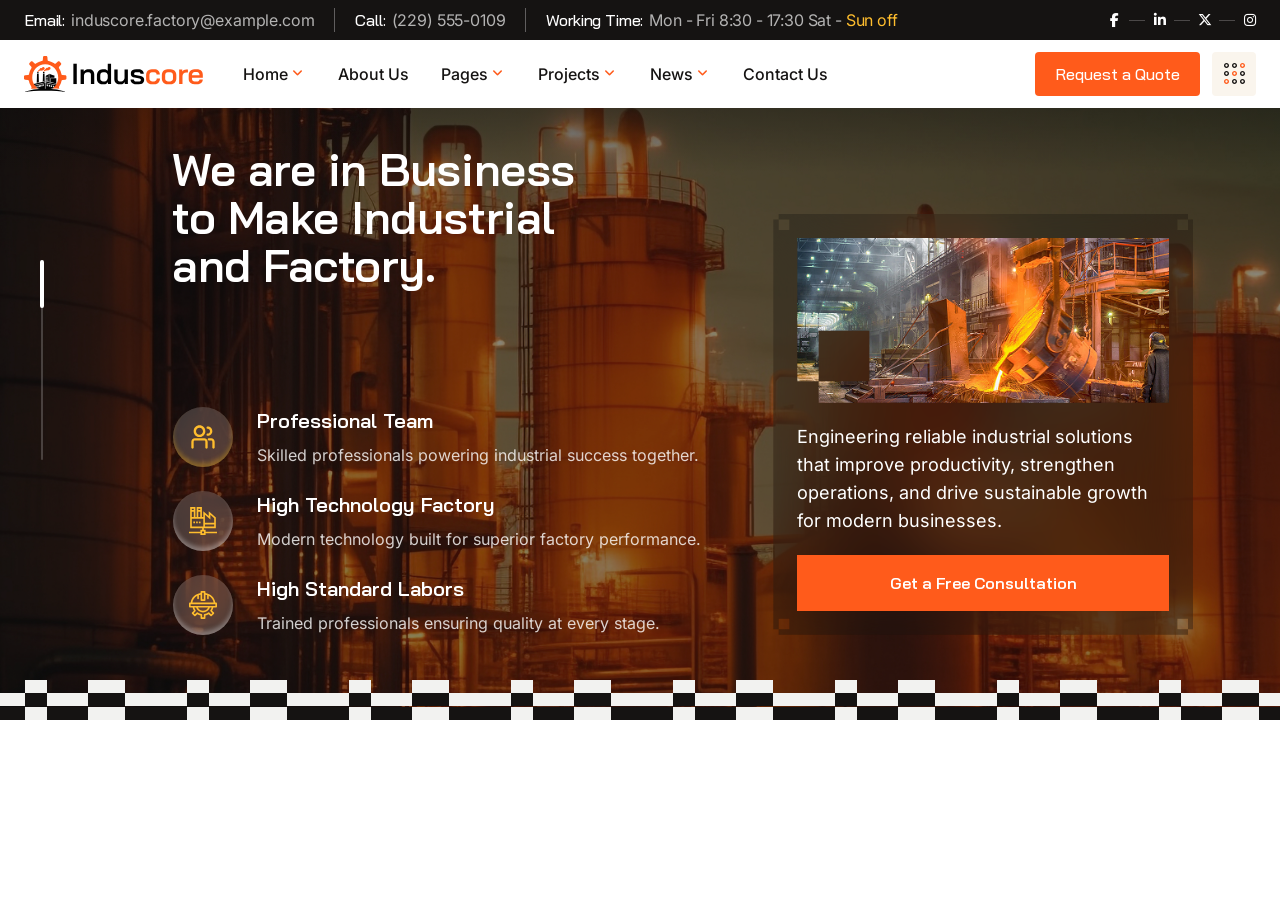
==== index-2.html @ 7d74d6f1 "h2-start" ====
<!Doctype html>
<html class="no-js" lang="zxx">
    
    <head>
        <meta charset="utf-8">
        <meta http-equiv="x-ua-compatible" content="ie=edge">
        <title>Induscore - Modern Factory & Industrial WordPress Theme</title>
        <meta name="description" content="">
        <meta name="viewport" content="width=device-width, initial-scale=1">
		<link rel="shortcut icon" type="image/x-icon" href="assets/img/favicon.png">
        <!-- Place favicon.ico in the root directory -->


		<!-- all-CSS-link-here -->
        <link rel="stylesheet" href="assets/css/bootstrap.min.css">
        <link rel="stylesheet" href="assets/css/swiper-bundle.min.css">
        <link rel="stylesheet" href="assets/css/all.min.css">
        <link rel="stylesheet" href="assets/css/odometer.min.css">
        <link rel="stylesheet" href="assets/css/nice-select.css">
        <link rel="stylesheet" href="assets/css/animate.css">
        <link rel="stylesheet" href="assets/css/magnific-popup.css">
        <link rel="stylesheet" href="assets/css/flaticon_induscore.css">
        <link rel="stylesheet" href="assets/css/main.css">
    </head>

    <body class="dc-home-2" >

            
        <div class="dc-home-2-wrapper ">

            <!-- start preloader -->
            <div class="dc-preloader-1">
                <div class="dc-preloader-1-wrap" role="status" aria-label="Loading Induscore">
                    <div class="gears">
                        <svg width="184" height="120" viewBox="-30 -30 92 60" fill="none" xmlns="http://www.w3.org/2000/svg" aria-hidden="true">
                            <defs>
                                <linearGradient id="dc-preloader-1-grad" x1="-28" y1="-28" x2="28" y2="28" gradientUnits="userSpaceOnUse">
                                    <stop stop-color="#FF5B1B"/>
                                    <stop offset="1" stop-color="#FFA922"/>
                                </linearGradient>
                            </defs>
                            <path class="gear big" fill-rule="evenodd" d="M18.77 -2.97L27.88 -2.64L27.88 2.64L18.77 2.97L18.35 4.92L17.74 6.81L25.46 11.66L22.82 16.22L14.77 11.96L13.44 13.44L11.96 14.77L16.22 22.82L11.66 25.46L6.81 17.74L4.92 18.35L2.97 18.77L2.64 27.88L-2.64 27.88L-2.97 18.77L-4.92 18.35L-6.81 17.74L-11.66 25.46L-16.22 22.82L-11.96 14.77L-13.44 13.44L-14.77 11.96L-22.82 16.22L-25.46 11.66L-17.74 6.81L-18.35 4.92L-18.77 2.97L-27.88 2.64L-27.88 -2.64L-18.77 -2.97L-18.35 -4.92L-17.74 -6.81L-25.46 -11.66L-22.82 -16.22L-14.77 -11.96L-13.44 -13.44L-11.96 -14.77L-16.22 -22.82L-11.66 -25.46L-6.81 -17.74L-4.92 -18.35L-2.97 -18.77L-2.64 -27.88L2.64 -27.88L2.97 -18.77L4.92 -18.35L6.81 -17.74L11.66 -25.46L16.22 -22.82L11.96 -14.77L13.44 -13.44L14.77 -11.96L22.82 -16.22L25.46 -11.66L17.74 -6.81L18.35 -4.92ZM-7 0a7 7 0 1 0 14 0a7 7 0 1 0 -14 0Z" fill="url(#dc-preloader-1-grad)"/>
                            <g transform="translate(40 0)">
                                <path class="gear small" fill-rule="evenodd" d="M10.86 1.72L19.37 4.97L17.21 10.18L8.9 6.47L7.78 7.78L6.47 8.9L10.18 17.21L4.97 19.37L1.72 10.86L0 11L-1.72 10.86L-4.97 19.37L-10.18 17.21L-6.47 8.9L-7.78 7.78L-8.9 6.47L-17.21 10.18L-19.37 4.97L-10.86 1.72L-11 0L-10.86 -1.72L-19.37 -4.97L-17.21 -10.18L-8.9 -6.47L-7.78 -7.78L-6.47 -8.9L-10.18 -17.21L-4.97 -19.37L-1.72 -10.86L0 -11L1.72 -10.86L4.97 -19.37L10.18 -17.21L6.47 -8.9L7.78 -7.78L8.9 -6.47L17.21 -10.18L19.37 -4.97L10.86 -1.72L11 0ZM-4.5 0a4.5 4.5 0 1 0 9 0a4.5 4.5 0 1 0 -9 0Z" fill="#FAF5ED"/>
                            </g>
                        </svg>
                    </div>
                    <div class="bar"><span></span></div>
                </div>
            </div>
            <!-- end preloader -->


            <!-- header-start -->
            <header class="dc-header-2-area">
                <!-- header-top -->
                <div class="dc-header-2-top">
                    <div class="dc-header-2-container">
                        <div class="dc-header-2-top-flex">

                            <!-- contact -->
                            <div class="dc-header-2-top-contact">
                                <p class="dc-header-2-top-item">
                                    <span class="dc-header-2-top-label">Email:</span>
                                    <a href="mailto:induscore.factory@example.com">induscore.factory@example.com</a>
                                </p>
                                <p class="dc-header-2-top-item">
                                    <span class="dc-header-2-top-label">Call:</span>
                                    <a href="tel:+12295550109">(229) 555-0109</a>
                                </p>
                                <p class="dc-header-2-top-item">
                                    <span class="dc-header-2-top-label">Working Time:</span>
                                    <span>Mon - Fri 8:30 - 17:30 Sat - <span class="dc-header-2-top-off">Sun off</span></span>
                                </p>
                            </div>

                            <!-- social -->
                            <div class="dc-header-2-top-social">
                                <a href="#" aria-label="Facebook" class="dc-header-2-top-social-link">
                                    <i class="fa-brands fa-facebook-f"></i>
                                </a>
                                <a href="#" aria-label="LinkedIn" class="dc-header-2-top-social-link">
                                    <i class="fa-brands fa-linkedin-in"></i>
                                </a>
                                <a href="#" aria-label="X" class="dc-header-2-top-social-link">
                                    <i class="fa-brands fa-x-twitter"></i>
                                </a>
                                <a href="#" aria-label="Instagram" class="dc-header-2-top-social-link">
                                    <i class="fa-brands fa-instagram"></i>
                                </a>
                            </div>
                        </div>
                    </div>
                </div>

                <!-- header-bottom -->
                <div class="dc-header-2-bottom">
                    <div class="dc-header-2-container">
                        <div class="dc-header-2-bottom-flex">

                            <div class="dc-header-2-bottom-left">
                                <!-- logo -->
                                <a href="index-2.html" aria-label="Induscore">
                                    <div class="dc-header-2-logo wa-img-cover wa-fix">
                                        <img src="assets/img/logo/logo-2.svg" alt="">
                                    </div>
                                </a>

                                <!-- menu -->
                                <div class="dc-header-2-menu d-xl-block d-none">
                                    <nav class="dc-main-navigation">
                                        <ul id="main-nav" class="nav navbar-nav">

                                            <li class="dropdown">
                                                <a href="#">
                                                    Home
                                                </a>
                                                <ul class="dropdown-menu clearfix">
                                                    <li><a href="index.html">Home 01</a></li>
                                                    <li><a href="index-2.html">Home 02</a></li>
                                                    <li><a href="index-3.html">Home 03</a></li>
                                                </ul>
                                            </li>

                                            <li>
                                                <a href="about-us.html">
                                                    About Us
                                                </a>
                                            </li>

                                            <li class="dropdown">
                                                <a href="#">
                                                    Pages
                                                </a>
                                                <ul class="dropdown-menu clearfix">

                                                    <li class="dropdown">
                                                        <a href="team.html">Team</a>
                                                        <ul class="dropdown-menu clearfix">
                                                            <li><a href="team.html">Team One</a></li>
                                                            <li><a href="team-2.html">team two</a></li>
                                                            <li><a href="team-3.html">team three</a></li>
                                                            <li><a href="team-4.html">team four</a></li>
                                                            <li><a href="team-details.html">team details</a></li>
                                                        </ul>
                                                    </li>

                                                    <li class="dropdown">
                                                        <a href="career-page.html">Career page</a>
                                                        <ul class="dropdown-menu clearfix">
                                                            <li><a href="career-page.html">Career page</a></li>
                                                            <li><a href="career-single.html">Career single</a></li>
                                                        </ul>
                                                    </li>

                                                    <li><a href="price.html">Price Page</a></li>
                                                    <li><a href="choose-us.html">Choose Us</a></li>
                                                    <li><a href="testimonial.html">Testimonial</a></li>
                                                    <li><a href="work-process.html">Work Process</a></li>
                                                    <li><a href="faqs.html">FAQs Page</a></li>
                                                    <li><a href="404.html">404</a></li>

                                                </ul>
                                            </li>

                                            <li class="dropdown">
                                                <a href="#">
                                                    Projects
                                                </a>
                                                <ul class="dropdown-menu clearfix">
                                                    <li><a href="projects.html">Projects</a></li>
                                                    <li><a href="project-details.html">Project Details</a></li>
                                                </ul>
                                            </li>

                                            <li class="dropdown">
                                                <a href="#">
                                                    News
                                                </a>
                                                <ul class="dropdown-menu clearfix">
                                                    <li><a href="blog.html">Blog Grid</a></li>
                                                    <li><a href="blog-details.html">Blog Details</a></li>
                                                </ul>
                                            </li>

                                            <li>
                                                <a href="contact-us.html">
                                                    Contact Us
                                                </a>
                                            </li>

                                        </ul>
                                    </nav>
                                </div>
                            </div>

                            <!-- action-link -->
                            <div class="dc-header-2-action-link">
                                <div class="dc-header-2-action-main">
                                    <!-- search-btn -->
                                    <button type="button" aria-label="Search" class="dc-header-2-search search_btn_toggle">
                                        <i class="fa-solid fa-magnifying-glass"></i>
                                        Search...
                                    </button>

                                    <!-- header-btn -->
                                    <a href="#" class="dc-header-2-btn">
                                        Request a Quote
                                    </a>
                                </div>

                                <!-- offcanvas-btn -->
                                <button type="button" aria-label="Open menu" class="dc-header-2-offcanvas offcanvas_toggle">
                                    <svg width="21" height="21" viewBox="0 0 21 21" fill="none" xmlns="http://www.w3.org/2000/svg" aria-hidden="true">
                                        <path d="M2.5 5C1.12323 5 0 3.8795 0 2.5C0 1.1205 1.1205 0 2.5 0C3.87677 0 5 1.1205 5 2.5C5 3.8795 3.87677 5 2.5 5ZM2.5 1.36314C1.87296 1.36314 1.36314 1.87296 1.36314 2.5C1.36314 3.12704 1.87296 3.63686 2.5 3.63686C3.12704 3.63686 3.63686 3.12704 3.63686 2.5C3.63413 1.87296 3.12432 1.36314 2.5 1.36314Z" fill="#151312"/>
                                        <path d="M10.5 5C9.12323 5 8 3.8795 8 2.5C8 1.1205 9.1205 0 10.5 0C11.8795 0 13 1.1205 13 2.5C13 3.8795 11.8768 5 10.5 5ZM10.5 1.36314C9.87296 1.36314 9.36314 1.87296 9.36314 2.5C9.36314 3.12704 9.87296 3.63686 10.5 3.63686C11.127 3.63686 11.6369 3.12704 11.6369 2.5C11.6369 1.87296 11.127 1.36314 10.5 1.36314Z" fill="#151312"/>
                                        <path d="M18.5 5C17.1232 5 16 3.8795 16 2.5C16 1.1205 17.1205 0 18.5 0C19.8795 0 21 1.12323 21 2.5C21 3.87677 19.8795 5 18.5 5ZM18.5 1.36314C17.873 1.36314 17.3631 1.87296 17.3631 2.5C17.3631 3.12704 17.873 3.63686 18.5 3.63686C19.127 3.63686 19.6369 3.12704 19.6369 2.5C19.6369 1.87296 19.127 1.36314 18.5 1.36314Z" fill="#FF5B1B"/>
                                        <path d="M2.5 13C1.12323 13 0 11.8795 0 10.5C0 9.1205 1.1205 8 2.5 8C3.87677 8 5 9.1205 5 10.5C5 11.8795 3.87677 13 2.5 13ZM2.5 9.36314C1.87296 9.36314 1.36314 9.87296 1.36314 10.5C1.36314 11.127 1.87296 11.6369 2.5 11.6369C3.12704 11.6369 3.63686 11.127 3.63686 10.5C3.63413 9.87296 3.12432 9.36314 2.5 9.36314Z" fill="#151312"/>
                                        <path d="M10.5 13C9.12323 13 8 11.8795 8 10.5C8 9.1205 9.1205 8 10.5 8C11.8795 8 13 9.1205 13 10.5C13 11.8795 11.8768 13 10.5 13ZM10.5 9.36314C9.87296 9.36314 9.36314 9.87296 9.36314 10.5C9.36314 11.127 9.87296 11.6369 10.5 11.6369C11.127 11.6369 11.6369 11.127 11.6369 10.5C11.6369 9.87296 11.127 9.36314 10.5 9.36314Z" fill="#FF5B1B"/>
                                        <path d="M18.5 13C17.1232 13 16 11.8795 16 10.5C16 9.1205 17.1205 8 18.5 8C19.8795 8 21 9.12323 21 10.5C21 11.8768 19.8795 13 18.5 13ZM18.5 9.36314C17.873 9.36314 17.3631 9.87296 17.3631 10.5C17.3631 11.127 17.873 11.6369 18.5 11.6369C19.127 11.6369 19.6369 11.127 19.6369 10.5C19.6369 9.87296 19.127 9.36314 18.5 9.36314Z" fill="#151312"/>
                                        <path d="M2.5 21C1.12323 21 0 19.8795 0 18.5C0 17.1205 1.1205 16 2.5 16C3.87677 16 5 17.1205 5 18.5C5 19.8795 3.87677 21 2.5 21ZM2.5 17.3631C1.87296 17.3631 1.36314 17.873 1.36314 18.5C1.36314 19.127 1.87296 19.6369 2.5 19.6369C3.12704 19.6369 3.63686 19.127 3.63686 18.5C3.63413 17.873 3.12432 17.3631 2.5 17.3631Z" fill="#FF5B1B"/>
                                        <path d="M10.5 21C9.12323 21 8 19.8795 8 18.5C8 17.1205 9.1205 16 10.5 16C11.8795 16 13 17.1205 13 18.5C13 19.8795 11.8768 21 10.5 21ZM10.5 17.3631C9.87296 17.3631 9.36314 17.873 9.36314 18.5C9.36314 19.127 9.87296 19.6369 10.5 19.6369C11.127 19.6369 11.6369 19.127 11.6369 18.5C11.6369 17.873 11.127 17.3631 10.5 17.3631Z" fill="#151312"/>
                                        <path d="M18.5 21C17.1232 21 16 19.8795 16 18.5C16 17.1205 17.1205 16 18.5 16C19.8795 16 21 17.1232 21 18.5C21 19.8768 19.8795 21 18.5 21ZM18.5 17.3631C17.873 17.3631 17.3631 17.873 17.3631 18.5C17.3631 19.127 17.873 19.6369 18.5 19.6369C19.127 19.6369 19.6369 19.127 19.6369 18.5C19.6369 17.873 19.127 17.3631 18.5 17.3631Z" fill="#151312"/>
                                    </svg>
                                </button>
                            </div>
                        </div>
                    </div>
                </div>

            </header>
            <!-- header-end -->

            <!-- hero-start -->
            <section class="dc-hero-2-area">

                <!-- slider -->
                <div class="dc_hero2_slider dc-hero-2-slider">
                    <div class="swiper-wrapper">

                        <!-- item-1 -->
                        <div class="swiper-slide">
                            <div class="dc-hero-2-item">
                                <div class="dc-hero-2-bg">
                                    <div class="dc-hero-2-bg-img" data-background="assets/img/hero/h2-bg-img-1.jpg"></div>
                                </div>
                                <div class="dc-hero-2-overly"></div>

                                <h1 class="dc-hero-2-title dc-h-1">
                                    <span class="line"><span class="text">We are in Business</span></span>
                                    <span class="line"><span class="text">to Make Industrial</span></span>
                                    <span class="line"><span class="text">and Factory.</span></span>
                                </h1>

                                <!-- feature -->
                                <div class="dc-hero-2-feature">
                                    <div class="dc-hero-2-feature-item">
                                        <div class="dc-hero-2-feature-icon">
                                            <svg width="28" height="28" viewBox="0 0 28 28" fill="none" xmlns="http://www.w3.org/2000/svg" aria-hidden="true">
                                                <path d="M16.3346 8.16665C16.3346 11.3883 13.7229 14 10.5013 14C7.27964 14 4.66797 11.3883 4.66797 8.16665C4.66797 4.94499 7.27964 2.33331 10.5013 2.33331C13.7229 2.33331 16.3346 4.94499 16.3346 8.16665ZM14.0013 8.16665C14.0013 10.0996 12.4344 11.6666 10.5013 11.6666C8.56831 11.6666 7.0013 10.0996 7.0013 8.16665C7.0013 6.23365 8.56831 4.66665 10.5013 4.66665C12.4344 4.66665 14.0013 6.23365 14.0013 8.16665Z" fill-rule="evenodd" clip-rule="evenodd" fill="#FFBE2E"/>
                                                <path d="M17.5 4.66667C17.5 4.02234 18.0223 3.5 18.6667 3.5C21.2439 3.5 23.3333 5.58934 23.3333 8.16667C23.3333 10.744 21.2439 12.8333 18.6667 12.8333C18.0223 12.8333 17.5 12.311 17.5 11.6667C17.5 11.0223 18.0223 10.5 18.6667 10.5C19.9554 10.5 21 9.45533 21 8.16667C21 6.878 19.9554 5.83333 18.6667 5.83333C18.0223 5.83333 17.5 5.31099 17.5 4.66667Z" fill="#FFBE2E"/>
                                                <path d="M5.83398 15.1666C3.90099 15.1666 2.33398 16.7336 2.33398 18.6666V24.5C2.33398 25.1443 2.85632 25.6666 3.50065 25.6666C4.14498 25.6666 4.66732 25.1443 4.66732 24.5V18.6666C4.66732 18.0223 5.18966 17.5 5.83398 17.5H15.1673C15.8117 17.5 16.334 18.0223 16.334 18.6666V24.5C16.334 25.1443 16.8563 25.6666 17.5006 25.6666C18.145 25.6666 18.6673 25.1443 18.6673 24.5V18.6666C18.6673 16.7336 17.1004 15.1666 15.1673 15.1666H5.83398Z" fill="#FFBE2E"/>
                                                <path d="M19.8346 15.1666C19.1903 15.1666 18.668 15.6889 18.668 16.3333C18.668 16.9776 19.1903 17.5 19.8346 17.5H22.168C22.8123 17.5 23.3346 18.0223 23.3346 18.6666V24.5C23.3346 25.1443 23.857 25.6666 24.5013 25.6666C25.1457 25.6666 25.668 25.1443 25.668 24.5V18.6666C25.668 16.7336 24.101 15.1666 22.168 15.1666H19.8346Z" fill="#FFBE2E"/>
                                            </svg>
                                        </div>
                                        <div class="dc-hero-2-feature-content">
                                            <h3 class="dc-hero-2-feature-title dc-h-1">Professional Team</h3>
                                            <p class="dc-hero-2-feature-disc dc-p-1">Skilled professionals powering industrial success together.</p>
                                        </div>
                                    </div>
                                    <div class="dc-hero-2-feature-item">
                                        <div class="dc-hero-2-feature-icon">
                                            <svg width="28" height="28" viewBox="0 0 28 28" fill="none" xmlns="http://www.w3.org/2000/svg" aria-hidden="true">
                                                <path d="M4.34961 14.6018H5.99023V16.2456H4.34961V14.6018Z" fill="#FFBE2E"/>
                                                <path d="M7.12109 14.6018H8.76172V16.2456H7.12109V14.6018Z" fill="#FFBE2E"/>
                                                <path d="M9.89062 14.6018H11.5312V16.2456H9.89062V14.6018Z" fill="#FFBE2E"/>
                                                <path d="M28 24.625H16.6209V22.7479H14.8203V21.2145H26.837V10.4278L19.7424 4.12677V8.97089L14.2882 4.12677V10.1165H12.909V0H7.65518V10.1165H6.41702V0H1.16318V21.2145H13.1797V22.7479H11.3791V24.625H0V26.269H11.3791V28H16.6209V26.269H28V24.625ZM15.9288 19.5704V17.4432H25.1964V19.5704H15.9288ZM15.9288 7.78058L21.383 12.6247V7.78058L25.1964 11.1676V15.7993H15.9288V7.78058ZM11.2684 1.64383V3.07404H9.29581V1.64383H11.2684ZM9.29581 4.71786H11.2684V10.1165H9.29581V4.71786ZM4.7764 1.64383V3.07404H2.8038V1.64383H4.7764ZM2.8038 4.71786H4.7764V10.1165H2.8038V4.71786ZM2.8038 11.7606H6.41702V11.7604H7.65518V11.7606H12.909V11.7604H14.2882V19.5704H2.8038V11.7606ZM14.9803 26.3562H13.0197V24.3917H14.9803V26.3562Z" fill="#FFBE2E"/>
                                            </svg>
                                        </div>
                                        <div class="dc-hero-2-feature-content">
                                            <h3 class="dc-hero-2-feature-title dc-h-1">High Technology Factory</h3>
                                            <p class="dc-hero-2-feature-disc dc-p-1">Modern technology built for superior factory performance.</p>
                                        </div>
                                    </div>
                                    <div class="dc-hero-2-feature-item">
                                        <div class="dc-hero-2-feature-icon">
                                            <svg width="28" height="28" viewBox="0 0 28 28" fill="none" xmlns="http://www.w3.org/2000/svg" aria-hidden="true">
                                                <path d="M0.820312 16.5156H3.63327C3.89473 17.6281 4.3278 18.6769 4.92773 19.6466L2.97905 21.5953C2.65869 21.9156 2.65869 22.435 2.97905 22.7554L5.29922 25.0756C5.61936 25.3958 6.13905 25.3959 6.4593 25.0756L8.40804 23.1269C9.37781 23.7269 10.4264 24.1606 11.5391 24.4221V27.1797C11.5391 27.6327 11.9063 28 12.3594 28H15.6406C16.0937 28 16.4609 27.6327 16.4609 27.1797V24.4221C17.5736 24.1606 18.6222 23.7268 19.592 23.1269L21.5407 25.0755C21.8608 25.3957 22.3805 25.3958 22.7008 25.0755L25.021 22.7553C25.3413 22.4349 25.3413 21.9156 25.021 21.5952L23.0723 19.6466C23.6722 18.6768 24.1053 17.6281 24.3667 16.5156H27.1797C27.6327 16.5156 28 16.1483 28 15.6953V12.414C28 11.961 27.6327 11.5937 27.1797 11.5937H26.2677C25.8223 6.56441 21.5159 2.8543 16.4609 1.96388V0.820312C16.4609 0.367281 16.0937 0 15.6406 0H12.3594C11.9063 0 11.5391 0.367281 11.5391 0.820312V1.96388C6.46335 2.85797 2.17618 6.58175 1.73228 11.5938H0.820312C0.367281 11.5938 0 11.961 0 12.4141V15.6953C0 16.1483 0.367281 16.5156 0.820312 16.5156ZM21.4377 20.3323L23.2808 22.1753L22.1207 23.3355L20.2776 21.4924C19.9944 21.2092 19.548 21.1718 19.2217 21.4041C18.1082 22.197 16.8575 22.7143 15.5046 22.9419C15.1095 23.0083 14.8203 23.3503 14.8203 23.7508V26.3594H13.1796V23.7508C13.1796 23.3503 12.8904 23.0083 12.4953 22.9419C11.1424 22.7143 9.89177 22.197 8.77816 21.4041C8.4519 21.1718 8.00548 21.2091 7.72231 21.4924L5.87918 23.3355L4.71909 22.1753L6.56223 20.3323C6.84545 20.049 6.8827 19.6027 6.65044 19.2765C6.048 18.4303 5.60503 17.5048 5.327 16.5156H7.03855C8.0722 19.4434 10.8489 21.4375 13.9999 21.4375C17.1509 21.4375 19.9276 19.4434 20.9612 16.5156H22.6728C22.3948 17.5048 21.9518 18.4303 21.3493 19.2765C21.1172 19.6027 21.1544 20.049 21.4377 20.3323ZM8.81213 16.5156H19.1879C18.2518 18.4903 16.249 19.7969 14 19.7969C11.751 19.7969 9.74821 18.4903 8.81213 16.5156ZM13.1797 1.64062H14.8203V8.3125H13.1797V1.64062ZM8.25781 4.8183V7.49219C8.25781 7.94522 8.62509 8.3125 9.07812 8.3125C9.53116 8.3125 9.89844 7.94522 9.89844 7.49219V4.0857C10.4246 3.89873 10.9728 3.74675 11.5391 3.63305V9.13281C11.5391 9.58584 11.9063 9.95312 12.3594 9.95312H15.6406C16.0937 9.95312 16.4609 9.58584 16.4609 9.13281V3.633C17.0272 3.7467 17.5754 3.89867 18.1016 4.08565V7.49219C18.1016 7.94522 18.4688 8.3125 18.9219 8.3125C19.3749 8.3125 19.7422 7.94522 19.7422 7.49219V4.8183C22.4533 6.29809 24.3133 8.78571 24.6194 11.5938H3.38062C3.6867 8.78571 5.54668 6.29809 8.25781 4.8183ZM1.64062 13.2344H26.3594V14.875H1.64062V13.2344Z" fill="#FFBE2E"/>
                                            </svg>
                                        </div>
                                        <div class="dc-hero-2-feature-content">
                                            <h3 class="dc-hero-2-feature-title dc-h-1">High Standard Labors</h3>
                                            <p class="dc-hero-2-feature-disc dc-p-1">Trained professionals ensuring quality at every stage.</p>
                                        </div>
                                    </div>
                                </div>

                            </div>
                        </div>

                        <!-- item-2 -->
                        <div class="swiper-slide">
                            <div class="dc-hero-2-item">
                                <div class="dc-hero-2-bg">
                                    <div class="dc-hero-2-bg-img" data-background="assets/img/hero/h2-bg-img-2.jpg"></div>
                                </div>
                                <div class="dc-hero-2-overly"></div>

                                <h2 class="dc-hero-2-title dc-h-1">
                                    <span class="line"><span class="text">We are in Business</span></span>
                                    <span class="line"><span class="text">to Make Industrial</span></span>
                                    <span class="line"><span class="text">and Factory.</span></span>
                                </h2>

                                <!-- feature -->
                                <div class="dc-hero-2-feature">
                                    <div class="dc-hero-2-feature-item">
                                        <div class="dc-hero-2-feature-icon">
                                            <svg width="28" height="28" viewBox="0 0 28 28" fill="none" xmlns="http://www.w3.org/2000/svg" aria-hidden="true">
                                                <path d="M16.3346 8.16665C16.3346 11.3883 13.7229 14 10.5013 14C7.27964 14 4.66797 11.3883 4.66797 8.16665C4.66797 4.94499 7.27964 2.33331 10.5013 2.33331C13.7229 2.33331 16.3346 4.94499 16.3346 8.16665ZM14.0013 8.16665C14.0013 10.0996 12.4344 11.6666 10.5013 11.6666C8.56831 11.6666 7.0013 10.0996 7.0013 8.16665C7.0013 6.23365 8.56831 4.66665 10.5013 4.66665C12.4344 4.66665 14.0013 6.23365 14.0013 8.16665Z" fill-rule="evenodd" clip-rule="evenodd" fill="#FFBE2E"/>
                                                <path d="M17.5 4.66667C17.5 4.02234 18.0223 3.5 18.6667 3.5C21.2439 3.5 23.3333 5.58934 23.3333 8.16667C23.3333 10.744 21.2439 12.8333 18.6667 12.8333C18.0223 12.8333 17.5 12.311 17.5 11.6667C17.5 11.0223 18.0223 10.5 18.6667 10.5C19.9554 10.5 21 9.45533 21 8.16667C21 6.878 19.9554 5.83333 18.6667 5.83333C18.0223 5.83333 17.5 5.31099 17.5 4.66667Z" fill="#FFBE2E"/>
                                                <path d="M5.83398 15.1666C3.90099 15.1666 2.33398 16.7336 2.33398 18.6666V24.5C2.33398 25.1443 2.85632 25.6666 3.50065 25.6666C4.14498 25.6666 4.66732 25.1443 4.66732 24.5V18.6666C4.66732 18.0223 5.18966 17.5 5.83398 17.5H15.1673C15.8117 17.5 16.334 18.0223 16.334 18.6666V24.5C16.334 25.1443 16.8563 25.6666 17.5006 25.6666C18.145 25.6666 18.6673 25.1443 18.6673 24.5V18.6666C18.6673 16.7336 17.1004 15.1666 15.1673 15.1666H5.83398Z" fill="#FFBE2E"/>
                                                <path d="M19.8346 15.1666C19.1903 15.1666 18.668 15.6889 18.668 16.3333C18.668 16.9776 19.1903 17.5 19.8346 17.5H22.168C22.8123 17.5 23.3346 18.0223 23.3346 18.6666V24.5C23.3346 25.1443 23.857 25.6666 24.5013 25.6666C25.1457 25.6666 25.668 25.1443 25.668 24.5V18.6666C25.668 16.7336 24.101 15.1666 22.168 15.1666H19.8346Z" fill="#FFBE2E"/>
                                            </svg>
                                        </div>
                                        <div class="dc-hero-2-feature-content">
                                            <h3 class="dc-hero-2-feature-title dc-h-1">Professional Team</h3>
                                            <p class="dc-hero-2-feature-disc dc-p-1">Skilled professionals powering industrial success together.</p>
                                        </div>
                                    </div>
                                    <div class="dc-hero-2-feature-item">
                                        <div class="dc-hero-2-feature-icon">
                                            <svg width="28" height="28" viewBox="0 0 28 28" fill="none" xmlns="http://www.w3.org/2000/svg" aria-hidden="true">
                                                <path d="M4.34961 14.6018H5.99023V16.2456H4.34961V14.6018Z" fill="#FFBE2E"/>
                                                <path d="M7.12109 14.6018H8.76172V16.2456H7.12109V14.6018Z" fill="#FFBE2E"/>
                                                <path d="M9.89062 14.6018H11.5312V16.2456H9.89062V14.6018Z" fill="#FFBE2E"/>
                                                <path d="M28 24.625H16.6209V22.7479H14.8203V21.2145H26.837V10.4278L19.7424 4.12677V8.97089L14.2882 4.12677V10.1165H12.909V0H7.65518V10.1165H6.41702V0H1.16318V21.2145H13.1797V22.7479H11.3791V24.625H0V26.269H11.3791V28H16.6209V26.269H28V24.625ZM15.9288 19.5704V17.4432H25.1964V19.5704H15.9288ZM15.9288 7.78058L21.383 12.6247V7.78058L25.1964 11.1676V15.7993H15.9288V7.78058ZM11.2684 1.64383V3.07404H9.29581V1.64383H11.2684ZM9.29581 4.71786H11.2684V10.1165H9.29581V4.71786ZM4.7764 1.64383V3.07404H2.8038V1.64383H4.7764ZM2.8038 4.71786H4.7764V10.1165H2.8038V4.71786ZM2.8038 11.7606H6.41702V11.7604H7.65518V11.7606H12.909V11.7604H14.2882V19.5704H2.8038V11.7606ZM14.9803 26.3562H13.0197V24.3917H14.9803V26.3562Z" fill="#FFBE2E"/>
                                            </svg>
                                        </div>
                                        <div class="dc-hero-2-feature-content">
                                            <h3 class="dc-hero-2-feature-title dc-h-1">High Technology Factory</h3>
                                            <p class="dc-hero-2-feature-disc dc-p-1">Modern technology built for superior factory performance.</p>
                                        </div>
                                    </div>
                                    <div class="dc-hero-2-feature-item">
                                        <div class="dc-hero-2-feature-icon">
                                            <svg width="28" height="28" viewBox="0 0 28 28" fill="none" xmlns="http://www.w3.org/2000/svg" aria-hidden="true">
                                                <path d="M0.820312 16.5156H3.63327C3.89473 17.6281 4.3278 18.6769 4.92773 19.6466L2.97905 21.5953C2.65869 21.9156 2.65869 22.435 2.97905 22.7554L5.29922 25.0756C5.61936 25.3958 6.13905 25.3959 6.4593 25.0756L8.40804 23.1269C9.37781 23.7269 10.4264 24.1606 11.5391 24.4221V27.1797C11.5391 27.6327 11.9063 28 12.3594 28H15.6406C16.0937 28 16.4609 27.6327 16.4609 27.1797V24.4221C17.5736 24.1606 18.6222 23.7268 19.592 23.1269L21.5407 25.0755C21.8608 25.3957 22.3805 25.3958 22.7008 25.0755L25.021 22.7553C25.3413 22.4349 25.3413 21.9156 25.021 21.5952L23.0723 19.6466C23.6722 18.6768 24.1053 17.6281 24.3667 16.5156H27.1797C27.6327 16.5156 28 16.1483 28 15.6953V12.414C28 11.961 27.6327 11.5937 27.1797 11.5937H26.2677C25.8223 6.56441 21.5159 2.8543 16.4609 1.96388V0.820312C16.4609 0.367281 16.0937 0 15.6406 0H12.3594C11.9063 0 11.5391 0.367281 11.5391 0.820312V1.96388C6.46335 2.85797 2.17618 6.58175 1.73228 11.5938H0.820312C0.367281 11.5938 0 11.961 0 12.4141V15.6953C0 16.1483 0.367281 16.5156 0.820312 16.5156ZM21.4377 20.3323L23.2808 22.1753L22.1207 23.3355L20.2776 21.4924C19.9944 21.2092 19.548 21.1718 19.2217 21.4041C18.1082 22.197 16.8575 22.7143 15.5046 22.9419C15.1095 23.0083 14.8203 23.3503 14.8203 23.7508V26.3594H13.1796V23.7508C13.1796 23.3503 12.8904 23.0083 12.4953 22.9419C11.1424 22.7143 9.89177 22.197 8.77816 21.4041C8.4519 21.1718 8.00548 21.2091 7.72231 21.4924L5.87918 23.3355L4.71909 22.1753L6.56223 20.3323C6.84545 20.049 6.8827 19.6027 6.65044 19.2765C6.048 18.4303 5.60503 17.5048 5.327 16.5156H7.03855C8.0722 19.4434 10.8489 21.4375 13.9999 21.4375C17.1509 21.4375 19.9276 19.4434 20.9612 16.5156H22.6728C22.3948 17.5048 21.9518 18.4303 21.3493 19.2765C21.1172 19.6027 21.1544 20.049 21.4377 20.3323ZM8.81213 16.5156H19.1879C18.2518 18.4903 16.249 19.7969 14 19.7969C11.751 19.7969 9.74821 18.4903 8.81213 16.5156ZM13.1797 1.64062H14.8203V8.3125H13.1797V1.64062ZM8.25781 4.8183V7.49219C8.25781 7.94522 8.62509 8.3125 9.07812 8.3125C9.53116 8.3125 9.89844 7.94522 9.89844 7.49219V4.0857C10.4246 3.89873 10.9728 3.74675 11.5391 3.63305V9.13281C11.5391 9.58584 11.9063 9.95312 12.3594 9.95312H15.6406C16.0937 9.95312 16.4609 9.58584 16.4609 9.13281V3.633C17.0272 3.7467 17.5754 3.89867 18.1016 4.08565V7.49219C18.1016 7.94522 18.4688 8.3125 18.9219 8.3125C19.3749 8.3125 19.7422 7.94522 19.7422 7.49219V4.8183C22.4533 6.29809 24.3133 8.78571 24.6194 11.5938H3.38062C3.6867 8.78571 5.54668 6.29809 8.25781 4.8183ZM1.64062 13.2344H26.3594V14.875H1.64062V13.2344Z" fill="#FFBE2E"/>
                                            </svg>
                                        </div>
                                        <div class="dc-hero-2-feature-content">
                                            <h3 class="dc-hero-2-feature-title dc-h-1">High Standard Labors</h3>
                                            <p class="dc-hero-2-feature-disc dc-p-1">Trained professionals ensuring quality at every stage.</p>
                                        </div>
                                    </div>
                                </div>

                            </div>
                        </div>

                        <!-- item-3 -->
                        <div class="swiper-slide">
                            <div class="dc-hero-2-item">
                                <div class="dc-hero-2-bg">
                                    <div class="dc-hero-2-bg-img" data-background="assets/img/hero/h2-bg-img-3.jpg"></div>
                                </div>
                                <div class="dc-hero-2-overly"></div>

                                <h2 class="dc-hero-2-title dc-h-1">
                                    <span class="line"><span class="text">We are in Business</span></span>
                                    <span class="line"><span class="text">to Make Industrial</span></span>
                                    <span class="line"><span class="text">and Factory.</span></span>
                                </h2>

                                <!-- feature -->
                                <div class="dc-hero-2-feature">
                                    <div class="dc-hero-2-feature-item">
                                        <div class="dc-hero-2-feature-icon">
                                            <svg width="28" height="28" viewBox="0 0 28 28" fill="none" xmlns="http://www.w3.org/2000/svg" aria-hidden="true">
                                                <path d="M16.3346 8.16665C16.3346 11.3883 13.7229 14 10.5013 14C7.27964 14 4.66797 11.3883 4.66797 8.16665C4.66797 4.94499 7.27964 2.33331 10.5013 2.33331C13.7229 2.33331 16.3346 4.94499 16.3346 8.16665ZM14.0013 8.16665C14.0013 10.0996 12.4344 11.6666 10.5013 11.6666C8.56831 11.6666 7.0013 10.0996 7.0013 8.16665C7.0013 6.23365 8.56831 4.66665 10.5013 4.66665C12.4344 4.66665 14.0013 6.23365 14.0013 8.16665Z" fill-rule="evenodd" clip-rule="evenodd" fill="#FFBE2E"/>
                                                <path d="M17.5 4.66667C17.5 4.02234 18.0223 3.5 18.6667 3.5C21.2439 3.5 23.3333 5.58934 23.3333 8.16667C23.3333 10.744 21.2439 12.8333 18.6667 12.8333C18.0223 12.8333 17.5 12.311 17.5 11.6667C17.5 11.0223 18.0223 10.5 18.6667 10.5C19.9554 10.5 21 9.45533 21 8.16667C21 6.878 19.9554 5.83333 18.6667 5.83333C18.0223 5.83333 17.5 5.31099 17.5 4.66667Z" fill="#FFBE2E"/>
                                                <path d="M5.83398 15.1666C3.90099 15.1666 2.33398 16.7336 2.33398 18.6666V24.5C2.33398 25.1443 2.85632 25.6666 3.50065 25.6666C4.14498 25.6666 4.66732 25.1443 4.66732 24.5V18.6666C4.66732 18.0223 5.18966 17.5 5.83398 17.5H15.1673C15.8117 17.5 16.334 18.0223 16.334 18.6666V24.5C16.334 25.1443 16.8563 25.6666 17.5006 25.6666C18.145 25.6666 18.6673 25.1443 18.6673 24.5V18.6666C18.6673 16.7336 17.1004 15.1666 15.1673 15.1666H5.83398Z" fill="#FFBE2E"/>
                                                <path d="M19.8346 15.1666C19.1903 15.1666 18.668 15.6889 18.668 16.3333C18.668 16.9776 19.1903 17.5 19.8346 17.5H22.168C22.8123 17.5 23.3346 18.0223 23.3346 18.6666V24.5C23.3346 25.1443 23.857 25.6666 24.5013 25.6666C25.1457 25.6666 25.668 25.1443 25.668 24.5V18.6666C25.668 16.7336 24.101 15.1666 22.168 15.1666H19.8346Z" fill="#FFBE2E"/>
                                            </svg>
                                        </div>
                                        <div class="dc-hero-2-feature-content">
                                            <h3 class="dc-hero-2-feature-title dc-h-1">Professional Team</h3>
                                            <p class="dc-hero-2-feature-disc dc-p-1">Skilled professionals powering industrial success together.</p>
                                        </div>
                                    </div>
                                    <div class="dc-hero-2-feature-item">
                                        <div class="dc-hero-2-feature-icon">
                                            <svg width="28" height="28" viewBox="0 0 28 28" fill="none" xmlns="http://www.w3.org/2000/svg" aria-hidden="true">
                                                <path d="M4.34961 14.6018H5.99023V16.2456H4.34961V14.6018Z" fill="#FFBE2E"/>
                                                <path d="M7.12109 14.6018H8.76172V16.2456H7.12109V14.6018Z" fill="#FFBE2E"/>
                                                <path d="M9.89062 14.6018H11.5312V16.2456H9.89062V14.6018Z" fill="#FFBE2E"/>
                                                <path d="M28 24.625H16.6209V22.7479H14.8203V21.2145H26.837V10.4278L19.7424 4.12677V8.97089L14.2882 4.12677V10.1165H12.909V0H7.65518V10.1165H6.41702V0H1.16318V21.2145H13.1797V22.7479H11.3791V24.625H0V26.269H11.3791V28H16.6209V26.269H28V24.625ZM15.9288 19.5704V17.4432H25.1964V19.5704H15.9288ZM15.9288 7.78058L21.383 12.6247V7.78058L25.1964 11.1676V15.7993H15.9288V7.78058ZM11.2684 1.64383V3.07404H9.29581V1.64383H11.2684ZM9.29581 4.71786H11.2684V10.1165H9.29581V4.71786ZM4.7764 1.64383V3.07404H2.8038V1.64383H4.7764ZM2.8038 4.71786H4.7764V10.1165H2.8038V4.71786ZM2.8038 11.7606H6.41702V11.7604H7.65518V11.7606H12.909V11.7604H14.2882V19.5704H2.8038V11.7606ZM14.9803 26.3562H13.0197V24.3917H14.9803V26.3562Z" fill="#FFBE2E"/>
                                            </svg>
                                        </div>
                                        <div class="dc-hero-2-feature-content">
                                            <h3 class="dc-hero-2-feature-title dc-h-1">High Technology Factory</h3>
                                            <p class="dc-hero-2-feature-disc dc-p-1">Modern technology built for superior factory performance.</p>
                                        </div>
                                    </div>
                                    <div class="dc-hero-2-feature-item">
                                        <div class="dc-hero-2-feature-icon">
                                            <svg width="28" height="28" viewBox="0 0 28 28" fill="none" xmlns="http://www.w3.org/2000/svg" aria-hidden="true">
                                                <path d="M0.820312 16.5156H3.63327C3.89473 17.6281 4.3278 18.6769 4.92773 19.6466L2.97905 21.5953C2.65869 21.9156 2.65869 22.435 2.97905 22.7554L5.29922 25.0756C5.61936 25.3958 6.13905 25.3959 6.4593 25.0756L8.40804 23.1269C9.37781 23.7269 10.4264 24.1606 11.5391 24.4221V27.1797C11.5391 27.6327 11.9063 28 12.3594 28H15.6406C16.0937 28 16.4609 27.6327 16.4609 27.1797V24.4221C17.5736 24.1606 18.6222 23.7268 19.592 23.1269L21.5407 25.0755C21.8608 25.3957 22.3805 25.3958 22.7008 25.0755L25.021 22.7553C25.3413 22.4349 25.3413 21.9156 25.021 21.5952L23.0723 19.6466C23.6722 18.6768 24.1053 17.6281 24.3667 16.5156H27.1797C27.6327 16.5156 28 16.1483 28 15.6953V12.414C28 11.961 27.6327 11.5937 27.1797 11.5937H26.2677C25.8223 6.56441 21.5159 2.8543 16.4609 1.96388V0.820312C16.4609 0.367281 16.0937 0 15.6406 0H12.3594C11.9063 0 11.5391 0.367281 11.5391 0.820312V1.96388C6.46335 2.85797 2.17618 6.58175 1.73228 11.5938H0.820312C0.367281 11.5938 0 11.961 0 12.4141V15.6953C0 16.1483 0.367281 16.5156 0.820312 16.5156ZM21.4377 20.3323L23.2808 22.1753L22.1207 23.3355L20.2776 21.4924C19.9944 21.2092 19.548 21.1718 19.2217 21.4041C18.1082 22.197 16.8575 22.7143 15.5046 22.9419C15.1095 23.0083 14.8203 23.3503 14.8203 23.7508V26.3594H13.1796V23.7508C13.1796 23.3503 12.8904 23.0083 12.4953 22.9419C11.1424 22.7143 9.89177 22.197 8.77816 21.4041C8.4519 21.1718 8.00548 21.2091 7.72231 21.4924L5.87918 23.3355L4.71909 22.1753L6.56223 20.3323C6.84545 20.049 6.8827 19.6027 6.65044 19.2765C6.048 18.4303 5.60503 17.5048 5.327 16.5156H7.03855C8.0722 19.4434 10.8489 21.4375 13.9999 21.4375C17.1509 21.4375 19.9276 19.4434 20.9612 16.5156H22.6728C22.3948 17.5048 21.9518 18.4303 21.3493 19.2765C21.1172 19.6027 21.1544 20.049 21.4377 20.3323ZM8.81213 16.5156H19.1879C18.2518 18.4903 16.249 19.7969 14 19.7969C11.751 19.7969 9.74821 18.4903 8.81213 16.5156ZM13.1797 1.64062H14.8203V8.3125H13.1797V1.64062ZM8.25781 4.8183V7.49219C8.25781 7.94522 8.62509 8.3125 9.07812 8.3125C9.53116 8.3125 9.89844 7.94522 9.89844 7.49219V4.0857C10.4246 3.89873 10.9728 3.74675 11.5391 3.63305V9.13281C11.5391 9.58584 11.9063 9.95312 12.3594 9.95312H15.6406C16.0937 9.95312 16.4609 9.58584 16.4609 9.13281V3.633C17.0272 3.7467 17.5754 3.89867 18.1016 4.08565V7.49219C18.1016 7.94522 18.4688 8.3125 18.9219 8.3125C19.3749 8.3125 19.7422 7.94522 19.7422 7.49219V4.8183C22.4533 6.29809 24.3133 8.78571 24.6194 11.5938H3.38062C3.6867 8.78571 5.54668 6.29809 8.25781 4.8183ZM1.64062 13.2344H26.3594V14.875H1.64062V13.2344Z" fill="#FFBE2E"/>
                                            </svg>
                                        </div>
                                        <div class="dc-hero-2-feature-content">
                                            <h3 class="dc-hero-2-feature-title dc-h-1">High Standard Labors</h3>
                                            <p class="dc-hero-2-feature-disc dc-p-1">Trained professionals ensuring quality at every stage.</p>
                                        </div>
                                    </div>
                                </div>

                            </div>
                        </div>

                    </div>
                </div>

                <!-- video-card -->
                <div class="dc-hero-2-card">
                    <div class="dc-hero-2-card-img wa-img-cover wa-fix">
                        <img src="assets/img/hero/h2-card-video.jpg" alt="">
                    </div>
                    <p class="dc-hero-2-card-disc dc-p-1">Engineering reliable industrial solutions that improve productivity, strengthen operations, and drive sustainable growth for modern businesses.</p>
                    <a href="#" class="dc-hero-2-card-btn dc-pr-btn-2">Get a Free Consultation</a>
                </div>

                <!-- checker-shape -->
                <div class="dc-hero-2-checker" aria-hidden="true"></div>

                <!-- pagination -->
                <div class="dc-hero-2-pagination dc_hero2_slider_pagination swiper-pagination"></div>

            </section>
            <!-- hero-end -->

            <!-- offcanvas-start -->
            <div class="wa-offcanvas-area   offcanvas_box_active lenis lenis-smooth ">
                <div class="wa-offcanvas-wrap ">
            
                    <!-- top -->
                    <div class="wa-offcanvas-top">
            
                        <!-- logo -->
                        <a href="#" aria-label="Email" class="wa-offcanvas-top-logo">
                            <img src="assets/img/logo/logo-1-black.svg" alt="">
                        </a>
            
                        <!-- close-btn -->
                        <button class="wa-offcanvas-close offcanvas_box_close" aria-label="name">
                            <span></span>
                            <span></span>
                        </button>
            
                    </div>
            
                    <!-- mobile-menu-list -->
                    <nav class="mobile-main-navigation mb-50 d-block d-xl-none">
                        <ul class="navbar-nav">
                            <li class="dropdown">
                                <a href="#">
                                    Home
                                </a>
                                <ul class="dropdown-menu clearfix">
                                    <li><a href="index.html">Home One</a></li>
                                    <li><a href="index-2.html">Home Two</a></li>
                                    <li><a href="index-3.html">Home Three</a></li>
                                    <li><a href="index-4.html">Home Four</a></li>
                                    <li><a href="index-5.html">Home Five</a></li>
                                    <li><a href="index-6.html">Home Six</a></li>
                                    <li><a href="index-7.html">Home Seven</a></li>
                                </ul>
                            </li>
            
                            <li>
                                <a href="about-us.html">
                                    About
                                </a>
                            </li>

                            <li class="dropdown">
                                <a href="#">
                                    Page
                                </a>
                                <ul class="dropdown-menu clearfix">
                                    <li><a href="pricing.html">Pricing Page</a></li>
                                    <li><a href="faqs.html">FAQs</a></li>
                                    <li class="dropdown">
                                        <a href="#">Team</a>
                                        <ul class="dropdown-menu clearfix">
                                            <li><a href="team.html">Team</a></li>
                                            <li><a href="team-details.html">Team Details</a></li>
                                        </ul>
                                    </li>
                                    <li class="dropdown">
                                        <a href="#">Career Page</a>
                                        <ul class="dropdown-menu clearfix">
                                            <li><a href="career.html">Career Page</a></li>
                                            <li><a href="career-details.html">Career Single</a></li>
                                        </ul>
                                    </li>
                                    <li class="dropdown">
                                        <a href="#">Shop</a>
                                        <ul class="dropdown-menu clearfix">
                                            <li><a href="shop.html">Shop</a></li>
                                            <li><a href="shop-sidebar.html">Shop Right Sidebar</a></li>
                                            <li><a href="shop-sidebar-2.html">Shop Left Sidebar</a></li>
                                        </ul>
                                    </li>
                                    <li><a href="404.html">404</a></li>
                                </ul>
                            </li>

                            <li >
                                <a href="features.html">
                                    Features
                                </a>
                            </li>
                    
                            <li class="dropdown">
                                <a href="#">
                                    Blog
                                </a>
                                <ul class="dropdown-menu clearfix">
                                    <li><a href="blog.html">Blog Grid</a></li>
                                    <li><a href="blog-2.html">Blog Right Sidebar</a></li>
                                    <li><a href="blog-3.html">Blog Left Sidebar</a></li>
                                    <li><a href="blog-4.html">Blog Standard</a></li>
                                    <li><a href="blog-details.html">Blog Details 01</a></li>
                                    <li><a href="blog-details-2.html">Blog Details 02</a></li>
                                    <li><a href="blog-details-3.html">Blog Details 03</a></li>
                                </ul>
                            </li>
                            <li >
                                <a href="contact-us.html">
                                    Contact
                                </a>
                            </li>
                        </ul>
                    </nav>
            
                    <div class="wa-offcanvas-gallery">
                        <h6 class="wa-offcanvas-gallery-title dc-p-1 ">Stay Inspired with Instagram</h6>
            
                        <div class="wa-offcanvas-gallery-grid">
                            <a href="assets/img/offcanvas/img-1.jpg" aria-label="name"
                                class="popup-img wa-offcanvas-gallery-item wa-img-cover wa-fix">
                                <img src="assets/img/offcanvas/img-1.jpg" alt="">
                            </a>
                            <a href="assets/img/offcanvas/img-2.jpg" aria-label="name"
                                class="popup-img wa-offcanvas-gallery-item wa-img-cover wa-fix">
                                <img src="assets/img/offcanvas/img-2.jpg" alt="">
                            </a>
                            <a href="assets/img/offcanvas/img-3.jpg" aria-label="name"
                                class="popup-img wa-offcanvas-gallery-item wa-img-cover wa-fix">
                                <img src="assets/img/offcanvas/img-3.jpg" alt="">
                            </a>
                            <a href="assets/img/offcanvas/img-4.jpg" aria-label="name"
                                class="popup-img wa-offcanvas-gallery-item wa-img-cover wa-fix">
                                <img src="assets/img/offcanvas/img-4.jpg" alt="">
                            </a>
                        </div>
                    </div>
            
                    <!-- social -->
                    <div class="wa-offcanvas-social">
                        <h6 class="wa-offcanvas-social-title dc-p-1 ">We're on social media:</h6>
            
                        <div class="wa-offcanvas-social-flex d-flex flex-wrap">
                            <a href="#" class="wa-offcanvas-social-link " aria-label="name">
                                <i class="fa-brands fa-linkedin-in"></i>
                            </a>
                            <a href="#" class="wa-offcanvas-social-link " aria-label="name">
                                <i class="fa-brands fa-facebook-f"></i>
                            </a>
                            <a href="#" class="wa-offcanvas-social-link " aria-label="name">
                                <i class="fa-brands fa-x-twitter"></i>
                            </a>
                            <a href="#" class="wa-offcanvas-social-link" aria-label="name">
                                <i class="fa-brands fa-instagram"></i>
                            </a>
                        </div>
            
                    </div>
            
                </div>
            
            </div>
            <div class="wa-overly"></div>
            <!-- offcanvas-end -->

            <!-- search-popup-start -->
            <div class="wa-search-box search_box_active ">
            
                <div class="wa-search-container">
                    <div class="wa-search-wrap text-center mb-55">
                        <h5 class="wa-search-title dc-h-1">Search</h5>
                        <form action="#" class="wa-search-form">
                            <input class="wa-search-form-input dc-h-1" type="text" placeholder="What are you looking for?...">
                        </form>
                    </div>
            
                    <div class="wa-search-tag-wrap text-center">
                        <h6 class="wa-search-tag-title dc-h-1">People also search for:</h6>
                        <div class="wa-search-tag d-inline-flex flex-wrap  ">
                            <a href="#" aria-label="name" class="wa-search-tag-item dc-h-1">Modern</a>
                            <a href="#" aria-label="name" class="wa-search-tag-item dc-h-1">Classical</a>
                            <a href="#" aria-label="name" class="wa-search-tag-item dc-h-1">Sustainable</a>
                            <a href="#" aria-label="name" class="wa-search-tag-item dc-h-1">Urban</a>
                            <a href="#" aria-label="name" class="wa-search-tag-item dc-h-1">Landscape</a>
                        </div>
                    </div>
                </div>
            
                <button aria-label="search-close" type="button" class="wa-search-box-close search_box_close">
                    <i class="fa-solid fa-x"></i>
                </button>
            
            </div>
            <!-- search-popup-end -->

            <!-- back-to-top-button-start -->            
            <div class="wa-back-to-top wa_backToTop">
                <svg xmlns="http://www.w3.org/2000/svg" viewBox="0 0 24 24" class="injected-svg" data-src="https://static.elfsight.com/icons/app-back-to-top-arrow-4.svg" xmlns:xlink="http://www.w3.org/1999/xlink"><path d="M8 6.74 11.748 2l3.75 4.74h-3l.001 14.998H11V6.74z"></path></svg>
            </div>
            <!-- back-to-top-button-end -->
        </div>


		<!-- all-JS-link-here -->
        <script src="assets/js/jquery-3.7.1.min.js"></script>
        <script src="assets/js/bootstrap.bundle.min.js"></script>
        <script src="assets/js/swiper-bundle.min.js"></script>
        <script src="assets/js/wow.js"></script>
        <script src="assets/js/odometer.min.js"></script>
        <script src="assets/js/nice-select.min.js"></script>
        <script src="assets/js/marquee.min.js"></script>
        <script src="assets/js/magnific-popup.min.js"></script>
        <script src="assets/js/SplitText.min.js"></script>
        <script src="assets/js/gsap.min.js"></script>
        <script src="assets/js/CustomEase.min.js"></script>
        <script src="assets/js/appear.js"></script>
        <script src="assets/js/ScrollTrigger.min.js"></script>
        <script src="assets/js/main-common.js"></script>
        <script src="assets/js/main.js"></script>
        
    </body>
</html>
---- assets/css/main.css ----
@charset "UTF-8";
/*
************
*************************

   Template Name: Business Consulting and Services HTML Template
   Description: A modern, professional HTML template designed specifically for business consulting firms, corporate services, and professional advisory companies. This comprehensive template features multiple homepage variations, extensive service showcases, team member profiles, project portfolios, client testimonials, and interactive elements. Built with Bootstrap, SCSS, and modern JavaScript libraries including GSAP animations, Swiper sliders, and WOW.js effects. Includes responsive design, SEO optimization, contact forms, blog/news sections, pricing tables, FAQ pages, and a complete admin dashboard. Perfect for consulting agencies, business advisors, corporate services, and professional service providers looking to establish a strong online presence with a sophisticated, trustworthy design that builds client confidence and drives business growth.
   Author: https://themexriver.com/
   Version: 1.0

-----------------------------------------------------------------------------------

CSS INDEX
=================== 
    01. common
    02. utility
    03. typography
    04. mouse-cursor
    05. button
    06. offcanvas
    07. form
    08. search
    09. preloader
    10. animation
    11. wow-plus
    12. element
    13. back-to-top
    14. typing-text
    15. header
    16. hero
    17. core-features
    18. about
    19. projects
    20. work
    21. property
    22. showcase
    23. award
    24. brand
    25. marquee-text
    26. video
    27. experience
    28. choose
    29. services
    30. core-services
    31. testimonial
    32. contact
    33. team
    34. price
    35. gallery
    36. counter
    37. sponsor
    38. faqs
    39. blog
    40. office
    41. breadcrumb
    42. service-details
    43. team-details
    44. project-details
    45. career
    46. career-single
    47. blog-details
    48. contact-page
    49. error-page
    50. footer
******************************************************* 
*************************************************************** */
/*
    01. common
*/
@import url("https://fonts.googleapis.com/css2?family=Inter:ital,opsz,wght@0,14..32,100..900;1,14..32,100..900&display=swap");
@import url("https://fonts.googleapis.com/css2?family=Bai+Jamjuree:ital,wght@0,200;0,300;0,400;0,500;0,600;0,700;1,200;1,300;1,400;1,500;1,600;1,700&display=swap");
@import url("https://fonts.googleapis.com/css2?family=Roboto:wght@400&display=swap");
@import url("https://fonts.googleapis.com/css2?family=Mona+Sans:wght@500&display=swap");
:root {
  scroll-behavior: smooth;
  --dc-font-1: "Inter", sans-serif;
  --dc-font-2: "Bai Jamjuree", sans-serif;
  --dc-font-3: "Roboto", sans-serif;
  --dc-font-4: "Mona Sans", "Inter", sans-serif;
  --dc-clr-pr-1: #FFBE2E;
  --dc-clr-h-1: #151312;
  --dc-clr-p-1: #4B4848;
  --dc-clr-gd-1: linear-gradient(90deg, #FF5B1B 0%, #FFA922 100%);
  --dc-cube-1: cubic-bezier(0.16, 1, 0.3, 1);
  --dc-quart-1: cubic-bezier(0.77, 0, 0.175, 1);
}

body {
  font-family: var(--sk-font-1);
  font-size: 18px;
  font-weight: 400;
  -moz-osx-font-smoothing: grayscale;
  -webkit-font-smoothing: antialiased;
  line-height: 28px;
  color: #000;
  overflow-x: hidden;
  font-optical-sizing: auto;
  font-feature-settings: "liga" off, "clig" off;
}

.img, img {
  max-width: 100%;
}

a:focus,
.button:focus {
  text-decoration: none;
  outline: none;
}

a, span {
  display: inline-block;
  color: inherit;
  font-size: inherit;
  font-family: inherit;
  font-weight: inherit;
  text-transform: inherit;
  text-decoration: none;
  line-height: inherit;
  transition: inherit;
}

button {
  border: none;
  outline: none;
}

a:focus,
a:hover {
  color: inherit;
  text-decoration: none;
}

h1 {
  font-size: 55px;
}

h2 {
  font-size: 55px;
}

h3 {
  font-size: 42px;
}

h4 {
  font-size: 27px;
}

h5 {
  font-size: 20px;
}

h6 {
  font-size: 16px;
}

::-moz-selection {
  background-color: #3065D0;
  color: white;
  text-shadow: none;
}

::-moz-selection {
  background-color: #3065D0;
  color: white;
  text-shadow: none;
}

::selection {
  background-color: #3065D0;
  color: white;
  text-shadow: none;
}

input, textarea {
  outline: none;
}
input::placeholder, textarea::placeholder {
  font-size: inherit;
  font-weight: inherit;
  color: inherit;
  font-family: inherit;
}

input:focus::placeholder, textarea:focus::placeholder {
  opacity: 0;
}

@media (min-width: 1800px), only screen and (min-width: 1600px) and (max-width: 1799px), only screen and (min-width: 1400px) and (max-width: 1599px) {
  ::-webkit-scrollbar {
    width: 7px;
    background: #fff;
    box-shadow: none;
    border: none;
  }
  ::-webkit-scrollbar-track {
    background: transparent;
    box-shadow: none;
    border: none;
  }
  ::-webkit-scrollbar-thumb {
    background: var(--dc-clr-pr-1);
    border-radius: 6px;
  }
}
.swiper-notification {
  display: none;
}

/* 
    global-css-end
*/
/*
    02. utility
*/
/* 
    margin-&-padding_variable-start
*/
.mt-5 {
  margin-top: 5px;
}

.mt-10 {
  margin-top: 10px;
}

.mt-15 {
  margin-top: 15px;
}

.mt-20 {
  margin-top: 20px;
}

.mt-25 {
  margin-top: 25px;
}

.mt-30 {
  margin-top: 30px;
}

.mt-35 {
  margin-top: 35px;
}

.mt-40 {
  margin-top: 40px;
}

.mt-45 {
  margin-top: 45px;
}

.mt-50 {
  margin-top: 50px;
}

.mt-55 {
  margin-top: 55px;
}

.mt-60 {
  margin-top: 60px;
}

.mt-65 {
  margin-top: 65px;
}

.mt-70 {
  margin-top: 70px;
}

.mt-75 {
  margin-top: 75px;
}

.mt-80 {
  margin-top: 80px;
}

.mt-85 {
  margin-top: 85px;
}

.mt-90 {
  margin-top: 90px;
}

.mt-95 {
  margin-top: 95px;
}

.mt-100 {
  margin-top: 100px;
}

.mt-105 {
  margin-top: 105px;
}

.mt-110 {
  margin-top: 110px;
}

.mt-115 {
  margin-top: 115px;
}

.mt-120 {
  margin-top: 120px;
}

.mt-125 {
  margin-top: 125px;
}

.mt-130 {
  margin-top: 130px;
}

.mt-135 {
  margin-top: 135px;
}

.mt-140 {
  margin-top: 140px;
}

.mt-145 {
  margin-top: 145px;
}

.mt-150 {
  margin-top: 150px;
}

.mt-155 {
  margin-top: 155px;
}

.mt-160 {
  margin-top: 160px;
}

.mt-165 {
  margin-top: 165px;
}

.mt-170 {
  margin-top: 170px;
}

.mt-175 {
  margin-top: 175px;
}

.mt-180 {
  margin-top: 180px;
}

.mt-185 {
  margin-top: 185px;
}

.mt-190 {
  margin-top: 190px;
}

.mt-195 {
  margin-top: 195px;
}

.mt-200 {
  margin-top: 200px;
}

.mb-5 {
  margin-bottom: 5px;
}

.mb-10 {
  margin-bottom: 10px;
}

.mb-15 {
  margin-bottom: 15px;
}

.mb-20 {
  margin-bottom: 20px;
}

.mb-25 {
  margin-bottom: 25px;
}

.mb-30 {
  margin-bottom: 30px;
}

.mb-35 {
  margin-bottom: 35px;
}

.mb-40 {
  margin-bottom: 40px;
}

.mb-45 {
  margin-bottom: 45px;
}

.mb-50 {
  margin-bottom: 50px;
}

.mb-55 {
  margin-bottom: 55px;
}

.mb-60 {
  margin-bottom: 60px;
}

.mb-65 {
  margin-bottom: 65px;
}

.mb-70 {
  margin-bottom: 70px;
}

.mb-75 {
  margin-bottom: 75px;
}

.mb-80 {
  margin-bottom: 80px;
}

.mb-85 {
  margin-bottom: 85px;
}

.mb-90 {
  margin-bottom: 90px;
}

.mb-95 {
  margin-bottom: 95px;
}

.mb-100 {
  margin-bottom: 100px;
}

.mb-105 {
  margin-bottom: 105px;
}

.mb-110 {
  margin-bottom: 110px;
}

.mb-115 {
  margin-bottom: 115px;
}

.mb-120 {
  margin-bottom: 120px;
}

.mb-125 {
  margin-bottom: 125px;
}

.mb-130 {
  margin-bottom: 130px;
}

.mb-135 {
  margin-bottom: 135px;
}

.mb-140 {
  margin-bottom: 140px;
}

.mb-145 {
  margin-bottom: 145px;
}

.mb-150 {
  margin-bottom: 150px;
}

.mb-155 {
  margin-bottom: 155px;
}

.mb-160 {
  margin-bottom: 160px;
}

.mb-165 {
  margin-bottom: 165px;
}

.mb-170 {
  margin-bottom: 170px;
}

.mb-175 {
  margin-bottom: 175px;
}

.mb-180 {
  margin-bottom: 180px;
}

.mb-185 {
  margin-bottom: 185px;
}

.mb-190 {
  margin-bottom: 190px;
}

.mb-195 {
  margin-bottom: 195px;
}

.mb-200 {
  margin-bottom: 200px;
}

.pt-5 {
  padding-top: 5px;
}

.pt-10 {
  padding-top: 10px;
}

.pt-15 {
  padding-top: 15px;
}

.pt-20 {
  padding-top: 20px;
}

.pt-25 {
  padding-top: 25px;
}

.pt-30 {
  padding-top: 30px;
}

.pt-35 {
  padding-top: 35px;
}

.pt-40 {
  padding-top: 40px;
}

.pt-45 {
  padding-top: 45px;
}

.pt-50 {
  padding-top: 50px;
}

.pt-55 {
  padding-top: 55px;
}

.pt-60 {
  padding-top: 60px;
}

.pt-65 {
  padding-top: 65px;
}

.pt-70 {
  padding-top: 70px;
}

.pt-75 {
  padding-top: 75px;
}

.pt-80 {
  padding-top: 80px;
}

.pt-85 {
  padding-top: 85px;
}

.pt-90 {
  padding-top: 90px;
}

.pt-95 {
  padding-top: 95px;
}

.pt-100 {
  padding-top: 100px;
}

.pt-105 {
  padding-top: 105px;
}

.pt-110 {
  padding-top: 110px;
}

.pt-115 {
  padding-top: 115px;
}

.pt-120 {
  padding-top: 120px;
}

.pt-125 {
  padding-top: 125px;
}

.pt-130 {
  padding-top: 130px;
}

.pt-135 {
  padding-top: 135px;
}

.pt-140 {
  padding-top: 140px;
}

.pt-145 {
  padding-top: 145px;
}

.pt-150 {
  padding-top: 150px;
}

.pt-155 {
  padding-top: 155px;
}

.pt-160 {
  padding-top: 160px;
}

.pt-165 {
  padding-top: 165px;
}

.pt-170 {
  padding-top: 170px;
}

.pt-175 {
  padding-top: 175px;
}

.pt-180 {
  padding-top: 180px;
}

.pt-185 {
  padding-top: 185px;
}

.pt-190 {
  padding-top: 190px;
}

.pt-195 {
  padding-top: 195px;
}

.pt-200 {
  padding-top: 200px;
}

.pb-5 {
  padding-bottom: 5px;
}

.pb-10 {
  padding-bottom: 10px;
}

.pb-15 {
  padding-bottom: 15px;
}

.pb-20 {
  padding-bottom: 20px;
}

.pb-25 {
  padding-bottom: 25px;
}

.pb-30 {
  padding-bottom: 30px;
}

.pb-35 {
  padding-bottom: 35px;
}

.pb-40 {
  padding-bottom: 40px;
}

.pb-45 {
  padding-bottom: 45px;
}

.pb-50 {
  padding-bottom: 50px;
}

.pb-55 {
  padding-bottom: 55px;
}

.pb-60 {
  padding-bottom: 60px;
}

.pb-65 {
  padding-bottom: 65px;
}

.pb-70 {
  padding-bottom: 70px;
}

.pb-75 {
  padding-bottom: 75px;
}

.pb-80 {
  padding-bottom: 80px;
}

.pb-85 {
  padding-bottom: 85px;
}

.pb-90 {
  padding-bottom: 90px;
}

.pb-95 {
  padding-bottom: 95px;
}

.pb-100 {
  padding-bottom: 100px;
}

.pb-105 {
  padding-bottom: 105px;
}

.pb-110 {
  padding-bottom: 110px;
}

.pb-115 {
  padding-bottom: 115px;
}

.pb-120 {
  padding-bottom: 120px;
}

.pb-125 {
  padding-bottom: 125px;
}

.pb-130 {
  padding-bottom: 130px;
}

.pb-135 {
  padding-bottom: 135px;
}

.pb-140 {
  padding-bottom: 140px;
}

.pb-145 {
  padding-bottom: 145px;
}

.pb-150 {
  padding-bottom: 150px;
}

.pb-155 {
  padding-bottom: 155px;
}

.pb-160 {
  padding-bottom: 160px;
}

.pb-165 {
  padding-bottom: 165px;
}

.pb-170 {
  padding-bottom: 170px;
}

.pb-175 {
  padding-bottom: 175px;
}

.pb-180 {
  padding-bottom: 180px;
}

.pb-185 {
  padding-bottom: 185px;
}

.pb-190 {
  padding-bottom: 190px;
}

.pb-195 {
  padding-bottom: 195px;
}

.pb-200 {
  padding-bottom: 200px;
}

.pb-205 {
  padding-bottom: 205px;
}

.pb-210 {
  padding-bottom: 210px;
}

.pb-215 {
  padding-bottom: 215px;
}

.pb-220 {
  padding-bottom: 220px;
}

.pb-225 {
  padding-bottom: 225px;
}

.pb-230 {
  padding-bottom: 230px;
}

.pb-235 {
  padding-bottom: 235px;
}

.pb-240 {
  padding-bottom: 240px;
}

.pb-245 {
  padding-bottom: 245px;
}

.pb-250 {
  padding-bottom: 250px;
}

.pb-255 {
  padding-bottom: 255px;
}

.pb-260 {
  padding-bottom: 260px;
}

.pb-265 {
  padding-bottom: 265px;
}

.pb-270 {
  padding-bottom: 270px;
}

.pb-275 {
  padding-bottom: 275px;
}

.pb-280 {
  padding-bottom: 280px;
}

.pb-285 {
  padding-bottom: 285px;
}

.pb-290 {
  padding-bottom: 290px;
}

.pb-295 {
  padding-bottom: 295px;
}

.pb-300 {
  padding-bottom: 300px;
}

/* 
    margin-&-padding_variable-end
*/
.mb-24 {
  margin-bottom: 24px;
}

.wa-fix {
  overflow: hidden;
}

.wa-ul {
  margin: 0px;
  padding: 0px;
  list-style: none;
}

.wa-img-cover img {
  width: 100%;
  height: 100% !important;
  object-fit: cover;
}

.wa-video-cover video {
  width: 100%;
  height: 100%;
  object-fit: cover;
}

.wa-bg-default {
  background-size: cover;
  background-position: center center;
  background-repeat: no-repeat;
}

.flaticon {
  display: inline-block;
  line-height: 0.65;
}

.wa-z-index-3 {
  position: relative;
  z-index: 3;
}

.wa-p-absolute {
  position: absolute;
}

.wa-p-relative {
  position: relative;
  z-index: 1;
}

.z-index-3 {
  position: relative;
  z-index: 3;
}

.wa-origin-left {
  transform-origin: left;
}

.wa-origin-right {
  transform-origin: right;
}

.wa-fw-400 {
  font-weight: 400;
}

.wa-fw-500 {
  font-weight: 500;
}

.wa-fw-600 {
  font-weight: 600;
}

.wa-fw-700 {
  font-weight: 700;
}

.wa-fw-800 {
  font-weight: 800;
}

.wa-fw-900 {
  font-weight: 900;
}

.wa-ml-auto {
  margin-left: auto;
}

.wa-mr-auto {
  margin-right: auto;
}

.mr-0 {
  margin-right: 0 !important;
}

.wa-line-limit {
  overflow: hidden;
  display: -webkit-box;
  -webkit-box-orient: vertical;
}
.wa-line-limit:is(.has-line-1) {
  -webkit-line-clamp: 1;
  line-clamp: 1;
}
.wa-line-limit:is(.has-line-2) {
  -webkit-line-clamp: 2;
  line-clamp: 2;
}
.wa-line-limit:is(.has-line-3) {
  -webkit-line-clamp: 3;
  line-clamp: 3;
}
.wa-line-limit:is(.has-line-4) {
  -webkit-line-clamp: 4;
  line-clamp: 4;
}
.wa-line-limit:is(.has-line-5) {
  -webkit-line-clamp: 5;
  line-clamp: 5;
}
.wa-line-limit:is(.has-line-6) {
  -webkit-line-clamp: 6;
  line-clamp: 6;
}
.wa-line-limit:is(.has-line-7) {
  -webkit-line-clamp: 7;
  line-clamp: 7;
}
.wa-line-limit:is(.has-line-8) {
  -webkit-line-clamp: 8;
  line-clamp: 8;
}
.wa-line-limit:is(.has-line-9) {
  -webkit-line-clamp: 9;
  line-clamp: 9;
}
.wa-line-limit:is(.has-line-10) {
  -webkit-line-clamp: 10;
  line-clamp: 10;
}

.wa-will-change {
  will-change: transform, opacity;
}

.wa-no-ani-tf {
  transform: none !important;
}

.text-right {
  text-align: right;
}

.wa-parallax-img {
  will-change: object-position;
}

.wa-parallax-bg {
  will-change: background-position;
}

.wa-origin-center {
  transform-origin: center;
}

/* 
    components
*/
/* 
    custom-container-start
*/
@media (min-width: 1600px) {
  .container.dc-container-1 {
    max-width: 1424px;
  }
}
/* 
    custom-container-end
*/
/* 
    typography-start
*/
.dc-p-1 {
  font-family: var(--dc-font-1);
  font-weight: 400;
  font-size: 18px;
  color: var(--dc-clr-p-1);
  line-height: 1.555;
  margin-bottom: 0;
}

.dc-h-1 {
  font-family: var(--dc-font-1);
  font-weight: 700;
  color: var(--dc-clr-h-1);
  line-height: 1.1666;
  margin-bottom: 0;
}

/* the pale pill above a section title — its text keeps running, both ends fade out */
@keyframes dc-subtitle-1-marquee {
  /* the track is six identical pairs (dot + text), half of it is exactly three pairs — whatever the text width, the loop is seamless */
  to {
    transform: translateX(-50%);
  }
}
.dc-subtitle-1 {
  position: relative;
  flex: 0 0 auto;
  width: 148px;
  height: 32px;
  margin-bottom: 16px;
  display: inline-flex;
}
.dc-subtitle-1::before {
  content: "";
  position: absolute;
  inset: 0;
  background: linear-gradient(90deg, rgba(255, 91, 27, 0) 0%, rgba(255, 91, 27, 0.32) 26%, rgba(255, 91, 27, 0.32) 78%, rgba(255, 91, 27, 0) 100%);
}
.dc-subtitle-1 .marquee {
  position: absolute;
  inset: 0;
  overflow: hidden;
  -webkit-mask-image: linear-gradient(90deg, transparent 0%, #000 26%, #000 78%, transparent 100%);
  mask-image: linear-gradient(90deg, transparent 0%, #000 26%, #000 78%, transparent 100%);
}
.dc-subtitle-1 .track {
  display: flex;
  align-items: center;
  gap: 7px;
  width: max-content;
  height: 100%;
  /* the last gap, so every pair is the same width and -50% lands exactly on a pair edge */
  padding-right: 7px;
  /* the window shows the middle of the strip, it starts at the dot before the first text */
  margin-left: -81px;
  animation: dc-subtitle-1-marquee 15s linear infinite;
}
.dc-subtitle-1 .dot {
  flex: 0 0 auto;
  width: 4px;
  height: 4px;
  border-radius: 50%;
  background-color: var(--dc-clr-h-1);
}
.dc-subtitle-1 .text {
  flex: 0 0 auto;
  font-family: var(--dc-font-1);
  font-size: 14px;
  line-height: 1.5;
  white-space: nowrap;
  background: var(--dc-clr-gd-1);
  -webkit-background-clip: text;
  background-clip: text;
  -webkit-text-fill-color: transparent;
  color: transparent;
}

.dc-sec-title-1 {
  font-family: var(--dc-font-2);
  font-weight: 600;
  line-height: 1.071;
  font-size: 56px;
  color: var(--dc-clr-h-1);
  letter-spacing: -1%;
  margin-bottom: 0;
}
@media only screen and (min-width: 1200px) and (max-width: 1399px) {
  .dc-sec-title-1 {
    font-size: 50px;
  }
}
@media only screen and (min-width: 992px) and (max-width: 1199px) {
  .dc-sec-title-1 {
    font-size: 45px;
  }
}
@media only screen and (min-width: 768px) and (max-width: 991px) {
  .dc-sec-title-1 {
    font-size: 40px;
  }
}
@media (max-width: 767px) {
  .dc-sec-title-1 {
    font-size: 30px;
  }
}
@media only screen and (min-width: 576px) and (max-width: 767px) {
  .dc-sec-title-1 {
    font-size: 35px;
  }
}

/*
    split-line-animation
*/
.wa_title_ani_1 {
  /* outer line masks the inner one while it slides in */
}
.wa_title_ani_1 .wa-split-mask {
  overflow: hidden;
  padding-bottom: 0.12em;
  margin-bottom: -0.12em;
}
.wa_title_ani_1 .wa-split-line {
  will-change: transform, opacity;
}

/*
    typography-end
*/
/* 
    button-start
*/
.dc-offcanvas-btn-1 {
  padding: 0;
  display: inline-flex;
  font-size: 28px;
  background: transparent;
  color: #fff;
  transition: 0.5s var(--dc-cube-1);
}
.dc-offcanvas-btn-1:hover {
  color: var(--dc-clr-pr-1);
  transform: scale(1.1);
}

.dc-search-btn-1 {
  background: transparent;
  padding: 0;
  font-family: var(--dc-font-1);
  color: rgba(255, 255, 255, 0.4);
  font-size: 16px;
  line-height: 1.5;
  display: flex;
  align-items: center;
  gap: 6px;
  transition: var(--dc-cube-1);
}
.dc-search-btn-1 i {
  color: #fff;
}
.dc-search-btn-1:hover {
  color: #fff;
}

.dc-pr-btn-1 {
  position: relative;
  z-index: 1;
  overflow: hidden;
  font-family: var(--dc-font-2);
  font-weight: 500;
  font-size: 17px;
  line-height: 28px;
  color: #fff;
  /* the colour under the four panels — the gradient turned the other way */
  background: var(--dc-clr-h-1);
  border-radius: 8px;
  display: inline-flex;
  align-items: center;
  gap: 17px;
  padding: 4px 4px 4px 22px;
  /* four panels hold the gradient over it; on hover each slides off to its own side and fades, and back again on leave */
}
.dc-pr-btn-1 .bg {
  position: absolute;
  inset: 0;
  z-index: -1;
  pointer-events: none;
}
.dc-pr-btn-1 .bg span {
  position: absolute;
  width: calc(50% + 1px);
  height: calc(50% + 1px);
  background: var(--dc-clr-gd-1);
  background-size: 200% 200%;
  transition: transform 0.75s var(--dc-quart-1), opacity 0.75s var(--dc-quart-1);
}
.dc-pr-btn-1 .bg span:nth-child(1) {
  left: 0;
  top: 0;
  background-position: 0 0;
}
.dc-pr-btn-1 .bg span:nth-child(2) {
  right: 0;
  top: 0;
  background-position: 100% 0;
}
.dc-pr-btn-1 .bg span:nth-child(3) {
  left: 0;
  bottom: 0;
  background-position: 0 100%;
}
.dc-pr-btn-1 .bg span:nth-child(4) {
  right: 0;
  bottom: 0;
  background-position: 100% 100%;
}
.dc-pr-btn-1 .icon {
  position: relative;
  width: 44px;
  height: 44px;
  display: flex;
  align-items: center;
  justify-content: center;
  overflow: hidden;
  background-color: var(--dc-clr-h-1);
  border-radius: 6px;
  /* a gradient can not be transitioned from a colour, so it fades in over it */
}
.dc-pr-btn-1 .icon::before {
  content: "";
  position: absolute;
  inset: 0;
  background: var(--dc-clr-gd-1);
  opacity: 0;
  transition: opacity 0.75s var(--dc-quart-1);
}
.dc-pr-btn-1 .icon svg {
  position: relative;
  display: block;
}
.dc-pr-btn-1:hover {
  color: #fff;
}
.dc-pr-btn-1:hover .icon::before {
  opacity: 1;
}
.dc-pr-btn-1:hover .bg span {
  opacity: 0;
}
.dc-pr-btn-1:hover .bg span:nth-child(1) {
  transform: translateX(-100%);
}
.dc-pr-btn-1:hover .bg span:nth-child(2) {
  transform: translateY(-100%);
}
.dc-pr-btn-1:hover .bg span:nth-child(3) {
  transform: translateY(100%);
}
.dc-pr-btn-1:hover .bg span:nth-child(4) {
  transform: translateX(100%);
}
.dc-pr-btn-1:hover .icon svg {
  animation: dc-pr-btn-1-icon 0.7s var(--dc-cube-1);
}

/* the outlined twin of dc-pr-btn-1 — a gradient line around a light body */
.dc-sc-btn-1 {
  --dc-sc-body: #FAF5ED;
  position: relative;
  isolation: isolate;
  overflow: hidden;
  font-family: var(--dc-font-2);
  font-weight: 600;
  font-size: 17px;
  line-height: 28px;
  color: var(--dc-clr-h-1);
  /* the gradient lies under the body panels — it is the line around them and what shows when they slice away */
  background: var(--dc-clr-gd-1);
  border: 2px solid transparent;
  border-radius: 8px;
  display: inline-flex;
  align-items: center;
  gap: 17px;
  padding: 4px 4px 4px 22px;
  transition: color 0.5s var(--dc-cube-1);
  /* four panels hold the body over the gradient; on hover the body is sliced through the middle and each panel slides off to its own side and fades, and back again on leave */
}
.dc-sc-btn-1 .bg {
  position: absolute;
  inset: 0;
  z-index: -1;
  pointer-events: none;
}
.dc-sc-btn-1 .bg span {
  position: absolute;
  width: calc(50% + 1px);
  height: calc(50% + 1px);
  background: #fff;
  transition: transform 0.75s var(--dc-quart-1), opacity 0.75s var(--dc-quart-1);
}
.dc-sc-btn-1 .bg span:nth-child(1) {
  left: 0;
  top: 0;
}
.dc-sc-btn-1 .bg span:nth-child(2) {
  right: 0;
  top: 0;
}
.dc-sc-btn-1 .bg span:nth-child(3) {
  left: 0;
  bottom: 0;
}
.dc-sc-btn-1 .bg span:nth-child(4) {
  right: 0;
  bottom: 0;
}
.dc-sc-btn-1 .icon {
  position: relative;
  width: 44px;
  height: 44px;
  display: flex;
  align-items: center;
  justify-content: center;
  overflow: hidden;
  background: var(--dc-clr-gd-1);
  border-radius: 6px;
  color: #fff;
  /* the box turns dark, so it stays seen on the gradient */
}
.dc-sc-btn-1 .icon::before {
  content: "";
  position: absolute;
  inset: 0;
  background-color: var(--dc-clr-h-1);
  opacity: 0;
  transition: opacity 0.75s var(--dc-quart-1);
}
.dc-sc-btn-1 .icon svg {
  position: relative;
  display: block;
}
.dc-sc-btn-1:hover {
  color: #fff;
}
.dc-sc-btn-1:hover .icon::before {
  opacity: 1;
}
.dc-sc-btn-1:hover .bg span {
  opacity: 0;
}
.dc-sc-btn-1:hover .bg span:nth-child(1) {
  transform: translateX(-100%);
}
.dc-sc-btn-1:hover .bg span:nth-child(2) {
  transform: translateY(-100%);
}
.dc-sc-btn-1:hover .bg span:nth-child(3) {
  transform: translateY(100%);
}
.dc-sc-btn-1:hover .bg span:nth-child(4) {
  transform: translateX(100%);
}
.dc-sc-btn-1:hover .icon svg {
  animation: dc-pr-btn-1-icon 0.7s var(--dc-cube-1);
}
.dc-sc-btn-1 {
  /* on the dark sections: a dark body and a pale line */
}
.dc-sc-btn-1:is(.has-dark) {
  --dc-sc-body: #0B0B0B;
  color: #fff;
  background-clip: padding-box;
  border-color: rgba(255, 255, 255, 0.4);
}

/* the flat, full-width call to action on dark glass */
.dc-pr-btn-2 {
  display: inline-flex;
  align-items: center;
  justify-content: center;
  padding: 16px 24px;
  font-family: var(--dc-font-2);
  font-weight: 600;
  font-size: 16px;
  line-height: 24px;
  color: #fff;
  background-color: #FF5B1B;
  transition: 0.4s var(--dc-cube-1);
}
.dc-pr-btn-2:hover {
  color: var(--dc-clr-h-1);
  background-color: var(--dc-clr-pr-1);
}

.lt-pr-btn-1 {
  font-family: var(--lt-font-1);
  color: #fff;
  line-height: 1.5;
  font-size: 16px;
  font-weight: 700;
  display: inline-flex;
}
.lt-pr-btn-1 .text,
.lt-pr-btn-1 .icon {
  position: relative;
  z-index: 1;
  overflow: hidden;
  background-color: var(--lt-clr-pr-1);
  border-radius: 10px;
  border-top: 2px solid rgba(255, 255, 255, 0.4);
  border-bottom: 2px solid rgba(255, 255, 255, 0.4);
  /* hover-fill sliding in from the left */
}
.lt-pr-btn-1 .text::before,
.lt-pr-btn-1 .icon::before {
  content: "";
  position: absolute;
  inset: 0;
  z-index: -1;
  background-color: var(--lt-clr-sd-1);
  transform: translateX(-101%);
  transition: transform 0.5s var(--lt-cube-1);
}
.lt-pr-btn-1 .text {
  padding: 14px 23px;
  flex: 0 0 auto;
}
.lt-pr-btn-1 .icon {
  font-size: 29px;
  display: inline-flex;
  align-items: center;
  justify-content: center;
  width: 56px;
}
.lt-pr-btn-1 .icon i {
  display: inline-flex;
}
.lt-pr-btn-1:hover {
  color: #fff;
}
.lt-pr-btn-1:hover .text::before,
.lt-pr-btn-1:hover .icon::before {
  transform: translateX(0);
}
.lt-pr-btn-1:hover .icon i {
  animation: lt-pr-btn-1-icon 0.6s var(--lt-cube-1);
}
.lt-pr-btn-1:is(.has-v2) .text,
.lt-pr-btn-1:is(.has-v2) .icon {
  background-color: var(--lt-clr-sd-1);
}
.lt-pr-btn-1:is(.has-v2) .text::before,
.lt-pr-btn-1:is(.has-v2) .icon::before {
  background-color: var(--lt-clr-pr-1);
}

/* the road marking that starts running under the label */
@keyframes lt-pr-btn-2-road {
  to {
    background-position-x: -18px;
  }
}
/* the icon is dispatched out of the top-right and a new one arrives */
@keyframes lt-pr-btn-2-icon {
  0% {
    transform: translate(0, 0);
    opacity: 1;
  }
  45% {
    transform: translate(140%, -140%);
    opacity: 0;
  }
  55% {
    transform: translate(-140%, 140%);
    opacity: 0;
  }
  100% {
    transform: translate(0, 0);
    opacity: 1;
  }
}
.lt-pr-btn-2 {
  position: relative;
  z-index: 1;
  overflow: hidden;
  font-family: var(--lt-font-1);
  font-weight: 700;
  font-size: 16px;
  background: var(--lt-clr-gd-1);
  border-radius: 8px;
  color: #fff;
  display: inline-flex;
  align-items: center;
  gap: 8px;
  line-height: 1.5;
  padding: 16px 22px;
  transition: 0.5s var(--lt-cube-1);
  /* the gradient flips over on hover — a background can only be faded, not tweened */
}
.lt-pr-btn-2::before {
  content: "";
  position: absolute;
  inset: 0;
  z-index: -1;
  background: linear-gradient(90deg, #FFBD12 0%, #FF5900 34.62%, #F94627 100%);
  opacity: 0;
  transition: opacity 0.5s var(--lt-cube-1);
}
.lt-pr-btn-2 {
  /* dashed road line along the bottom of the button */
}
.lt-pr-btn-2::after {
  content: "";
  position: absolute;
  left: 14px;
  right: 14px;
  bottom: 8px;
  height: 2px;
  border-radius: 2px;
  background-image: linear-gradient(90deg, rgba(255, 255, 255, 0.65) 0 10px, rgba(255, 255, 255, 0) 10px 18px);
  background-size: 18px 2px;
  background-repeat: repeat-x;
  opacity: 0;
  transition: opacity 0.4s var(--lt-cube-1);
}
.lt-pr-btn-2 i {
  font-size: 20px;
  display: inline-flex;
}
.lt-pr-btn-2:hover {
  transform: translateY(-2px);
  box-shadow: 0 10px 24px rgba(249, 70, 39, 0.28);
  color: #fff;
}
.lt-pr-btn-2:hover::before {
  opacity: 1;
}
.lt-pr-btn-2:hover::after {
  opacity: 1;
  animation: lt-pr-btn-2-road 0.6s linear infinite;
}
.lt-pr-btn-2:hover i {
  animation: lt-pr-btn-2-icon 0.7s var(--lt-cube-1);
}
.lt-pr-btn-2:is(.has-v2) {
  background: var(--lt-clr-pr-1);
}
.lt-pr-btn-2:is(.has-v2)::before {
  background: var(--lt-clr-gd-1);
}
.lt-pr-btn-2:is(.has-v3) {
  background: var(--lt-clr-sd-1);
}
.lt-pr-btn-2:is(.has-v3)::before {
  background: var(--lt-clr-pr-1);
}
.lt-pr-btn-2:is(.has-v3):hover {
  box-shadow: 0 10px 24px rgba(0, 56, 101, 0.32);
}

.lt-pr-btn-3 {
  position: relative;
  z-index: 1;
  overflow: hidden;
  background-color: var(--lt-clr-sd-1);
  font-family: var(--lt-font-1);
  color: #fff;
  line-height: 1.5;
  font-size: 16px;
  font-weight: 700;
  border-radius: 6px;
  display: inline-flex;
  align-items: center;
  padding: 8px;
  padding-left: 20px;
  gap: 12px;
  transition: 0.5s var(--lt-cube-1);
  /* the body colour swaps in — fading it avoids a stepped colour change */
}
.lt-pr-btn-3::before {
  content: "";
  position: absolute;
  inset: 0;
  z-index: -1;
  background-color: var(--lt-clr-pr-1);
  opacity: 0;
  transition: opacity 0.5s var(--lt-cube-1);
}
.lt-pr-btn-3 .icon {
  position: relative;
  z-index: 1;
  overflow: hidden;
  width: 40px;
  height: 40px;
  display: flex;
  align-items: center;
  justify-content: center;
  background-color: var(--lt-clr-pr-1);
  border-radius: 6px;
  font-size: 22px;
  /* the icon box takes the body colour, so the two trade places */
}
.lt-pr-btn-3 .icon::before {
  content: "";
  position: absolute;
  inset: 0;
  z-index: -1;
  background-color: var(--lt-clr-sd-1);
  opacity: 0;
  transition: opacity 0.5s var(--lt-cube-1);
}
.lt-pr-btn-3 .icon i {
  display: inline-flex;
}
.lt-pr-btn-3:hover {
  transform: translateY(-2px);
  box-shadow: 0 10px 24px rgba(249, 70, 39, 0.24);
  color: #fff;
}
.lt-pr-btn-3:hover::before {
  opacity: 1;
}
.lt-pr-btn-3:hover .icon::before {
  opacity: 1;
}
.lt-pr-btn-3:hover .icon i {
  animation: lt-pr-btn-2-icon 0.7s var(--lt-cube-1);
}

.lt-pr-btn-4 {
  position: relative;
  z-index: 1;
  overflow: hidden;
  font-family: var(--lt-font-1);
  font-weight: 700;
  font-size: 16px;
  background-color: var(--lt-clr-pr-1);
  color: #fff;
  line-height: 1.5;
  border-radius: 100px;
  padding: 16px 28px;
  display: inline-flex;
  align-items: center;
  justify-content: center;
  transition: 0.5s var(--lt-cube-1);
  /* the fill grows out of the middle of the pill */
}
.lt-pr-btn-4::before {
  content: "";
  position: absolute;
  inset: 0;
  z-index: -1;
  border-radius: 100px;
  background-color: var(--lt-clr-sd-1);
  transform: scaleX(0);
  transform-origin: center;
  transition: transform 0.5s var(--lt-cube-1);
}
.lt-pr-btn-4 .text {
  transition: 0.5s var(--lt-cube-1);
}
.lt-pr-btn-4:hover {
  color: #fff;
}
.lt-pr-btn-4:hover::before {
  transform: scaleX(1);
}
.lt-pr-btn-4:is(.has-v2) {
  background-color: var(--lt-clr-sd-1);
}
.lt-pr-btn-4:is(.has-v2)::before {
  background-color: var(--lt-clr-pr-1);
}
.lt-pr-btn-4:is(.has-v2):hover {
  box-shadow: 0 10px 24px rgba(0, 56, 101, 0.32);
}

.lt-search-btn-1 {
  font-family: var(--lt-font-1);
  color: rgba(255, 255, 255, 0.4);
  background: transparent;
  padding: 0;
  display: inline-flex;
  align-items: center;
  font-size: 16px;
  gap: 8px;
  transition: 0.5s var(--lt-cube-1);
}
.lt-search-btn-1 i {
  color: #fff;
  font-size: 24px;
  transition: 0.5s var(--lt-cube-1);
}
.lt-search-btn-1:hover {
  color: var(--lt-clr-pr-1);
  transform: scale(1.1);
}
.lt-search-btn-1:hover i {
  color: var(--lt-clr-pr-1);
}

.lt-search-btn-2 {
  width: 48px;
  height: 48px;
  background: transparent;
  border: 1px solid rgba(255, 255, 255, 0.24);
  border-radius: 8px;
  color: #fff;
  font-size: 22px;
  display: flex;
  align-items: center;
  justify-content: center;
  transition: 0.5s var(--lt-cube-1);
}
.lt-search-btn-2:hover {
  color: #FFBD12;
  border-color: #FFBD12;
}

/* 
    button-end
*/
/* 
    offcanvas-start
*/
.wa-offcanvas-area {
  position: fixed;
  right: 0;
  top: 0;
  background: #fff;
  z-index: 9;
  max-width: 450px;
  width: 100%;
  height: 100%;
  overflow: scroll;
  opacity: 1;
  padding: 50px 50px;
  transition: 0.5s ease-in-out;
  transform: translateX(105%);
  visibility: hidden;
  opacity: 0;
}
.wa-offcanvas-area:is(.active) {
  transform: translateX(0%);
  visibility: visible;
  opacity: 1;
  transition: transform 0.5s ease-in-out, opacity 0.2s ease-in-out;
}
.wa-offcanvas-area::-webkit-scrollbar {
  display: none;
}
.wa-offcanvas-close {
  display: flex;
  flex: 0 0 auto;
  width: 25px;
  background: transparent;
  height: 25px;
  justify-content: center;
  align-items: center;
  transition: 300ms;
  gap: 10px;
  flex-direction: column;
  position: relative;
}
.wa-offcanvas-close span {
  transition: 300ms;
  width: 100%;
  height: 3px;
  background: #000;
  position: absolute;
}
.wa-offcanvas-close span:nth-child(1) {
  transform: rotate(45deg);
}
.wa-offcanvas-close span:nth-child(2) {
  transform: rotate(-45deg);
}
.wa-offcanvas-close:hover span {
  transform: rotate(0);
}
.wa-offcanvas-top {
  display: flex;
  align-items: center;
  gap: 20px;
  justify-content: space-between;
  margin-bottom: 50px;
}
.wa-offcanvas-top-logo {
  flex: 0 0 auto;
  max-width: 150px;
  width: 100%;
}
.wa-offcanvas-social-title {
  color: #000;
  font-size: 20px;
  font-weight: 500;
  margin-bottom: 20px;
}
.wa-offcanvas-social-flex {
  gap: 10px;
}
.wa-offcanvas-social-link {
  display: flex;
  width: 40px;
  border: 1px solid rgba(0, 0, 0, 0.3);
  height: 40px;
  color: #000;
  font-size: 18px;
  transition: 400ms;
  justify-content: center;
  align-items: center;
}
.wa-offcanvas-social-link:hover {
  background: #000;
  color: #fff;
  opacity: 1;
}
.wa-offcanvas-gallery {
  margin-bottom: 50px;
}
.wa-offcanvas-gallery-title {
  color: #000;
  font-size: 20px;
  font-weight: 500;
  margin-bottom: 20px;
}
.wa-offcanvas-gallery-grid {
  display: grid;
  grid-template-columns: 1fr 1fr;
  gap: 20px;
}
@media (max-width: 767px) {
  .wa-offcanvas-gallery-grid {
    grid-template-columns: 1fr;
  }
}
@media only screen and (min-width: 576px) and (max-width: 767px) {
  .wa-offcanvas-gallery-grid {
    grid-template-columns: 1fr 1fr;
  }
}
.wa-offcanvas-gallery-item {
  height: 200px;
}
.wa-offcanvas-gallery-item img {
  transition: 0.3s;
}
.wa-offcanvas-gallery-item:hover img {
  transform: scale(102%);
}

.wa-overly {
  position: fixed;
  top: 0;
  left: 0;
  width: 100%;
  height: 100%;
  background-color: rgba(0, 0, 0, 0.8);
  z-index: 4;
  transform: scaleX(0);
  transform-origin: right;
  transition: opacity 0.5s;
  opacity: 0;
}
.wa-overly:is(.active) {
  transform: scaleX(1);
  transition: opacity 0.5s;
  opacity: 1;
}

/* 
    header-menu-customization-start
*/
.mobile-main-navigation ul li {
  position: relative;
  padding: 0px 0;
}
.mobile-main-navigation ul li:not(:last-child) {
  border-bottom: 1px solid rgba(0, 0, 0, 0.1);
}
.mobile-main-navigation ul li a {
  font-family: var(--dc-font-2);
  text-transform: capitalize;
  font-size: 20px;
  font-weight: 500;
  width: 100%;
  line-height: 1;
  transition: 300ms;
  padding: 20px 0;
}
.mobile-main-navigation ul li .dropdown-btn {
  position: absolute;
  top: 0;
  right: 0;
  cursor: pointer;
  width: 100%;
  height: 69px;
  display: flex;
  align-items: center;
  justify-content: end;
  background: transparent;
  font-size: 18px;
  color: #000;
  transition: 300ms;
}
.mobile-main-navigation ul li .dropdown-btn i {
  transition: 300ms;
}
.mobile-main-navigation ul li .dropdown-btn:is(.active) i {
  transform: rotate(90deg);
}
.mobile-main-navigation ul li:hover > a {
  color: var(--dc-clr-pr-1);
}
.mobile-main-navigation ul li:hover > .dropdown-btn {
  color: var(--dc-clr-pr-1);
}
.mobile-main-navigation ul li .dropdown-menu {
  border-radius: 0;
  background-color: transparent;
  border: none;
  margin-left: 30px;
  padding: 0;
}
.mobile-main-navigation ul li .dropdown-menu li {
  padding: 0px 0;
}
.mobile-main-navigation ul li .dropdown-menu li a {
  font-size: 18px;
}
.mobile-main-navigation ul li .dropdown-menu li .dropdown-btn {
  height: 55px;
  font-size: 16px;
}

/* 
    header-menu-customization-start
*/
/* 
    offcanvas-end
*/
/* 
    search-box-css-start
*/
.wa-search-box {
  padding-top: 56px;
  padding-bottom: 56px;
  background-color: rgb(255, 255, 255);
  position: fixed;
  display: flex;
  left: 0;
  top: 0;
  width: 100%;
  z-index: 9;
  align-items: center;
  transition: 500ms;
  transform-origin: top;
  transform: scaleY(0);
  visibility: hidden;
  box-shadow: 0 5px 10px 1px rgba(0, 0, 0, 0.05);
}
.wa-search-box-close {
  height: 40px;
  width: 40px;
  font-size: 18px;
  border: none;
  outline: none;
  border-radius: 2px;
  background: rgba(0, 0, 0, 0.1);
  color: #000;
  flex: 0 0 auto;
  transition: all 0.3s ease-in-out;
  position: absolute;
  right: 40px;
  top: 35px;
  line-height: 1;
}
@media (max-width: 767px) {
  .wa-search-box-close {
    right: 20px;
    top: 15px;
  }
}
.wa-search-box-close i {
  font-weight: 400;
  line-height: 1;
}
.wa-search-box-close:hover {
  background: #000;
  color: #fff;
}
.wa-search-box.active {
  top: 0;
  opacity: 1;
  visibility: visible;
  transform: scaleY(1);
}
.wa-search-box.active .wa-search-form::after {
  transform: scaleX(1);
  transition-delay: 0.3s;
}
.wa-search-container {
  width: 100%;
  max-width: 840px;
  margin-left: auto;
  margin-right: auto;
  padding-left: 20px;
  padding-right: 20px;
}
.wa-search-title {
  font-size: 23px;
  line-height: 1;
  margin-bottom: 18px;
}
.wa-search-form {
  position: relative;
  z-index: 1;
}
.wa-search-form-input {
  width: 100%;
  margin: 0;
  border: none;
  outline: none;
  text-align: center;
  font-size: 16px;
  color: #888888;
  font-weight: 300;
  padding: 3px 10px;
  background: transparent;
}
.wa-search-form::after {
  content: "";
  width: 100%;
  bottom: 0;
  left: 0;
  right: 0;
  height: 1px;
  position: absolute;
  background-color: #6D6D6D;
  transition: all 0.5s ease-in-out;
  transform: scaleX(0);
  transition-delay: 0s;
}
.wa-search-tag {
  gap: 8px;
  justify-content: center;
}
.wa-search-tag-title {
  font-size: 16px;
  font-weight: 400;
  color: #5D5D5D;
  margin-bottom: 12px;
}
.wa-search-tag-item {
  flex: 0 0 auto;
  display: inline-block;
  font-size: 15px;
  font-weight: 500;
  color: #454545;
  border: 1px solid #DFE1E5;
  line-height: 1;
  padding: 9px 17px;
  transition: all 0.2s ease-in-out;
}
.wa-search-tag-item:hover {
  background: #000;
  color: #fff;
}

/* 
    search-box-css-end
*/
/*
    preloader-1-start
*/
/* two gears in mesh: the small one turns one and a half times for each turn of the big one, the other way round */
@keyframes dc-preloader-1-cw {
  to {
    transform: rotate(360deg);
  }
}
@keyframes dc-preloader-1-ccw {
  to {
    transform: rotate(-540deg);
  }
}
@keyframes dc-preloader-1-bar {
  0% {
    transform: translateX(-100%);
  }
  100% {
    transform: translateX(250%);
  }
}
.dc-preloader-1 {
  position: fixed;
  inset: 0;
  z-index: 99999;
  display: flex;
  align-items: center;
  justify-content: center;
  background-color: #0B0B0B;
  opacity: 1;
  visibility: visible;
  transition: opacity 0.55s var(--dc-cube-1), visibility 0.55s var(--dc-cube-1);
}
.dc-preloader-1.loaded {
  opacity: 0;
  visibility: hidden;
  pointer-events: none;
}
.dc-preloader-1-wrap {
  display: flex;
  flex-direction: column;
  align-items: center;
  gap: 28px;
}
.dc-preloader-1 .gears {
  width: 184px;
  max-width: 60vw;
}
.dc-preloader-1 .gears svg {
  display: block;
  width: 100%;
  height: auto;
}
.dc-preloader-1 .gear {
  transform-box: fill-box;
  transform-origin: center;
}
.dc-preloader-1 .big {
  animation: dc-preloader-1-cw 5s linear infinite;
}
.dc-preloader-1 .small {
  animation: dc-preloader-1-ccw 5s linear infinite;
}
.dc-preloader-1 {
  /* a short stripe of the gradient runs along the line */
}
.dc-preloader-1 .bar {
  position: relative;
  width: 132px;
  height: 3px;
  border-radius: 3px;
  overflow: hidden;
  background-color: rgba(255, 255, 255, 0.12);
}
.dc-preloader-1 .bar span {
  position: absolute;
  left: 0;
  top: 0;
  bottom: 0;
  width: 40%;
  border-radius: 3px;
  background: var(--dc-clr-gd-1);
  animation: dc-preloader-1-bar 1.3s var(--dc-quart-1) infinite;
}

/*
    preloader-1-end
*/
/*
    wow-plus-start
*/
/*
    loop-animations
*/
@keyframes wa-rotated {
  to {
    transform: rotate(360deg);
  }
}
@keyframes wa-rotated-minus {
  to {
    transform: rotate(-360deg);
  }
}
@keyframes wa-fade-in-out {
  0% {
    opacity: 0;
  }
  50% {
    opacity: 1;
  }
  100% {
    opacity: 0;
  }
}
/*
    wow-entrance-animations
*/
@keyframes fadeInUp2 {
  0% {
    opacity: 0;
    transform: translateY(40px);
  }
  100% {
    opacity: 1;
    transform: translateY(0);
  }
}
@keyframes fadeInDown2 {
  0% {
    opacity: 0;
    transform: translateY(-40px);
  }
  100% {
    opacity: 1;
    transform: translateY(0);
  }
}
@keyframes fadeInLeft2 {
  0% {
    opacity: 0;
    transform: translateX(-40px);
  }
  100% {
    opacity: 1;
    transform: translateX(0);
  }
}
@keyframes fadeInRight2 {
  0% {
    opacity: 0;
    transform: translateX(40px);
  }
  100% {
    opacity: 1;
    transform: translateX(0);
  }
}
@keyframes slideInUp2 {
  0% {
    opacity: 0;
    transform: translateY(100%);
  }
  100% {
    opacity: 1;
    transform: translateY(0);
  }
}
@keyframes slideInDown2 {
  0% {
    opacity: 0;
    transform: translateY(-100%);
  }
  100% {
    opacity: 1;
    transform: translateY(0);
  }
}
@keyframes slideInUp3 {
  0% {
    visibility: visible;
    transform: translate3d(0, 100%, 0);
  }
  100% {
    transform: translate3d(0, 0, 0);
  }
}
.fadeInUp2,
.fadeInDown2,
.fadeInLeft2,
.fadeInRight2 {
  animation-duration: 700ms;
  animation-timing-function: var(--dc-cube-1);
  animation-fill-mode: both;
}

.slideInUp2,
.slideInDown2,
.animate__slideInUp3 {
  animation-duration: 1000ms;
  animation-timing-function: var(--dc-cube-1);
  animation-fill-mode: both;
}

.fadeInUp2 {
  animation-name: fadeInUp2;
}

.fadeInDown2 {
  animation-name: fadeInDown2;
}

.fadeInLeft2 {
  animation-name: fadeInLeft2;
}

.fadeInRight2 {
  animation-name: fadeInRight2;
}

.slideInUp2 {
  animation-name: slideInUp2;
}

.slideInDown2 {
  animation-name: slideInDown2;
}

.animate__slideInUp3 {
  animation-name: slideInUp3;
}

/*
    wow-plus-end
*/
/*
    clip-anim-start
*/
/* columns overlap a hair so no seam shows between them */
.wa_clip_anim {
  /* the real image only feeds the masks its src */
}
.wa_clip_anim .wa_clip_anim_img {
  opacity: 0;
}
.wa_clip_anim .mask {
  position: absolute;
  inset: 0;
  background-size: cover;
  background-position: center;
  transition: clip-path 1s var(--lt-cube-1);
}
.wa_clip_anim {
  /* every mask keeps its own column, closed on its left edge */
}
.wa_clip_anim .mask-1 {
  clip-path: inset(0 100% 0 0%);
  transition-delay: 0.07s;
}
.wa_clip_anim .mask-2 {
  clip-path: inset(0 88.889% 0 11.111%);
  transition-delay: 0.14s;
}
.wa_clip_anim .mask-3 {
  clip-path: inset(0 77.778% 0 22.222%);
  transition-delay: 0.21s;
}
.wa_clip_anim .mask-4 {
  clip-path: inset(0 66.667% 0 33.333%);
  transition-delay: 0.28s;
}
.wa_clip_anim .mask-5 {
  clip-path: inset(0 55.556% 0 44.444%);
  transition-delay: 0.35s;
}
.wa_clip_anim .mask-6 {
  clip-path: inset(0 44.445% 0 55.555%);
  transition-delay: 0.42s;
}
.wa_clip_anim .mask-7 {
  clip-path: inset(0 33.334% 0 66.666%);
  transition-delay: 0.49s;
}
.wa_clip_anim .mask-8 {
  clip-path: inset(0 22.223% 0 77.777%);
  transition-delay: 0.56s;
}
.wa_clip_anim .mask-9 {
  clip-path: inset(0 11.112% 0 88.888%);
  transition-delay: 0.63s;
}
.wa_clip_anim {
  /* open left-to-right, one column after another */
}
.wa_clip_anim:is(.animated) {
  /* the last column has nothing left to overlap */
}
.wa_clip_anim:is(.animated) .mask-1 {
  clip-path: inset(0 88.288% 0 0%);
}
.wa_clip_anim:is(.animated) {
  /* the last column has nothing left to overlap */
}
.wa_clip_anim:is(.animated) .mask-2 {
  clip-path: inset(0 77.177% 0 11.111%);
}
.wa_clip_anim:is(.animated) {
  /* the last column has nothing left to overlap */
}
.wa_clip_anim:is(.animated) .mask-3 {
  clip-path: inset(0 66.066% 0 22.222%);
}
.wa_clip_anim:is(.animated) {
  /* the last column has nothing left to overlap */
}
.wa_clip_anim:is(.animated) .mask-4 {
  clip-path: inset(0 54.955% 0 33.333%);
}
.wa_clip_anim:is(.animated) {
  /* the last column has nothing left to overlap */
}
.wa_clip_anim:is(.animated) .mask-5 {
  clip-path: inset(0 43.844% 0 44.444%);
}
.wa_clip_anim:is(.animated) {
  /* the last column has nothing left to overlap */
}
.wa_clip_anim:is(.animated) .mask-6 {
  clip-path: inset(0 32.733% 0 55.555%);
}
.wa_clip_anim:is(.animated) {
  /* the last column has nothing left to overlap */
}
.wa_clip_anim:is(.animated) .mask-7 {
  clip-path: inset(0 21.622% 0 66.666%);
}
.wa_clip_anim:is(.animated) {
  /* the last column has nothing left to overlap */
}
.wa_clip_anim:is(.animated) .mask-8 {
  clip-path: inset(0 10.511% 0 77.777%);
}
.wa_clip_anim:is(.animated) {
  /* the last column has nothing left to overlap */
}
.wa_clip_anim:is(.animated) .mask-9 {
  clip-path: inset(0 0% 0 88.888%);
}

/*
    clip-anim-end
*/
/* 
    elements-start
*/
.hover-border a {
  width: 100%;
  display: inline !important;
  background-position-y: -2px;
  background-repeat: no-repeat;
  background-size: 0 100%;
  backface-visibility: hidden;
  padding-bottom: 1px;
  -webkit-backface-visibility: hidden;
  background-image: linear-gradient(transparent calc(100% - 1px), currentColor 2px);
  -webkit-transition: 0.6s cubic-bezier(0.215, 0.61, 0.355, 1);
  transition: 0.6s cubic-bezier(0.215, 0.61, 0.355, 1);
}
.hover-border a:hover {
  color: inherit;
  background-size: 100% 100%;
}

.wa_title_ani_1 {
  overflow: hidden;
  padding-bottom: 5px;
  margin-bottom: -5px;
}

.vy-cover-trigger {
  position: relative;
}

.vy-cover-ani {
  display: flex;
  flex-direction: row;
  position: absolute;
  top: 0;
  left: 0;
  height: 100%;
  width: 100%;
  align-items: end;
}

.vy-cover-slice {
  height: 100%;
  flex-grow: 1;
  background: rgba(0, 166, 80, 0.5);
  mix-blend-mode: luminosity;
}

.lt-gray-bg {
  background-color: #F3F3F6;
}

/* 
    elements-end
*/
/* 
    start-back-to-top
*/
.wa-back-to-top {
  position: fixed;
  right: 1.5%;
  bottom: -12.5%;
  z-index: 4;
  width: 40px;
  height: 50px;
  background-color: var(--dc-clr-pr-1);
  transition: 0.3s;
  display: flex;
  align-items: center;
  justify-content: center;
  border-radius: 3px;
  cursor: pointer;
}
@media (max-width: 767px) {
  .wa-back-to-top {
    right: 3%;
  }
}
.wa-back-to-top svg {
  transition: 0.3s;
}
.wa-back-to-top svg * {
  fill: #fff;
  transition: 0.3s;
}
.wa-back-to-top:hover {
  height: 35px;
}
.wa-back-to-top:hover svg {
  transform: translateY(-20px);
  mix-blend-mode: difference;
}
.wa-back-to-top:hover svg * {
  fill: var(--dc-clr-pr-1);
}
.wa-back-to-top:is(.active) {
  bottom: 2.5%;
}

/* 
    start-back-to-end
*/
/* 
    layout
*/
/* 
    header-1-start
*/
.dc-header-1-area {
  position: absolute;
  top: 0;
  left: 0;
  right: 0;
  z-index: 3;
}
.dc-header-1-container {
  max-width: 1900px;
  margin-left: auto;
  margin-right: auto;
  padding-left: 15px;
  padding-right: 15px;
}
.dc-header-1-top {
  background-color: #FAF5ED;
}
@media only screen and (min-width: 1200px) and (max-width: 1399px), only screen and (min-width: 992px) and (max-width: 1199px), only screen and (min-width: 768px) and (max-width: 991px), (max-width: 767px) {
  .dc-header-1-top {
    display: none;
  }
}
.dc-header-1-top-flex {
  display: flex;
  align-items: center;
  justify-content: space-between;
  padding-left: 30px;
  padding-right: 150px;
}
.dc-header-1-top-contact {
  display: flex;
  align-items: center;
  width: 100%;
}
.dc-header-1-top-contact .link-elm {
  font-size: 14px;
  color: var(--dc-clr-h-1);
  display: flex;
  align-items: center;
  gap: 6px;
  border-right: 1px solid rgba(21, 19, 18, 0.15);
  width: 100%;
  max-width: 480px;
  justify-content: center;
  padding: 6px 0;
}
.dc-header-1-top-contact .link-elm:first-child {
  justify-content: left;
}
.dc-header-1-top-social {
  display: flex;
  gap: 10px;
}
.dc-header-1-top-social-link {
  width: 24px;
  height: 24px;
  border: 1px solid var(--dc-clr-h-1);
  border-radius: 50%;
  display: flex;
  align-items: center;
  justify-content: center;
  font-size: 12px;
  transition: 0.3s var(--dc-cube-1);
}
.dc-header-1-top-social-link:hover {
  background-color: var(--dc-clr-pr-1);
  border-color: transparent;
}
.dc-header-1-bottom {
  position: relative;
  z-index: 1;
}
@media only screen and (min-width: 992px) and (max-width: 1199px), only screen and (min-width: 768px) and (max-width: 991px), (max-width: 767px) {
  .dc-header-1-bottom {
    padding: 10px 0px;
  }
}
.dc-header-1-bottom::after {
  content: "";
  position: absolute;
  inset: 0;
  z-index: -1;
  background: rgba(255, 255, 255, 0.08);
  border-bottom: 1px solid rgba(255, 255, 255, 0.28);
  backdrop-filter: blur(8px);
}
.dc-header-1-bottom-flex {
  display: flex;
  align-items: center;
  justify-content: space-between;
}
.dc-header-1-btn {
  font-family: var(--dc-font-2);
  color: var(--dc-clr-h-1);
  background-color: var(--dc-clr-pr-1);
  font-weight: 600;
  font-size: 16px;
  border-radius: 8px;
  line-height: 1.5;
  padding: 10px 21px;
  transition: 0.3s var(--dc-cube-1);
}
.dc-header-1-btn:hover {
  background-color: #FF5B1B;
  color: #fff;
}
.dc-header-1-action-link {
  display: flex;
  align-items: center;
  gap: 32px;
}
@media only screen and (min-width: 1200px) and (max-width: 1399px), only screen and (min-width: 992px) and (max-width: 1199px), only screen and (min-width: 768px) and (max-width: 991px), only screen and (min-width: 576px) and (max-width: 767px), (max-width: 767px) {
  .dc-header-1-action-link .dc-search-btn-1 {
    display: none;
  }
}
@media (max-width: 767px) {
  .dc-header-1-action-link .dc-header-1-btn {
    display: none;
  }
}
@media only screen and (min-width: 576px) and (max-width: 767px) {
  .dc-header-1-action-link .dc-header-1-btn {
    display: inline-block;
  }
}

.dc-main-navigation .navbar-nav {
  display: flex;
  flex-direction: row;
  gap: 56px;
  justify-content: center;
}
.dc-main-navigation .navbar-nav li a {
  position: relative;
  z-index: 1;
  font-family: var(--dc-font-1);
  font-size: 16px;
  font-weight: 400;
  line-height: 1.5;
  text-decoration: none;
  color: #fff;
  padding: 22px 0px;
  display: inline-flex;
  align-items: center;
  transition: 0.4s var(--dc-cube-1);
}
.dc-main-navigation .navbar-nav li:is(.dropdown) > a {
  padding-right: 15px;
}
.dc-main-navigation .navbar-nav li:is(.dropdown) > a::before {
  display: block;
  content: "\f107";
  font-family: "Font Awesome 6 free";
  font-weight: 700;
  position: absolute;
  font-size: 12px;
  right: 0px;
  top: 49%;
  transform: translateY(-50%);
  transition: 0.4s var(--dc-cube-1);
  color: var(--dc-clr-pr-1);
}
.dc-main-navigation .navbar-nav li:hover > a {
  opacity: 1;
  color: var(--dc-clr-pr-1);
}
.dc-main-navigation .navbar-nav li:hover > .dropdown-menu {
  opacity: 1;
  visibility: visible;
  transform: scaleY(1);
}
.dc-main-navigation .navbar-nav li .dropdown-menu {
  left: 0;
  top: 100%;
  z-index: 100;
  padding: 0px 0px;
  height: auto;
  min-width: 200px;
  display: block;
  position: absolute;
  text-align: left;
  opacity: 0;
  visibility: hidden;
  transform: scaleY(0);
  transform-origin: top;
  transition: 0.4s var(--dc-cube-1);
  border-radius: 0;
  box-shadow: 0px 0px 5px rgba(0, 0, 0, 0.05);
  background: rgba(255, 255, 255, 0.04);
  border: 1px solid rgba(255, 255, 255, 0.1);
  background-color: var(--dc-clr-h-1);
}
.dc-main-navigation .navbar-nav li .dropdown-menu li {
  display: block;
  margin: 0;
  transition: 0.4s var(--dc-cube-1);
}
.dc-main-navigation .navbar-nav li .dropdown-menu li a {
  width: 100%;
  display: block;
  padding: 9px 20px;
  padding-left: 30px;
  font-size: 16px;
  opacity: 1;
}
.dc-main-navigation .navbar-nav li .dropdown-menu li a::after {
  top: 0;
  height: 100%;
}
.dc-main-navigation .navbar-nav li .dropdown-menu li:is(.dropdown) > a {
  padding-right: 13px;
}
.dc-main-navigation .navbar-nav li .dropdown-menu li:is(.dropdown) > a::before {
  right: 20px;
}
.dc-main-navigation .navbar-nav li .dropdown-menu li:hover {
  background: var(--dc-clr-pr-1);
}
.dc-main-navigation .navbar-nav li .dropdown-menu li:hover > a {
  color: #fff;
}
.dc-main-navigation .navbar-nav li .dropdown-menu li .dropdown-menu {
  top: 0;
  left: 100%;
}

/*
    header-1-end
*/
/*
    header-2-start
*/
.dc-header-2-area {
  /* the header starts after the left gutter of the page (260px of the 1920 design, the same gutter as the hero copy); the white notch fills that gutter above the top bar */
  --dc-header-2-offset: calc(260 * min(100vw, 2560px) / 1920);
  position: absolute;
  top: 0;
  left: var(--dc-header-2-offset);
  right: 0;
  z-index: 3;
}
@media only screen and (min-width: 1200px) and (max-width: 1399px), only screen and (min-width: 992px) and (max-width: 1199px), only screen and (min-width: 768px) and (max-width: 991px), (max-width: 767px) {
  .dc-header-2-area {
    --dc-header-2-offset: 0px;
  }
}
.dc-header-2-area::before {
  content: "";
  position: absolute;
  top: 0;
  right: 100%;
  width: var(--dc-header-2-offset);
  height: 40px;
  background-color: #fff;
}
.dc-header-2-container {
  padding-left: 24px;
  padding-right: 24px;
}
@media (max-width: 767px) {
  .dc-header-2-container {
    padding-left: 15px;
    padding-right: 15px;
  }
}
.dc-header-2-top {
  background-color: var(--dc-clr-h-1);
}
@media only screen and (min-width: 992px) and (max-width: 1199px), only screen and (min-width: 768px) and (max-width: 991px), (max-width: 767px) {
  .dc-header-2-top {
    display: none;
  }
}
.dc-header-2-top-flex {
  display: flex;
  align-items: center;
  justify-content: space-between;
  gap: 20px;
  padding: 8px 0;
}
.dc-header-2-top-contact {
  display: flex;
  align-items: center;
  gap: 32px;
}
@media only screen and (min-width: 1200px) and (max-width: 1399px) {
  .dc-header-2-top-contact {
    gap: 20px;
  }
}
.dc-header-2-top-item {
  display: flex;
  align-items: center;
  gap: 6px;
  margin: 0;
  padding-right: 32px;
  font-family: var(--dc-font-1);
  font-size: 16px;
  line-height: 24px;
  letter-spacing: -0.01em;
  color: rgba(255, 255, 255, 0.68);
  white-space: nowrap;
  border-right: 1px solid rgba(255, 255, 255, 0.32);
}
.dc-header-2-top-item:last-child {
  padding-right: 0;
  border-right: 0;
}
@media only screen and (min-width: 1200px) and (max-width: 1399px) {
  .dc-header-2-top-item {
    padding-right: 20px;
  }
}
.dc-header-2-top-item a {
  color: inherit;
  transition: 0.3s var(--dc-cube-1);
}
.dc-header-2-top-item a:hover {
  color: #fff;
}
.dc-header-2-top-label {
  font-family: var(--dc-font-2);
  font-weight: 500;
  color: #fff;
}
.dc-header-2-top-off {
  color: var(--dc-clr-pr-1);
}
.dc-header-2-top-social {
  display: flex;
  align-items: center;
  gap: 32px;
}
.dc-header-2-top-social-link {
  position: relative;
  display: flex;
  align-items: center;
  justify-content: center;
  width: 13px;
  font-size: 14px;
  line-height: 16px;
  color: #fff;
  transition: 0.3s var(--dc-cube-1);
  /* the short line between two icons */
}
.dc-header-2-top-social-link:not(:last-child)::after {
  content: "";
  position: absolute;
  top: 50%;
  left: calc(100% + 8px);
  width: 16px;
  height: 1px;
  background-color: var(--dc-clr-p-1);
}
.dc-header-2-top-social-link:hover {
  color: var(--dc-clr-pr-1);
}
.dc-header-2-bottom {
  position: relative;
  z-index: 1;
  background-color: #fff;
}
.dc-header-2-bottom-flex {
  display: flex;
  align-items: center;
  justify-content: space-between;
  gap: 20px;
}
@media only screen and (min-width: 992px) and (max-width: 1199px), only screen and (min-width: 768px) and (max-width: 991px), (max-width: 767px) {
  .dc-header-2-bottom-flex {
    padding: 12px 0;
  }
}
.dc-header-2-bottom-left {
  display: flex;
  align-items: center;
  gap: 142px;
}
@media only screen and (min-width: 1600px) and (max-width: 1799px) {
  .dc-header-2-bottom-left {
    gap: 80px;
  }
}
@media only screen and (min-width: 1400px) and (max-width: 1599px) {
  .dc-header-2-bottom-left {
    gap: 60px;
  }
}
@media only screen and (min-width: 1200px) and (max-width: 1399px) {
  .dc-header-2-bottom-left {
    gap: 40px;
  }
}
.dc-header-2-logo {
  width: 179px;
  height: 36px;
}
@media (max-width: 767px) {
  .dc-header-2-logo {
    width: 150px;
    height: 30px;
  }
}
.dc-header-2-menu .dc-main-navigation .navbar-nav {
  gap: 56px;
}
@media only screen and (min-width: 1600px) and (max-width: 1799px) {
  .dc-header-2-menu .dc-main-navigation .navbar-nav {
    gap: 40px;
  }
}
@media only screen and (min-width: 1400px) and (max-width: 1599px), only screen and (min-width: 1200px) and (max-width: 1399px) {
  .dc-header-2-menu .dc-main-navigation .navbar-nav {
    gap: 32px;
  }
}
.dc-header-2-menu .dc-main-navigation .navbar-nav {
  /* the top level sits on the white card, the dropdowns keep their own dark panel */
}
.dc-header-2-menu .dc-main-navigation .navbar-nav > li > a {
  font-weight: 500;
  color: var(--dc-clr-h-1);
}
.dc-header-2-menu .dc-main-navigation .navbar-nav > li:is(.dropdown) > a {
  padding-right: 18px;
}
.dc-header-2-menu .dc-main-navigation .navbar-nav > li:is(.dropdown) > a::before {
  right: 3px;
  color: #FF5B1B;
}
.dc-header-2-menu .dc-main-navigation .navbar-nav > li:hover > a {
  color: #FF5B1B;
}
.dc-header-2-action-link {
  display: flex;
  align-items: center;
  gap: 12px;
}
.dc-header-2-action-main {
  display: flex;
  align-items: center;
  gap: 40px;
}
.dc-header-2-search {
  display: flex;
  align-items: center;
  gap: 6px;
  padding: 0;
  background: transparent;
  font-family: var(--dc-font-3);
  font-size: 16px;
  line-height: 1.5;
  color: rgba(21, 19, 18, 0.4);
  transition: 0.3s var(--dc-cube-1);
}
@media only screen and (min-width: 1400px) and (max-width: 1599px), only screen and (min-width: 1200px) and (max-width: 1399px), only screen and (min-width: 992px) and (max-width: 1199px), only screen and (min-width: 768px) and (max-width: 991px), (max-width: 767px) {
  .dc-header-2-search {
    display: none;
  }
}
.dc-header-2-search i {
  width: 20px;
  font-size: 18px;
  text-align: center;
  color: var(--dc-clr-h-1);
}
.dc-header-2-search:hover {
  color: var(--dc-clr-h-1);
}
.dc-header-2-btn {
  font-family: var(--dc-font-2);
  font-weight: 500;
  font-size: 16px;
  line-height: 24px;
  color: #fff;
  background-color: #FF5B1B;
  border-radius: 4px;
  padding: 10px 20px;
  white-space: nowrap;
  transition: 0.3s var(--dc-cube-1);
}
@media (max-width: 767px) {
  .dc-header-2-btn {
    display: none;
  }
}
@media only screen and (min-width: 576px) and (max-width: 767px) {
  .dc-header-2-btn {
    display: inline-block;
  }
}
.dc-header-2-btn:hover {
  color: #fff;
  background-color: var(--dc-clr-h-1);
}
.dc-header-2-offcanvas {
  display: flex;
  align-items: center;
  justify-content: center;
  flex: 0 0 auto;
  width: 44px;
  height: 44px;
  padding: 11px 11px 12px 12px;
  background-color: #FAF5ED;
  border-radius: 4px;
  transition: 0.3s var(--dc-cube-1);
}
.dc-header-2-offcanvas svg {
  display: block;
  flex: none;
}
.dc-header-2-offcanvas:hover {
  background-color: var(--dc-clr-pr-1);
}

/*
    header-2-end
*/
/* 
    sticky-header-css-start
*/
.wa_sticky_header {
  position: fixed;
  width: 100%;
  top: 0;
  left: 0;
  right: 0;
  transition: 400ms ease-in-out;
  z-index: 8;
}
.wa_sticky_header:is(.wa_sticky) {
  transform: translateY(-190%);
}
.wa_sticky_header:is(.wa_sticky):is(.wa_sticky_show) {
  transform: translateY(0%);
}
.wa_sticky_header:is(.ag-header-1-area) {
  top: 12px;
}
/* 
    sticky-header-css-end
*/
/*
    hero-1-start
*/
/* 1px of the 1920 design — it follows the viewport and stops growing at 2560 */
/* easings of the slide change: gentle in, softer out */
.dc-hero-1-area {
  --dc-hero-u: calc(min(100vw, 2560px) / 1920);
  position: relative;
  z-index: 1;
  overflow: hidden;
  max-width: 2560px;
  height: calc(1000 * var(--dc-hero-u));
  margin-left: auto;
  margin-right: auto;
  background-color: #0B0B0B;
  /* wider than 2560 the same dark carries on to both edges of the screen */
  box-shadow: 0 0 0 100vmax #0B0B0B;
  clip-path: inset(0 -100vmax);
}
@media (min-width: 2561px) {
  .dc-hero-1-area::before, .dc-hero-1-area::after {
    content: "";
    position: absolute;
    top: 0;
    bottom: 0;
    z-index: 3;
    width: 240px;
    pointer-events: none;
  }
  .dc-hero-1-area::before {
    left: 0;
    background: linear-gradient(90deg, #0B0B0B 0%, rgba(11, 11, 11, 0) 100%);
  }
  .dc-hero-1-area::after {
    right: 0;
    background: linear-gradient(270deg, #0B0B0B 0%, rgba(11, 11, 11, 0) 100%);
  }
}
@media only screen and (min-width: 992px) and (max-width: 1199px), only screen and (min-width: 768px) and (max-width: 991px), only screen and (min-width: 576px) and (max-width: 767px), (max-width: 767px) {
  .dc-hero-1-area {
    --dc-hero-u: calc(100vw / 1000);
    height: auto;
    padding-bottom: 100px;
  }
}
@media (max-width: 767px) {
  .dc-hero-1-area {
    padding-bottom: 90px;
  }
}
.dc-hero-1 {
  /*
      background layers of every slide — under the photo (bg-elm) and over it (fg-elm)
  */
}
.dc-hero-1-bg-elm, .dc-hero-1-fg-elm {
  position: absolute;
  inset: 0;
  pointer-events: none;
}
.dc-hero-1-bg-elm img, .dc-hero-1-fg-elm img {
  position: absolute;
  display: block;
  max-width: none;
  height: auto;
  user-select: none;
}
.dc-hero-1-bg-elm {
  z-index: 0;
}
.dc-hero-1-bg-elm .bg-img-1 {
  left: calc(829 * var(--dc-hero-u));
  top: 0;
  width: calc(1089 * var(--dc-hero-u));
}
.dc-hero-1-bg-elm .bg-img-2 {
  left: calc(-118 * var(--dc-hero-u));
  top: calc(-141 * var(--dc-hero-u));
  width: calc(1345 * var(--dc-hero-u));
}
.dc-hero-1-bg-elm .angle-1 {
  left: calc(515 * var(--dc-hero-u));
  top: calc(-205 * var(--dc-hero-u));
  width: calc(864 * var(--dc-hero-u));
}
.dc-hero-1-bg-elm {
  /* the glass behind the two translucent arrows blurs whatever lies under them */
}
.dc-hero-1-bg-elm .blur-1 {
  position: absolute;
  left: calc(515 * var(--dc-hero-u));
  top: calc(-205 * var(--dc-hero-u));
  width: calc(864 * var(--dc-hero-u));
  height: calc(1418 * var(--dc-hero-u));
  /* inset a few px from the arrows' edges, so the blur never ends in a visible hairline */
  clip-path: polygon(0 0, 17.01% 0, 99.07% 50%, 17.01% 100%, 0 100%, 0 89.7%, 65.16% 50%, 0 10.3%);
  -webkit-backdrop-filter: blur(calc(32 * var(--dc-hero-u)));
  backdrop-filter: blur(calc(32 * var(--dc-hero-u)));
}
.dc-hero-1-bg-elm .overly-left {
  position: absolute;
  left: 0;
  top: 0;
  bottom: 0;
  width: calc(796 * var(--dc-hero-u));
  background: linear-gradient(270deg, rgba(11, 11, 11, 0) 0%, rgba(11, 11, 11, 0.72) 60%, #0B0B0B 100%);
}
.dc-hero-1-bg-elm .overly-down {
  position: absolute;
  left: 0;
  right: 0;
  bottom: 0;
  height: calc(230 * var(--dc-hero-u));
  background: linear-gradient(0deg, #0B0B0B 0%, rgba(11, 11, 11, 0) 100%);
}
@media only screen and (min-width: 992px) and (max-width: 1199px), only screen and (min-width: 768px) and (max-width: 991px), only screen and (min-width: 576px) and (max-width: 767px), (max-width: 767px) {
  .dc-hero-1-bg-elm .bg-img-1,
  .dc-hero-1-bg-elm .blur-1,
  .dc-hero-1-bg-elm .angle-1 {
    display: none;
  }
  .dc-hero-1-bg-elm .bg-img-2 {
    left: -20%;
    top: 0;
    width: 140%;
    opacity: 0.5;
  }
  .dc-hero-1-bg-elm .overly-left {
    width: 100%;
    background: rgba(11, 11, 11, 0.6);
  }
}
.dc-hero-1-fg-elm {
  z-index: 3;
}
.dc-hero-1-fg-elm .angle-2 {
  left: calc(1158 * var(--dc-hero-u));
  top: calc(-503 * var(--dc-hero-u));
  width: calc(1227 * var(--dc-hero-u));
}
.dc-hero-1-fg-elm .blur-2 {
  position: absolute;
  left: calc(1158 * var(--dc-hero-u));
  top: calc(-503 * var(--dc-hero-u));
  width: calc(1227 * var(--dc-hero-u));
  height: calc(1964 * var(--dc-hero-u));
  clip-path: polygon(0 0, 19.23% 0, 99.27% 50%, 19.23% 100%, 0 100%, 0 89.51%, 63.24% 50%, 0 10.49%);
  -webkit-backdrop-filter: blur(calc(32 * var(--dc-hero-u)));
  backdrop-filter: blur(calc(32 * var(--dc-hero-u)));
}
.dc-hero-1-fg-elm .overly-top {
  position: absolute;
  left: 0;
  right: 0;
  top: 0;
  height: calc(275 * var(--dc-hero-u));
  background: linear-gradient(0deg, rgba(11, 11, 11, 0) 0%, rgba(11, 11, 11, 0.53) 43%, #0B0B0B 100%);
}
.dc-hero-1-fg-elm {
  /* dims the top right of the arrow */
}
.dc-hero-1-fg-elm .overly-corner {
  position: absolute;
  right: 0;
  top: 0;
  width: calc(453 * var(--dc-hero-u));
  height: calc(300 * var(--dc-hero-u));
  background: linear-gradient(270deg, rgba(11, 11, 11, 0.45) 0%, rgba(11, 11, 11, 0.45) 40%, rgba(11, 11, 11, 0) 100%);
  -webkit-mask-image: linear-gradient(180deg, #000 40%, transparent 85%);
  mask-image: linear-gradient(180deg, #000 40%, transparent 85%);
}
.dc-hero-1-fg-elm {
  /* four stacked blurred ellipses sharing one centre, turned along the corner */
}
.dc-hero-1-fg-elm .bg-glow,
.dc-hero-1-fg-elm .bg-glow-2 {
  position: absolute;
}
.dc-hero-1-fg-elm .bg-glow span,
.dc-hero-1-fg-elm .bg-glow-2 span {
  position: absolute;
  left: 0;
  top: 0;
  border-radius: 50%;
  transform: translate(-50%, -50%);
}
.dc-hero-1-fg-elm .bg-glow .elm-1,
.dc-hero-1-fg-elm .bg-glow-2 .elm-1 {
  background-color: #FF5B1B;
}
.dc-hero-1-fg-elm .bg-glow .elm-2,
.dc-hero-1-fg-elm .bg-glow-2 .elm-2 {
  background-color: #FFBC0C;
}
.dc-hero-1-fg-elm .bg-glow .elm-3,
.dc-hero-1-fg-elm .bg-glow-2 .elm-3 {
  background-color: #FFF788;
}
.dc-hero-1-fg-elm .bg-glow .elm-4,
.dc-hero-1-fg-elm .bg-glow-2 .elm-4 {
  background-color: #FFFFD7;
}
.dc-hero-1-fg-elm .bg-glow {
  left: calc(-46 * var(--dc-hero-u));
  top: calc(979 * var(--dc-hero-u));
  transform: rotate(47.64deg);
}
.dc-hero-1-fg-elm .bg-glow .elm-1 {
  width: calc(823 * var(--dc-hero-u));
  height: calc(242 * var(--dc-hero-u));
  filter: blur(calc(60 * var(--dc-hero-u)));
}
.dc-hero-1-fg-elm .bg-glow .elm-2 {
  width: calc(673 * var(--dc-hero-u));
  height: calc(163 * var(--dc-hero-u));
  filter: blur(calc(30 * var(--dc-hero-u)));
}
.dc-hero-1-fg-elm .bg-glow .elm-3 {
  width: calc(539 * var(--dc-hero-u));
  height: calc(111 * var(--dc-hero-u));
  filter: blur(calc(16 * var(--dc-hero-u)));
}
.dc-hero-1-fg-elm .bg-glow .elm-4 {
  width: calc(376 * var(--dc-hero-u));
  height: calc(77 * var(--dc-hero-u));
  filter: blur(calc(8 * var(--dc-hero-u)));
}
@media only screen and (min-width: 992px) and (max-width: 1199px), only screen and (min-width: 768px) and (max-width: 991px), only screen and (min-width: 576px) and (max-width: 767px), (max-width: 767px) {
  .dc-hero-1-fg-elm .bg-glow {
    left: 0;
    top: auto;
    bottom: 0;
  }
}
.dc-hero-1-fg-elm {
  /* the glow spilling over the arrow on the right, it lies over the photo */
}
.dc-hero-1-fg-elm .bg-glow-2 {
  left: calc(1592 * var(--dc-hero-u));
  top: calc(821 * var(--dc-hero-u));
  transform: rotate(-45deg);
}
.dc-hero-1-fg-elm .bg-glow-2 .elm-1 {
  width: calc(493 * var(--dc-hero-u));
  height: calc(145 * var(--dc-hero-u));
  filter: blur(calc(60 * var(--dc-hero-u)));
}
.dc-hero-1-fg-elm .bg-glow-2 .elm-2 {
  width: calc(403 * var(--dc-hero-u));
  height: calc(97 * var(--dc-hero-u));
  filter: blur(calc(30 * var(--dc-hero-u)));
}
.dc-hero-1-fg-elm .bg-glow-2 .elm-3 {
  width: calc(323 * var(--dc-hero-u));
  height: calc(67 * var(--dc-hero-u));
  filter: blur(calc(16 * var(--dc-hero-u)));
}
.dc-hero-1-fg-elm .bg-glow-2 .elm-4 {
  width: calc(225 * var(--dc-hero-u));
  height: calc(46 * var(--dc-hero-u));
  filter: blur(calc(8 * var(--dc-hero-u)));
}
@media only screen and (min-width: 992px) and (max-width: 1199px), only screen and (min-width: 768px) and (max-width: 991px), only screen and (min-width: 576px) and (max-width: 767px), (max-width: 767px) {
  .dc-hero-1-fg-elm {
    /* sits behind the photo once the layout is stacked */
    z-index: 1;
  }
  .dc-hero-1-fg-elm .angle-2,
  .dc-hero-1-fg-elm .blur-2,
  .dc-hero-1-fg-elm .overly-corner,
  .dc-hero-1-fg-elm .bg-glow-2 {
    display: none;
  }
}
.dc-hero-1 {
  /*
      slider
  */
}
.dc-hero-1-slider {
  position: absolute;
  inset: 0;
  z-index: 2;
}
.dc-hero-1-slider .swiper-wrapper,
.dc-hero-1-slider .swiper-slide {
  height: 100%;
}
@media only screen and (min-width: 992px) and (max-width: 1199px), only screen and (min-width: 768px) and (max-width: 991px), only screen and (min-width: 576px) and (max-width: 767px), (max-width: 767px) {
  .dc-hero-1-slider {
    position: relative;
    inset: auto;
  }
}
.dc-hero-1-item {
  position: relative;
  height: 100%;
}
@media only screen and (min-width: 992px) and (max-width: 1199px), only screen and (min-width: 768px) and (max-width: 991px), only screen and (min-width: 576px) and (max-width: 767px), (max-width: 767px) {
  .dc-hero-1-item {
    display: flex;
    flex-direction: column;
    padding-top: 140px;
  }
}
@media (max-width: 767px) {
  .dc-hero-1-item {
    padding-top: 118px;
  }
}
.dc-hero-1-container {
  position: relative;
  z-index: 4;
  height: 100%;
  display: flex;
  align-items: center;
  padding-left: calc(260 * var(--dc-hero-u));
  padding-right: 15px;
}
@media only screen and (min-width: 992px) and (max-width: 1199px), only screen and (min-width: 768px) and (max-width: 991px), only screen and (min-width: 576px) and (max-width: 767px), (max-width: 767px) {
  .dc-hero-1-container {
    order: 1;
    height: auto;
    padding-left: 15px;
  }
}
.dc-hero-1-content {
  width: 100%;
  max-width: 576px;
}
@media only screen and (min-width: 1600px) and (max-width: 1799px) {
  .dc-hero-1-content {
    max-width: 540px;
  }
}
@media only screen and (min-width: 1400px) and (max-width: 1599px) {
  .dc-hero-1-content {
    max-width: 480px;
  }
}
@media only screen and (min-width: 1200px) and (max-width: 1399px) {
  .dc-hero-1-content {
    max-width: 410px;
  }
}
@media only screen and (min-width: 992px) and (max-width: 1199px) {
  .dc-hero-1-content {
    max-width: 640px;
  }
}
@media only screen and (min-width: 768px) and (max-width: 991px) {
  .dc-hero-1-content {
    max-width: 600px;
  }
}
@media only screen and (min-width: 576px) and (max-width: 767px), (max-width: 767px) {
  .dc-hero-1-content {
    max-width: none;
  }
}
.dc-hero-1-title {
  font-family: var(--dc-font-2);
  font-size: 76px;
  line-height: 72px;
  letter-spacing: -0.01em;
  color: #fff;
  margin-bottom: 23px;
  /* the lines are broken by hand in the markup */
  white-space: nowrap;
}
@media only screen and (min-width: 1600px) and (max-width: 1799px) {
  .dc-hero-1-title {
    font-size: 68px;
    line-height: 66px;
  }
}
@media only screen and (min-width: 1400px) and (max-width: 1599px) {
  .dc-hero-1-title {
    font-size: 60px;
    line-height: 60px;
  }
}
@media only screen and (min-width: 1200px) and (max-width: 1399px) {
  .dc-hero-1-title {
    font-size: 50px;
    line-height: 52px;
  }
}
@media only screen and (min-width: 992px) and (max-width: 1199px) {
  .dc-hero-1-title {
    font-size: 60px;
    line-height: 62px;
    margin-bottom: 20px;
  }
}
@media only screen and (min-width: 768px) and (max-width: 991px) {
  .dc-hero-1-title {
    font-size: 52px;
    line-height: 54px;
    margin-bottom: 20px;
  }
}
@media (max-width: 767px) {
  .dc-hero-1-title {
    font-size: 36px;
    line-height: 40px;
    margin-bottom: 16px;
    white-space: normal;
  }
}
@media only screen and (min-width: 576px) and (max-width: 767px) {
  .dc-hero-1-title {
    font-size: 44px;
    line-height: 48px;
    margin-bottom: 18px;
  }
}
.dc-hero-1-disc {
  color: rgba(255, 255, 255, 0.8);
  margin-bottom: 32px;
  font-optical-sizing: none;
}
@media only screen and (min-width: 1400px) and (max-width: 1599px) {
  .dc-hero-1-disc {
    font-size: 17px;
    line-height: 26px;
  }
}
@media only screen and (min-width: 1200px) and (max-width: 1399px) {
  .dc-hero-1-disc {
    font-size: 16px;
    line-height: 24px;
  }
}
@media only screen and (min-width: 992px) and (max-width: 1199px), only screen and (min-width: 768px) and (max-width: 991px), only screen and (min-width: 576px) and (max-width: 767px), (max-width: 767px) {
  .dc-hero-1-disc {
    font-size: 17px;
    line-height: 26px;
    margin-bottom: 22px;
  }
}
@media (max-width: 767px) {
  .dc-hero-1-disc {
    font-size: 16px;
    line-height: 24px;
  }
}
.dc-hero-1 {
  /*
      photo
  */
}
.dc-hero-1-img-box {
  position: absolute;
  z-index: 1;
  left: calc(926 * var(--dc-hero-u));
  top: calc(78 * var(--dc-hero-u));
  width: calc(922 * var(--dc-hero-u));
}
.dc-hero-1-img-box > img {
  display: block;
  width: 100%;
}
.dc-hero-1-img-box {
  /* the big "Indus Core" watermark lying across the chest */
}
.dc-hero-1-img-box .big-title {
  position: absolute;
  left: 14.1%;
  top: 69%;
  margin: 0;
  font-family: var(--dc-font-2);
  font-weight: 600;
  font-size: calc(216 * var(--dc-hero-u));
  line-height: calc(140 * var(--dc-hero-u));
  letter-spacing: calc(-3 * var(--dc-hero-u));
  white-space: nowrap;
  opacity: 0.52;
  pointer-events: none;
  user-select: none;
}
.dc-hero-1-img-box .big-title span {
  display: block;
  /* the letters hang below the line box — the extra box keeps their bottoms from being cut */
  padding-bottom: 0.15em;
  margin-bottom: -0.15em;
  background: linear-gradient(180deg, #fff 16%, rgba(255, 255, 255, 0.15) 69%);
  -webkit-background-clip: text;
  background-clip: text;
  -webkit-text-fill-color: transparent;
  color: transparent;
}
@media only screen and (min-width: 992px) and (max-width: 1199px), only screen and (min-width: 768px) and (max-width: 991px), only screen and (min-width: 576px) and (max-width: 767px), (max-width: 767px) {
  .dc-hero-1-img-box {
    --dc-hero-img-w: min(100vw, 520px);
    order: 2;
    position: relative;
    z-index: 2;
    left: auto;
    top: auto;
    width: var(--dc-hero-img-w);
    margin: 30px auto 0;
    -webkit-mask-image: linear-gradient(180deg, #000 70%, transparent 100%);
    mask-image: linear-gradient(180deg, #000 70%, transparent 100%);
  }
  .dc-hero-1-img-box .big-title {
    font-size: calc(var(--dc-hero-img-w) * 0.234);
    line-height: calc(var(--dc-hero-img-w) * 0.1518);
    letter-spacing: calc(var(--dc-hero-img-w) * -0.0033);
  }
}
.dc-hero-1 {
  /*
      author-box
  */
}
.dc-hero-1-author {
  position: absolute;
  left: calc(260 * var(--dc-hero-u));
  bottom: calc(56 * var(--dc-hero-u));
  z-index: 4;
  display: flex;
  align-items: center;
  gap: 12px;
}
.dc-hero-1-author .author-img {
  display: flex;
  align-items: center;
}
.dc-hero-1-author .author-img img {
  width: 52px;
  height: 52px;
  object-fit: cover;
  border-radius: 50%;
  border: 2px solid var(--dc-clr-h-1);
}
.dc-hero-1-author .author-img img + img {
  margin-left: -14px;
}
.dc-hero-1-author .author-content {
  display: flex;
  align-items: flex-end;
  gap: 8px;
}
.dc-hero-1-author .count {
  display: flex;
  align-items: baseline;
  gap: 2px;
  color: #fff;
}
.dc-hero-1-author .count .num {
  font-family: var(--dc-font-2);
  font-weight: 500;
  font-size: 56px;
  line-height: 1;
  letter-spacing: 2px;
}
.dc-hero-1-author .count .suffix {
  font-family: var(--dc-font-2);
  font-weight: 500;
  font-size: 24px;
  line-height: 1;
  color: var(--dc-clr-pr-1);
}
.dc-hero-1-author .disc {
  font-size: 18px;
  line-height: 24px;
  color: rgba(255, 255, 255, 0.8);
  font-optical-sizing: none;
}
@media only screen and (min-width: 1600px) and (max-width: 1799px), only screen and (min-width: 1400px) and (max-width: 1599px) {
  .dc-hero-1-author .count .num {
    font-size: 48px;
  }
  .dc-hero-1-author .count .suffix {
    font-size: 22px;
  }
}
@media only screen and (min-width: 1200px) and (max-width: 1399px) {
  .dc-hero-1-author .count .num {
    font-size: 40px;
  }
  .dc-hero-1-author .count .suffix {
    font-size: 20px;
  }
  .dc-hero-1-author .disc {
    font-size: 16px;
    line-height: 22px;
  }
}
@media only screen and (min-width: 992px) and (max-width: 1199px), only screen and (min-width: 768px) and (max-width: 991px), only screen and (min-width: 576px) and (max-width: 767px), (max-width: 767px) {
  .dc-hero-1-author {
    position: relative;
    left: auto;
    bottom: auto;
    margin: 28px 15px 0;
  }
}
@media (max-width: 767px) {
  .dc-hero-1-author .count .num {
    font-size: 44px;
  }
  .dc-hero-1-author .disc {
    font-size: 16px;
    line-height: 22px;
  }
}
.dc-hero-1 {
  /*
      pagination
  */
}
.dc-hero-1-pagination.swiper-pagination {
  position: absolute;
  left: max(15px, 43 * var(--dc-hero-u));
  top: 50%;
  right: auto;
  bottom: auto;
  width: auto;
  z-index: 4;
  display: flex;
  flex-direction: column;
  align-items: flex-start;
  gap: 16px;
  transform: translateY(-50%);
}
.dc-hero-1-pagination.swiper-pagination .swiper-pagination-bullet {
  position: relative;
  flex: 0 0 auto;
  width: 20px;
  height: 20px;
  margin: 0;
  border: 2px solid #fff;
  border-radius: 50%;
  background: transparent;
  opacity: 0.32;
  transition: opacity 0.4s var(--dc-cube-1), margin 0.4s var(--dc-cube-1);
}
.dc-hero-1-pagination.swiper-pagination .swiper-pagination-bullet:hover {
  opacity: 0.7;
}
.dc-hero-1-pagination.swiper-pagination .swiper-pagination-bullet {
  /* gradient ring + dot of the active bullet */
}
.dc-hero-1-pagination.swiper-pagination .swiper-pagination-bullet::before {
  content: "";
  position: absolute;
  inset: -2px;
  border-radius: 50%;
  background: var(--dc-clr-gd-1);
  -webkit-mask: radial-gradient(circle closest-side, #000 0 3.75px, transparent 4.25px 7.75px, #000 8.25px 9.75px, transparent 10px);
  mask: radial-gradient(circle closest-side, #000 0 3.75px, transparent 4.25px 7.75px, #000 8.25px 9.75px, transparent 10px);
  opacity: 0;
  transition: opacity 0.4s var(--dc-cube-1);
}
.dc-hero-1-pagination.swiper-pagination .swiper-pagination-bullet {
  /* the line drawing out beside it */
}
.dc-hero-1-pagination.swiper-pagination .swiper-pagination-bullet::after {
  content: "";
  position: absolute;
  top: 50%;
  left: 28px;
  width: 60px;
  height: 2px;
  margin-top: -1px;
  border-radius: 3px;
  background: var(--dc-clr-gd-1);
  transform: scaleX(0);
  transform-origin: left center;
  transition: transform 0.6s var(--dc-cube-1);
}
.dc-hero-1-pagination.swiper-pagination .swiper-pagination-bullet.swiper-pagination-bullet-active {
  opacity: 1;
  border-color: transparent;
}
.dc-hero-1-pagination.swiper-pagination .swiper-pagination-bullet.swiper-pagination-bullet-active::before {
  opacity: 1;
}
.dc-hero-1-pagination.swiper-pagination .swiper-pagination-bullet.swiper-pagination-bullet-active::after {
  transform: scaleX(1);
}
@media only screen and (min-width: 992px) and (max-width: 1199px), only screen and (min-width: 768px) and (max-width: 991px), only screen and (min-width: 576px) and (max-width: 767px), (max-width: 767px) {
  .dc-hero-1-pagination.swiper-pagination {
    top: auto;
    bottom: 36px;
    flex-direction: row;
    align-items: center;
    transform: none;
  }
  .dc-hero-1-pagination.swiper-pagination .swiper-pagination-bullet.swiper-pagination-bullet-active {
    margin-right: 68px;
  }
}
.dc-hero-1 {
  /*
      slide change — the slide itself never cross-fades, so two slides can't overlap.
      Every layer eases out on the slide that leaves, then eases in on the one that
      arrives (the delays below wait for the leaving layers to be gone). The photos and the
      arrows are see-through, so they cross each other instead — two copies stacked would
      show lighter, and one removed at the end would pop darker
  */
}
.dc-hero-1-slider .swiper-slide {
  /* the fade effect writes an inline opacity, the layers fade by themselves instead */
  opacity: 1 !important;
  visibility: hidden;
  /* the leaving slide stays on screen for the whole change, then hides (Swiper sets the duration) */
  transition-property: visibility;
}
.dc-hero-1-slider .swiper-slide.swiper-slide-active {
  z-index: 2;
  visibility: visible;
}
.dc-hero-1-slider .swiper-slide.swiper-slide-active .overly-left,
.dc-hero-1-slider .swiper-slide.swiper-slide-active .overly-down,
.dc-hero-1-slider .swiper-slide.swiper-slide-active .overly-top,
.dc-hero-1-slider .swiper-slide.swiper-slide-active .overly-corner {
  opacity: 1;
}
.dc-hero-1-slider .swiper-slide {
  /* photos — the old ones fade out as the new ones fade in, and both zoom towards the middle */
}
.dc-hero-1-slider .swiper-slide .bg-img-1,
.dc-hero-1-slider .swiper-slide .bg-img-2 {
  opacity: 0;
  transform: scale(1.18);
  transition: opacity 0.8s cubic-bezier(0.45, 0, 0.55, 1) 0.1s, transform 0.8s cubic-bezier(0.45, 0, 0.55, 1) 0.1s;
}
.dc-hero-1-slider .swiper-slide {
  /* shades — they swap in one go just as the photos start to cross, never stacked and never faded */
}
.dc-hero-1-slider .swiper-slide .overly-left,
.dc-hero-1-slider .swiper-slide .overly-down,
.dc-hero-1-slider .swiper-slide .overly-top,
.dc-hero-1-slider .swiper-slide .overly-corner {
  opacity: 0;
  transition: opacity 0s 0.1s;
}
.dc-hero-1-slider .swiper-slide {
  /* everything else leaves quickly */
}
.dc-hero-1-slider .swiper-slide .angle-1,
.dc-hero-1-slider .swiper-slide .blur-1,
.dc-hero-1-slider .swiper-slide .angle-2,
.dc-hero-1-slider .swiper-slide .blur-2,
.dc-hero-1-slider .swiper-slide .dc-hero-1-img-box > img,
.dc-hero-1-slider .swiper-slide .big-title,
.dc-hero-1-slider .swiper-slide .bg-glow span,
.dc-hero-1-slider .swiper-slide .bg-glow-2 span,
.dc-hero-1-slider .swiper-slide .dc-hero-1-title,
.dc-hero-1-slider .swiper-slide .dc-hero-1-disc,
.dc-hero-1-slider .swiper-slide .btn-elm {
  opacity: 0;
  transition: opacity 0.35s cubic-bezier(0.4, 0, 0.6, 1), transform 0.35s cubic-bezier(0.4, 0, 0.6, 1);
}
.dc-hero-1-slider .swiper-slide {
  /* arrows and glows cross the old with the new, so the photos never show bare in between */
}
.dc-hero-1-slider .swiper-slide .angle-1,
.dc-hero-1-slider .swiper-slide .blur-1,
.dc-hero-1-slider .swiper-slide .angle-2,
.dc-hero-1-slider .swiper-slide .blur-2,
.dc-hero-1-slider .swiper-slide .bg-glow span,
.dc-hero-1-slider .swiper-slide .bg-glow-2 span {
  transition: opacity 0.8s cubic-bezier(0.45, 0, 0.55, 1), transform 0.8s cubic-bezier(0.45, 0, 0.55, 1);
}
.dc-hero-1-slider .swiper-slide .angle-1,
.dc-hero-1-slider .swiper-slide .blur-1 {
  transform: translateX(calc(-100 * var(--dc-hero-u)));
}
.dc-hero-1-slider .swiper-slide .angle-2,
.dc-hero-1-slider .swiper-slide .blur-2 {
  transform: translateX(calc(120 * var(--dc-hero-u)));
}
.dc-hero-1-slider .swiper-slide .dc-hero-1-img-box > img {
  transform: translateX(calc(120 * var(--dc-hero-u))) scale(0.94);
}
.dc-hero-1-slider .swiper-slide .big-title {
  transform: translateY(calc(60 * var(--dc-hero-u)));
}
.dc-hero-1-slider .swiper-slide .bg-glow span {
  transform: translate(-50%, -50%) scale(0.85);
}
.dc-hero-1-slider .swiper-slide .bg-glow-2 span {
  transform: translate(-50%, -50%) scale(0.5);
}
.dc-hero-1-slider .swiper-slide .dc-hero-1-title,
.dc-hero-1-slider .swiper-slide .dc-hero-1-disc,
.dc-hero-1-slider .swiper-slide .btn-elm {
  transform: translateY(30px);
}
.dc-hero-1 {
  /* the arriving slide — photos first, then the arrows, the worker, the glow and last the copy */
}
.dc-hero-1-area.is-ready .dc-hero-1-slider .swiper-slide-active .bg-img-1,
.dc-hero-1-area.is-ready .dc-hero-1-slider .swiper-slide-active .bg-img-2 {
  opacity: 1;
  transform: none;
  transition: opacity 0.8s cubic-bezier(0.45, 0, 0.55, 1) 0.1s, transform 0.8s cubic-bezier(0.45, 0, 0.55, 1) 0.1s;
}
.dc-hero-1-area.is-ready .dc-hero-1-slider .swiper-slide-active .angle-1,
.dc-hero-1-area.is-ready .dc-hero-1-slider .swiper-slide-active .blur-1,
.dc-hero-1-area.is-ready .dc-hero-1-slider .swiper-slide-active .angle-2,
.dc-hero-1-area.is-ready .dc-hero-1-slider .swiper-slide-active .blur-2 {
  opacity: 1;
  transform: none;
  transition: opacity 0.9s cubic-bezier(0.45, 0, 0.55, 1) 0.1s, transform 0.9s cubic-bezier(0.45, 0, 0.55, 1) 0.1s;
}
.dc-hero-1-area.is-ready .dc-hero-1-slider .swiper-slide-active .dc-hero-1-img-box > img {
  opacity: 1;
  transform: none;
  transition: opacity 0.8s cubic-bezier(0.22, 0.61, 0.36, 1) 0.3s, transform 1s cubic-bezier(0.22, 0.61, 0.36, 1) 0.3s;
}
.dc-hero-1-area.is-ready .dc-hero-1-slider .swiper-slide-active .bg-glow span {
  opacity: 1;
  transform: translate(-50%, -50%);
  transition: opacity 0.9s cubic-bezier(0.45, 0, 0.55, 1) 0.1s, transform 0.9s cubic-bezier(0.45, 0, 0.55, 1) 0.1s;
}
.dc-hero-1-area.is-ready .dc-hero-1-slider .swiper-slide-active {
  /* the glow on the right lights up once the arrow has landed — the hot core first, the light spreading outwards, with a small flare */
}
.dc-hero-1-area.is-ready .dc-hero-1-slider .swiper-slide-active .bg-glow-2 span {
  opacity: 1;
  transform: translate(-50%, -50%);
  transition: opacity 1s cubic-bezier(0.45, 0, 0.55, 1) 1s, transform 1.4s cubic-bezier(0.34, 1.56, 0.64, 1) 1s;
}
.dc-hero-1-area.is-ready .dc-hero-1-slider .swiper-slide-active .bg-glow-2 .elm-3 {
  transition-delay: 1.14s;
}
.dc-hero-1-area.is-ready .dc-hero-1-slider .swiper-slide-active .bg-glow-2 .elm-2 {
  transition-delay: 1.28s;
}
.dc-hero-1-area.is-ready .dc-hero-1-slider .swiper-slide-active .bg-glow-2 .elm-1 {
  transition-delay: 1.42s;
}
.dc-hero-1-area.is-ready .dc-hero-1-slider .swiper-slide-active .big-title {
  opacity: 0.52;
  transform: none;
  transition: opacity 0.8s cubic-bezier(0.22, 0.61, 0.36, 1) 0.5s, transform 0.9s cubic-bezier(0.22, 0.61, 0.36, 1) 0.5s;
}
.dc-hero-1-area.is-ready .dc-hero-1-slider .swiper-slide-active .dc-hero-1-title,
.dc-hero-1-area.is-ready .dc-hero-1-slider .swiper-slide-active .dc-hero-1-disc,
.dc-hero-1-area.is-ready .dc-hero-1-slider .swiper-slide-active .btn-elm {
  opacity: 1;
  transform: none;
  transition: opacity 0.7s cubic-bezier(0.22, 0.61, 0.36, 1) 0.55s, transform 0.7s cubic-bezier(0.22, 0.61, 0.36, 1) 0.55s;
}
.dc-hero-1-area.is-ready .dc-hero-1-slider .swiper-slide-active .dc-hero-1-disc {
  transition-delay: 0.65s;
}
.dc-hero-1-area.is-ready .dc-hero-1-slider .swiper-slide-active .btn-elm {
  transition-delay: 0.75s;
}

/*
    hero-1-end
*/
/*
    hero-2-start
*/
/* where the leading edge of the wipe stands, from 114% (still off the right side) to -2% (gone off the left) */
@property --dc-hero-2-wipe {
  syntax: "<percentage>";
  inherits: true;
  initial-value: 114%;
}
.dc-hero-2-area {
  --dc-hero-u: calc(min(100vw, 2560px) / 1920);
  position: relative;
  z-index: 1;
  overflow: hidden;
  max-width: 2560px;
  height: calc(980 * var(--dc-hero-u));
  min-height: 720px;
  margin-left: auto;
  margin-right: auto;
  background-color: #0B0B0B;
  /* wider than 2560 the same dark carries on to both edges of the screen */
  box-shadow: 0 0 0 100vmax #0B0B0B;
  clip-path: inset(0 -100vmax);
}
@media only screen and (min-width: 992px) and (max-width: 1199px), only screen and (min-width: 768px) and (max-width: 991px), only screen and (min-width: 576px) and (max-width: 767px), (max-width: 767px) {
  .dc-hero-2-area {
    --dc-hero-u: calc(100vw / 1000);
    height: auto;
    min-height: 0;
    padding-bottom: 100px;
  }
}
@media (max-width: 767px) {
  .dc-hero-2-area {
    padding-bottom: 90px;
  }
}
.dc-hero-2 {
  /*
      slider
  */
}
.dc-hero-2-slider {
  position: absolute;
  inset: 0;
  z-index: 1;
}
.dc-hero-2-slider .swiper-wrapper,
.dc-hero-2-slider .swiper-slide {
  height: 100%;
}
@media only screen and (min-width: 992px) and (max-width: 1199px), only screen and (min-width: 768px) and (max-width: 991px), only screen and (min-width: 576px) and (max-width: 767px), (max-width: 767px) {
  .dc-hero-2-slider {
    position: relative;
    inset: auto;
  }
}
.dc-hero-2-item {
  position: relative;
  height: 100%;
}
@media only screen and (min-width: 992px) and (max-width: 1199px), only screen and (min-width: 768px) and (max-width: 991px), only screen and (min-width: 576px) and (max-width: 767px), (max-width: 767px) {
  .dc-hero-2-item {
    padding: 140px 15px 0;
  }
}
@media (max-width: 767px) {
  .dc-hero-2-item {
    padding-top: 118px;
  }
}
.dc-hero-2 {
  /*
      the photo. It is solid, never see-through, so the new one covers the old one completely
      while it wipes in; the 52% of the design is a dark layer lying over it instead. The wipe is a
      slanted edge (a tenth and a bit of the width) that runs from right to left with --dc-hero-2-wipe
  */
}
.dc-hero-2-bg {
  position: absolute;
  inset: 0;
  overflow: hidden;
  clip-path: polygon(var(--dc-hero-2-wipe) 0, 100% 0, 100% 100%, calc(var(--dc-hero-2-wipe) - 14%) 100%);
}
.dc-hero-2-bg::after {
  content: "";
  position: absolute;
  inset: 0;
  background-color: rgba(11, 11, 11, 0.48);
}
@media only screen and (min-width: 992px) and (max-width: 1199px), only screen and (min-width: 768px) and (max-width: 991px), only screen and (min-width: 576px) and (max-width: 767px), (max-width: 767px) {
  .dc-hero-2-bg {
    -webkit-mask-image: linear-gradient(180deg, #000 60%, transparent 100%);
    mask-image: linear-gradient(180deg, #000 60%, transparent 100%);
  }
}
.dc-hero-2 {
  /* the photo is a little larger than the hero; it slides in behind the wipe and settles from a zoom */
}
.dc-hero-2-bg-img {
  position: absolute;
  left: calc(-5 * var(--dc-hero-u));
  top: 0;
  width: calc(1931 * var(--dc-hero-u));
  height: max(calc(1104 * var(--dc-hero-u)), 100%);
  background-repeat: no-repeat;
  background-size: cover;
  background-position: center;
}
@media only screen and (min-width: 992px) and (max-width: 1199px), only screen and (min-width: 768px) and (max-width: 991px), only screen and (min-width: 576px) and (max-width: 767px), (max-width: 767px) {
  .dc-hero-2-bg-img {
    left: 0;
    width: 100%;
    height: 100%;
  }
}
.dc-hero-2 {
  /* a thin hot line rides the edge of the wipe */
}
.dc-hero-2-item::after {
  content: "";
  position: absolute;
  inset: 0;
  z-index: 1;
  pointer-events: none;
  background: linear-gradient(180deg, #FFA922 0%, #FF5B1B 100%);
  clip-path: polygon(var(--dc-hero-2-wipe) 0, calc(var(--dc-hero-2-wipe) + 4px) 0, calc(var(--dc-hero-2-wipe) - 14% + 4px) 100%, calc(var(--dc-hero-2-wipe) - 14%) 100%);
}
.dc-hero-2-overly {
  position: absolute;
  left: 0;
  right: 0;
  top: 0;
  height: calc(259 * var(--dc-hero-u));
  pointer-events: none;
  background: linear-gradient(180deg, rgba(11, 11, 11, 0.8) 0%, rgba(11, 11, 11, 0) 100%);
}
.dc-hero-2 {
  /*
      title
  */
}
.dc-hero-2-title {
  position: absolute;
  left: calc(258 * var(--dc-hero-u));
  top: calc(217 * var(--dc-hero-u));
  margin: 0;
  font-family: var(--dc-font-2);
  font-weight: 600;
  font-size: 68px;
  line-height: 68px;
  letter-spacing: -0.01em;
  color: #fff;
  /* the lines are broken by hand in the markup, each rises out of its own mask */
  white-space: nowrap;
}
.dc-hero-2-title .line {
  display: block;
  overflow: hidden;
  /* room for the letters that hang below the line — the margin takes it back */
  padding-bottom: 0.14em;
  margin-bottom: -0.14em;
}
.dc-hero-2-title .text {
  display: block;
  transform-origin: 0 100%;
}
@media only screen and (min-width: 1600px) and (max-width: 1799px) {
  .dc-hero-2-title {
    font-size: 62px;
    line-height: 62px;
  }
}
@media only screen and (min-width: 1400px) and (max-width: 1599px) {
  .dc-hero-2-title {
    font-size: 54px;
    line-height: 54px;
  }
}
@media only screen and (min-width: 1200px) and (max-width: 1399px) {
  .dc-hero-2-title {
    font-size: 46px;
    line-height: 48px;
  }
}
@media only screen and (min-width: 992px) and (max-width: 1199px), only screen and (min-width: 768px) and (max-width: 991px), only screen and (min-width: 576px) and (max-width: 767px), (max-width: 767px) {
  .dc-hero-2-title {
    position: relative;
    left: auto;
    top: auto;
  }
}
@media only screen and (min-width: 992px) and (max-width: 1199px) {
  .dc-hero-2-title {
    font-size: 56px;
    line-height: 58px;
  }
}
@media only screen and (min-width: 768px) and (max-width: 991px) {
  .dc-hero-2-title {
    font-size: 48px;
    line-height: 50px;
  }
}
@media (max-width: 767px) {
  .dc-hero-2-title {
    font-size: 34px;
    line-height: 38px;
    white-space: normal;
  }
}
@media only screen and (min-width: 576px) and (max-width: 767px) {
  .dc-hero-2-title {
    font-size: 40px;
    line-height: 44px;
  }
}
.dc-hero-2 {
  /*
      feature list
  */
}
.dc-hero-2-feature {
  position: absolute;
  left: calc(260 * var(--dc-hero-u));
  bottom: calc(128 * var(--dc-hero-u));
  display: flex;
  flex-direction: column;
  gap: 24px;
  width: 528px;
}
@media only screen and (min-width: 992px) and (max-width: 1199px), only screen and (min-width: 768px) and (max-width: 991px), only screen and (min-width: 576px) and (max-width: 767px), (max-width: 767px) {
  .dc-hero-2-feature {
    position: relative;
    left: auto;
    bottom: auto;
    width: auto;
    max-width: 528px;
    margin-top: 36px;
  }
}
@media (max-width: 767px) {
  .dc-hero-2-feature {
    gap: 20px;
    margin-top: 28px;
  }
}
.dc-hero-2-feature-item {
  display: flex;
  align-items: center;
  gap: 24px;
}
@media (max-width: 767px) {
  .dc-hero-2-feature-item {
    gap: 16px;
  }
}
.dc-hero-2-feature {
  /* glass circle — the first one is lit from below in yellow, the others in white */
}
.dc-hero-2-feature-icon {
  flex: 0 0 auto;
  display: flex;
  align-items: center;
  justify-content: center;
  width: 60px;
  height: 60px;
  border-radius: 50%;
  background-color: rgba(255, 255, 255, 0.18);
  -webkit-backdrop-filter: blur(12px);
  backdrop-filter: blur(12px);
  box-shadow: inset 0 -4px 4px rgba(255, 255, 255, 0.3);
}
.dc-hero-2-feature-icon svg {
  display: block;
  flex: none;
}
@media (max-width: 767px) {
  .dc-hero-2-feature-icon {
    width: 52px;
    height: 52px;
  }
}
.dc-hero-2-feature-item:first-child .dc-hero-2-feature-icon {
  box-shadow: inset 0 -4px 4px rgba(255, 188, 12, 0.3);
}
.dc-hero-2-feature-title {
  margin-bottom: 8px;
  font-family: var(--dc-font-2);
  font-weight: 600;
  font-size: 20px;
  line-height: 28px;
  color: #fff;
}
@media (max-width: 767px) {
  .dc-hero-2-feature-title {
    font-size: 18px;
    line-height: 26px;
  }
}
.dc-hero-2-feature-disc {
  font-size: 16px;
  line-height: 24px;
  color: rgba(255, 255, 255, 0.8);
  font-optical-sizing: none;
}
.dc-hero-2 {
  /*
      video-card
  */
}
.dc-hero-2-card {
  /* the stepped corner: an 8px square on the corner and a 16px square set 8px in are cut away */
  --dc-hero-2-s: calc(8 * var(--dc-hero-u));
  --dc-hero-2-l: calc(24 * var(--dc-hero-u));
  position: absolute;
  left: calc(1160 * var(--dc-hero-u));
  bottom: calc(128 * var(--dc-hero-u));
  z-index: 3;
  isolation: isolate;
  width: clamp(420px, calc(500 * var(--dc-hero-u)), 500px);
  padding: 24px;
  /* the glass of the card */
}
.dc-hero-2-card::before {
  content: "";
  position: absolute;
  inset: 0;
  z-index: -1;
  background-color: rgba(21, 19, 18, 0.32);
  -webkit-backdrop-filter: blur(34px);
  backdrop-filter: blur(34px);
  clip-path: polygon(var(--dc-hero-2-s) 0, calc(100% - var(--dc-hero-2-s)) 0, calc(100% - var(--dc-hero-2-s)) var(--dc-hero-2-s), calc(100% - var(--dc-hero-2-l)) var(--dc-hero-2-s), calc(100% - var(--dc-hero-2-l)) var(--dc-hero-2-l), calc(100% - var(--dc-hero-2-s)) var(--dc-hero-2-l), calc(100% - var(--dc-hero-2-s)) var(--dc-hero-2-s), 100% var(--dc-hero-2-s), 100% calc(100% - var(--dc-hero-2-s)), calc(100% - var(--dc-hero-2-s)) calc(100% - var(--dc-hero-2-s)), calc(100% - var(--dc-hero-2-s)) calc(100% - var(--dc-hero-2-l)), calc(100% - var(--dc-hero-2-l)) calc(100% - var(--dc-hero-2-l)), calc(100% - var(--dc-hero-2-l)) calc(100% - var(--dc-hero-2-s)), calc(100% - var(--dc-hero-2-s)) calc(100% - var(--dc-hero-2-s)), calc(100% - var(--dc-hero-2-s)) 100%, var(--dc-hero-2-s) 100%, var(--dc-hero-2-s) calc(100% - var(--dc-hero-2-s)), var(--dc-hero-2-l) calc(100% - var(--dc-hero-2-s)), var(--dc-hero-2-l) calc(100% - var(--dc-hero-2-l)), var(--dc-hero-2-s) calc(100% - var(--dc-hero-2-l)), var(--dc-hero-2-s) calc(100% - var(--dc-hero-2-s)), 0 calc(100% - var(--dc-hero-2-s)), 0 var(--dc-hero-2-s), var(--dc-hero-2-s) var(--dc-hero-2-s), var(--dc-hero-2-s) var(--dc-hero-2-l), var(--dc-hero-2-l) var(--dc-hero-2-l), var(--dc-hero-2-l) var(--dc-hero-2-s), var(--dc-hero-2-s) var(--dc-hero-2-s));
}
.dc-hero-2-card {
  /* the photo has a stepped bite out of its lower left */
}
.dc-hero-2-card-img {
  --dc-hero-2-n1: calc(32 * var(--dc-hero-u));
  --dc-hero-2-n2: calc(108 * var(--dc-hero-u));
  aspect-ratio: 452/200;
  clip-path: polygon(0 0, 100% 0, 100% 100%, var(--dc-hero-2-n1) 100%, var(--dc-hero-2-n1) calc(100% - var(--dc-hero-2-n1)), var(--dc-hero-2-n2) calc(100% - var(--dc-hero-2-n1)), var(--dc-hero-2-n2) calc(100% - var(--dc-hero-2-n2)), var(--dc-hero-2-n1) calc(100% - var(--dc-hero-2-n2)), var(--dc-hero-2-n1) calc(100% - var(--dc-hero-2-n1)), 0 calc(100% - var(--dc-hero-2-n1)));
}
.dc-hero-2-card-disc {
  margin: 20px 0;
  font-size: 18px;
  line-height: 28px;
  color: #fff;
  font-optical-sizing: none;
}
.dc-hero-2-card-btn {
  display: flex;
  width: 100%;
}
@media only screen and (min-width: 992px) and (max-width: 1199px), only screen and (min-width: 768px) and (max-width: 991px), only screen and (min-width: 576px) and (max-width: 767px), (max-width: 767px) {
  .dc-hero-2-card {
    --dc-hero-2-s: 8px;
    --dc-hero-2-l: 24px;
    position: relative;
    left: auto;
    bottom: auto;
    width: auto;
    max-width: 520px;
    margin: 40px 15px 0;
  }
  .dc-hero-2-card .dc-hero-2-card-img {
    --dc-hero-2-n1: 32px;
    --dc-hero-2-n2: 108px;
  }
}
@media (max-width: 767px) {
  .dc-hero-2-card {
    padding: 20px;
  }
  .dc-hero-2-card-disc {
    font-size: 16px;
    line-height: 26px;
  }
}
.dc-hero-2 {
  /*
      checker-shape — three rows of squares, the columns repeat every 243px of the design
  */
}
.dc-hero-2-checker {
  position: absolute;
  left: 0;
  right: 0;
  bottom: 0;
  z-index: 4;
  height: calc(60 * var(--dc-hero-u));
  pointer-events: none;
  background-image: linear-gradient(90deg, transparent 0 calc(93.5 * var(--dc-hero-u)), #F2F2F0 0 calc(125.5 * var(--dc-hero-u)), transparent 0 calc(187.5 * var(--dc-hero-u)), #F2F2F0 0), linear-gradient(90deg, #F2F2F0 0 calc(93.5 * var(--dc-hero-u)), #151312 0 calc(125.5 * var(--dc-hero-u)), #F2F2F0 0 calc(187.5 * var(--dc-hero-u)), #151312 0), linear-gradient(90deg, #151312 0 calc(93.5 * var(--dc-hero-u)), #F2F2F0 0 calc(125.5 * var(--dc-hero-u)), #151312 0 calc(187.5 * var(--dc-hero-u)), #F2F2F0 0);
  background-size: calc(243 * var(--dc-hero-u)) calc(20 * var(--dc-hero-u));
  background-position: calc(-55.5 * var(--dc-hero-u)) 0, calc(-55.5 * var(--dc-hero-u)) calc(20 * var(--dc-hero-u)), calc(-55.5 * var(--dc-hero-u)) calc(40 * var(--dc-hero-u));
  background-repeat: repeat-x;
}
.dc-hero-2 {
  /*
      pagination — a line with a thumb that slides along it
  */
}
.dc-hero-2-pagination.swiper-pagination {
  --dc-hero-2-track: calc(300 * var(--dc-hero-u));
  --dc-hero-2-thumb: calc(72 * var(--dc-hero-u));
  --dc-hero-2-shift: 0px;
  position: absolute;
  left: max(15px, calc(60 * var(--dc-hero-u)));
  top: 50%;
  right: auto;
  bottom: auto;
  z-index: 4;
  display: flex;
  flex-direction: column;
  width: 4px;
  height: var(--dc-hero-2-track);
  transform: translateY(-50%);
}
.dc-hero-2-pagination.swiper-pagination::before {
  content: "";
  position: absolute;
  left: 1px;
  top: 0;
  bottom: 0;
  width: 2px;
  border-radius: 8px;
  background-color: rgba(255, 255, 255, 0.2);
}
.dc-hero-2-pagination.swiper-pagination::after {
  content: "";
  position: absolute;
  left: 0;
  top: 0;
  width: 4px;
  height: var(--dc-hero-2-thumb);
  border-radius: 8px;
  background-color: #fff;
  transform: translateY(var(--dc-hero-2-shift));
  transition: transform 0.6s var(--dc-cube-1);
}
.dc-hero-2-pagination.swiper-pagination {
  /* the bullets only catch the clicks, one third of the line each */
}
.dc-hero-2-pagination.swiper-pagination .swiper-pagination-bullet {
  position: relative;
  z-index: 1;
  flex: 1 1 0;
  width: 100%;
  height: auto;
  margin: 0;
  border-radius: 0;
  background: transparent;
  opacity: 1;
}
.dc-hero-2-pagination.swiper-pagination:has(.swiper-pagination-bullet:nth-child(2).swiper-pagination-bullet-active) {
  --dc-hero-2-shift: calc((var(--dc-hero-2-track) - var(--dc-hero-2-thumb)) / 2);
}
.dc-hero-2-pagination.swiper-pagination:has(.swiper-pagination-bullet:nth-child(3).swiper-pagination-bullet-active) {
  --dc-hero-2-shift: calc(var(--dc-hero-2-track) - var(--dc-hero-2-thumb));
}
@media only screen and (min-width: 992px) and (max-width: 1199px), only screen and (min-width: 768px) and (max-width: 991px), only screen and (min-width: 576px) and (max-width: 767px), (max-width: 767px) {
  .dc-hero-2-pagination.swiper-pagination {
    --dc-hero-2-track: 180px;
    --dc-hero-2-thumb: 48px;
    position: relative;
    left: auto;
    top: auto;
    flex-direction: row;
    width: var(--dc-hero-2-track);
    height: 4px;
    margin: 36px 15px 0;
    transform: none;
  }
  .dc-hero-2-pagination.swiper-pagination::before {
    left: 0;
    right: 0;
    top: 1px;
    bottom: auto;
    width: auto;
    height: 2px;
  }
  .dc-hero-2-pagination.swiper-pagination::after {
    width: var(--dc-hero-2-thumb);
    height: 4px;
    transform: translateX(var(--dc-hero-2-shift));
  }
}
.dc-hero-2 {
  /*
      intro — once the preloader is gone the card, the checker and the line arrive behind the first photo
  */
}
.dc-hero-2-card::before {
  opacity: 0;
}
.dc-hero-2-card-img, .dc-hero-2-card-disc, .dc-hero-2-card-btn {
  opacity: 0;
  transform: translateY(32px);
}
.dc-hero-2-checker {
  clip-path: inset(0 100% 0 0);
}
.dc-hero-2-pagination.swiper-pagination {
  opacity: 0;
}
.dc-hero-2-area.is-ready .dc-hero-2-card::before {
  opacity: 1;
  transition: opacity 1s cubic-bezier(0.22, 0.61, 0.36, 1) 2s;
}
.dc-hero-2-area.is-ready .dc-hero-2-card-img,
.dc-hero-2-area.is-ready .dc-hero-2-card-disc,
.dc-hero-2-area.is-ready .dc-hero-2-card-btn {
  opacity: 1;
  transform: none;
  transition: opacity 0.9s cubic-bezier(0.22, 0.61, 0.36, 1) 2.1s, transform 1s cubic-bezier(0.22, 0.61, 0.36, 1) 2.1s;
}
.dc-hero-2-area.is-ready .dc-hero-2-card-disc {
  transition-delay: 2.25s;
}
.dc-hero-2-area.is-ready .dc-hero-2-card-btn {
  transition-delay: 2.4s;
}
.dc-hero-2-area.is-ready .dc-hero-2-checker {
  clip-path: inset(0);
  transition: clip-path 2s cubic-bezier(0.65, 0, 0.35, 1) 0.8s;
}
.dc-hero-2-area.is-ready .dc-hero-2-pagination.swiper-pagination {
  opacity: 1;
  transition: opacity 0.8s ease 2.2s;
}
.dc-hero-2 {
  /*
      slide change — the new slide lies over the old one and never fades. Its photo is wiped in
      by a slanted edge while the old photo stays whole, darkens and drifts away beneath it, the
      title rises out of its masks line by line, then the list builds item by item. The leaving
      slide (.is-leaving, set in main.js) lifts its copy away the other way
  */
}
.dc-hero-2-slider .swiper-slide {
  /* the fade effect writes an inline opacity, the layers move by themselves instead */
  opacity: 1 !important;
  visibility: hidden;
  /* the leaving slide hides at the end of the change (Swiper sets the duration) */
  transition-property: visibility;
}
.dc-hero-2-slider .swiper-slide.swiper-slide-active {
  z-index: 2;
  visibility: visible;
}
.dc-hero-2-slider .swiper-slide {
  /* waiting state — every layer sits where it arrives from */
}
.dc-hero-2-slider .swiper-slide .dc-hero-2-item {
  --dc-hero-2-wipe: 114%;
}
.dc-hero-2-slider .swiper-slide .dc-hero-2-bg-img {
  translate: 8% 0;
  scale: 1.25;
}
.dc-hero-2-slider .swiper-slide .dc-hero-2-title .text {
  transform: translateY(118%) rotate(5deg);
}
.dc-hero-2-slider .swiper-slide .dc-hero-2-feature-item {
  opacity: 0;
  transform: translateY(36px);
}
.dc-hero-2-slider .swiper-slide .dc-hero-2-feature-icon {
  transform: scale(0.4) rotate(-90deg);
}
.dc-hero-2 {
  /* arriving — the photo opens first and settles for the whole stay, then the copy follows */
}
.dc-hero-2-area.is-ready .dc-hero-2-slider .swiper-slide-active .dc-hero-2-item {
  --dc-hero-2-wipe: -2%;
  transition: --dc-hero-2-wipe 2.2s cubic-bezier(0.76, 0, 0.24, 1) 0.05s;
}
.dc-hero-2-area.is-ready .dc-hero-2-slider .swiper-slide-active .dc-hero-2-bg-img {
  translate: 0 0;
  scale: 1;
  transition: translate 2.6s cubic-bezier(0.22, 0.61, 0.36, 1), scale 9s cubic-bezier(0.16, 0.84, 0.44, 1);
}
.dc-hero-2-area.is-ready .dc-hero-2-slider .swiper-slide-active .dc-hero-2-title .text {
  transform: none;
  transition: transform 1.2s cubic-bezier(0.16, 1, 0.3, 1) 1.7s;
}
.dc-hero-2-area.is-ready .dc-hero-2-slider .swiper-slide-active .dc-hero-2-title .line:nth-child(2) .text {
  transition-delay: 1.85s;
}
.dc-hero-2-area.is-ready .dc-hero-2-slider .swiper-slide-active .dc-hero-2-title .line:nth-child(3) .text {
  transition-delay: 2s;
}
.dc-hero-2-area.is-ready .dc-hero-2-slider .swiper-slide-active .dc-hero-2-feature-item {
  opacity: 1;
  transform: none;
}
.dc-hero-2-area.is-ready .dc-hero-2-slider .swiper-slide-active .dc-hero-2-feature-icon {
  transform: none;
}
.dc-hero-2-area.is-ready .dc-hero-2-slider .swiper-slide-active .dc-hero-2-feature-item:nth-child(1) {
  transition: opacity 0.8s ease 2.1s, transform 0.9s cubic-bezier(0.22, 0.61, 0.36, 1) 2.1s;
}
.dc-hero-2-area.is-ready .dc-hero-2-slider .swiper-slide-active .dc-hero-2-feature-item:nth-child(1) .dc-hero-2-feature-icon {
  transition: transform 1s cubic-bezier(0.34, 1.56, 0.64, 1) 2.2s;
}
.dc-hero-2-area.is-ready .dc-hero-2-slider .swiper-slide-active .dc-hero-2-feature-item:nth-child(2) {
  transition: opacity 0.8s ease 2.26s, transform 0.9s cubic-bezier(0.22, 0.61, 0.36, 1) 2.26s;
}
.dc-hero-2-area.is-ready .dc-hero-2-slider .swiper-slide-active .dc-hero-2-feature-item:nth-child(2) .dc-hero-2-feature-icon {
  transition: transform 1s cubic-bezier(0.34, 1.56, 0.64, 1) 2.36s;
}
.dc-hero-2-area.is-ready .dc-hero-2-slider .swiper-slide-active .dc-hero-2-feature-item:nth-child(3) {
  transition: opacity 0.8s ease 2.42s, transform 0.9s cubic-bezier(0.22, 0.61, 0.36, 1) 2.42s;
}
.dc-hero-2-area.is-ready .dc-hero-2-slider .swiper-slide-active .dc-hero-2-feature-item:nth-child(3) .dc-hero-2-feature-icon {
  transition: transform 1s cubic-bezier(0.34, 1.56, 0.64, 1) 2.52s;
}
.dc-hero-2 {
  /* leaving — the photo stays whole under the wipe of the next one, darkening and drifting off, the copy goes up and out */
}
.dc-hero-2-slider .swiper-slide.is-leaving .dc-hero-2-item {
  --dc-hero-2-wipe: -2%;
  transition: none;
}
.dc-hero-2-slider .swiper-slide.is-leaving .dc-hero-2-bg::after {
  background-color: rgba(11, 11, 11, 0.8);
  transition: background-color 2.4s ease;
}
.dc-hero-2-slider .swiper-slide.is-leaving .dc-hero-2-bg-img {
  translate: -4% 0;
  scale: 1.12;
  transition: translate 2.6s cubic-bezier(0.4, 0, 0.2, 1), scale 2.6s cubic-bezier(0.4, 0, 0.2, 1);
}
.dc-hero-2-slider .swiper-slide.is-leaving .dc-hero-2-title .text {
  transform: translateY(-118%) rotate(-3deg);
  transition: transform 0.7s cubic-bezier(0.7, 0, 0.84, 0);
}
.dc-hero-2-slider .swiper-slide.is-leaving .dc-hero-2-title .line:nth-child(2) .text {
  transition-delay: 0.06s;
}
.dc-hero-2-slider .swiper-slide.is-leaving .dc-hero-2-title .line:nth-child(3) .text {
  transition-delay: 0.12s;
}
.dc-hero-2-slider .swiper-slide.is-leaving .dc-hero-2-feature-item {
  opacity: 0;
  transform: translateY(-24px);
}
.dc-hero-2-slider .swiper-slide.is-leaving .dc-hero-2-feature-icon {
  transform: scale(0.6);
}
.dc-hero-2-slider .swiper-slide.is-leaving .dc-hero-2-feature-item:nth-child(1) {
  transition: opacity 0.45s ease 0s, transform 0.5s cubic-bezier(0.7, 0, 0.84, 0) 0s;
}
.dc-hero-2-slider .swiper-slide.is-leaving .dc-hero-2-feature-item:nth-child(1) .dc-hero-2-feature-icon {
  transition: transform 0.5s ease 0s;
}
.dc-hero-2-slider .swiper-slide.is-leaving .dc-hero-2-feature-item:nth-child(2) {
  transition: opacity 0.45s ease 0.06s, transform 0.5s cubic-bezier(0.7, 0, 0.84, 0) 0.06s;
}
.dc-hero-2-slider .swiper-slide.is-leaving .dc-hero-2-feature-item:nth-child(2) .dc-hero-2-feature-icon {
  transition: transform 0.5s ease 0.06s;
}
.dc-hero-2-slider .swiper-slide.is-leaving .dc-hero-2-feature-item:nth-child(3) {
  transition: opacity 0.45s ease 0.12s, transform 0.5s cubic-bezier(0.7, 0, 0.84, 0) 0.12s;
}
.dc-hero-2-slider .swiper-slide.is-leaving .dc-hero-2-feature-item:nth-child(3) .dc-hero-2-feature-icon {
  transition: transform 0.5s ease 0.12s;
}

@media (prefers-reduced-motion: reduce) {
  .dc-hero-2-area,
  .dc-hero-2-area *,
  .dc-hero-2-area *::before,
  .dc-hero-2-area *::after {
    transition-duration: 0.01ms !important;
    transition-delay: 0s !important;
  }
}
/*
    hero-2-end
*/
/*
    features-1-start
*/
/* 1px of the 1920 design — it follows the viewport above 1800 and stops growing at 2560 */
.dc-features-1-area {
  --dc-feat-u: calc(min(100vw, 2560px) / 1920);
  /* sizes of the 1920 design, every breakpoint below sets its own */
  --dc-feat-cols: 36.25% repeat(3, minmax(0, 1fr));
  --dc-feat-min-h: calc(370 * var(--dc-feat-u));
  --dc-feat-pad-y: calc(48 * var(--dc-feat-u));
  --dc-feat-pad-x: calc(44 * var(--dc-feat-u));
  --dc-feat-gap: calc(78 * var(--dc-feat-u));
  --dc-feat-icon: calc(68 * var(--dc-feat-u));
  --dc-feat-title-fs: calc(26 * var(--dc-feat-u));
  --dc-feat-title-lh: calc(28 * var(--dc-feat-u));
  --dc-feat-title-mb: calc(16 * var(--dc-feat-u));
  --dc-feat-disc-fs: calc(18 * var(--dc-feat-u));
  --dc-feat-disc-lh: calc(28 * var(--dc-feat-u));
  position: relative;
  z-index: 1;
  max-width: 2560px;
  margin-left: auto;
  margin-right: auto;
  background-color: #fff;
}
@media only screen and (min-width: 1600px) and (max-width: 1799px) {
  .dc-features-1-area {
    --dc-feat-cols: 32% repeat(3, minmax(0, 1fr));
    --dc-feat-min-h: 340px;
    --dc-feat-pad-y: 40px;
    --dc-feat-pad-x: 34px;
    --dc-feat-gap: 48px;
    --dc-feat-icon: 60px;
    --dc-feat-title-fs: 24px;
    --dc-feat-title-lh: 28px;
    --dc-feat-title-mb: 14px;
    --dc-feat-disc-fs: 16px;
    --dc-feat-disc-lh: 26px;
  }
}
@media only screen and (min-width: 1400px) and (max-width: 1599px) {
  .dc-features-1-area {
    --dc-feat-cols: 28% repeat(3, minmax(0, 1fr));
    --dc-feat-min-h: 330px;
    --dc-feat-pad-y: 36px;
    --dc-feat-pad-x: 30px;
    --dc-feat-gap: 44px;
    --dc-feat-icon: 56px;
    --dc-feat-title-fs: 22px;
    --dc-feat-title-lh: 26px;
    --dc-feat-title-mb: 12px;
    --dc-feat-disc-fs: 16px;
    --dc-feat-disc-lh: 24px;
  }
}
@media only screen and (min-width: 1200px) and (max-width: 1399px) {
  .dc-features-1-area {
    --dc-feat-cols: 25% repeat(3, minmax(0, 1fr));
    --dc-feat-min-h: 320px;
    --dc-feat-pad-y: 32px;
    --dc-feat-pad-x: 28px;
    --dc-feat-gap: 40px;
    --dc-feat-icon: 52px;
    --dc-feat-title-fs: 22px;
    --dc-feat-title-lh: 26px;
    --dc-feat-title-mb: 12px;
    --dc-feat-disc-fs: 15px;
    --dc-feat-disc-lh: 24px;
  }
}
.dc-features-1-area {
  /* the photo moves above the three cards */
}
@media only screen and (min-width: 992px) and (max-width: 1199px) {
  .dc-features-1-area {
    --dc-feat-cols: repeat(3, minmax(0, 1fr));
    --dc-feat-min-h: 300px;
    --dc-feat-pad-y: 32px;
    --dc-feat-pad-x: 28px;
    --dc-feat-gap: 56px;
    --dc-feat-icon: 56px;
    --dc-feat-title-fs: 24px;
    --dc-feat-title-lh: 28px;
    --dc-feat-title-mb: 14px;
    --dc-feat-disc-fs: 16px;
    --dc-feat-disc-lh: 26px;
  }
}
.dc-features-1-area {
  /* the cards stack, icon on the left of the copy */
}
@media only screen and (min-width: 768px) and (max-width: 991px) {
  .dc-features-1-area {
    --dc-feat-cols: minmax(0, 1fr);
    --dc-feat-min-h: 0px;
    --dc-feat-pad-y: 36px;
    --dc-feat-pad-x: 32px;
    --dc-feat-gap: 32px;
    --dc-feat-icon: 56px;
    --dc-feat-title-fs: 24px;
    --dc-feat-title-lh: 28px;
    --dc-feat-title-mb: 12px;
    --dc-feat-disc-fs: 16px;
    --dc-feat-disc-lh: 26px;
  }
}
.dc-features-1-area {
  /* the cards stack, icon above the copy */
}
@media (max-width: 767px) {
  .dc-features-1-area {
    --dc-feat-cols: minmax(0, 1fr);
    --dc-feat-min-h: 0px;
    --dc-feat-pad-y: 32px;
    --dc-feat-pad-x: 20px;
    --dc-feat-gap: 36px;
    --dc-feat-icon: 52px;
    --dc-feat-title-fs: 22px;
    --dc-feat-title-lh: 26px;
    --dc-feat-title-mb: 12px;
    --dc-feat-disc-fs: 16px;
    --dc-feat-disc-lh: 24px;
  }
}
@media only screen and (min-width: 576px) and (max-width: 767px) {
  .dc-features-1-area {
    --dc-feat-pad-y: 36px;
    --dc-feat-pad-x: 32px;
  }
}
.dc-features-1-wrap {
  display: grid;
  grid-template-columns: var(--dc-feat-cols);
}
.dc-features-1 {
  /*
      photo — the colour photo is shown in grey
  */
}
.dc-features-1-video {
  background-color: #151312;
  filter: grayscale(1);
}
@media only screen and (min-width: 992px) and (max-width: 1199px) {
  .dc-features-1-video {
    grid-column: 1/-1;
    height: 380px;
  }
}
@media only screen and (min-width: 768px) and (max-width: 991px) {
  .dc-features-1-video {
    height: 340px;
  }
}
@media (max-width: 767px) {
  .dc-features-1-video {
    height: 240px;
  }
}
@media only screen and (min-width: 576px) and (max-width: 767px) {
  .dc-features-1-video {
    height: 300px;
  }
}
.dc-features-1 {
  /*
      cards — the hovered one (or the one marked is-active while none is hovered) turns peach
  */
}
.dc-features-1-item {
  display: flex;
  flex-direction: column;
  justify-content: space-between;
  gap: var(--dc-feat-gap);
  min-height: var(--dc-feat-min-h);
  padding: var(--dc-feat-pad-y) var(--dc-feat-pad-x);
  border-right: 1px solid rgba(21, 19, 18, 0.2);
  border-bottom: 1px solid rgba(21, 19, 18, 0.2);
  /* the lower half of the double-height gradient is the peach one, it slides up on hover */
  background-color: #fff;
  background-image: linear-gradient(180deg, #fff 0%, #fff 50%, #FFD8C9 100%);
  background-size: 100% 200%;
  background-position: 0 0;
  transition: background-position 0.5s var(--dc-cube-1);
}
.dc-features-1-item:last-child {
  border-right: 0;
}
.dc-features-1-item:hover, .dc-features-1-item.is-active {
  background-position: 0 100%;
  /* the icon turns a quarter and grows a little */
}
.dc-features-1-item:hover .icon, .dc-features-1-item.is-active .icon {
  transform: rotate(90deg) scale(1.12);
}
.dc-features-1-item .icon {
  flex: 0 0 auto;
  display: flex;
  width: var(--dc-feat-icon);
  height: var(--dc-feat-icon);
  font-size: var(--dc-feat-icon);
  line-height: 1;
  color: #FF5B1B;
  transition: transform 0.8s var(--dc-cube-1);
}
.dc-features-1-item .title {
  font-family: var(--dc-font-2);
  font-weight: 600;
  font-size: var(--dc-feat-title-fs);
  line-height: var(--dc-feat-title-lh);
  margin-bottom: var(--dc-feat-title-mb);
}
.dc-features-1-item .disc {
  font-size: var(--dc-feat-disc-fs);
  line-height: var(--dc-feat-disc-lh);
  font-optical-sizing: none;
}
.dc-features-1-item {
  /* the cut-off dots of the copy */
}
.dc-features-1-item .dots {
  color: #FF5B1B;
}
@media only screen and (min-width: 768px) and (max-width: 991px) {
  .dc-features-1-item {
    flex-direction: row;
    align-items: flex-start;
    justify-content: flex-start;
  }
  .dc-features-1-item .content {
    flex: 1 1 auto;
    min-width: 0;
  }
}
@media only screen and (min-width: 768px) and (max-width: 991px), (max-width: 767px) {
  .dc-features-1-item {
    border-right: 0;
  }
}
.dc-features-1 {
  /* while the pointer is on one card, the marked one steps back */
}
.dc-features-1-wrap:hover .dc-features-1-item.is-active:not(:hover) {
  background-position: 0 0;
}
.dc-features-1-wrap:hover .dc-features-1-item.is-active:not(:hover) .icon {
  transform: none;
}

/*
    features-1-end
*/
/*
    about-1-start
*/
.dc-about-1-area {
  position: relative;
  z-index: 1;
  overflow: hidden;
}
.dc-about-1 {
  /* the fine grid behind the title */
}
.dc-about-1-bg {
  position: absolute;
  left: 0;
  top: 0;
  width: 100%;
  height: 516px;
  pointer-events: none;
  background-repeat: no-repeat;
  background-position: center top;
  background-size: cover;
}
.dc-about-1 {
  /*
      section-title
  */
}
.dc-about-1-title-box {
  display: flex;
  flex-direction: column;
  align-items: center;
  text-align: center;
  margin-bottom: 68px;
}
@media only screen and (min-width: 1400px) and (max-width: 1599px) {
  .dc-about-1-title-box {
    margin-bottom: 60px;
  }
}
@media only screen and (min-width: 1200px) and (max-width: 1399px) {
  .dc-about-1-title-box {
    margin-bottom: 56px;
  }
}
@media only screen and (min-width: 992px) and (max-width: 1199px) {
  .dc-about-1-title-box {
    margin-bottom: 50px;
  }
}
@media only screen and (min-width: 768px) and (max-width: 991px) {
  .dc-about-1-title-box {
    margin-bottom: 44px;
  }
}
@media (max-width: 767px) {
  .dc-about-1-title-box {
    margin-bottom: 36px;
  }
}
@media only screen and (min-width: 576px) and (max-width: 767px) {
  .dc-about-1-title-box {
    margin-bottom: 40px;
  }
}
.dc-about-1 {
  /* the lines are spaced by the width of the design, so they break at the same words at every size */
}
.dc-about-1-sec-title {
  max-width: 20.64em;
  margin-left: auto;
  margin-right: auto;
  font-family: var(--dc-font-2);
  font-weight: 600;
  font-size: 56px;
  line-height: 1.0714;
  letter-spacing: -0.0179em;
  /* the avatars sit in inline slots, the scroll animation flies them in from the middle of the title */
}
.dc-about-1-sec-title .slot {
  display: inline-block;
  width: 1em;
  height: 1em;
  margin: 0.036em -0.018em 0;
  vertical-align: top;
}
.dc-about-1-sec-title .avatar {
  position: relative;
  z-index: 2;
  display: flex;
  width: 100%;
  height: 100%;
  border-radius: 50%;
  box-shadow: 0 0 0 0.054em rgba(255, 91, 27, 0.5);
}
@media only screen and (min-width: 1400px) and (max-width: 1599px) {
  .dc-about-1-sec-title {
    font-size: 52px;
  }
}
@media only screen and (min-width: 1200px) and (max-width: 1399px) {
  .dc-about-1-sec-title {
    font-size: 46px;
  }
}
@media only screen and (min-width: 992px) and (max-width: 1199px) {
  .dc-about-1-sec-title {
    font-size: 42px;
  }
}
@media only screen and (min-width: 768px) and (max-width: 991px) {
  .dc-about-1-sec-title {
    font-size: 36px;
  }
}
@media (max-width: 767px) {
  .dc-about-1-sec-title {
    font-size: 28px;
  }
}
@media only screen and (min-width: 576px) and (max-width: 767px) {
  .dc-about-1-sec-title {
    font-size: 32px;
  }
}
.dc-about-1 {
  /*
      wrap — text on the left, photo and cards on the right
  */
}
.dc-about-1-wrap {
  display: grid;
  grid-template-columns: minmax(0, 1fr) minmax(0, 2fr);
  align-items: start;
  gap: 44px;
}
@media only screen and (min-width: 1400px) and (max-width: 1599px), only screen and (min-width: 1200px) and (max-width: 1399px) {
  .dc-about-1-wrap {
    gap: 40px;
  }
}
@media only screen and (min-width: 992px) and (max-width: 1199px), only screen and (min-width: 768px) and (max-width: 991px), only screen and (min-width: 576px) and (max-width: 767px), (max-width: 767px) {
  .dc-about-1-wrap {
    grid-template-columns: minmax(0, 1fr);
    gap: 48px;
  }
}
@media (max-width: 767px) {
  .dc-about-1-wrap {
    gap: 36px;
  }
}
.dc-about-1 {
  /*
      left
  */
}
.dc-about-1-left {
  padding-top: 5px;
}
@media only screen and (min-width: 992px) and (max-width: 1199px), only screen and (min-width: 768px) and (max-width: 991px), only screen and (min-width: 576px) and (max-width: 767px), (max-width: 767px) {
  .dc-about-1-left {
    max-width: 720px;
    padding-top: 0;
  }
}
.dc-about-1-disc {
  margin-bottom: 32px;
  font-optical-sizing: none;
}
@media (max-width: 767px) {
  .dc-about-1-disc {
    font-size: 16px;
    line-height: 26px;
    margin-bottom: 24px;
  }
}
.dc-about-1-list {
  display: flex;
  flex-direction: column;
  gap: 12px;
  margin: 0 0 40px;
  padding: 0;
  list-style: none;
}
.dc-about-1-list li {
  display: flex;
  align-items: center;
  gap: 12px;
  font-family: var(--dc-font-1);
  font-size: 18px;
  line-height: 28px;
  color: var(--dc-clr-h-1);
  font-optical-sizing: none;
}
.dc-about-1-list i {
  flex: 0 0 auto;
  display: flex;
  font-size: 18px;
  color: #FF5B1B;
}
@media (max-width: 767px) {
  .dc-about-1-list {
    margin-bottom: 32px;
  }
  .dc-about-1-list li {
    font-size: 16px;
    line-height: 26px;
  }
}
.dc-about-1 {
  /*
      right
  */
}
.dc-about-1-right {
  position: relative;
}
.dc-about-1 {
  /* one photo, cut into the two rounded tiles by the mask */
}
.dc-about-1-img {
  aspect-ratio: 904/490;
  background-repeat: no-repeat;
  background-position: center;
  background-size: cover;
  -webkit-mask-size: 100% 100%;
  mask-size: 100% 100%;
  -webkit-mask-repeat: no-repeat;
  mask-repeat: no-repeat;
}
.dc-about-1 {
  /* the two cards lie over the foot of the photo — below it once the width is small */
}
.dc-about-1-cards {
  position: absolute;
  left: 24px;
  right: 24px;
  bottom: 24px;
  display: flex;
  align-items: stretch;
  gap: 17px;
}
@media only screen and (min-width: 1400px) and (max-width: 1599px) {
  .dc-about-1-cards {
    left: 20px;
    right: 20px;
    bottom: 20px;
    gap: 14px;
  }
}
@media only screen and (min-width: 1200px) and (max-width: 1399px) {
  .dc-about-1-cards {
    left: 16px;
    right: 16px;
    bottom: 16px;
    gap: 12px;
  }
}
@media only screen and (min-width: 768px) and (max-width: 991px), only screen and (min-width: 576px) and (max-width: 767px), (max-width: 767px) {
  .dc-about-1-cards {
    position: static;
    margin-top: 16px;
  }
}
@media (max-width: 767px) {
  .dc-about-1-cards {
    flex-direction: column;
  }
}
.dc-about-1 {
  /*
      satisfied card
  */
}
.dc-about-1-count {
  position: relative;
  flex: 0 0 229px;
  display: flex;
  flex-direction: column;
  min-height: 220px;
  padding: 16px 22px 20px;
  border-radius: 15px;
  overflow: hidden;
  /* two soft white glows, top left and bottom right, over the yellow */
  background-color: var(--dc-clr-pr-1);
  background-image: radial-gradient(circle at 38px 10px, rgba(255, 255, 255, 0.7) 0, rgba(255, 255, 255, 0.54) 40px, rgba(255, 255, 255, 0.39) 60px, rgba(255, 255, 255, 0.26) 77px, rgba(255, 255, 255, 0.13) 100px, rgba(255, 255, 255, 0.06) 120px, rgba(255, 255, 255, 0) 150px), radial-gradient(circle at calc(100% - 29.5px) calc(100% - 10.5px), rgba(255, 255, 255, 0.8) 0, rgba(255, 255, 255, 0.62) 45px, rgba(255, 255, 255, 0.45) 68px, rgba(255, 255, 255, 0.3) 88px, rgba(255, 255, 255, 0.15) 114px, rgba(255, 255, 255, 0.07) 136px, rgba(255, 255, 255, 0) 170px);
}
.dc-about-1-count .count {
  display: flex;
  align-items: baseline;
  gap: 2px;
}
.dc-about-1-count .count .num {
  font-family: var(--dc-font-2);
  font-weight: 600;
  font-size: 56px;
  line-height: 1;
  letter-spacing: 2px;
  color: var(--dc-clr-h-1);
}
.dc-about-1-count .count .suffix {
  font-family: var(--dc-font-2);
  font-weight: 500;
  font-size: 24px;
  line-height: 1;
  color: #FF5B1B;
}
.dc-about-1-count .disc {
  font-size: 16px;
  line-height: 24px;
  color: rgba(75, 72, 72, 0.8);
  font-optical-sizing: none;
}
.dc-about-1-count .author-img {
  display: flex;
  margin-top: auto;
}
.dc-about-1-count .author-img .item {
  flex: 0 0 auto;
  width: 56px;
  height: 56px;
  border-radius: 50%;
  box-shadow: 0 0 0 3px rgba(255, 91, 27, 0.5);
}
.dc-about-1-count .author-img .item + .item {
  margin-left: -14px;
}
@media only screen and (min-width: 1400px) and (max-width: 1599px) {
  .dc-about-1-count {
    flex-basis: 220px;
    min-height: 212px;
    padding: 16px 20px 18px;
  }
  .dc-about-1-count .count .num {
    font-size: 52px;
  }
  .dc-about-1-count .author-img .item {
    width: 52px;
    height: 52px;
  }
  .dc-about-1-count .author-img .item + .item {
    margin-left: -13px;
  }
}
@media only screen and (min-width: 1200px) and (max-width: 1399px) {
  .dc-about-1-count {
    flex-basis: 200px;
    min-height: 200px;
    padding: 14px 18px 16px;
  }
  .dc-about-1-count .count .num {
    font-size: 48px;
  }
  .dc-about-1-count .count .suffix {
    font-size: 22px;
  }
  .dc-about-1-count .disc {
    font-size: 15px;
    line-height: 22px;
  }
  .dc-about-1-count .author-img .item {
    width: 46px;
    height: 46px;
  }
  .dc-about-1-count .author-img .item + .item {
    margin-left: -11px;
  }
}
@media only screen and (min-width: 768px) and (max-width: 991px) {
  .dc-about-1-count {
    flex-basis: 220px;
  }
}
@media (max-width: 767px) {
  .dc-about-1-count {
    flex-basis: auto;
    min-height: 0;
    padding: 20px 20px 24px;
  }
  .dc-about-1-count .count .num {
    font-size: 48px;
  }
  .dc-about-1-count .author-img {
    margin-top: 28px;
  }
}
.dc-about-1 {
  /*
      mission slider
  */
}
.dc-about-1-slider-wrap {
  position: relative;
  flex: 1 1 0;
  min-width: 0;
}
@media (max-width: 767px) {
  .dc-about-1-slider-wrap {
    flex: 0 0 auto;
    order: -1;
  }
}
.dc-about-1-slider-btn {
  position: absolute;
  right: 0;
  bottom: 100%;
  z-index: 2;
  display: flex;
  gap: 8px;
  margin-bottom: 5px;
}
.dc-about-1-slider-btn button {
  display: flex;
  align-items: center;
  justify-content: center;
  width: 48px;
  height: 48px;
  padding: 0;
  border: 1px solid rgba(255, 255, 255, 0.32);
  border-radius: 50%;
  font-size: 24px;
  line-height: 1;
  transition: 0.5s var(--dc-cube-1);
}
.dc-about-1-slider-btn .prev {
  background-color: transparent;
  color: #fff;
}
.dc-about-1-slider-btn .prev:hover {
  background-color: #FAF5ED;
  border-color: #FAF5ED;
  color: #FF5B1B;
}
.dc-about-1-slider-btn .next {
  background-color: #FAF5ED;
  color: #FF5B1B;
}
.dc-about-1-slider-btn .next:hover {
  background-color: #FF5B1B;
  border-color: #FF5B1B;
  color: #fff;
}
.dc-about-1-slider-btn {
  /* once the cards sit below the photo the buttons stay on the photo's corner */
}
@media only screen and (min-width: 768px) and (max-width: 991px), only screen and (min-width: 576px) and (max-width: 767px), (max-width: 767px) {
  .dc-about-1-slider-btn {
    right: 16px;
    bottom: calc(100% + 32px);
    margin-bottom: 0;
  }
}
.dc-about-1-slider {
  height: 100%;
  border-radius: 16px;
}
.dc-about-1-slider .swiper-slide {
  display: flex;
  height: auto;
}
.dc-about-1-card {
  flex: 1 1 auto;
  display: flex;
  gap: 24px;
  min-width: 0;
  min-height: 220px;
  padding: 10px 24px 10px 10px;
  background-color: #FAF5ED;
  border-radius: 16px;
}
.dc-about-1-card .img {
  flex: 0 0 228px;
  border-radius: 8px;
}
.dc-about-1-card .content {
  flex: 1 1 auto;
  min-width: 0;
  padding: 14px 0;
}
.dc-about-1-card .icon {
  display: flex;
  margin-bottom: 24px;
  font-size: 40px;
  line-height: 1;
  color: #FF5B1B;
}
.dc-about-1-card .title {
  font-family: var(--dc-font-2);
  font-weight: 600;
  font-size: 24px;
  line-height: 24px;
  margin-bottom: 12px;
}
.dc-about-1-card .disc {
  font-size: 16px;
  line-height: 24px;
  font-optical-sizing: none;
}
@media only screen and (min-width: 1400px) and (max-width: 1599px) {
  .dc-about-1-card {
    gap: 20px;
    min-height: 212px;
    padding-right: 18px;
  }
  .dc-about-1-card .img {
    flex-basis: 200px;
  }
  .dc-about-1-card .icon {
    font-size: 36px;
    margin-bottom: 20px;
  }
  .dc-about-1-card .title {
    font-size: 22px;
    margin-bottom: 10px;
  }
  .dc-about-1-card .disc {
    font-size: 15px;
    line-height: 22px;
  }
}
@media only screen and (min-width: 1200px) and (max-width: 1399px) {
  .dc-about-1-card {
    gap: 18px;
    min-height: 200px;
    padding-right: 16px;
  }
  .dc-about-1-card .img {
    flex-basis: 150px;
  }
  .dc-about-1-card .content {
    padding: 10px 0;
  }
  .dc-about-1-card .icon {
    font-size: 34px;
    margin-bottom: 14px;
  }
  .dc-about-1-card .title {
    font-size: 20px;
    margin-bottom: 8px;
  }
  .dc-about-1-card .disc {
    font-size: 14px;
    line-height: 21px;
  }
}
@media only screen and (min-width: 768px) and (max-width: 991px) {
  .dc-about-1-card {
    gap: 20px;
    padding-right: 18px;
  }
  .dc-about-1-card .img {
    flex-basis: 150px;
  }
  .dc-about-1-card .icon {
    font-size: 36px;
    margin-bottom: 16px;
  }
  .dc-about-1-card .title {
    font-size: 22px;
    margin-bottom: 10px;
  }
  .dc-about-1-card .disc {
    font-size: 15px;
    line-height: 22px;
  }
}
@media (max-width: 767px) {
  .dc-about-1-card {
    flex-direction: column;
    gap: 0;
    min-height: 0;
    padding: 10px;
  }
  .dc-about-1-card .img {
    flex: 0 0 auto;
    height: 200px;
  }
  .dc-about-1-card .content {
    padding: 24px 14px 14px;
  }
  .dc-about-1-card .icon {
    font-size: 36px;
    margin-bottom: 18px;
  }
  .dc-about-1-card .title {
    font-size: 22px;
    margin-bottom: 10px;
  }
  .dc-about-1-card .disc {
    font-size: 15px;
    line-height: 22px;
  }
}

/*
    about-1-end
*/
/*
    services-1-start
*/
/* the arrow leaves the box on the right and comes back in from the left */
@keyframes dc-services-1-arrow {
  0% {
    transform: translateX(0);
    opacity: 1;
  }
  45% {
    transform: translateX(26px);
    opacity: 0;
  }
  46% {
    transform: translateX(-26px);
    opacity: 0;
  }
  100% {
    transform: translateX(0);
    opacity: 1;
  }
}
.dc-services-1-area {
  position: relative;
  background-color: #111111;
  z-index: 1;
  /* the background stays on the screen while the tall box of the cards scrolls */
}
.dc-services-1-area .bg-elm {
  position: absolute;
  inset: 0;
  z-index: -1;
  pointer-events: none;
}
.dc-services-1-area .bg-sticky {
  position: sticky;
  top: 0;
  height: 100vh;
  overflow: hidden;
}
.dc-services-1-area .bg-img {
  position: absolute;
  inset: 0;
  z-index: -2;
  width: 100%;
  height: 100%;
}
.dc-services-1-area .bg-shape-1 {
  position: absolute;
  right: 0;
  top: 0;
  z-index: -1;
}
.dc-services-1-area .bg-shape-2 {
  position: absolute;
  left: 0;
  bottom: 0;
  z-index: -1;
}
.dc-services-1-container {
  max-width: 1200px;
  margin-left: auto;
  margin-right: auto;
}
.dc-services-1 {
  /*
      section-title
  */
}
.dc-services-1-title-box {
  display: flex;
  align-items: center;
  justify-content: space-between;
  gap: 40px;
  margin-bottom: 52px;
}
.dc-services-1-title-box .left {
  min-width: 0;
}
.dc-services-1-title-box .right {
  flex: 0 0 529px;
  max-width: 100%;
}
@media only screen and (min-width: 1400px) and (max-width: 1599px) {
  .dc-services-1-title-box {
    margin-bottom: 48px;
  }
  .dc-services-1-title-box .right {
    flex-basis: 480px;
  }
}
@media only screen and (min-width: 1200px) and (max-width: 1399px) {
  .dc-services-1-title-box {
    margin-bottom: 44px;
  }
  .dc-services-1-title-box .right {
    flex-basis: 440px;
  }
}
@media only screen and (min-width: 992px) and (max-width: 1199px) {
  .dc-services-1-title-box {
    margin-bottom: 40px;
  }
  .dc-services-1-title-box .right {
    flex-basis: 400px;
  }
}
@media only screen and (min-width: 768px) and (max-width: 991px), only screen and (min-width: 576px) and (max-width: 767px), (max-width: 767px) {
  .dc-services-1-title-box {
    flex-direction: column;
    align-items: flex-start;
    gap: 24px;
    margin-bottom: 36px;
  }
  .dc-services-1-title-box .right {
    flex: 0 0 auto;
  }
}
.dc-services-1 {
  /* the lines are spaced by the width of the design, so they break at the same words at every size */
}
.dc-services-1-sec-title {
  color: #fff;
}
.dc-services-1-disc {
  color: rgba(255, 255, 255, 0.8);
  margin-bottom: 32px;
  font-optical-sizing: none;
}
@media only screen and (min-width: 992px) and (max-width: 1199px), only screen and (min-width: 768px) and (max-width: 991px), only screen and (min-width: 576px) and (max-width: 767px), (max-width: 767px) {
  .dc-services-1-disc {
    font-size: 17px;
    line-height: 26px;
    margin-bottom: 24px;
  }
}
@media (max-width: 767px) {
  .dc-services-1-disc {
    font-size: 16px;
    line-height: 24px;
  }
}
.dc-services-1 {
  /*
      cards — the tall box scrolls, the pin holds the cards still, and the cards lie on top of each other:
      card 01 stays, the others wait below the pin and ride up one by one (script)
  */
}
.dc-services-1-cards-height {
  /* sizes of the 1920 design, every breakpoint below sets its own */
  --dc-sv-body-h: 580px;
  --dc-sv-body-pad: 40px 36px 40px 56px;
  --dc-sv-body-gap: 65px;
  --dc-sv-card-title-fs: 52px;
  --dc-sv-card-title-lh: 56px;
  --dc-sv-disc-fs: 18px;
  --dc-sv-disc-lh: 28px;
  --dc-sv-tag-fs: 16px;
  --dc-sv-tab-px: 32px;
  height: 400vh;
}
@media only screen and (min-width: 1200px) and (max-width: 1399px) {
  .dc-services-1-cards-height {
    --dc-sv-body-h: 560px;
    --dc-sv-body-pad: 36px 32px 36px 44px;
    --dc-sv-body-gap: 48px;
    --dc-sv-card-title-fs: 46px;
    --dc-sv-card-title-lh: 50px;
    --dc-sv-disc-fs: 17px;
    --dc-sv-disc-lh: 26px;
    --dc-sv-tab-px: 28px;
  }
}
@media only screen and (min-width: 992px) and (max-width: 1199px) {
  .dc-services-1-cards-height {
    --dc-sv-body-h: 540px;
    --dc-sv-body-pad: 32px 28px 32px 36px;
    --dc-sv-body-gap: 36px;
    --dc-sv-card-title-fs: 40px;
    --dc-sv-card-title-lh: 44px;
    --dc-sv-disc-fs: 16px;
    --dc-sv-disc-lh: 26px;
    --dc-sv-tag-fs: 15px;
    --dc-sv-tab-px: 24px;
  }
}
.dc-services-1-cards-height {
  /* no stack below the desktop widths: the box is as tall as its cards and every card shows in full */
}
@media only screen and (min-width: 768px) and (max-width: 991px), only screen and (min-width: 576px) and (max-width: 767px), (max-width: 767px) {
  .dc-services-1-cards-height {
    --dc-sv-body-pad: 28px;
    --dc-sv-body-gap: 28px;
    --dc-sv-card-title-fs: 40px;
    --dc-sv-card-title-lh: 44px;
    --dc-sv-disc-fs: 16px;
    --dc-sv-disc-lh: 26px;
    --dc-sv-tag-fs: 15px;
    --dc-sv-tab-px: 24px;
    height: auto;
  }
}
@media (max-width: 767px) {
  .dc-services-1-cards-height {
    --dc-sv-body-pad: 18px;
    --dc-sv-body-gap: 22px;
    --dc-sv-card-title-fs: 30px;
    --dc-sv-card-title-lh: 34px;
    --dc-sv-disc-fs: 16px;
    --dc-sv-disc-lh: 24px;
    --dc-sv-tag-fs: 14px;
    --dc-sv-tab-px: 20px;
  }
}
@media only screen and (min-width: 576px) and (max-width: 767px) {
  .dc-services-1-cards-height {
    --dc-sv-body-pad: 24px;
    --dc-sv-card-title-fs: 34px;
    --dc-sv-card-title-lh: 38px;
  }
}
.dc-services-1 {
  /* the pin sticks with the cards centred on the screen (tab 56px + body) */
}
.dc-services-1-cards-pin {
  position: sticky;
  top: max(24px, (100vh - var(--dc-sv-body-h) - 56px) / 2);
}
@media only screen and (min-width: 768px) and (max-width: 991px), only screen and (min-width: 576px) and (max-width: 767px), (max-width: 767px) {
  .dc-services-1-cards-pin {
    position: static;
  }
}
.dc-services-1-cards {
  position: relative;
  height: calc(var(--dc-sv-body-h) + 56px);
}
@media only screen and (min-width: 768px) and (max-width: 991px), only screen and (min-width: 576px) and (max-width: 767px), (max-width: 767px) {
  .dc-services-1-cards {
    height: auto;
  }
}
.dc-services-1-card {
  --dc-sv-i: 0;
  --dc-sv-clr: #FFE2A1;
  --dc-sv-clr-tx: #825B05;
  position: absolute;
  inset: 0;
}
.dc-services-1-card:is(.has-v2) {
  --dc-sv-i: 1;
  --dc-sv-clr: #B5DCFF;
  --dc-sv-clr-tx: #074D8C;
}
.dc-services-1-card:is(.has-v3) {
  --dc-sv-i: 2;
  --dc-sv-clr: #B6FF9F;
  --dc-sv-clr-tx: #248605;
}
.dc-services-1-card:is(.has-v4) {
  --dc-sv-i: 3;
  --dc-sv-clr: #FFC2AA;
  --dc-sv-clr-tx: #CE3E06;
}
.dc-services-1-card {
  /* the four tabs sit side by side along the top, card 01 on the left */
}
.dc-services-1-card .tab {
  position: absolute;
  top: 0;
  left: calc(25% * var(--dc-sv-i));
  display: flex;
  align-items: center;
  justify-content: space-between;
  width: 25%;
  height: 56px;
  padding: 0 var(--dc-sv-tab-px);
  border-radius: 24px 24px 0 0;
  background-color: var(--dc-sv-clr);
  font-family: var(--dc-font-2);
  font-weight: 600;
  font-size: 18px;
  line-height: 28px;
  letter-spacing: 0.09em;
  text-transform: uppercase;
  color: var(--dc-sv-clr-tx);
}
.dc-services-1-card {
  /* the body starts below the tabs — the corner next to the first / last tab stays square */
}
.dc-services-1-card .body {
  position: absolute;
  top: 56px;
  left: 0;
  right: 0;
  height: var(--dc-sv-body-h);
  display: grid;
  grid-template-columns: minmax(0, 478fr) minmax(0, 565fr);
  column-gap: var(--dc-sv-body-gap);
  padding: var(--dc-sv-body-pad);
  border-radius: 28px;
  background-color: var(--dc-sv-clr);
}
.dc-services-1-card:is(.has-v1) .body {
  border-top-left-radius: 0;
}
.dc-services-1-card:is(.has-v4) .body {
  border-top-right-radius: 0;
}
.dc-services-1-card {
  /* left — title, copy and tags on top, the button at the foot */
}
.dc-services-1-card .left {
  display: flex;
  flex-direction: column;
  justify-content: space-between;
  gap: 40px;
  min-width: 0;
  padding: 24px 0 12px;
}
.dc-services-1-card .title {
  font-family: var(--dc-font-2);
  font-weight: 700;
  font-size: var(--dc-sv-card-title-fs);
  line-height: var(--dc-sv-card-title-lh);
  letter-spacing: -0.01em;
  text-transform: uppercase;
  margin-bottom: 16px;
}
.dc-services-1-card .disc {
  font-size: var(--dc-sv-disc-fs);
  line-height: var(--dc-sv-disc-lh);
  font-optical-sizing: none;
  margin-bottom: 40px;
}
.dc-services-1-card .tags {
  display: flex;
  flex-wrap: wrap;
  gap: 8px 16px;
  margin: 0;
  padding: 0;
  list-style: none;
}
.dc-services-1-card .tags li {
  font-family: var(--dc-font-1);
  font-weight: 500;
  font-size: var(--dc-sv-tag-fs);
  line-height: 24px;
  letter-spacing: 0.01em;
  text-transform: uppercase;
  color: var(--dc-clr-h-1);
  font-optical-sizing: none;
}
.dc-services-1-card .view-btn {
  position: relative;
  isolation: isolate;
  overflow: hidden;
  display: flex;
  align-items: center;
  justify-content: space-between;
  padding: 6px 6px 6px 24px;
  border-radius: 5px;
  background-color: rgba(21, 19, 18, 0.12);
  font-family: var(--dc-font-2);
  font-weight: 500;
  font-size: 17px;
  line-height: 28px;
  color: var(--dc-clr-h-1);
  transition: color 0.5s var(--dc-cube-1);
  /* the dark wipes in from the left and leaves to the right */
}
.dc-services-1-card .view-btn::before {
  content: "";
  position: absolute;
  inset: 0;
  z-index: -1;
  background-color: var(--dc-clr-h-1);
  transform: scaleX(0);
  transform-origin: 100% 50%;
  transition: transform 0.6s var(--dc-quart-1);
}
.dc-services-1-card .view-btn .icon {
  position: relative;
  flex: 0 0 auto;
  display: flex;
  align-items: center;
  justify-content: center;
  width: 40px;
  height: 40px;
  border-radius: 6px;
  background-color: var(--dc-clr-h-1);
  color: #fff;
  overflow: hidden;
  /* the box takes the gradient, so it stays seen on the dark */
}
.dc-services-1-card .view-btn .icon::before {
  content: "";
  position: absolute;
  inset: 0;
  background: var(--dc-clr-gd-1);
  opacity: 0;
  transition: opacity 0.6s var(--dc-quart-1);
}
.dc-services-1-card .view-btn .icon svg {
  position: relative;
  display: block;
}
.dc-services-1-card .view-btn:hover {
  color: #fff;
}
.dc-services-1-card .view-btn:hover::before {
  transform: scaleX(1);
  transform-origin: 0 50%;
}
.dc-services-1-card .view-btn:hover .icon::before {
  opacity: 1;
}
.dc-services-1-card .view-btn:hover .icon svg {
  animation: dc-services-1-arrow 0.6s var(--dc-cube-1);
}
.dc-services-1-card {
  /* right — the photo cut by the notch mask, the notch carries the vertical name */
}
.dc-services-1-card .right {
  position: relative;
  min-width: 0;
}
.dc-services-1-card .img {
  width: 100%;
  height: 100%;
  background-repeat: no-repeat;
  background-position: center;
  background-size: cover;
  -webkit-mask-size: 100% 100%;
  mask-size: 100% 100%;
  -webkit-mask-repeat: no-repeat;
  mask-repeat: no-repeat;
}
.dc-services-1-card .label {
  position: absolute;
  right: 0;
  bottom: 0;
  width: 9.2%;
  height: 62.6%;
  display: flex;
  align-items: flex-end;
  justify-content: center;
}
.dc-services-1-card .label .text {
  display: flex;
  gap: 16px;
  writing-mode: vertical-rl;
  transform: rotate(180deg);
  font-family: var(--dc-font-1);
  font-weight: 500;
  font-size: 18px;
  line-height: 26px;
  white-space: nowrap;
  color: var(--dc-clr-h-1);
  font-optical-sizing: none;
}
.dc-services-1-card .label .num {
  opacity: 0.32;
}
.dc-services-1-card {
  /* below the desktop widths the cards leave the stack and follow each other, each with its own tab */
}
@media only screen and (min-width: 768px) and (max-width: 991px), only screen and (min-width: 576px) and (max-width: 767px), (max-width: 767px) {
  .dc-services-1-card {
    position: relative;
    inset: auto;
    margin-bottom: 24px;
  }
  .dc-services-1-card:last-child {
    margin-bottom: 0;
  }
  .dc-services-1-card .tab {
    position: static;
    width: min(100%, 300px);
  }
  .dc-services-1-card .body {
    position: static;
    height: auto;
    grid-template-columns: minmax(0, 1fr);
    border-radius: 0 28px 28px 28px;
  }
  .dc-services-1-card:is(.has-v4) .body {
    border-top-right-radius: 28px;
  }
  .dc-services-1-card .right {
    order: -1;
  }
  .dc-services-1-card .img {
    aspect-ratio: 565/500;
    height: auto;
  }
  .dc-services-1-card .left {
    padding: 0;
  }
  .dc-services-1-card .label .text {
    font-size: 14px;
    line-height: 20px;
    gap: 10px;
  }
}
@media (max-width: 767px) {
  .dc-services-1-card .tab {
    font-size: 16px;
    letter-spacing: 0.06em;
  }
  .dc-services-1-card .left {
    gap: 28px;
  }
  .dc-services-1-card .disc {
    margin-bottom: 28px;
  }
  .dc-services-1-card .label .text {
    font-size: 12px;
    line-height: 16px;
    gap: 6px;
  }
}
.dc-services-1 {
  /*
      trust pill
  */
}
.dc-services-1-trust {
  display: flex;
  align-items: center;
  gap: 16px;
  width: fit-content;
  max-width: 100%;
  margin: 40px auto 0;
  padding: 6px 24px 6px 6px;
  border-radius: 50px;
  background-color: rgba(255, 255, 255, 0.06);
  -webkit-backdrop-filter: blur(10px);
  backdrop-filter: blur(10px);
}
.dc-services-1-trust .pill {
  flex: 0 0 auto;
  padding: 0 12px;
  border-radius: 50px;
  background-color: #FF5B1B;
  font-family: var(--dc-font-1);
  font-weight: 500;
  font-size: 16px;
  line-height: 28px;
  color: #fff;
}
.dc-services-1-trust .text {
  font-family: var(--dc-font-1);
  font-size: 16px;
  line-height: 28px;
  color: #fff;
  font-optical-sizing: none;
}
.dc-services-1-trust .text b {
  font-weight: 400;
  color: var(--dc-clr-pr-1);
}
@media (max-width: 767px) {
  .dc-services-1-trust {
    align-items: flex-start;
    border-radius: 24px;
    padding-right: 18px;
  }
  .dc-services-1-trust .pill {
    margin-top: 6px;
    margin-bottom: 6px;
  }
  .dc-services-1-trust .text {
    padding: 6px 0;
    line-height: 24px;
  }
}

/*
    services-1-end
*/
/*
    team-1-start
*/
.dc-team-1-area {
  position: relative;
  z-index: 1;
  overflow: hidden;
  background-color: #FAF5ED;
}
.dc-team-1 {
  /* the fine grid fading in from the top and the bottom edge */
}
.dc-team-1-bg-line-1, .dc-team-1-bg-line-2 {
  position: absolute;
  left: 0;
  width: 100%;
  pointer-events: none;
  background-repeat: no-repeat;
  background-position: center;
  background-size: 100% 100%;
  z-index: -2;
}
.dc-team-1-bg-line-1 {
  top: 0;
  height: 384px;
}
.dc-team-1-bg-line-2 {
  bottom: 0;
  height: 278px;
}
.dc-team-1 {
  /*
      section-title
  */
}
.dc-team-1-title-box {
  display: flex;
  flex-direction: column;
  align-items: center;
  text-align: center;
  margin-bottom: 48px;
}
@media only screen and (min-width: 1400px) and (max-width: 1599px) {
  .dc-team-1-title-box {
    margin-bottom: 44px;
  }
}
@media only screen and (min-width: 1200px) and (max-width: 1399px) {
  .dc-team-1-title-box {
    margin-bottom: 40px;
  }
}
@media only screen and (min-width: 992px) and (max-width: 1199px) {
  .dc-team-1-title-box {
    margin-bottom: 36px;
  }
}
@media only screen and (min-width: 768px) and (max-width: 991px) {
  .dc-team-1-title-box {
    margin-bottom: 32px;
  }
}
@media (max-width: 767px) {
  .dc-team-1-title-box {
    margin-bottom: 28px;
  }
}
.dc-team-1 {
  /* the lines are spaced by the width of the design, so they break at the same words at every size */
}
.dc-team-1-sec-title {
  max-width: 14.48em;
}
.dc-team-1 {
  /*
      cards — the hovered one (or the marked one while none is hovered) turns orange and shows its social links
  */
}
.dc-team-1-cards {
  display: grid;
  grid-template-columns: repeat(4, minmax(0, 1fr));
  gap: 20px;
}
@media only screen and (min-width: 1200px) and (max-width: 1399px) {
  .dc-team-1-cards {
    gap: 16px;
  }
}
@media only screen and (min-width: 992px) and (max-width: 1199px), only screen and (min-width: 768px) and (max-width: 991px) {
  .dc-team-1-cards {
    grid-template-columns: repeat(2, minmax(0, 1fr));
    gap: 40px 20px;
  }
}
@media (max-width: 767px) {
  .dc-team-1-cards {
    grid-template-columns: minmax(0, 1fr);
    gap: 32px;
    max-width: 400px;
    margin-left: auto;
    margin-right: auto;
  }
}
.dc-team-1-card {
  position: relative;
  height: 443px;
  /* the frame, it starts 21px down so the head of the worker stands out above it */
}
.dc-team-1-card .box {
  position: absolute;
  left: 0;
  right: 0;
  top: 21px;
  bottom: 0;
  border: 1px solid rgba(75, 72, 72, 0.32);
  border-radius: 17px;
  background-color: #FAF5ED;
  transition: border-color 0.5s var(--dc-cube-1);
}
.dc-team-1-card {
  /* the gear with the factory behind the worker — dark and faint, orange when the card is on */
}
.dc-team-1-card .gear {
  position: absolute;
  left: 50%;
  top: 36px;
  width: min(313px, 100% - 22px);
  height: 266px;
  transform: translateX(-50%);
  opacity: 0.75;
  filter: brightness(0);
  pointer-events: none;
  transition: opacity 0.5s var(--dc-cube-1), filter 0.5s var(--dc-cube-1);
}
.dc-team-1-card .img {
  position: absolute;
  left: 50%;
  top: 0;
  width: min(360px, 107.46%);
  /* the shape of the photo itself, so the cover never cuts the helmet at the top */
  aspect-ratio: 335/360;
  transform: translateX(-50%);
  pointer-events: none;
}
.dc-team-1-card {
  /*
      panel — the dark foot with the half circle cut out for the arrow
  */
}
.dc-team-1-card .panel {
  position: absolute;
  left: 1px;
  right: 1px;
  bottom: 1px;
  height: 166px;
  overflow: hidden;
  border-radius: 16px;
  background-color: #151312;
  /* the warm glows: along the top around the arrow, in the bottom right corner, down the right edge */
  background-image: radial-gradient(ellipse 190px 70px at 50% 0, rgba(255, 150, 30, 0.9) 0, rgba(255, 120, 25, 0.7) 25%, rgba(255, 91, 27, 0.4) 55%, rgba(255, 91, 27, 0) 100%), radial-gradient(ellipse 160px 95px at 100% 100%, #D9B26A 0%, #B5651A 18%, rgba(255, 91, 27, 0.5) 40%, rgba(255, 91, 27, 0.2) 70%, rgba(255, 91, 27, 0) 100%), radial-gradient(ellipse 70px 160px at 100% 40%, rgba(255, 91, 27, 0.22) 0, rgba(255, 91, 27, 0) 100%);
  /* the half circle for the arrow (r 39) with its two corners rounded (r 12): the middle 130px is a small svg shape, plain bars fill the rest */
  -webkit-mask-image: url("data:image/svg+xml,%3Csvg xmlns='http://www.w3.org/2000/svg' viewBox='0 0 130 166' preserveAspectRatio='none'%3E%3Cpath d='M0 0H15.43A12 12 0 0 1 27.09 9.18A39 39 0 0 0 102.91 9.18A12 12 0 0 1 114.57 0H130V166H0Z'/%3E%3C/svg%3E"), linear-gradient(#000 0 0), linear-gradient(#000 0 0);
  mask-image: url("data:image/svg+xml,%3Csvg xmlns='http://www.w3.org/2000/svg' viewBox='0 0 130 166' preserveAspectRatio='none'%3E%3Cpath d='M0 0H15.43A12 12 0 0 1 27.09 9.18A39 39 0 0 0 102.91 9.18A12 12 0 0 1 114.57 0H130V166H0Z'/%3E%3C/svg%3E"), linear-gradient(#000 0 0), linear-gradient(#000 0 0);
  -webkit-mask-position: 50% 0, 0 0, 100% 0;
  mask-position: 50% 0, 0 0, 100% 0;
  -webkit-mask-size: 130px 100%, calc(50% - 64px) 100%, calc(50% - 64px) 100%;
  mask-size: 130px 100%, calc(50% - 64px) 100%, calc(50% - 64px) 100%;
  -webkit-mask-repeat: no-repeat;
  mask-repeat: no-repeat;
  transition: background-color 0.5s var(--dc-cube-1);
}
.dc-team-1-card .content {
  position: relative;
  z-index: 1;
  padding: 28px 27px;
}
.dc-team-1-card .name {
  font-family: var(--dc-font-2);
  font-weight: 600;
  font-size: 26px;
  line-height: 30px;
  color: #fff;
  margin-bottom: 8px;
}
.dc-team-1-card .role {
  font-size: 16px;
  line-height: 28px;
  color: rgba(255, 255, 255, 0.8);
  font-optical-sizing: none;
}
.dc-team-1-card {
  /* the glass ball in the corner, it is cut by the corner of the card */
}
.dc-team-1-card .contact {
  position: absolute;
  right: -9px;
  bottom: -8px;
  z-index: 2;
  display: block;
  width: 71px;
  height: 71px;
  border-radius: 50%;
  background-color: rgba(21, 19, 18, 0.35);
  box-shadow: inset 0 0 23px rgba(255, 255, 255, 0.4);
  -webkit-backdrop-filter: blur(7px);
  backdrop-filter: blur(7px);
  font-family: var(--dc-font-1);
  font-weight: 500;
  font-size: 12px;
  line-height: 15px;
  color: #fff;
}
.dc-team-1-card .contact .text {
  position: absolute;
  left: 13px;
  top: 21px;
}
.dc-team-1-card .contact i {
  position: absolute;
  left: 35px;
  top: 38px;
  font-size: 14px;
  color: var(--dc-clr-pr-1);
}
.dc-team-1-card {
  /* the social links wait out of sight and pop up around the ball */
}
.dc-team-1-card .social a {
  position: absolute;
  z-index: 2;
  display: flex;
  align-items: center;
  justify-content: center;
  width: 34px;
  height: 34px;
  border-radius: 50%;
  background-color: rgba(21, 19, 18, 0.25);
  box-shadow: inset 0 0 9px rgba(255, 255, 255, 0.45);
  -webkit-backdrop-filter: blur(8px);
  backdrop-filter: blur(8px);
  font-size: 12px;
  color: #fff;
  opacity: 0;
  transform: scale(0.4);
  pointer-events: none;
  transition: opacity 0.4s var(--dc-cube-1), transform 0.4s var(--dc-cube-1);
}
.dc-team-1-card .social a.fb {
  right: 0;
  top: 65px;
}
.dc-team-1-card .social a.in {
  right: 36px;
  top: 70px;
}
.dc-team-1-card .social a.x {
  right: 61px;
  top: 96px;
}
.dc-team-1-card .social a.ig {
  right: 66px;
  bottom: 0;
}
.dc-team-1-card .social a:hover {
  background-image: var(--dc-clr-gd-1);
}
.dc-team-1-card {
  /* the arrow sits in the half circle of the panel */
}
.dc-team-1-card .arrow {
  position: absolute;
  left: 50%;
  top: 246px;
  z-index: 3;
  display: flex;
  align-items: center;
  justify-content: center;
  width: 60px;
  height: 60px;
  margin-left: -30px;
  border-radius: 50%;
  background-color: #FAF5ED;
  box-shadow: inset 0 0 11px rgba(255, 91, 27, 0.55);
  font-size: 24px;
  color: #FF5B1B;
  transition: transform 0.5s var(--dc-cube-1);
}
.dc-team-1-card .arrow:hover {
  transform: scale(1.08);
}
@media only screen and (min-width: 1200px) and (max-width: 1399px) {
  .dc-team-1-card .name {
    font-size: 24px;
    line-height: 28px;
  }
  .dc-team-1-card .role {
    font-size: 15px;
  }
}
@media (max-width: 767px) {
  .dc-team-1-card .name {
    font-size: 24px;
    line-height: 28px;
  }
}
.dc-team-1 {
  /* on: the hovered card, and the marked one while the pointer is not on the cards */
}
.dc-team-1-card:hover .box, .dc-team-1-cards:not(:hover) .dc-team-1-card.is-active .box {
  border-color: #FF5B1B;
}
.dc-team-1-card:hover .gear, .dc-team-1-cards:not(:hover) .dc-team-1-card.is-active .gear {
  opacity: 1;
  filter: none;
}
.dc-team-1-card:hover .panel, .dc-team-1-cards:not(:hover) .dc-team-1-card.is-active .panel {
  background-color: #FF5B1B;
}
.dc-team-1-card:hover .social a, .dc-team-1-cards:not(:hover) .dc-team-1-card.is-active .social a {
  opacity: 1;
  transform: none;
  pointer-events: auto;
}
.dc-team-1-card:hover .social a.fb, .dc-team-1-cards:not(:hover) .dc-team-1-card.is-active .social a.fb {
  transition-delay: 0s;
}
.dc-team-1-card:hover .social a.in, .dc-team-1-cards:not(:hover) .dc-team-1-card.is-active .social a.in {
  transition-delay: 0.06s;
}
.dc-team-1-card:hover .social a.x, .dc-team-1-cards:not(:hover) .dc-team-1-card.is-active .social a.x {
  transition-delay: 0.12s;
}
.dc-team-1-card:hover .social a.ig, .dc-team-1-cards:not(:hover) .dc-team-1-card.is-active .social a.ig {
  transition-delay: 0.18s;
}
.dc-team-1 {
  /*
      bottom — the copy and the button
  */
}
.dc-team-1-bottom {
  max-width: 820px;
  margin: 48px auto 0;
  text-align: center;
}
.dc-team-1-bottom .btn-elm {
  display: flex;
  justify-content: center;
}
@media only screen and (min-width: 1200px) and (max-width: 1399px), only screen and (min-width: 992px) and (max-width: 1199px) {
  .dc-team-1-bottom {
    margin-top: 44px;
  }
}
@media only screen and (min-width: 768px) and (max-width: 991px), only screen and (min-width: 576px) and (max-width: 767px), (max-width: 767px) {
  .dc-team-1-bottom {
    margin-top: 40px;
  }
}
.dc-team-1-disc {
  margin-bottom: 32px;
  font-optical-sizing: none;
}
@media (max-width: 767px) {
  .dc-team-1-disc {
    font-size: 16px;
    line-height: 26px;
    margin-bottom: 24px;
  }
}

/*
    team-1-end
*/
/*
    choose-1-start
*/
/* 1px of the 1920 design — it follows the viewport and stops growing at 2560 */
/* the achievements climb the line from below — they move straight up, so the hexagons stay on it */
@keyframes dc-choose-1-rise {
  0% {
    opacity: 0;
    transform: translateY(90px);
  }
  100% {
    opacity: 1;
    transform: translateY(0);
  }
}
.dc-choose-1-area {
  --dc-choose-u: calc(min(100vw, 2560px) / 1920);
  /* the achievements never shrink below a readable size, the card and the worker follow the screen */
  --dc-choose-hex: max(56px, calc(68 * var(--dc-choose-u)));
  --dc-choose-num: max(48px, calc(68 * var(--dc-choose-u)));
  position: relative;
  z-index: 1;
  overflow: hidden;
  background-color: #FF5B1B;
}
.dc-choose-1 {
  /* the refinery photo is turned into orange light by the blend */
}
.dc-choose-1-bg {
  position: absolute;
  inset: 0;
  opacity: 0.36;
  mix-blend-mode: luminosity;
  pointer-events: none;
  background-repeat: no-repeat;
  background-position: center;
  background-size: cover;
}
.dc-choose-1-rise {
  animation-name: dc-choose-1-rise;
  animation-duration: 1s;
  animation-timing-function: var(--dc-cube-1);
  animation-fill-mode: both;
}
.dc-choose-1-wrap {
  position: relative;
  min-height: calc(926 * var(--dc-choose-u));
}
.dc-choose-1 {
  /*
      left — the three achievements on a thin line
  */
}
.dc-choose-1-left {
  position: relative;
  padding: calc(132 * var(--dc-choose-u)) 0 calc(132 * var(--dc-choose-u)) calc(227 * var(--dc-choose-u));
  /* the line runs through the middle of the hexagons */
}
.dc-choose-1-left::before {
  content: "";
  position: absolute;
  top: 0;
  bottom: 0;
  left: calc(calc(227 * var(--dc-choose-u)) + var(--dc-choose-hex) / 2 - 1px);
  width: 2px;
  background-color: rgba(255, 255, 255, 0.4);
}
.dc-choose-1-list {
  position: relative;
  /* the achievements lie over the worker, who reaches in from the card */
  z-index: 2;
}
.dc-choose-1-list .item {
  display: flex;
  align-items: flex-start;
  gap: max(28px, calc(48 * var(--dc-choose-u)));
}
.dc-choose-1-list .item + .item {
  margin-top: max(60px, calc(98 * var(--dc-choose-u)));
}
.dc-choose-1-list {
  /* the hexagon takes the colour of the section, so the line seems to pass behind it */
}
.dc-choose-1-list .hex {
  position: relative;
  flex: 0 0 auto;
  width: var(--dc-choose-hex);
  height: calc(var(--dc-choose-hex) * 80 / 68);
}
.dc-choose-1-list .hex svg {
  display: block;
  width: 100%;
  height: 100%;
}
.dc-choose-1-list .hex i {
  position: absolute;
  left: 50%;
  top: 50%;
  display: flex;
  font-size: calc(var(--dc-choose-hex) * 36 / 68);
  line-height: 1;
  color: #fff;
  transform: translate(-50%, -50%);
}
.dc-choose-1-list .content {
  flex: 0 0 auto;
  width: max(250px, calc(313 * var(--dc-choose-u)));
}
.dc-choose-1-list {
  /* the figures sit on a line box as tall as they are, so the top is lifted to the digits */
}
.dc-choose-1-list .count {
  display: flex;
  align-items: baseline;
  gap: 2px;
  margin: -0.15em 0 calc(max(14px, calc(24 * var(--dc-choose-u))) - 0.15em);
  font-size: var(--dc-choose-num);
  line-height: 1;
  color: #fff;
}
.dc-choose-1-list .count .num {
  font-family: var(--dc-font-2);
  font-weight: 600;
  font-size: 1em;
  letter-spacing: 0.02em;
}
.dc-choose-1-list .count .suffix {
  font-family: var(--dc-font-2);
  font-weight: 500;
  font-size: 0.4706em;
  color: var(--dc-clr-pr-1);
}
.dc-choose-1-list .title {
  font-family: var(--dc-font-2);
  font-size: max(17px, calc(20 * var(--dc-choose-u)));
  line-height: 1.2;
  color: #fff;
  margin-bottom: 10px;
}
.dc-choose-1-list .disc {
  font-size: max(14px, calc(16 * var(--dc-choose-u)));
  line-height: 1.5;
  color: #fff;
  font-optical-sizing: none;
}
.dc-choose-1 {
  /*
      card — the quote, the worker stands in front of it
  */
}
.dc-choose-1-card {
  position: absolute;
  top: calc(20 * var(--dc-choose-u));
  right: calc(20 * var(--dc-choose-u));
  bottom: calc(20 * var(--dc-choose-u));
  width: calc(915 * var(--dc-choose-u));
  display: flex;
  justify-content: flex-end;
  padding: calc(116 * var(--dc-choose-u)) calc(100 * var(--dc-choose-u)) 0 0;
  border-radius: 20px;
  background-color: #FAF5ED;
}
.dc-choose-1 {
  /* the 3D factory in the foot of the card — it is cut by the card's right and bottom edge */
}
.dc-choose-1-card-bg {
  position: absolute;
  inset: 0;
  border-radius: 20px;
  pointer-events: none;
}
.dc-choose-1-card-bg .img {
  position: absolute;
  left: calc(407 * var(--dc-choose-u));
  top: calc(482 * var(--dc-choose-u));
  width: calc(592 * var(--dc-choose-u));
  aspect-ratio: 592/593;
}
.dc-choose-1-quote {
  position: relative;
  z-index: 2;
  width: calc(509 * var(--dc-choose-u));
  text-align: right;
}
.dc-choose-1-quote .text {
  font-family: var(--dc-font-3);
  font-size: max(17px, calc(26 * var(--dc-choose-u)));
  line-height: 1.385;
  color: var(--dc-clr-h-1);
}
.dc-choose-1-quote .arrow {
  display: flex;
  justify-content: flex-end;
  margin: calc(18 * var(--dc-choose-u)) calc(66 * var(--dc-choose-u)) calc(13 * var(--dc-choose-u)) 0;
}
.dc-choose-1-quote .arrow svg {
  display: block;
  width: calc(15 * var(--dc-choose-u));
  height: calc(68 * var(--dc-choose-u));
  min-width: 10px;
  min-height: 45px;
}
.dc-choose-1-quote .name {
  font-family: var(--dc-font-2);
  font-weight: 500;
  font-size: max(20px, calc(28 * var(--dc-choose-u)));
  line-height: 1.286;
  color: var(--dc-clr-h-1);
  margin-bottom: 5px;
}
.dc-choose-1-quote .role {
  font-family: var(--dc-font-3);
  font-size: max(14px, calc(18 * var(--dc-choose-u)));
  line-height: 1.556;
  color: #FF5B1B;
}
.dc-choose-1 {
  /* the worker stands left of the card's edge and reaches down to the foot of the section */
}
.dc-choose-1-man {
  position: absolute;
  left: calc(-425 * var(--dc-choose-u));
  bottom: calc(-20 * var(--dc-choose-u));
  z-index: 1;
  width: calc(887 * var(--dc-choose-u));
  aspect-ratio: 887/869;
  pointer-events: none;
}
.dc-choose-1 {
  /*
      below the desktop widths the card goes under the achievements and the worker stands inside it
  */
}
@media only screen and (min-width: 992px) and (max-width: 1199px), only screen and (min-width: 768px) and (max-width: 991px), only screen and (min-width: 576px) and (max-width: 767px), (max-width: 767px) {
  .dc-choose-1-area {
    --dc-choose-hex: 56px;
    --dc-choose-num: 52px;
  }
  .dc-choose-1-wrap {
    min-height: 0;
    padding-bottom: 24px;
  }
  .dc-choose-1-left {
    padding: 80px 24px 64px;
  }
  .dc-choose-1-left::before {
    display: none;
  }
  .dc-choose-1-list {
    display: grid;
    grid-template-columns: repeat(3, minmax(0, 1fr));
    gap: 32px 24px;
  }
  .dc-choose-1-list .item {
    gap: 20px;
  }
  .dc-choose-1-list .item + .item {
    margin-top: 0;
  }
  .dc-choose-1-list .content {
    flex: 1 1 0;
    width: auto;
    min-width: 0;
  }
  .dc-choose-1-card {
    position: relative;
    inset: auto;
    flex-direction: column;
    align-items: stretch;
    width: auto;
    margin: 0 24px;
    padding: 48px 32px 0;
    overflow: hidden;
  }
  .dc-choose-1 {
    /* behind the worker, peeking out at the right foot of the card */
  }
  .dc-choose-1-card-bg .img {
    left: auto;
    right: -60px;
    top: auto;
    bottom: -80px;
    width: 320px;
  }
  .dc-choose-1-quote {
    width: auto;
    text-align: center;
  }
  .dc-choose-1-quote .text {
    font-size: 22px;
    line-height: 1.4;
  }
  .dc-choose-1-quote .arrow {
    justify-content: center;
    margin: 20px 0 14px;
  }
  .dc-choose-1-quote .arrow svg {
    width: 15px;
    height: 68px;
  }
  .dc-choose-1-quote .name {
    font-size: 26px;
  }
  .dc-choose-1-quote .role {
    font-size: 17px;
  }
  .dc-choose-1-man {
    position: relative;
    left: auto;
    bottom: auto;
    width: min(100%, 520px);
    margin: 32px auto 0;
  }
}
.dc-choose-1 {
  /* below the tablet widths the achievements follow each other again, on the line */
}
@media only screen and (min-width: 768px) and (max-width: 991px), only screen and (min-width: 576px) and (max-width: 767px), (max-width: 767px) {
  .dc-choose-1-left::before {
    display: block;
    left: calc(24px + var(--dc-choose-hex) / 2 - 1px);
  }
  .dc-choose-1-list {
    grid-template-columns: minmax(0, 1fr);
    gap: 56px;
  }
}
@media (max-width: 767px) {
  .dc-choose-1-area {
    --dc-choose-hex: 48px;
    --dc-choose-num: 44px;
  }
  .dc-choose-1-left {
    padding: 64px 20px 48px;
  }
  .dc-choose-1-left::before {
    left: calc(20px + var(--dc-choose-hex) / 2 - 1px);
  }
  .dc-choose-1-list {
    gap: 44px;
  }
  .dc-choose-1-list .item {
    gap: 20px;
  }
  .dc-choose-1-card {
    margin: 0 15px;
    padding: 36px 20px 0;
  }
  .dc-choose-1-card-bg {
    display: none;
  }
  .dc-choose-1-quote .text {
    font-size: 18px;
  }
  .dc-choose-1-quote .name {
    font-size: 22px;
  }
}

/*
    choose-1-end
*/
/*
    projects-1-start
*/
/* the ring text of the badge turns once around */
@keyframes dc-projects-1-spin {
  to {
    transform: rotate(360deg);
  }
}
.dc-projects-1-area {
  /* 1 = the 1920 design: every card shrinks by this factor on the smaller screens */
  --dc-pj-k: 1;
  --dc-pj-title-fs: 28px;
  --dc-pj-title-lh: 32px;
  --dc-pj-disc-fs: 16px;
  --dc-pj-disc-lh: 24px;
  --dc-pj-tag-fs: 15px;
  position: relative;
  z-index: 1;
  overflow: hidden;
}
@media only screen and (min-width: 1200px) and (max-width: 1399px) {
  .dc-projects-1-area {
    --dc-pj-k: .85;
  }
}
@media only screen and (min-width: 992px) and (max-width: 1199px) {
  .dc-projects-1-area {
    --dc-pj-k: .72;
    --dc-pj-title-fs: 24px;
    --dc-pj-title-lh: 28px;
    padding: 100px 0;
  }
}
@media only screen and (min-width: 768px) and (max-width: 991px) {
  .dc-projects-1-area {
    --dc-pj-k: .62;
    --dc-pj-title-fs: 22px;
    --dc-pj-title-lh: 26px;
    --dc-pj-tag-fs: 14px;
  }
}
@media (max-width: 767px) {
  .dc-projects-1-area {
    --dc-pj-k: .5;
    --dc-pj-title-fs: 20px;
    --dc-pj-title-lh: 24px;
    --dc-pj-disc-fs: 15px;
    --dc-pj-disc-lh: 22px;
    --dc-pj-tag-fs: 13px;
  }
}
@media only screen and (min-width: 576px) and (max-width: 767px) {
  .dc-projects-1-area {
    --dc-pj-k: .52;
  }
}
.dc-projects-1 {
  /*
      section-title
  */
}
.dc-projects-1-title-box {
  display: flex;
  align-items: flex-start;
  justify-content: space-between;
  gap: 16px;
  margin-bottom: 52px;
}
@media only screen and (min-width: 1400px) and (max-width: 1599px) {
  .dc-projects-1-title-box {
    margin-bottom: 48px;
  }
}
@media only screen and (min-width: 1200px) and (max-width: 1399px) {
  .dc-projects-1-title-box {
    margin-bottom: 44px;
  }
}
@media only screen and (min-width: 992px) and (max-width: 1199px) {
  .dc-projects-1-title-box {
    margin-bottom: 40px;
  }
}
@media only screen and (min-width: 768px) and (max-width: 991px), only screen and (min-width: 576px) and (max-width: 767px), (max-width: 767px) {
  .dc-projects-1-title-box {
    flex-direction: column;
    margin-bottom: 36px;
  }
}
.dc-projects-1 {
  /* the lines are spaced by the width of the design, so they break at the same words at every size */
}
.dc-projects-1-sec-title {
  max-width: 15.5em;
  flex: 0 1 auto;
}
.dc-projects-1 {
  /*
      slider — the slides keep their own width, the row runs on past the right edge of the screen
  */
}
.dc-projects-1-slider {
  overflow: visible;
  cursor: grab;
  /* cut at the left edge of the container, open to the right — a slide leaving to the left disappears there */
  clip-path: inset(0 -100vw 0 0);
}
.dc-projects-1-slide {
  --dc-pj-w: 600px;
  --dc-pj-ratio: 600 / 576;
  --dc-pj-txt: 412px;
  width: calc(var(--dc-pj-w) * var(--dc-pj-k));
  height: auto;
}
.dc-projects-1-slide:is(.has-v2) {
  --dc-pj-w: 448px;
  --dc-pj-ratio: 448 / 316;
  --dc-pj-txt: 342px;
}
.dc-projects-1-slide:is(.has-v3) {
  --dc-pj-w: 448px;
  --dc-pj-ratio: 448 / 576;
  --dc-pj-txt: 342px;
}
.dc-projects-1-slide:is(.has-v4) {
  --dc-pj-w: 580px;
  --dc-pj-ratio: 580 / 428;
  --dc-pj-txt: 400px;
}
.dc-projects-1-item .img {
  position: relative;
  aspect-ratio: var(--dc-pj-ratio);
  margin-bottom: 16px;
  overflow: hidden;
  background-color: #151312;
}
.dc-projects-1-item {
  /* the photo turns grey when the card is on */
}
.dc-projects-1-item .photo {
  position: absolute;
  inset: 0;
  transition: filter 0.6s var(--dc-cube-1);
}
.dc-projects-1-item {
  /* the two flares — bottom left and top right — fade in with the grey */
}
.dc-projects-1-item .glow {
  position: absolute;
  inset: 0;
  opacity: 0;
  pointer-events: none;
  background-image: radial-gradient(ellipse 330px 280px at 0 100%, #FFFFD7 0, #FFFFD7 8%, #FFEC75 30%, #F9A02A 46%, #F78E3A 60%, rgba(247, 142, 58, 0.6) 72%, rgba(255, 91, 27, 0) 100%), radial-gradient(ellipse 160px 190px at 100% 0, #FFFFD7 0, #FECF43 25%, #EE8D17 45%, rgba(255, 91, 27, 0.6) 65%, rgba(255, 91, 27, 0) 100%);
  transition: opacity 0.6s var(--dc-cube-1);
}
.dc-projects-1-item .tags {
  position: absolute;
  left: 28px;
  top: 28px;
  z-index: 2;
  display: flex;
  flex-wrap: wrap;
  gap: 4px;
  margin: 0;
  padding: 0;
  list-style: none;
}
.dc-projects-1-item .tags li {
  padding: 0 15px;
  border-radius: 5px;
  background-color: #FAF5ED;
  font-family: var(--dc-font-1);
  font-size: var(--dc-pj-tag-fs);
  line-height: 32px;
  color: #FF5B1B;
  font-optical-sizing: none;
}
.dc-projects-1-item {
  /* the glass badge in the middle of the photo: turning text around a lit eye */
}
.dc-projects-1-item .view {
  position: absolute;
  left: 50%;
  top: 50%;
  z-index: 2;
  display: flex;
  align-items: center;
  justify-content: center;
  width: 128px;
  height: 128px;
  margin: -64px 0 0 -64px;
  border-radius: 50%;
  background-color: rgba(255, 255, 255, 0.1);
  box-shadow: inset 0 4px 8px #FF5B1B, inset 0 -4px 8px #FFBC0C;
  -webkit-backdrop-filter: blur(16px);
  backdrop-filter: blur(16px);
  opacity: 0;
  transform: scale(0.6);
  transition: opacity 0.5s var(--dc-cube-1), transform 0.5s var(--dc-cube-1);
}
.dc-projects-1-item .view .ring {
  position: absolute;
  left: 12px;
  top: 12px;
  width: 104px;
  height: 104px;
  animation: dc-projects-1-spin 14s linear infinite;
}
.dc-projects-1-item .view .ring text {
  font-family: var(--dc-font-2);
  font-weight: 500;
  font-size: 11px;
  letter-spacing: 0.08em;
  fill: #fff;
}
.dc-projects-1-item .view .eye {
  position: relative;
  display: flex;
  align-items: center;
  justify-content: center;
  width: 56px;
  height: 56px;
  border-radius: 50%;
  background: var(--dc-clr-gd-1);
  box-shadow: inset 0 0 15px #fff;
  font-size: 22px;
  line-height: 1;
  color: var(--dc-clr-h-1);
}
.dc-projects-1-item .content {
  display: flex;
  align-items: flex-start;
  justify-content: space-between;
  gap: 16px;
}
.dc-projects-1-item .text {
  flex: 0 1 auto;
  width: calc(var(--dc-pj-txt) * var(--dc-pj-k));
  min-width: 0;
}
.dc-projects-1-item .title {
  font-family: var(--dc-font-2);
  font-weight: 600;
  font-size: var(--dc-pj-title-fs);
  line-height: var(--dc-pj-title-lh);
  margin-bottom: 12px;
}
.dc-projects-1-item .disc {
  font-size: var(--dc-pj-disc-fs);
  line-height: var(--dc-pj-disc-lh);
  font-optical-sizing: none;
}
.dc-projects-1-item .year {
  flex: 0 0 auto;
  font-family: var(--dc-font-2);
  font-weight: 600;
  font-size: 22px;
  line-height: 32px;
  color: #FF5B1B;
  text-align: right;
}
@media only screen and (min-width: 768px) and (max-width: 991px), only screen and (min-width: 576px) and (max-width: 767px), (max-width: 767px) {
  .dc-projects-1-item .tags {
    left: 16px;
    top: 16px;
  }
  .dc-projects-1-item .year {
    font-size: 18px;
    line-height: 24px;
  }
}
@media (max-width: 767px) {
  .dc-projects-1-item .view {
    transform: scale(0.45);
  }
}
.dc-projects-1 {
  /* on: the hovered card, and the first card of the row while the pointer is not on the slider */
}
.dc-projects-1-item:hover .photo, .dc-projects-1-slider:not(:hover) .swiper-slide-active .dc-projects-1-item .photo {
  filter: grayscale(1);
}
.dc-projects-1-item:hover .glow, .dc-projects-1-slider:not(:hover) .swiper-slide-active .dc-projects-1-item .glow {
  opacity: 1;
}
.dc-projects-1-item:hover .view, .dc-projects-1-slider:not(:hover) .swiper-slide-active .dc-projects-1-item .view {
  opacity: 1;
  transform: none;
}
@media (max-width: 767px) {
  .dc-projects-1-item:hover .view, .dc-projects-1-slider:not(:hover) .swiper-slide-active .dc-projects-1-item .view {
    transform: scale(0.7);
  }
}

/*
    projects-1-end
*/
/*
    work-1-start
*/
/* 1px of the 1920 design — it follows the viewport and stops growing at 2560 */
.dc-work-1-area {
  --dc-work-u: calc(min(100vw, 2560px) / 1920);
  /* the four steps: where the first one starts, the distance from one to the next, the height of the section */
  --dc-work-top: calc(132 * var(--dc-work-u));
  --dc-work-pitch: calc(174 * var(--dc-work-u));
  --dc-work-h: calc(901 * var(--dc-work-u));
  /* one step: the number, the gap, the text */
  --dc-work-ci: max(52px, calc(64 * var(--dc-work-u)));
  --dc-work-gap: max(20px, calc(40 * var(--dc-work-u)));
  --dc-work-txt: max(300px, calc(440 * var(--dc-work-u)));
  --dc-work-title-fs: max(20px, calc(24 * var(--dc-work-u)));
  --dc-work-disc-fs: max(15px, calc(18 * var(--dc-work-u)));
  position: relative;
  z-index: 1;
  overflow: hidden;
  min-height: var(--dc-work-h);
  background-color: #0B0B0B;
}
@media only screen and (min-width: 1400px) and (max-width: 1599px) {
  .dc-work-1-area {
    --dc-work-top: 110px;
    --dc-work-pitch: 140px;
    --dc-work-h: 760px;
    --dc-work-ci: 56px;
    --dc-work-gap: 24px;
    --dc-work-txt: 360px;
    --dc-work-title-fs: 20px;
    --dc-work-disc-fs: 15px;
  }
}
@media only screen and (min-width: 1200px) and (max-width: 1399px) {
  .dc-work-1-area {
    --dc-work-top: 100px;
    --dc-work-pitch: 140px;
    --dc-work-h: 760px;
    --dc-work-ci: 52px;
    --dc-work-gap: 20px;
    --dc-work-txt: 300px;
    --dc-work-title-fs: 20px;
    --dc-work-disc-fs: 15px;
  }
}
@media only screen and (min-width: 992px) and (max-width: 1199px), only screen and (min-width: 768px) and (max-width: 991px), only screen and (min-width: 576px) and (max-width: 767px), (max-width: 767px) {
  .dc-work-1-area {
    --dc-work-ci: 56px;
    --dc-work-gap: 20px;
    --dc-work-title-fs: 22px;
    --dc-work-disc-fs: 16px;
    min-height: 0;
    padding: 100px 0;
  }
}
@media only screen and (min-width: 768px) and (max-width: 991px), only screen and (min-width: 576px) and (max-width: 767px), (max-width: 767px) {
  .dc-work-1-area {
    padding: 80px 0;
  }
}
@media (max-width: 767px) {
  .dc-work-1-area {
    --dc-work-ci: 48px;
    --dc-work-title-fs: 20px;
    --dc-work-disc-fs: 15px;
    padding: 64px 0;
  }
}
.dc-work-1 {
  /*
      bg — the refinery on the left, the angle in the middle, the light on the right edge
  */
}
.dc-work-1-bg-img, .dc-work-1-bg-angle, .dc-work-1-bg-glow {
  position: absolute;
  pointer-events: none;
  background-repeat: no-repeat;
}
.dc-work-1 {
  /* the picture carries its own 23% — no opacity here */
}
.dc-work-1-bg-img {
  left: 0;
  top: 0;
  bottom: 0;
  width: calc(1125 * var(--dc-work-u));
  background-position: left top;
  background-size: cover;
}
.dc-work-1 {
  /* the light behind the angle: four blurred ellipses laid along it, each turned 54.62° from its top left corner */
}
.dc-work-1-bg-color {
  position: absolute;
  inset: 0;
  pointer-events: none;
  /* the angle and its pale twin hold the light back — it comes through them only faintly */
}
.dc-work-1-bg-color::after {
  content: "";
  position: absolute;
  left: calc(597 * var(--dc-work-u));
  top: calc(-353 * var(--dc-work-u));
  width: calc(655 * var(--dc-work-u));
  height: calc(1513 * var(--dc-work-u));
  background-color: rgba(11, 11, 11, 0.6);
  clip-path: polygon(0 0, 17.7% 0, 100% 50%, 17.7% 100%, 0 100%, 0.6% 82.5%, 54% 50%, 0.6% 17.5%);
}
.dc-work-1-bg-color span {
  position: absolute;
  left: calc(var(--dc-work-ex) * var(--dc-work-u));
  top: calc(var(--dc-work-ey) * var(--dc-work-u));
  width: calc(var(--dc-work-ew) * var(--dc-work-u));
  height: calc(var(--dc-work-eh) * var(--dc-work-u));
  border-radius: 50%;
  background-color: var(--dc-work-ec);
  filter: blur(calc(var(--dc-work-eb) * var(--dc-work-u)));
  transform: rotate(-54.62deg);
  transform-origin: 0 0;
}
.dc-work-1-bg-color span:nth-child(1) {
  --dc-work-ex: 482;
  --dc-work-ey: 948;
  --dc-work-ew: 881;
  --dc-work-eh: 259;
  --dc-work-eb: 60;
  --dc-work-ec: #FF5B1B;
}
.dc-work-1-bg-color span:nth-child(2) {
  --dc-work-ex: 553;
  --dc-work-ey: 917;
  --dc-work-ew: 721;
  --dc-work-eh: 174;
  --dc-work-eb: 30;
  --dc-work-ec: #FFBC0C;
}
.dc-work-1-bg-color span:nth-child(3) {
  --dc-work-ex: 611;
  --dc-work-ey: 881;
  --dc-work-ew: 577;
  --dc-work-eh: 119;
  --dc-work-eb: 16;
  --dc-work-ec: #FFF788;
}
.dc-work-1-bg-color span:nth-child(4) {
  --dc-work-ex: 671;
  --dc-work-ey: 825;
  --dc-work-ew: 403;
  --dc-work-eh: 83;
  --dc-work-eb: 8;
  --dc-work-ec: #FFFFD7;
}
.dc-work-1 {
  /* the angle is taller than the section, the section cuts it at the top and at the foot */
}
.dc-work-1-bg-angle {
  left: calc(597 * var(--dc-work-u));
  top: calc(-353 * var(--dc-work-u));
  width: calc(655 * var(--dc-work-u));
  height: calc(1513 * var(--dc-work-u));
  background-size: 100% 100%;
}
.dc-work-1-bg-glow {
  right: 0;
  top: 0;
  bottom: 0;
  width: calc(159 * var(--dc-work-u));
  background-size: 100% 100%;
}
.dc-work-1 {
  /*
      left
  */
}
.dc-work-1-left {
  position: relative;
  z-index: 2;
  max-width: 498px;
  padding: var(--dc-work-top) 0 60px;
}
.dc-work-1-left .dc-subtitle-1 {
  margin-bottom: 32px;
}
.dc-work-1-left .btn-elm {
  display: flex;
}
.dc-work-1 {
  /* the lines are spaced by the width of the design, so they break at the same words at every size */
}
.dc-work-1-sec-title {
  max-width: 8.66em;
  margin-bottom: 32px;
  color: #fff;
}
.dc-work-1-disc {
  margin-bottom: 32px;
  color: rgba(255, 255, 255, 0.8);
  font-optical-sizing: none;
}
.dc-work-1 {
  /*
      steps — they step down along the angle
  */
}
.dc-work-1-steps {
  position: absolute;
  left: 0;
  top: var(--dc-work-top);
  z-index: 2;
  /* the box spans the section from its left edge, so it must not catch the pointer meant for the button */
  pointer-events: none;
}
.dc-work-1-item {
  pointer-events: auto;
  display: flex;
  align-items: flex-start;
  gap: var(--dc-work-gap);
  width: calc(var(--dc-work-ci) + var(--dc-work-gap) + var(--dc-work-txt));
  height: var(--dc-work-pitch);
  margin-left: calc(var(--dc-work-x, 0) * var(--dc-work-u));
}
.dc-work-1-item:nth-child(1) {
  --dc-work-x: 1048;
}
.dc-work-1-item:nth-child(2) {
  --dc-work-x: 1179;
}
.dc-work-1-item:nth-child(3) {
  --dc-work-x: 1125;
}
.dc-work-1-item:nth-child(4) {
  --dc-work-x: 1014;
}
.dc-work-1-item {
  /* the glass circle: the orange light comes up from its foot, a line of the same light runs round it */
}
.dc-work-1-item .num {
  position: relative;
  isolation: isolate;
  flex: 0 0 auto;
  display: flex;
  align-items: center;
  justify-content: center;
  width: var(--dc-work-ci);
  height: var(--dc-work-ci);
  border-radius: 50%;
  overflow: hidden;
  background-color: rgba(255, 255, 255, 0.1);
  -webkit-backdrop-filter: blur(44px);
  backdrop-filter: blur(44px);
  font-family: var(--dc-font-2);
  font-weight: 500;
  font-size: calc(var(--dc-work-ci) * 24 / 64);
  line-height: 1;
  color: #fff;
}
.dc-work-1-item .num::before {
  content: "";
  position: absolute;
  left: 1.5%;
  top: 58%;
  z-index: -1;
  width: 98.5%;
  height: 69%;
  border-radius: 50%;
  background: var(--dc-clr-gd-1);
  filter: blur(calc(var(--dc-work-ci) * 14.5 / 64));
}
.dc-work-1-item .num::after {
  content: "";
  position: absolute;
  inset: 0;
  padding: 1px;
  border-radius: 50%;
  background: var(--dc-clr-gd-1);
  -webkit-mask: linear-gradient(#fff 0 0) content-box, linear-gradient(#fff 0 0);
  -webkit-mask-composite: xor;
  mask: linear-gradient(#fff 0 0) content-box, linear-gradient(#fff 0 0);
  mask-composite: exclude;
  pointer-events: none;
}
.dc-work-1-item .content {
  flex: 0 0 auto;
  width: var(--dc-work-txt);
  min-width: 0;
}
.dc-work-1-item .title {
  margin-bottom: 15px;
  padding-bottom: 16px;
  border-bottom: 1px dashed rgba(255, 255, 255, 0.32);
  font-family: var(--dc-font-2);
  font-weight: 600;
  font-size: var(--dc-work-title-fs);
  line-height: 1.1667;
  color: #fff;
}
.dc-work-1-item .disc {
  font-size: var(--dc-work-disc-fs);
  line-height: 1.555;
  color: rgba(255, 255, 255, 0.8);
  font-optical-sizing: none;
}
.dc-work-1 {
  /*
      below the desktop widths the steps go under the text, in two columns and then in one
  */
}
@media only screen and (min-width: 992px) and (max-width: 1199px), only screen and (min-width: 768px) and (max-width: 991px), only screen and (min-width: 576px) and (max-width: 767px), (max-width: 767px) {
  .dc-work-1-bg-img {
    width: 100%;
  }
  .dc-work-1-bg-angle, .dc-work-1-bg-color {
    display: none;
  }
  .dc-work-1-bg-glow {
    width: 80px;
  }
  .dc-work-1-left {
    padding: 0;
  }
  .dc-work-1-steps {
    position: static;
    display: grid;
    grid-template-columns: repeat(2, minmax(0, 1fr));
    gap: 40px 32px;
    margin-top: 56px;
  }
  .dc-work-1-item {
    width: auto;
    height: auto;
    margin-left: 0;
  }
  .dc-work-1-item .content {
    flex: 1 1 0;
    width: auto;
  }
}
@media only screen and (min-width: 768px) and (max-width: 991px), only screen and (min-width: 576px) and (max-width: 767px), (max-width: 767px) {
  .dc-work-1-steps {
    margin-top: 48px;
  }
}
@media only screen and (min-width: 576px) and (max-width: 767px), (max-width: 767px) {
  .dc-work-1-steps {
    grid-template-columns: minmax(0, 1fr);
    gap: 36px;
  }
}
@media (max-width: 767px) {
  .dc-work-1-steps {
    margin-top: 40px;
  }
  .dc-work-1-disc {
    font-size: 16px;
  }
}

/*
    work-1-end
*/
/*
    price-1-start
*/
.dc-price-1-area {
  /* 1px of the 1920 design — it follows the viewport and stops growing at 2560 */
  --dc-pr-u: calc(min(100vw, 2560px) / 1920);
  /* the type inside the cards */
  --dc-pr-price-fs: 52px;
  --dc-pr-per-fs: 18px;
  --dc-pr-fs: 18px;
  --dc-pr-lh: 28px;
  --dc-pr-pad: 24px;
  position: relative;
  z-index: 1;
  overflow: hidden;
  background-color: #FAF5ED;
}
@media only screen and (min-width: 1200px) and (max-width: 1399px) {
  .dc-price-1-area {
    --dc-pr-price-fs: 46px;
    --dc-pr-per-fs: 16px;
    --dc-pr-fs: 16px;
    --dc-pr-lh: 26px;
    --dc-pr-pad: 20px;
  }
}
@media only screen and (min-width: 768px) and (max-width: 991px) {
  .dc-price-1-area {
    --dc-pr-price-fs: 46px;
    --dc-pr-per-fs: 16px;
    --dc-pr-fs: 16px;
    --dc-pr-lh: 26px;
    --dc-pr-pad: 20px;
  }
}
@media (max-width: 767px) {
  .dc-price-1-area {
    --dc-pr-price-fs: 42px;
    --dc-pr-per-fs: 15px;
    --dc-pr-fs: 16px;
    --dc-pr-lh: 26px;
    --dc-pr-pad: 20px;
  }
}
.dc-price-1 {
  /*
      bg — the faint plan lines at the top, the refinery at the foot (both pictures carry their own opacity)
  */
}
.dc-price-1-bg-line, .dc-price-1-bg-img {
  position: absolute;
  left: 0;
  right: 0;
  pointer-events: none;
  background-repeat: no-repeat;
  background-size: cover;
}
.dc-price-1-bg-line {
  top: 0;
  height: max(260px, 437 * var(--dc-pr-u));
  background-position: center top;
}
.dc-price-1-bg-img {
  bottom: 0;
  height: max(200px, 425 * var(--dc-pr-u));
  background-position: center bottom;
}
.dc-price-1 {
  /*
      section-title — the pill keeps to the left edge of the title box, as in the design
  */
}
.dc-price-1-title-box {
  position: relative;
  z-index: 1;
  max-width: 712px;
  margin: 0 auto;
  text-align: center;
}
.dc-price-1-title-box .dc-subtitle-1 {
  margin-bottom: 20px;
}
.dc-price-1 {
  /* the lines are spaced by the width of the design, so they break at the same words at every size */
}
.dc-price-1-sec-title {
  max-width: 12.71em;
  margin: 0 auto 20px;
}
.dc-price-1-disc {
  max-width: 712px;
  margin: 0 auto;
}
.dc-price-1 {
  /*
      toggle — monthly / annually, the save tag and the arrow hang off its right corner
  */
}
.dc-price-1-toggle {
  position: relative;
  z-index: 2;
  display: flex;
  align-items: center;
  gap: 11px;
  width: 285px;
  margin: 27px auto 48px;
  padding: 10px 18px;
  border: 2px solid rgba(21, 19, 18, 0.12);
  border-radius: 10px;
}
.dc-price-1-toggle .label {
  flex: 0 0 auto;
  padding: 0;
  border: 0;
  background: transparent;
  font-family: var(--dc-font-1);
  font-weight: 400;
  font-size: 20px;
  line-height: 28px;
  color: var(--dc-clr-p-1);
  text-align: left;
  font-optical-sizing: none;
  transition: color 0.4s var(--dc-cube-1);
}
.dc-price-1-toggle .label:first-child {
  width: 78px;
}
.dc-price-1-toggle .label:nth-child(3) {
  width: 81px;
}
.dc-price-1-toggle .label.is-active {
  font-weight: 500;
  color: var(--dc-clr-h-1);
}
.dc-price-1-toggle .switch {
  position: relative;
  flex: 0 0 auto;
  width: 64px;
  height: 36px;
  padding: 0;
  border: 0;
  border-radius: 100px;
  background-color: #F4F4F4;
  box-shadow: -0.5px -0.5px 0 rgba(0, 0, 0, 0.12), 5.9px 5.9px 8.3px -3px rgba(0, 0, 0, 0.28), 2.66px 2.66px 3.76px -2.25px rgba(0, 0, 0, 0.28), inset -1px -1px 1px rgba(0, 0, 0, 0.1), inset 1px 1px 1px #fff;
}
.dc-price-1-toggle .knob {
  position: absolute;
  left: 5px;
  top: 5px;
  width: 26px;
  height: 26px;
  border-radius: 50%;
  background-color: #FF5B1B;
  box-shadow: 4px 4px 12px rgba(255, 91, 27, 0.5);
  transition: transform 0.4s var(--dc-cube-1);
}
.dc-price-1-toggle.is-annually .knob {
  transform: translateX(28px);
}
.dc-price-1-toggle .save {
  position: absolute;
  left: 246px;
  top: -17px;
  padding: 0 16px;
  border-radius: 8px;
  background-color: var(--dc-clr-pr-1);
  box-shadow: inset 0 0 9px rgba(255, 255, 255, 0.45), 4px 4px 14px rgba(0, 0, 0, 0.25);
  font-family: var(--dc-font-2);
  font-weight: 500;
  font-size: 15px;
  line-height: 32px;
  color: var(--dc-clr-h-1);
  white-space: nowrap;
  pointer-events: none;
}
.dc-price-1-toggle .arrow {
  position: absolute;
  left: 349px;
  top: -61px;
  width: 59px;
  height: 105px;
  pointer-events: none;
}
@media (max-width: 767px) {
  .dc-price-1-toggle {
    margin: 56px auto 40px;
  }
  .dc-price-1-toggle .save {
    left: auto;
    right: 0;
    top: -42px;
  }
  .dc-price-1-toggle .arrow {
    display: none;
  }
}
.dc-price-1 {
  /*
      cards — the light one is a single column, the dark one carries the photo
  */
}
.dc-price-1-cards {
  position: relative;
  z-index: 1;
  display: grid;
  grid-template-columns: 460fr 920fr;
  gap: 20px;
}
@media only screen and (min-width: 992px) and (max-width: 1199px), only screen and (min-width: 768px) and (max-width: 991px), only screen and (min-width: 576px) and (max-width: 767px), (max-width: 767px) {
  .dc-price-1-cards {
    grid-template-columns: minmax(0, 1fr);
  }
}
.dc-price-1-card {
  display: grid;
  gap: 10px;
  padding: 10px;
  border-radius: 16px;
}
.dc-price-1-card:is(.has-light) {
  --dc-pr-head: #FFF2ED;
  --dc-pr-icon: #FFDBCD;
  --dc-pr-name: var(--dc-clr-h-1);
  --dc-pr-text: var(--dc-clr-h-1);
  --dc-pr-disc: var(--dc-clr-p-1);
  --dc-pr-per: rgb(75 72 72 / 70%);
  background-color: #fff;
}
.dc-price-1-card:is(.has-dark) {
  --dc-pr-head: #2F2D2C;
  --dc-pr-icon: #2F2D2C;
  --dc-pr-name: #fff;
  --dc-pr-text: #fff;
  --dc-pr-disc: rgb(255 255 255 / 80%);
  --dc-pr-per: rgb(255 255 255 / 70%);
  grid-template-columns: 440fr 450fr;
  background-color: var(--dc-clr-h-1);
}
.dc-price-1-card .main {
  min-width: 0;
}
.dc-price-1-card .head {
  padding: var(--dc-pr-pad);
  border-radius: 12px;
  background-color: var(--dc-pr-head);
}
.dc-price-1-card .name {
  margin-bottom: 18px;
  font-family: var(--dc-font-2);
  font-weight: 600;
  font-size: 20px;
  line-height: 28px;
  color: var(--dc-pr-name);
}
.dc-price-1-card .price {
  display: flex;
  align-items: baseline;
  margin-bottom: 10px;
  height: calc(var(--dc-pr-price-fs) + 4px);
  white-space: nowrap;
}
.dc-price-1-card .price .cur,
.dc-price-1-card .price .amount {
  font-family: var(--dc-font-2);
  font-size: var(--dc-pr-price-fs);
  line-height: calc(var(--dc-pr-price-fs) + 4px);
}
.dc-price-1-card .price .cur {
  font-weight: 300;
  color: #FF5B1B;
}
.dc-price-1-card .price .amount {
  font-weight: 500;
  color: var(--dc-pr-name);
}
.dc-price-1-card .price .per {
  margin-left: 2px;
  font-family: var(--dc-font-2);
  font-weight: 400;
  font-size: var(--dc-pr-per-fs);
  line-height: 1.4;
  color: var(--dc-pr-per);
}
.dc-price-1-card .disc {
  font-size: var(--dc-pr-fs);
  line-height: var(--dc-pr-lh);
  color: var(--dc-pr-disc);
  font-optical-sizing: none;
}
.dc-price-1-card {
  /* the glow rises from the foot of the button, the pale line round it lies under the glow */
}
.dc-price-1-card .action {
  position: relative;
  isolation: isolate;
  display: flex;
  align-items: center;
  justify-content: center;
  height: 52px;
  margin-top: 4px;
  border-radius: 10px;
  overflow: hidden;
  background: var(--dc-clr-gd-1);
  box-shadow: inset 0 0 0 1.5px rgba(255, 255, 255, 0.2);
  font-family: var(--dc-font-2);
  font-weight: 600;
  font-size: 17px;
  line-height: 28px;
  color: #fff;
  transition: transform 0.5s var(--dc-cube-1), color 0.5s var(--dc-cube-1);
}
.dc-price-1-card .action::before {
  content: "";
  position: absolute;
  left: 13.2%;
  top: 34px;
  width: 73.6%;
  height: 66px;
  border-radius: 50%;
  background-color: rgba(255, 255, 255, 0.8);
  filter: blur(12px);
  transition: transform 0.8s var(--dc-quart-1), opacity 0.8s var(--dc-quart-1);
}
.dc-price-1-card .action .text {
  position: relative;
}
.dc-price-1-card .action {
  /* the glow grows over the whole button; the light button turns pale, so its text goes dark */
}
.dc-price-1-card .action:hover {
  color: var(--dc-clr-h-1);
  transform: translateY(-2px);
}
.dc-price-1-card .action:hover::before {
  transform: translateY(-41px) scale(2.6);
}
.dc-price-1-card:is(.has-dark) .action {
  background: #2F2D2C;
}
.dc-price-1-card:is(.has-dark) .action::before {
  background: var(--dc-clr-gd-1);
  opacity: 0.9;
}
.dc-price-1-card:is(.has-dark) .action {
  /* the orange fills the whole button, the text stays white */
}
.dc-price-1-card:is(.has-dark) .action:hover {
  color: #fff;
}
.dc-price-1-card:is(.has-dark) .action:hover::before {
  opacity: 1;
}
.dc-price-1-card .list {
  padding: 24px var(--dc-pr-pad) var(--dc-pr-pad);
}
.dc-price-1-card .list .title {
  margin-bottom: 20px;
  font-family: var(--dc-font-4);
  font-weight: 500;
  font-size: 20px;
  line-height: 28px;
  color: var(--dc-pr-text);
  opacity: 0.4;
}
.dc-price-1-card .list ul {
  display: flex;
  flex-direction: column;
  gap: 16px;
  margin: 0;
  padding: 0;
  list-style: none;
}
.dc-price-1-card .list li {
  display: flex;
  align-items: center;
  gap: 12px;
  color: var(--dc-pr-text);
}
.dc-price-1-card .list li svg {
  flex: 0 0 auto;
  display: block;
  color: var(--dc-pr-icon);
}
.dc-price-1-card .list li .text {
  min-width: 0;
  font-family: var(--dc-font-1);
  font-size: var(--dc-pr-fs);
  line-height: var(--dc-pr-lh);
  font-optical-sizing: none;
}
.dc-price-1-card {
  /*
      photo — the contact box lies on the foot of it as a glass with two lights
  */
}
.dc-price-1-card .photo {
  position: relative;
  min-height: 616px;
  border-radius: 12px;
}
.dc-price-1-card .photo .img {
  position: absolute;
  inset: 0;
  border-radius: 12px;
}
.dc-price-1-card .contact {
  position: absolute;
  left: 16px;
  right: 16px;
  bottom: 16px;
  z-index: 2;
  isolation: isolate;
  display: flex;
  flex-direction: column;
  align-items: center;
  gap: 20px;
  padding: 24px;
  border-radius: 8px;
  overflow: hidden;
  background-color: rgba(21, 19, 18, 0.55);
  -webkit-backdrop-filter: blur(8px);
  backdrop-filter: blur(8px);
}
.dc-price-1-card .contact::before, .dc-price-1-card .contact::after {
  content: "";
  position: absolute;
  z-index: -1;
  border-radius: 50%;
  filter: blur(43px);
}
.dc-price-1-card .contact::before {
  left: -42px;
  top: -42px;
  width: 154px;
  height: 154px;
  background-color: #FF5B1B;
}
.dc-price-1-card .contact::after {
  right: -61px;
  bottom: -70px;
  width: 181px;
  height: 181px;
  background-color: var(--dc-clr-pr-1);
}
.dc-price-1-card .contact .text {
  max-width: 370px;
  margin: 0;
  font-family: var(--dc-font-2);
  font-weight: 500;
  font-size: 18px;
  line-height: 28px;
  color: #fff;
  text-align: center;
}
.dc-price-1-card .contact .link {
  display: inline-flex;
  align-items: center;
  height: 40px;
  padding: 0 18px;
  border-radius: 8px;
  background-color: var(--dc-clr-pr-1);
  font-family: var(--dc-font-2);
  font-weight: 500;
  font-size: 16px;
  line-height: 28px;
  color: var(--dc-clr-h-1);
  transition: transform 0.5s var(--dc-cube-1);
}
.dc-price-1-card .contact .link:hover {
  transform: translateY(-2px);
}
.dc-price-1-card {
  /* the contact box keeps to the photo, so on the narrow photo the text steps down a size */
}
@media only screen and (min-width: 1200px) and (max-width: 1399px) {
  .dc-price-1-card .contact {
    gap: 16px;
    padding: 20px;
  }
  .dc-price-1-card .contact .text {
    font-size: 16px;
    line-height: 24px;
  }
}
.dc-price-1-card {
  /* the light card is wide now: the plan and the button on the left, the list on the right */
}
@media only screen and (min-width: 992px) and (max-width: 1199px), only screen and (min-width: 768px) and (max-width: 991px) {
  .dc-price-1-card:is(.has-light) .main {
    display: grid;
    grid-template-columns: 1fr 1fr;
    gap: 0 10px;
    align-content: start;
  }
  .dc-price-1-card:is(.has-light) .main .head,
  .dc-price-1-card:is(.has-light) .main .action {
    grid-column: 1;
  }
  .dc-price-1-card:is(.has-light) .main .list {
    grid-column: 2;
    grid-row: 1/span 2;
    padding-top: var(--dc-pr-pad);
  }
}
.dc-price-1-card {
  /* one column: the photo goes under the plan */
}
@media (max-width: 767px) {
  .dc-price-1-card:is(.has-dark) {
    grid-template-columns: minmax(0, 1fr);
  }
  .dc-price-1-card .photo {
    min-height: 460px;
  }
  .dc-price-1-card .contact {
    left: 12px;
    right: 12px;
    bottom: 12px;
    padding: 20px 16px;
  }
}

/*
    price-1-end
*/
/*
    testimonial-1-start
*/
.dc-testimonial-1-area {
  /* the side thumbs, the gaps round the slide, the portrait and the quote type */
  --dc-ts-thumb: 248px;
  --dc-ts-gap-l: 20px;
  --dc-ts-gap-r: 48px;
  --dc-ts-img: 248px;
  --dc-ts-gap: 48px;
  --dc-ts-fs: 23px;
  --dc-ts-lh: 33px;
  position: relative;
  z-index: 1;
  overflow: hidden;
  padding: 132px 0 0;
  background-color: #fff;
}
@media only screen and (min-width: 1400px) and (max-width: 1599px) {
  .dc-testimonial-1-area {
    --dc-ts-thumb: 200px;
    --dc-ts-gap-r: 32px;
  }
}
@media only screen and (min-width: 1200px) and (max-width: 1399px) {
  .dc-testimonial-1-area {
    --dc-ts-thumb: 150px;
    --dc-ts-gap-l: 16px;
    --dc-ts-gap-r: 24px;
    --dc-ts-gap: 40px;
    --dc-ts-fs: 21px;
    --dc-ts-lh: 30px;
    padding-top: 120px;
  }
}
@media only screen and (min-width: 992px) and (max-width: 1199px) {
  .dc-testimonial-1-area {
    --dc-ts-thumb: 110px;
    --dc-ts-gap-l: 16px;
    --dc-ts-gap-r: 16px;
    --dc-ts-img: 220px;
    --dc-ts-gap: 32px;
    --dc-ts-fs: 20px;
    --dc-ts-lh: 29px;
    padding-top: 100px;
  }
}
@media only screen and (min-width: 768px) and (max-width: 991px) {
  .dc-testimonial-1-area {
    --dc-ts-fs: 20px;
    --dc-ts-lh: 29px;
    padding: 90px 0 80px;
  }
}
@media (max-width: 767px) {
  .dc-testimonial-1-area {
    --dc-ts-fs: 18px;
    --dc-ts-lh: 27px;
    padding: 70px 0 60px;
  }
}
.dc-testimonial-1 {
  /*
      section-title
  */
}
.dc-testimonial-1-title-box {
  display: flex;
  align-items: flex-end;
  justify-content: space-between;
  gap: 24px;
  margin-bottom: 48px;
}
.dc-testimonial-1-title-box .left {
  display: flex;
  flex-direction: column;
  align-items: flex-start;
}
@media only screen and (min-width: 768px) and (max-width: 991px), only screen and (min-width: 576px) and (max-width: 767px) {
  .dc-testimonial-1-title-box {
    flex-wrap: wrap;
  }
}
@media (max-width: 767px) {
  .dc-testimonial-1-title-box {
    flex-direction: column;
    align-items: flex-start;
    margin-bottom: 36px;
  }
}
.dc-testimonial-1 {
  /* the lines are spaced by the width of the design, so they break at the same words at every size */
}
.dc-testimonial-1-sec-title {
  max-width: 13.25em;
}
.dc-testimonial-1 {
  /*
      wrap — the previous thumb, the slide, the next thumb
  */
}
.dc-testimonial-1-wrap {
  display: flex;
  align-items: stretch;
}
@media only screen and (min-width: 768px) and (max-width: 991px), only screen and (min-width: 576px) and (max-width: 767px), (max-width: 767px) {
  .dc-testimonial-1-wrap {
    flex-wrap: wrap;
    gap: 20px;
  }
}
.dc-testimonial-1-slider {
  flex: 1 1 0;
  min-width: 0;
  margin: 0 var(--dc-ts-gap-r) 0 var(--dc-ts-gap-l);
}
@media only screen and (min-width: 768px) and (max-width: 991px), only screen and (min-width: 576px) and (max-width: 767px), (max-width: 767px) {
  .dc-testimonial-1-slider {
    flex: 0 0 100%;
    order: 1;
    margin: 0;
  }
}
.dc-testimonial-1 {
  /*
      thumbs — the neighbour's photo, grey and out of focus, with its arrow on it
  */
}
.dc-testimonial-1-thumb {
  position: relative;
  flex: 0 0 var(--dc-ts-thumb);
  height: 320px;
  border-radius: 8px;
  overflow: hidden;
  cursor: pointer;
}
.dc-testimonial-1-thumb .img {
  position: absolute;
  inset: 0;
  filter: grayscale(1);
}
.dc-testimonial-1-thumb .glass {
  position: absolute;
  inset: 0;
  background-color: rgba(255, 255, 255, 0.24);
  -webkit-backdrop-filter: blur(12px);
  backdrop-filter: blur(12px);
}
.dc-testimonial-1-thumb .arrow {
  position: absolute;
  left: 50%;
  top: 50%;
  display: flex;
  width: 68px;
  height: 68px;
  margin: -34px 0 0 -34px;
  color: #fff;
  transition: transform 0.5s var(--dc-cube-1), color 0.5s var(--dc-cube-1);
}
.dc-testimonial-1-thumb .arrow svg {
  display: block;
}
.dc-testimonial-1-thumb:hover .arrow {
  color: var(--dc-clr-pr-1);
  transform: scale(1.12);
}
.dc-testimonial-1-thumb.swiper-button-disabled {
  opacity: 0.5;
  pointer-events: none;
}
@media only screen and (min-width: 992px) and (max-width: 1199px) {
  .dc-testimonial-1-thumb .arrow {
    transform: scale(0.75);
  }
  .dc-testimonial-1-thumb:hover .arrow {
    transform: scale(0.85);
  }
}
@media only screen and (min-width: 768px) and (max-width: 991px), only screen and (min-width: 576px) and (max-width: 767px), (max-width: 767px) {
  .dc-testimonial-1-thumb {
    flex: 0 0 calc(50% - 10px);
    height: 220px;
  }
  .dc-testimonial-1-thumb.has-prev {
    order: 2;
  }
  .dc-testimonial-1-thumb.has-next {
    order: 3;
  }
}
@media (max-width: 767px) {
  .dc-testimonial-1-thumb {
    height: 150px;
  }
  .dc-testimonial-1-thumb .arrow {
    transform: scale(0.7);
  }
  .dc-testimonial-1-thumb:hover .arrow {
    transform: scale(0.8);
  }
}
.dc-testimonial-1 {
  /*
      card — the portrait and the words
  */
}
.dc-testimonial-1-card {
  display: flex;
  align-items: center;
  gap: var(--dc-ts-gap);
  min-height: 320px;
}
.dc-testimonial-1-card .item-img {
  flex: 0 0 var(--dc-ts-img);
  height: 320px;
  border-radius: 8px;
}
.dc-testimonial-1-card .content {
  flex: 1 1 0;
  min-width: 0;
  max-width: 540px;
  display: flex;
  flex-direction: column;
  gap: 24px;
}
.dc-testimonial-1-card .text {
  margin: 0;
  font-size: var(--dc-ts-fs);
  line-height: var(--dc-ts-lh);
  color: var(--dc-clr-h-1);
  font-optical-sizing: none;
}
.dc-testimonial-1-card .dots {
  display: flex;
  gap: 10px;
}
.dc-testimonial-1-card .dots span {
  width: 6px;
  height: 6px;
  border-radius: 50%;
  background-color: #FF5B1B;
}
.dc-testimonial-1-card .author {
  display: flex;
  align-items: flex-end;
  justify-content: space-between;
  gap: 24px;
}
.dc-testimonial-1-card .name {
  margin-bottom: 4px;
  font-family: var(--dc-font-2);
  font-weight: 600;
  font-size: 20px;
  line-height: 28px;
}
.dc-testimonial-1-card .role {
  margin: 0;
  font-size: 15px;
  line-height: 22px;
  color: var(--dc-clr-h-1);
  opacity: 0.64;
  font-optical-sizing: none;
}
.dc-testimonial-1-card .quote {
  flex: 0 0 auto;
}
.dc-testimonial-1-card .quote svg {
  display: block;
}
@media only screen and (min-width: 576px) and (max-width: 767px), (max-width: 767px) {
  .dc-testimonial-1-card {
    flex-direction: column;
    align-items: stretch;
    gap: 28px;
  }
  .dc-testimonial-1-card .item-img {
    flex: none;
    width: 100%;
    max-width: 248px;
    height: auto;
    aspect-ratio: 248/320;
  }
  .dc-testimonial-1-card .content {
    max-width: none;
  }
}
@media (max-width: 767px) {
  .dc-testimonial-1-card .quote svg {
    width: 52px;
    height: 52px;
  }
}

/*
    testimonial-1-end
*/
/*
    contact-1-start
*/
.dc-contact-1-area {
  /* 1px of the 1920 design — it follows the viewport and stops growing at 2560 */
  --dc-ct-u: calc(min(100vw, 2560px) / 1920);
  --dc-ct-pt: 132px;
  /* the form: its inner space, the field type and the head */
  --dc-ct-pad: 40px;
  --dc-ct-fpad: 24px;
  --dc-ct-fs: 16px;
  --dc-ct-head-fs: 36px;
  --dc-ct-head-lh: 40px;
  position: relative;
  z-index: 1;
  overflow: hidden;
  padding: var(--dc-ct-pt) 0;
  background-color: #fff;
}
@media only screen and (min-width: 1200px) and (max-width: 1399px) {
  .dc-contact-1-area {
    --dc-ct-pad: 28px;
    --dc-ct-fpad: 16px;
    --dc-ct-fs: 15px;
    --dc-ct-head-fs: 30px;
    --dc-ct-head-lh: 36px;
  }
}
.dc-contact-1-area {
  /* the glows keep one size below the desktop widths */
}
@media only screen and (min-width: 992px) and (max-width: 1199px), only screen and (min-width: 768px) and (max-width: 991px), only screen and (min-width: 576px) and (max-width: 767px), (max-width: 767px) {
  .dc-contact-1-area {
    --dc-ct-u: .5;
    --dc-ct-pt: 90px;
  }
}
@media (max-width: 767px) {
  .dc-contact-1-area {
    --dc-ct-pt: 70px;
    --dc-ct-pad: 20px;
    --dc-ct-fpad: 16px;
    --dc-ct-head-fs: 26px;
    --dc-ct-head-lh: 32px;
  }
}
.dc-contact-1 {
  /*
      bg — the photo starts where the head of the form ends; the white above it holds the title
  */
}
.dc-contact-1-bg {
  position: absolute;
  left: 0;
  right: 0;
  top: 332px;
  bottom: 0;
  overflow: hidden;
  pointer-events: none;
}
.dc-contact-1-bg .photo {
  position: absolute;
  inset: 0;
  background-repeat: no-repeat;
  background-position: 70% center;
  background-size: cover;
}
.dc-contact-1-bg {
  /* an amber light in the top left corner, an orange one in the bottom right */
}
.dc-contact-1-bg::before, .dc-contact-1-bg::after {
  content: "";
  position: absolute;
  z-index: 1;
  width: calc(452 * var(--dc-ct-u));
  height: calc(452 * var(--dc-ct-u));
  border-radius: 50%;
  filter: blur(calc(115 * var(--dc-ct-u)));
}
.dc-contact-1-bg::before {
  left: calc(-236 * var(--dc-ct-u));
  top: calc(-233 * var(--dc-ct-u));
  background-color: var(--dc-clr-pr-1);
}
.dc-contact-1-bg::after {
  right: calc(-192 * var(--dc-ct-u));
  bottom: calc(-204 * var(--dc-ct-u));
  background: var(--dc-clr-gd-1);
}
@media only screen and (min-width: 992px) and (max-width: 1199px), only screen and (min-width: 768px) and (max-width: 991px), only screen and (min-width: 576px) and (max-width: 767px), (max-width: 767px) {
  .dc-contact-1-bg {
    top: 0;
  }
}
.dc-contact-1 {
  /*
      wrap — the form on the left, the words and the contact on the right
  */
}
.dc-contact-1-wrap {
  position: relative;
  z-index: 1;
  display: grid;
  grid-template-columns: 648fr 641fr;
  column-gap: 7.93%;
  align-items: start;
}
@media only screen and (min-width: 992px) and (max-width: 1199px), only screen and (min-width: 768px) and (max-width: 991px), only screen and (min-width: 576px) and (max-width: 767px), (max-width: 767px) {
  .dc-contact-1-wrap {
    display: flex;
    flex-direction: column;
    align-items: stretch;
  }
}
.dc-contact-1 {
  /*
      form
  */
}
.dc-contact-1-form {
  margin-top: 86px;
  background-color: #fff;
}
.dc-contact-1-form .head {
  padding: 40px var(--dc-ct-pad) 28px;
  border-top: 6px solid #FF5B1B;
  background-color: var(--dc-clr-h-1);
}
.dc-contact-1-form .title {
  margin: 0;
  font-family: var(--dc-font-2);
  font-weight: 600;
  font-size: var(--dc-ct-head-fs);
  line-height: var(--dc-ct-head-lh);
  color: #fff;
}
.dc-contact-1-form .body {
  padding: 32px var(--dc-ct-pad) 40px;
}
.dc-contact-1-form .note {
  margin-bottom: 39px;
  opacity: 0.8;
}
.dc-contact-1-form .grid {
  display: grid;
  grid-template-columns: repeat(2, minmax(0, 1fr));
  gap: 26px 12px;
}
.dc-contact-1-form {
  /* the label sits on the line of the field, as if it cut it */
}
.dc-contact-1-form .field {
  position: relative;
}
.dc-contact-1-form .field label {
  position: absolute;
  left: 16px;
  top: -5px;
  z-index: 1;
  padding: 0 4px;
  background-color: #fff;
  font-family: var(--dc-font-2);
  font-weight: 600;
  font-size: 14px;
  line-height: 10px;
  color: var(--dc-clr-h-1);
  text-transform: uppercase;
}
.dc-contact-1-form .field input,
.dc-contact-1-form .field select,
.dc-contact-1-form .field textarea {
  display: block;
  width: 100%;
  height: 56px;
  padding: 0 var(--dc-ct-fpad);
  border: 1px solid rgba(21, 19, 18, 0.12);
  border-radius: 8px;
  outline: 0;
  background-color: #fff;
  font-family: var(--dc-font-1);
  font-size: var(--dc-ct-fs);
  line-height: 28px;
  color: var(--dc-clr-h-1);
  font-optical-sizing: none;
  transition: border-color 0.4s var(--dc-cube-1);
}
.dc-contact-1-form .field input:focus,
.dc-contact-1-form .field select:focus,
.dc-contact-1-form .field textarea:focus {
  border-color: #FF5B1B;
}
.dc-contact-1-form .field ::placeholder {
  color: var(--dc-clr-p-1);
  opacity: 0.52;
}
.dc-contact-1-form .field select {
  appearance: none;
  padding-right: 52px;
  cursor: pointer;
  /* nothing chosen yet: it reads like a placeholder */
}
.dc-contact-1-form .field select:required:invalid {
  color: rgba(75, 72, 72, 0.52);
}
.dc-contact-1-form .field select option {
  color: var(--dc-clr-h-1);
}
.dc-contact-1-form .field textarea {
  height: 146px;
  padding-top: 14px;
  padding-bottom: 14px;
  resize: none;
}
.dc-contact-1-form .has-select .chevron {
  position: absolute;
  right: 16px;
  top: 18px;
  display: flex;
  color: #000;
  pointer-events: none;
}
.dc-contact-1-form .has-message {
  grid-column: 1/-1;
}
.dc-contact-1-form .submit {
  display: flex;
  align-items: center;
  justify-content: center;
  width: 100%;
  height: 56px;
  margin-top: 20px;
  padding: 0;
  border: 0;
  border-radius: 8px;
  background: var(--dc-clr-gd-1);
  font-family: var(--dc-font-2);
  font-weight: 600;
  font-size: 17px;
  line-height: 28px;
  color: #fff;
  transition: transform 0.5s var(--dc-cube-1), box-shadow 0.5s var(--dc-cube-1);
}
.dc-contact-1-form .submit:hover {
  transform: translateY(-2px);
  box-shadow: 0 10px 24px rgba(255, 91, 27, 0.32);
}
@media only screen and (min-width: 992px) and (max-width: 1199px), only screen and (min-width: 768px) and (max-width: 991px), only screen and (min-width: 576px) and (max-width: 767px), (max-width: 767px) {
  .dc-contact-1-form {
    width: 100%;
    max-width: 648px;
    margin-top: 48px;
    order: 2;
  }
}
@media only screen and (min-width: 1200px) and (max-width: 1399px) {
  .dc-contact-1-form .note {
    font-size: 16px;
    line-height: 26px;
  }
}
@media (max-width: 767px) {
  .dc-contact-1-form .grid {
    grid-template-columns: minmax(0, 1fr);
  }
}
.dc-contact-1 {
  /*
      info — the title is above the photo, the words and the contact lie on it
  */
}
.dc-contact-1-info {
  position: relative;
  min-height: 753px;
}
@media only screen and (min-width: 992px) and (max-width: 1199px), only screen and (min-width: 768px) and (max-width: 991px), only screen and (min-width: 576px) and (max-width: 767px), (max-width: 767px) {
  .dc-contact-1-info {
    min-height: 0;
    order: 1;
  }
}
.dc-contact-1-title-box {
  display: flex;
  flex-direction: column;
  align-items: flex-start;
  /* on the stacked widths the white ground of the title spans the whole screen */
}
@media only screen and (min-width: 992px) and (max-width: 1199px), only screen and (min-width: 768px) and (max-width: 991px), only screen and (min-width: 576px) and (max-width: 767px), (max-width: 767px) {
  .dc-contact-1-title-box {
    position: relative;
    z-index: 1;
    padding-bottom: 40px;
  }
  .dc-contact-1-title-box::before {
    content: "";
    position: absolute;
    left: 50%;
    top: calc(var(--dc-ct-pt) * -1);
    bottom: 0;
    z-index: -1;
    width: 100vw;
    margin-left: -50vw;
    background-color: #fff;
  }
}
.dc-contact-1 {
  /* two lines at the width of the design */
}
.dc-contact-1-sec-title {
  white-space: nowrap;
}
@media only screen and (min-width: 1400px) and (max-width: 1599px) {
  .dc-contact-1-sec-title {
    font-size: 50px;
  }
}
@media only screen and (min-width: 1200px) and (max-width: 1399px) {
  .dc-contact-1-sec-title {
    font-size: 44px;
  }
}
@media (max-width: 767px) {
  .dc-contact-1-sec-title {
    white-space: normal;
  }
}
.dc-contact-1-info .note {
  position: absolute;
  right: 0;
  top: 232px;
  width: 447px;
  max-width: 100%;
  margin: 0;
  color: #fff;
  font-optical-sizing: none;
}
@media only screen and (min-width: 992px) and (max-width: 1199px), only screen and (min-width: 768px) and (max-width: 991px), only screen and (min-width: 576px) and (max-width: 767px), (max-width: 767px) {
  .dc-contact-1-info .note {
    position: relative;
    right: auto;
    top: auto;
    width: auto;
    max-width: 447px;
    margin-top: 40px;
  }
}
.dc-contact-1-info .arrow {
  position: absolute;
  right: -100px;
  top: 447px;
  width: 200px;
  height: 134px;
  pointer-events: none;
}
.dc-contact-1-info .arrow svg {
  display: block;
}
@media only screen and (min-width: 992px) and (max-width: 1199px), only screen and (min-width: 768px) and (max-width: 991px), only screen and (min-width: 576px) and (max-width: 767px), (max-width: 767px) {
  .dc-contact-1-info .arrow {
    display: none;
  }
}
.dc-contact-1 {
  /*
      cards — glass pills with an orange eye
  */
}
.dc-contact-1-info .cards {
  position: absolute;
  right: 0;
  bottom: 0;
  display: flex;
  flex-direction: column;
  gap: 13px;
  width: 343px;
  margin: 0;
  padding: 0;
  list-style: none;
}
.dc-contact-1-info .cards .item {
  display: flex;
  align-items: center;
  gap: 16px;
  padding: 9px;
  border: 1px solid rgba(255, 255, 255, 0.5);
  border-radius: 170px;
  background-color: rgba(255, 255, 255, 0.16);
  -webkit-backdrop-filter: blur(7px);
  backdrop-filter: blur(7px);
}
.dc-contact-1-info .cards .item:last-child {
  background-color: rgba(255, 255, 255, 0.1);
}
.dc-contact-1-info .cards .icon {
  flex: 0 0 auto;
  display: flex;
  align-items: center;
  justify-content: center;
  width: 68px;
  height: 68px;
  border-radius: 50%;
  background-color: #FF5B1B;
}
.dc-contact-1-info .cards .icon svg {
  display: block;
}
.dc-contact-1-info .cards .text {
  flex: 1 1 0;
  min-width: 0;
  margin: 0;
  color: #fff;
  font-optical-sizing: none;
}
.dc-contact-1-info .cards .text a {
  display: block;
  color: inherit;
}
@media only screen and (min-width: 992px) and (max-width: 1199px), only screen and (min-width: 768px) and (max-width: 991px), only screen and (min-width: 576px) and (max-width: 767px), (max-width: 767px) {
  .dc-contact-1-info .cards {
    position: relative;
    right: auto;
    bottom: auto;
    max-width: 100%;
    margin-top: 32px;
  }
}

/*
    contact-1-end
*/
/*
    blog-1-start
*/
.dc-blog-1-area {
  --dc-bl-fs: 16px;
  --dc-bl-title-fs: 24px;
  --dc-bl-title-lh: 28px;
  position: relative;
  z-index: 1;
  overflow: hidden;
  background: linear-gradient(180deg, #FAF5ED 0%, #fff 100%);
}
@media only screen and (min-width: 1200px) and (max-width: 1399px) {
  .dc-blog-1-area {
    --dc-bl-fs: 15px;
    --dc-bl-title-fs: 22px;
  }
}
@media only screen and (min-width: 992px) and (max-width: 1199px) {
  .dc-blog-1-area {
    --dc-bl-fs: 14px;
    --dc-bl-title-fs: 20px;
    --dc-bl-title-lh: 26px;
  }
}
@media only screen and (min-width: 768px) and (max-width: 991px) {
  .dc-blog-1-area {
    --dc-bl-title-fs: 22px;
  }
}
@media (max-width: 767px) {
  .dc-blog-1-area {
    --dc-bl-title-fs: 22px;
  }
}
.dc-blog-1 {
  /* the slanted lines behind the button — the picture carries its own 8% */
}
.dc-blog-1-bg-line {
  position: absolute;
  left: 0;
  right: 0;
  bottom: 120px;
  height: 76px;
  pointer-events: none;
  background-repeat: repeat-x;
  background-position: center;
  background-size: auto 100%;
}
.dc-blog-1 {
  /*
      section-title
  */
}
.dc-blog-1-title-box {
  display: flex;
  align-items: flex-start;
  justify-content: space-between;
  gap: 24px;
  margin-bottom: 48px;
}
.dc-blog-1-title-box .left {
  display: flex;
  flex-direction: column;
  align-items: flex-start;
}
@media only screen and (min-width: 768px) and (max-width: 991px), only screen and (min-width: 576px) and (max-width: 767px), (max-width: 767px) {
  .dc-blog-1-title-box {
    flex-direction: column;
    gap: 0;
    margin-bottom: 40px;
  }
}
.dc-blog-1 {
  /* the lines are spaced by the width of the design, so they break at the same words at every size */
}
.dc-blog-1-sec-title {
  max-width: 13.25em;
}
.dc-blog-1 {
  /* it stands lower than the first line of the title, as in the design */
}
.dc-blog-1-disc {
  flex: 0 0 auto;
  width: 517px;
  max-width: 100%;
  margin: 66px 0 0;
  font-optical-sizing: none;
}
@media only screen and (min-width: 1200px) and (max-width: 1399px) {
  .dc-blog-1-disc {
    width: 400px;
    font-size: 16px;
    line-height: 26px;
  }
}
@media only screen and (min-width: 992px) and (max-width: 1199px) {
  .dc-blog-1-disc {
    width: 320px;
    margin-top: 40px;
    font-size: 16px;
    line-height: 26px;
  }
}
@media only screen and (min-width: 768px) and (max-width: 991px), only screen and (min-width: 576px) and (max-width: 767px), (max-width: 767px) {
  .dc-blog-1-disc {
    margin-top: 20px;
  }
}
.dc-blog-1 {
  /*
      cards — the heights of the photos differ, the cards start on one line
  */
}
.dc-blog-1-cards {
  display: grid;
  grid-template-columns: repeat(3, minmax(0, 1fr));
  gap: 25px;
  align-items: start;
}
@media only screen and (min-width: 992px) and (max-width: 1199px) {
  .dc-blog-1-cards {
    gap: 20px;
  }
}
@media only screen and (min-width: 768px) and (max-width: 991px) {
  .dc-blog-1-cards {
    grid-template-columns: repeat(2, minmax(0, 1fr));
    gap: 40px 24px;
  }
}
@media only screen and (min-width: 576px) and (max-width: 767px), (max-width: 767px) {
  .dc-blog-1-cards {
    grid-template-columns: minmax(0, 1fr);
    gap: 40px;
  }
}
.dc-blog-1 {
  /*
      card hover — the photo's box morphs into a leaf (two opposite corners round off)
      while its colours wake up
  */
}
.dc-blog-1-card {
  --dc-bl-leaf: 140px;
}
.dc-blog-1-card .img {
  aspect-ratio: 450/384;
  margin-bottom: 16px;
  clip-path: inset(0 round 0 0 0 0);
  filter: saturate(0.85) contrast(0.96);
  transition: 0.4s var(--dc-cube-1);
}
.dc-blog-1-card .img:is(.has-short) {
  aspect-ratio: 450/260;
}
.dc-blog-1-card .img img {
  transition: 0.4s var(--dc-cube-1);
}
.dc-blog-1-card:hover .img img {
  transform: scale(1.05);
}
@media only screen and (min-width: 992px) and (max-width: 1199px) {
  .dc-blog-1-card {
    --dc-bl-leaf: 90px;
  }
}
.dc-blog-1-card .meta {
  display: flex;
  align-items: center;
  justify-content: space-between;
  flex-wrap: wrap;
  gap: 4px 16px;
  padding-bottom: 16px;
  border-bottom: 1px solid rgba(21, 19, 18, 0.16);
  font-family: var(--dc-font-1);
  font-size: var(--dc-bl-fs);
  line-height: 24px;
  color: var(--dc-clr-h-1);
  font-optical-sizing: none;
}
.dc-blog-1-card .left,
.dc-blog-1-card .read {
  display: flex;
  align-items: center;
}
.dc-blog-1-card .left {
  gap: 8px;
}
.dc-blog-1-card .read {
  gap: 12px;
}
.dc-blog-1-card .date {
  color: #FF5B1B;
}
.dc-blog-1-card .dot {
  flex: 0 0 auto;
  width: 4px;
  height: 4px;
  border-radius: 50%;
  background-color: var(--dc-clr-h-1);
}
.dc-blog-1-card .read .dot {
  background-color: #FF5B1B;
}
.dc-blog-1-card .by {
  color: rgba(21, 19, 18, 0.32);
}
.dc-blog-1-card .by .name {
  color: var(--dc-clr-h-1);
}
.dc-blog-1-card .unit {
  color: rgba(21, 19, 18, 0.72);
}
.dc-blog-1-card .title {
  margin: 16px 0 0;
  font-family: var(--dc-font-2);
  font-weight: 500;
  font-size: var(--dc-bl-title-fs);
  line-height: var(--dc-bl-title-lh);
}
.dc-blog-1-card .title a {
  color: inherit;
  transition: color 0.4s var(--dc-cube-1);
}
.dc-blog-1-card .title a:hover {
  color: #FF5B1B;
}
.dc-blog-1 {
  /*
      button
  */
}
.dc-blog-1-btn {
  display: flex;
  justify-content: center;
  margin-top: 60px;
}
@media only screen and (min-width: 992px) and (max-width: 1199px), only screen and (min-width: 768px) and (max-width: 991px), only screen and (min-width: 576px) and (max-width: 767px), (max-width: 767px) {
  .dc-blog-1-btn {
    margin-top: 48px;
  }
}

/*
    blog-1-end
*/
/*
    footer-1-start
*/
.dc-footer-1-area {
  /* 1px of the 1920 design — it follows the viewport and stops growing at 2560 */
  --dc-ft-u: calc(min(100vw, 2560px) / 1920);
  --dc-ft-links: 367px;
  --dc-ft-contact: 308px;
  --dc-ft-fs: 18px;
  --dc-ft-lh: 28px;
  --dc-ft-copy: 132px;
  position: relative;
  z-index: 1;
  overflow: hidden;
  padding-top: 132px;
  background-color: #0B0B0B;
}
@media only screen and (min-width: 1200px) and (max-width: 1399px) {
  .dc-footer-1-area {
    --dc-ft-links: 320px;
    --dc-ft-contact: 290px;
    --dc-ft-fs: 16px;
    --dc-ft-lh: 26px;
    --dc-ft-copy: 110px;
    padding-top: 120px;
  }
}
.dc-footer-1-area {
  /* the glows keep one size below the desktop widths */
}
@media only screen and (min-width: 992px) and (max-width: 1199px), only screen and (min-width: 768px) and (max-width: 991px), only screen and (min-width: 576px) and (max-width: 767px), (max-width: 767px) {
  .dc-footer-1-area {
    --dc-ft-u: .5;
    --dc-ft-links: 100%;
    --dc-ft-contact: 100%;
    --dc-ft-copy: 80px;
    padding-top: 100px;
  }
}
@media only screen and (min-width: 768px) and (max-width: 991px) {
  .dc-footer-1-area {
    --dc-ft-copy: 70px;
    padding-top: 90px;
  }
}
@media (max-width: 767px) {
  .dc-footer-1-area {
    --dc-ft-copy: 50px;
    --dc-ft-fs: 16px;
    --dc-ft-lh: 26px;
    padding-top: 70px;
  }
}
.dc-footer-1 {
  /* the refinery at the foot — the picture carries its own opacity */
}
.dc-footer-1-bg-img {
  position: absolute;
  left: 0;
  right: 0;
  bottom: 0;
  height: max(260px, 522 * var(--dc-ft-u));
  pointer-events: none;
  background-repeat: no-repeat;
  background-position: center bottom;
  background-size: cover;
}
.dc-footer-1 {
  /*
      glow — four blurred ellipses, a hot band at the top edge and another at the foot
  */
}
.dc-footer-1-glow {
  position: absolute;
  left: 50%;
  width: calc(1920 * var(--dc-ft-u));
  height: calc(235 * var(--dc-ft-u));
  margin-left: calc(-960 * var(--dc-ft-u));
  pointer-events: none;
}
.dc-footer-1-glow:is(.has-up) {
  top: calc(-220 * var(--dc-ft-u));
}
.dc-footer-1-glow:is(.has-down) {
  bottom: calc(-189 * var(--dc-ft-u));
}
.dc-footer-1-glow span {
  position: absolute;
  left: calc(var(--dc-ft-ex) * var(--dc-ft-u));
  top: calc(var(--dc-ft-ey) * var(--dc-ft-u));
  width: calc(var(--dc-ft-ew) * var(--dc-ft-u));
  height: calc(var(--dc-ft-eh) * var(--dc-ft-u));
  border-radius: 50%;
  background-color: var(--dc-ft-ec);
  filter: blur(calc(var(--dc-ft-eb) * var(--dc-ft-u)));
}
.dc-footer-1-glow span:nth-child(1) {
  --dc-ft-ex: 0;
  --dc-ft-ey: 0;
  --dc-ft-ew: 1920;
  --dc-ft-eh: 235;
  --dc-ft-eb: 50;
  --dc-ft-ec: #FF5B1B;
}
.dc-footer-1-glow span:nth-child(2) {
  --dc-ft-ex: 176;
  --dc-ft-ey: 38;
  --dc-ft-ew: 1571;
  --dc-ft-eh: 158;
  --dc-ft-eb: 25;
  --dc-ft-ec: #FFBC0C;
}
.dc-footer-1-glow span:nth-child(3) {
  --dc-ft-ex: 333;
  --dc-ft-ey: 63;
  --dc-ft-ew: 1258;
  --dc-ft-eh: 108;
  --dc-ft-eb: 13;
  --dc-ft-ec: #FFF788;
}
.dc-footer-1-glow span:nth-child(4) {
  --dc-ft-ex: 521;
  --dc-ft-ey: 80;
  --dc-ft-ew: 878;
  --dc-ft-eh: 75;
  --dc-ft-eb: 7;
  --dc-ft-ec: #FFFFD7;
}
.dc-footer-1 {
  /*
      main — the words and the social, the links, the contact
  */
}
.dc-footer-1-main {
  position: relative;
  z-index: 1;
  display: flex;
  align-items: flex-start;
  justify-content: space-between;
  gap: 40px;
}
@media only screen and (min-width: 1200px) and (max-width: 1399px) {
  .dc-footer-1-main {
    gap: 32px;
  }
}
@media only screen and (min-width: 992px) and (max-width: 1199px), only screen and (min-width: 768px) and (max-width: 991px) {
  .dc-footer-1-main {
    flex-wrap: wrap;
    gap: 48px 32px;
  }
}
@media only screen and (min-width: 576px) and (max-width: 767px), (max-width: 767px) {
  .dc-footer-1-main {
    flex-direction: column;
    gap: 44px;
  }
}
.dc-footer-1-about {
  flex: 1 1 0;
  min-width: 0;
  max-width: 514px;
}
.dc-footer-1-about .disc {
  margin: 40px 0 48px;
  color: #fff;
  opacity: 0.8;
  font-size: var(--dc-ft-fs);
  line-height: var(--dc-ft-lh);
  font-optical-sizing: none;
}
@media only screen and (min-width: 992px) and (max-width: 1199px), only screen and (min-width: 768px) and (max-width: 991px) {
  .dc-footer-1-about {
    flex: 1 1 100%;
    max-width: none;
  }
  .dc-footer-1-about .disc {
    max-width: 514px;
  }
}
@media only screen and (min-width: 576px) and (max-width: 767px), (max-width: 767px) {
  .dc-footer-1-about {
    flex: none;
    width: 100%;
    max-width: none;
  }
}
.dc-footer-1-logo {
  width: 378px;
  max-width: 100%;
  aspect-ratio: 219/44;
}
.dc-footer-1-logo a {
  display: block;
  height: 100%;
}
.dc-footer-1-about .social {
  display: flex;
  gap: 4px;
}
.dc-footer-1-about .social .link {
  display: flex;
  align-items: center;
  justify-content: center;
  width: 48px;
  height: 48px;
  border-radius: 50%;
  background-color: #222120;
  font-size: 14px;
  color: #fff;
  transition: background-color 0.4s var(--dc-cube-1), color 0.4s var(--dc-cube-1), box-shadow 0.4s var(--dc-cube-1);
}
.dc-footer-1-about .social .link:hover {
  background-color: #FF5B1B;
  color: #000;
  box-shadow: 2px 4px 9px rgba(255, 91, 27, 0.6);
}
.dc-footer-1 {
  /*
      links
  */
}
.dc-footer-1-links {
  flex: 0 0 var(--dc-ft-links);
  display: flex;
  flex-direction: column;
  gap: 6px;
  width: var(--dc-ft-links);
  margin: 0;
  padding: 0;
  list-style: none;
}
.dc-footer-1-links a {
  display: flex;
  align-items: center;
  justify-content: space-between;
  gap: 16px;
  height: 52px;
  padding: 0 20px;
  background-color: rgba(255, 255, 255, 0.08);
  font-family: var(--dc-font-1);
  font-size: var(--dc-ft-fs);
  line-height: 1.2;
  color: #fff;
  font-optical-sizing: none;
  transition: background-color 0.4s var(--dc-cube-1);
}
.dc-footer-1-links a svg {
  flex: 0 0 auto;
  display: block;
  transition: transform 0.4s var(--dc-cube-1);
}
.dc-footer-1-links a:hover {
  background-color: rgba(255, 255, 255, 0.14);
  color: #fff;
}
.dc-footer-1-links a:hover svg {
  transform: translateX(4px);
}
@media only screen and (min-width: 992px) and (max-width: 1199px), only screen and (min-width: 768px) and (max-width: 991px) {
  .dc-footer-1-links {
    flex: 1 1 320px;
    width: auto;
  }
}
@media only screen and (min-width: 576px) and (max-width: 767px), (max-width: 767px) {
  .dc-footer-1-links {
    flex: none;
  }
}
.dc-footer-1 {
  /*
      contact
  */
}
.dc-footer-1-contact {
  flex: 0 0 var(--dc-ft-contact);
  width: var(--dc-ft-contact);
}
.dc-footer-1-contact .title {
  margin: -2px 0 37px;
  font-family: var(--dc-font-3);
  font-weight: 400;
  font-size: 16px;
  line-height: 16px;
  color: rgba(255, 255, 255, 0.64);
}
.dc-footer-1-contact .list {
  display: flex;
  flex-direction: column;
  gap: 24px;
  margin: 0;
  padding: 0;
  list-style: none;
}
.dc-footer-1-contact li {
  display: flex;
  align-items: flex-start;
  gap: 16px;
}
.dc-footer-1-contact li svg {
  flex: 0 0 auto;
  display: block;
}
.dc-footer-1-contact {
  /* the lines are trimmed to the capitals, so a one-line row is as tall as its icon */
}
.dc-footer-1-contact .text {
  flex: 1 1 0;
  min-width: 0;
  margin: -6px 0 -9px;
  font-size: var(--dc-ft-fs);
  line-height: var(--dc-ft-lh);
  color: #fff;
  font-optical-sizing: none;
}
.dc-footer-1-contact .text a {
  color: inherit;
  transition: color 0.4s var(--dc-cube-1);
}
.dc-footer-1-contact .text a:hover {
  color: #FF5B1B;
}
@media only screen and (min-width: 992px) and (max-width: 1199px), only screen and (min-width: 768px) and (max-width: 991px) {
  .dc-footer-1-contact {
    flex: 1 1 280px;
    width: auto;
  }
}
@media only screen and (min-width: 576px) and (max-width: 767px), (max-width: 767px) {
  .dc-footer-1-contact {
    flex: none;
  }
}
.dc-footer-1 {
  /*
      copy — the year and the name, sized by the width of the container, as one line of glass
  */
}
.dc-footer-1-copy {
  position: relative;
  z-index: 1;
  container-type: inline-size;
  margin-top: var(--dc-ft-copy);
}
.dc-footer-1-copy .year {
  display: flex;
  align-items: center;
  justify-content: center;
  gap: 0.64cqw;
  margin-bottom: 1.28cqw;
  color: rgba(255, 255, 255, 0.36);
}
.dc-footer-1-copy .year svg {
  flex: 0 0 auto;
  display: block;
  width: 4.56cqw;
  height: 4.56cqw;
}
.dc-footer-1-copy .year .text {
  font-family: var(--dc-font-2);
  font-weight: 700;
  font-size: 5.7cqw;
  line-height: 0.7;
  text-transform: uppercase;
  white-space: nowrap;
}
.dc-footer-1-copy {
  /* the line box is as tall as the capitals, so the letters stand on the foot of the section */
}
.dc-footer-1-copy .name {
  position: relative;
  top: -0.025em;
  margin: 0;
  font-family: var(--dc-font-2);
  font-weight: 700;
  font-size: 17.25cqw;
  line-height: 0.7;
  text-transform: uppercase;
  white-space: nowrap;
  color: rgba(255, 255, 255, 0.36);
}

/*
    footer-1-end
*/
/* 
    pages
*/
/* 
    home-page-css-start
*/
.lt-home-1 {
  background-color: #F3F3F6;
}

.ag-home-3 {
  background-color: #F5F5F5;
}
.ag-home-3 .wa-back-to-top {
  background-color: var(--ag-clr-h-1);
}
.ag-home-3 .wa-back-to-top:hover svg * {
  fill: var(--ag-clr-h-1);
}
@media (min-width: 1800px), only screen and (min-width: 1600px) and (max-width: 1799px), only screen and (min-width: 1400px) and (max-width: 1599px) {
  .ag-home-3::-webkit-scrollbar-thumb {
    background: var(--ag-clr-gd-3);
  }
}

/* 
    home-page-css-end
*/

/*# sourceMappingURL=main.css.map */
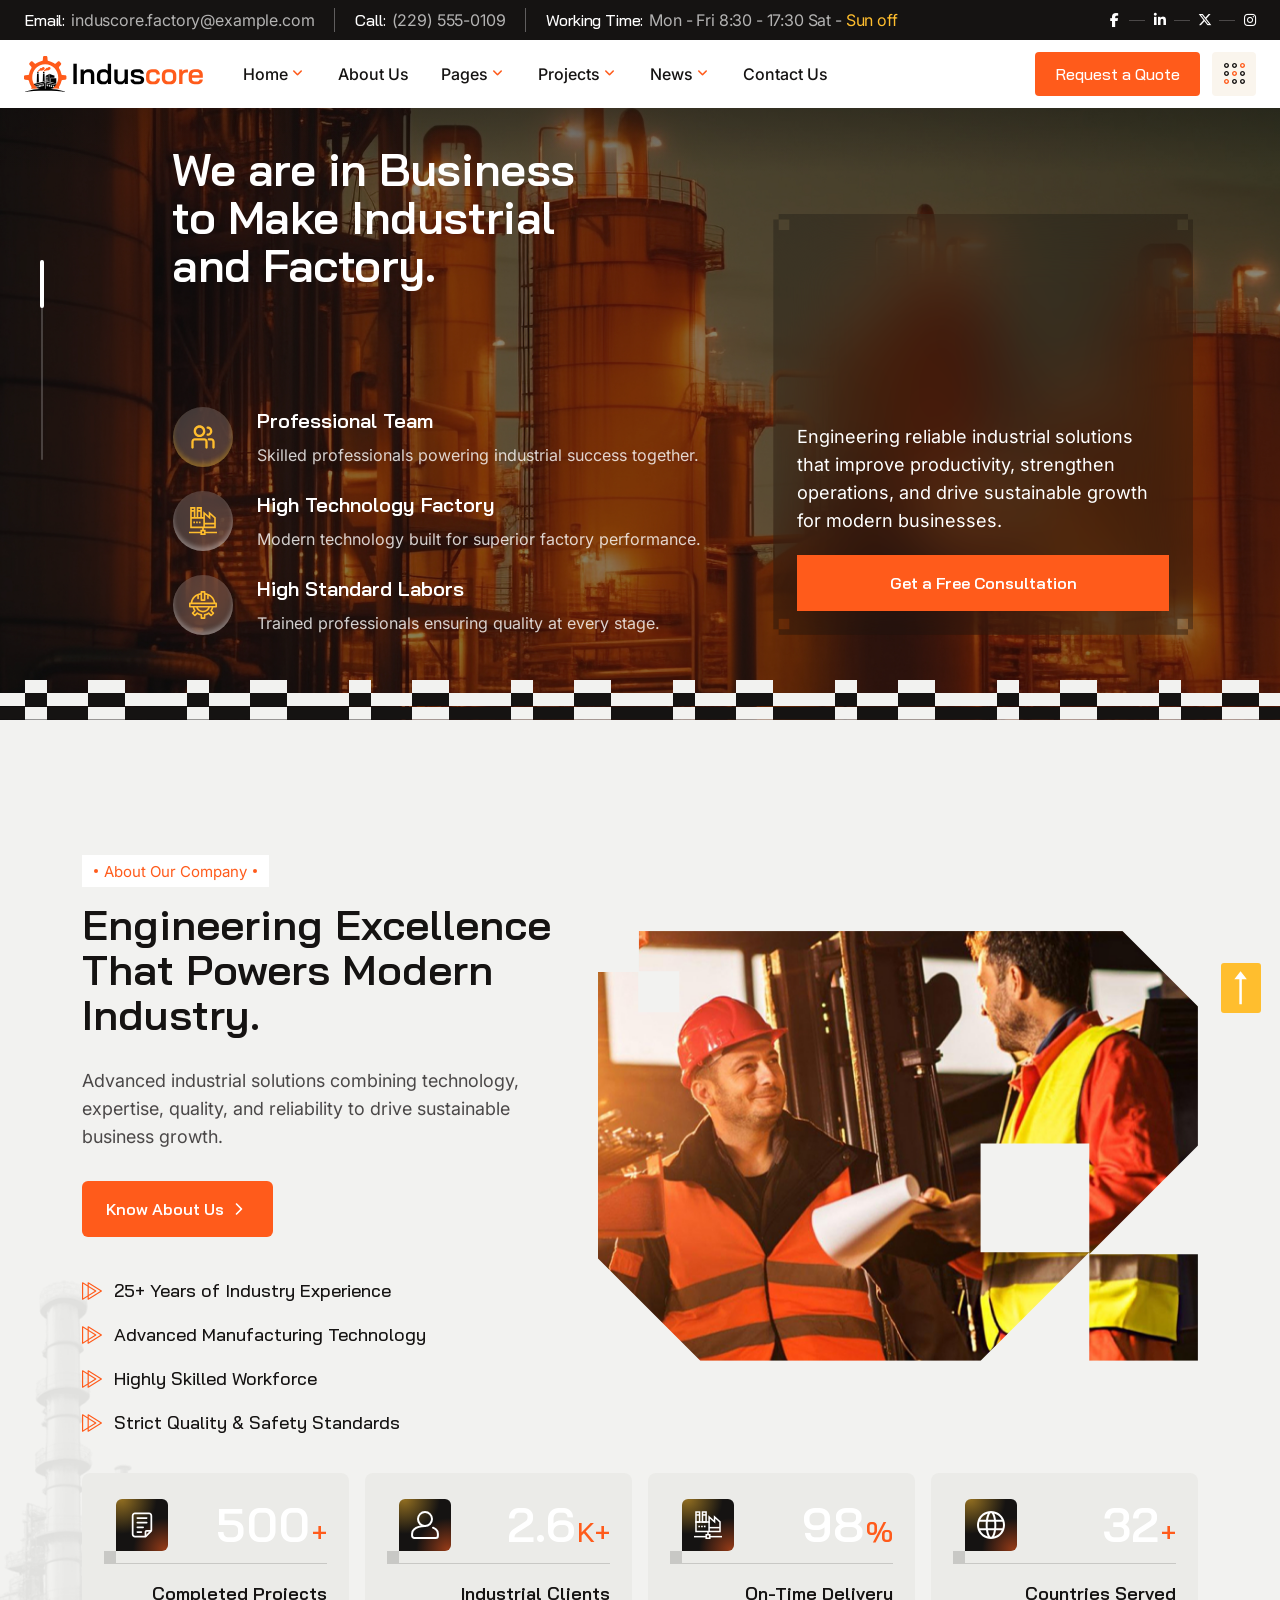
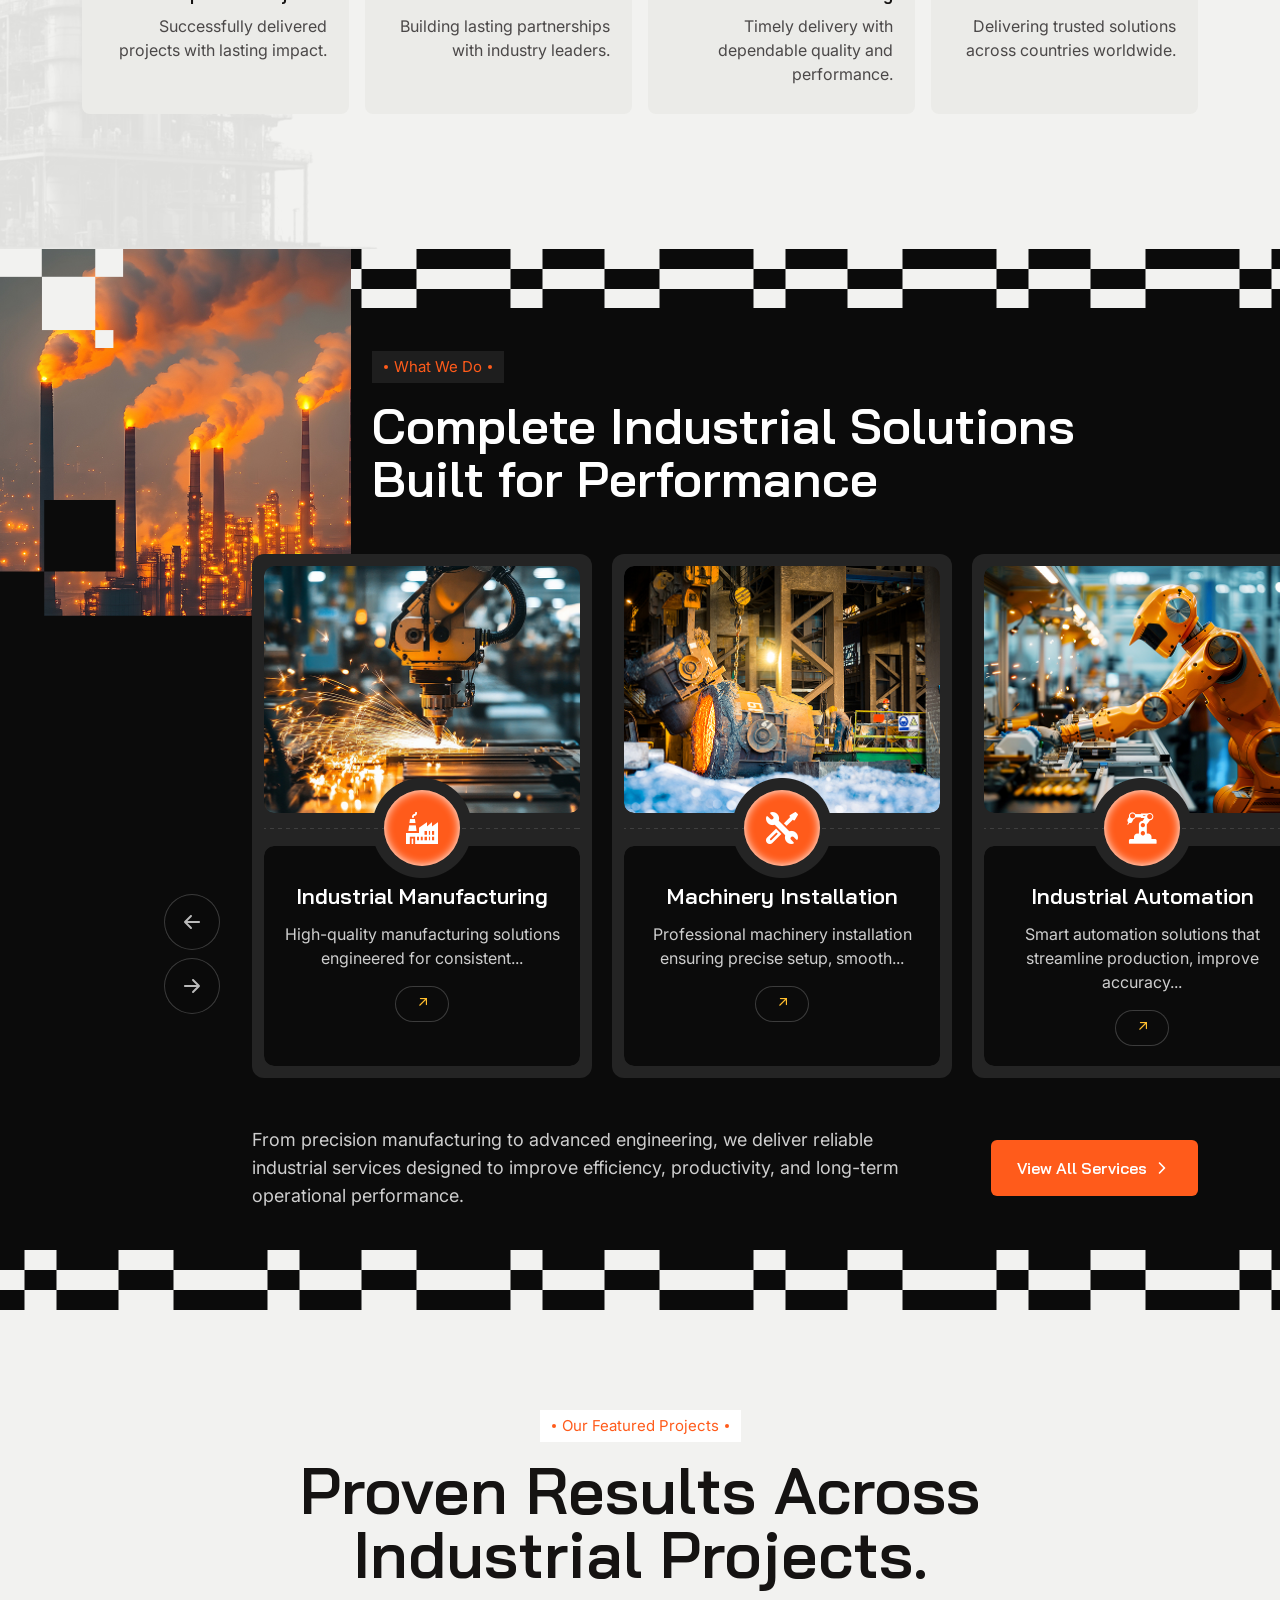
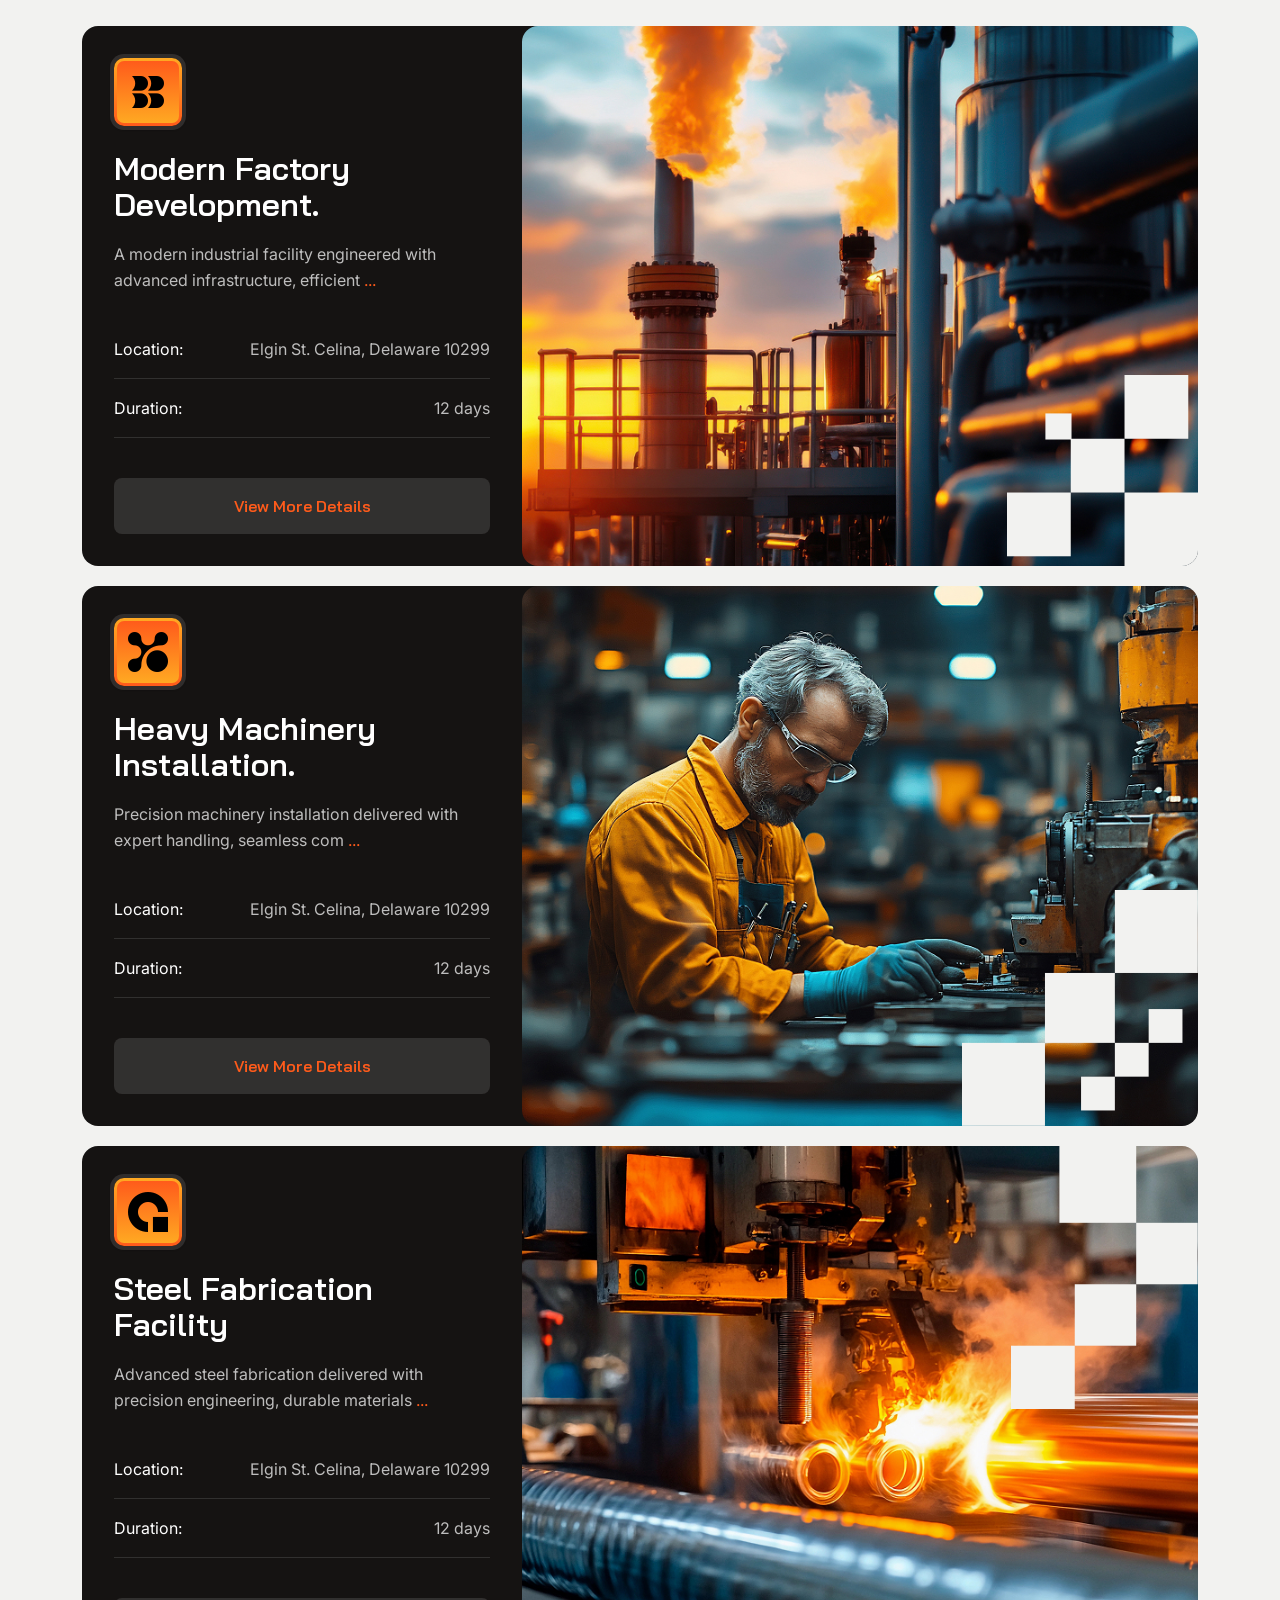
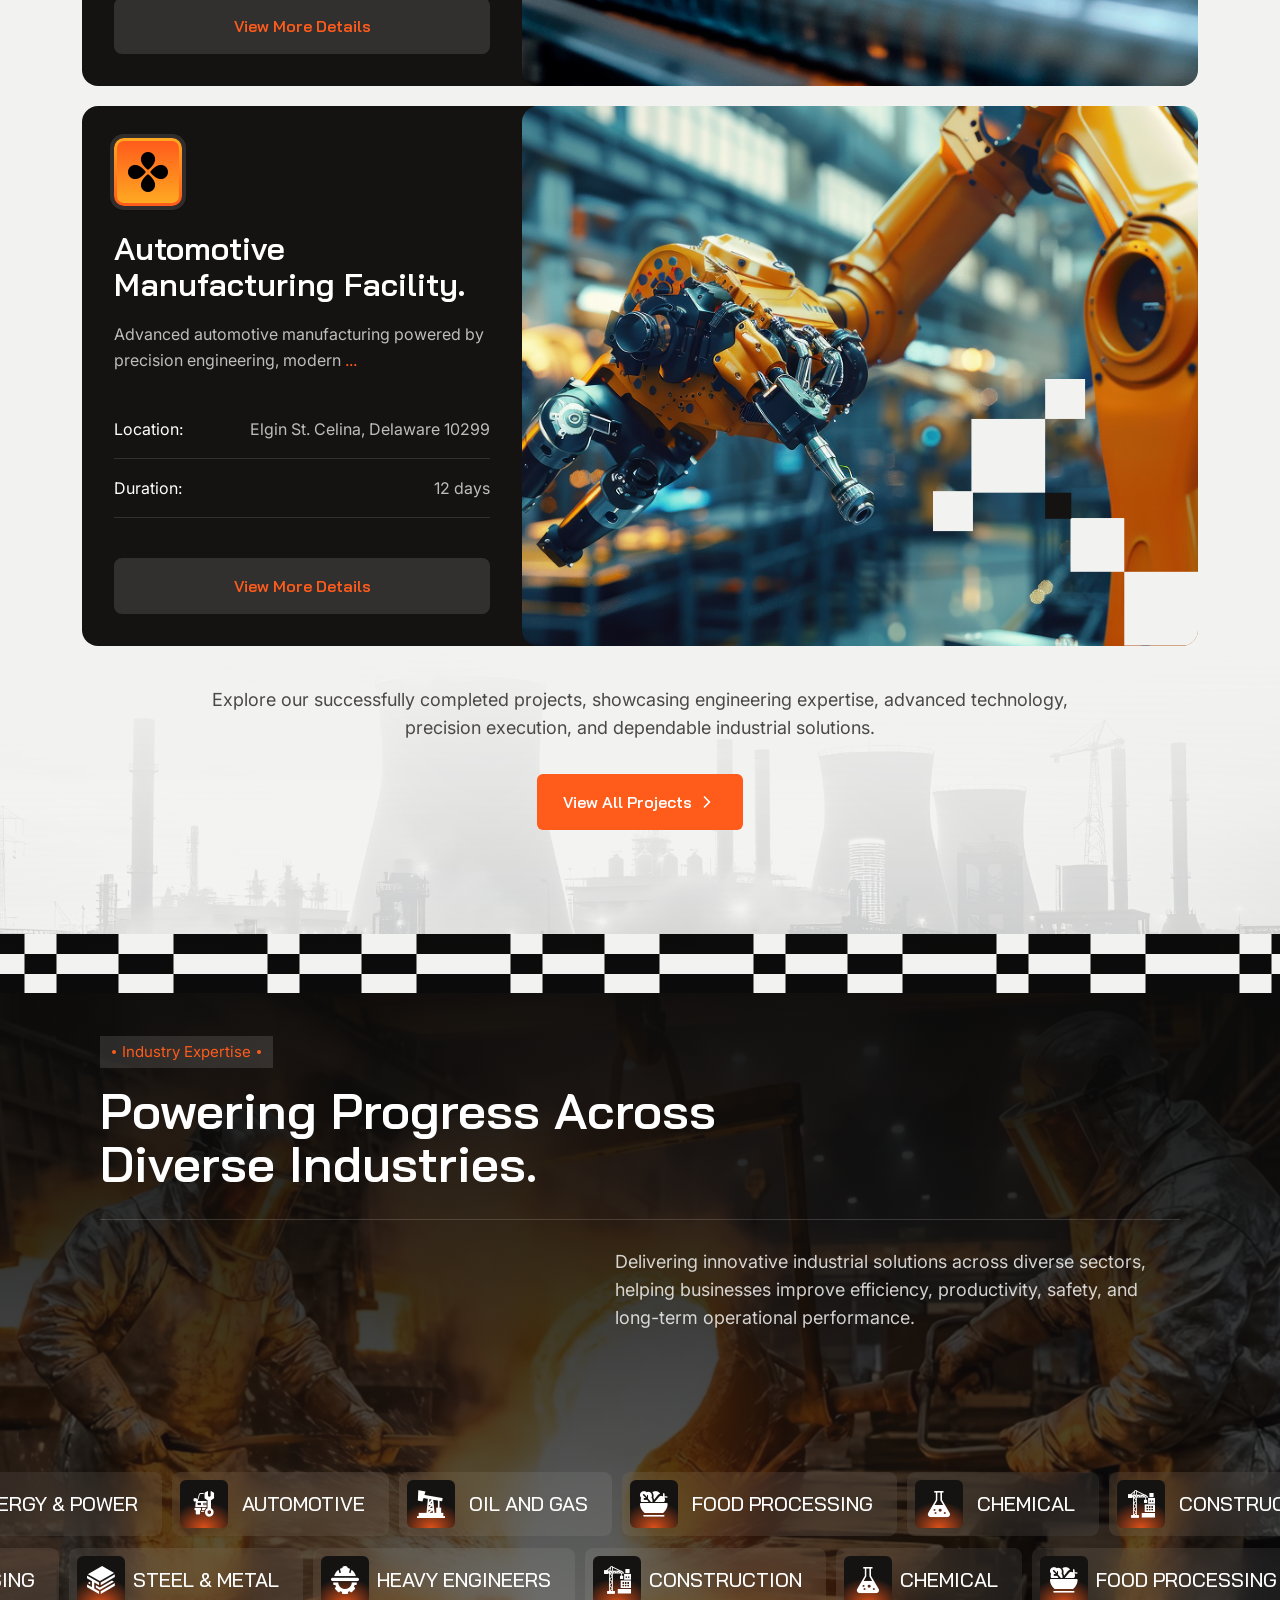
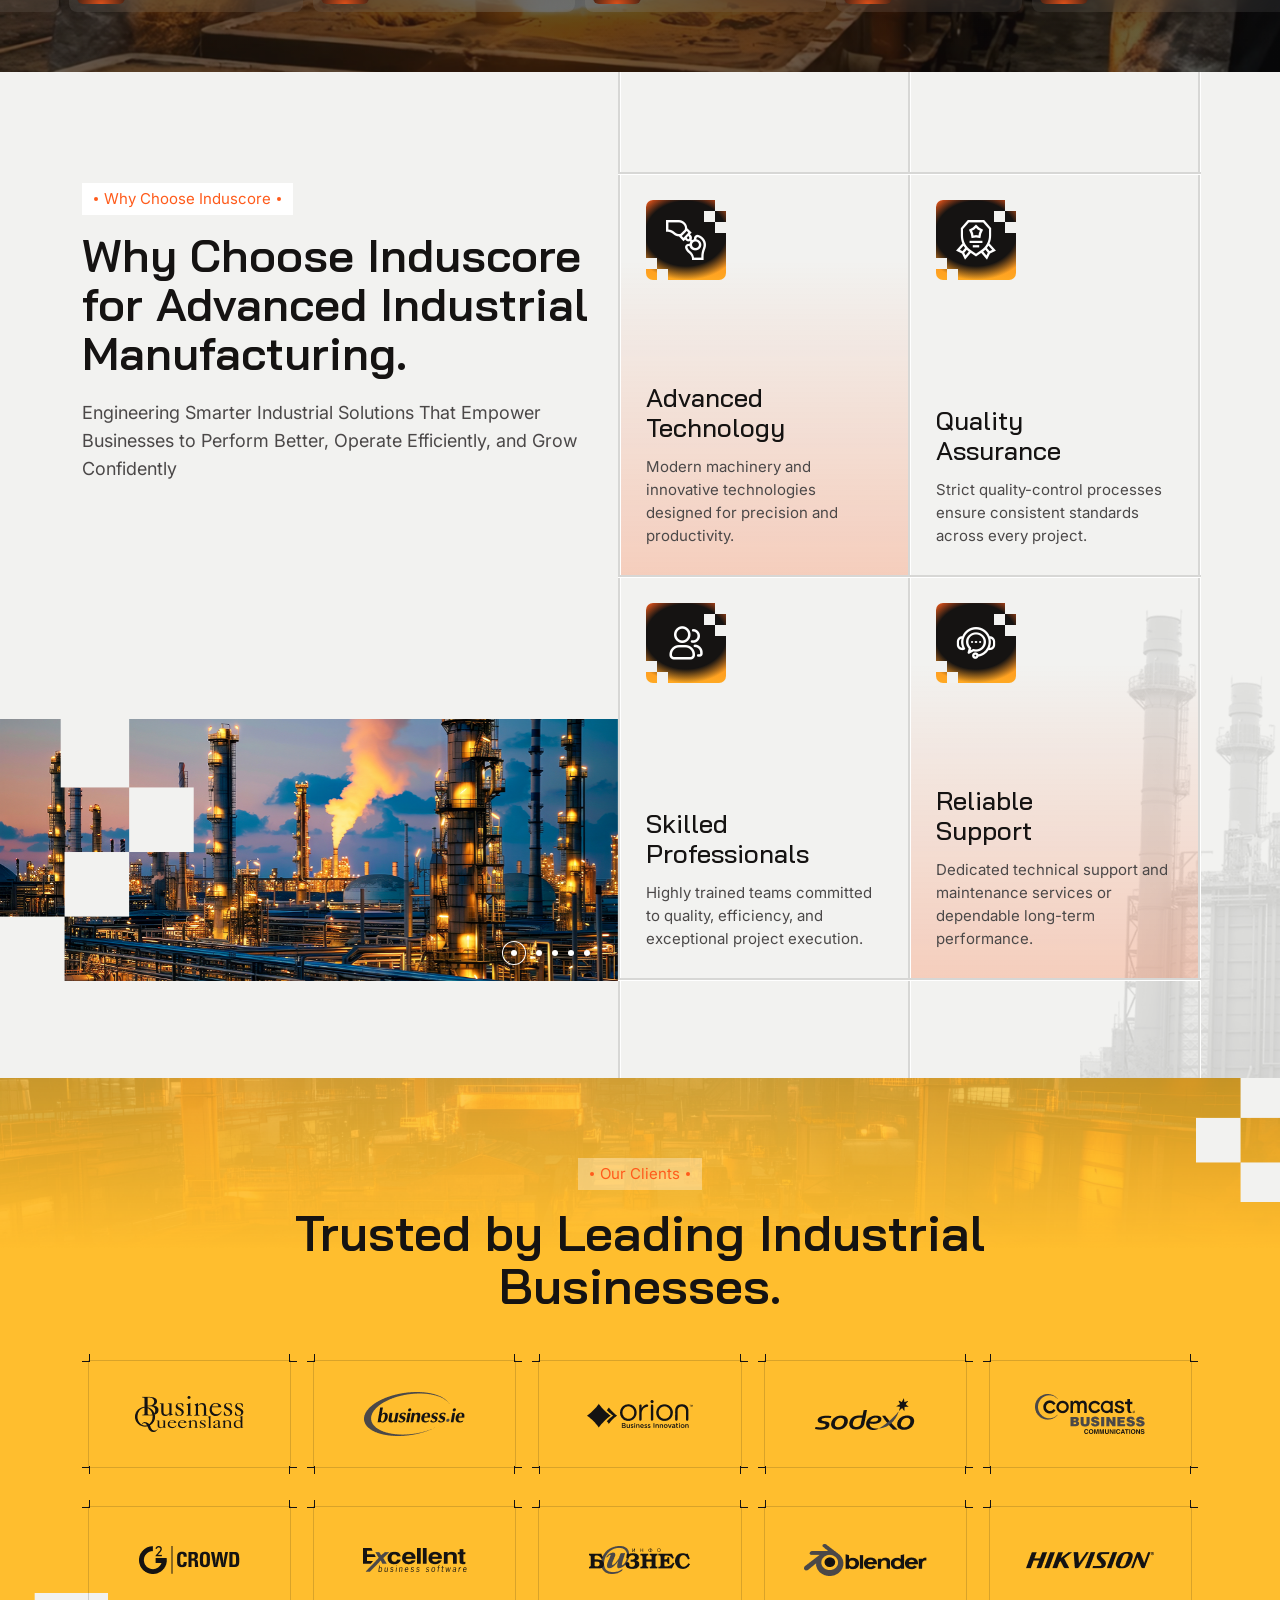
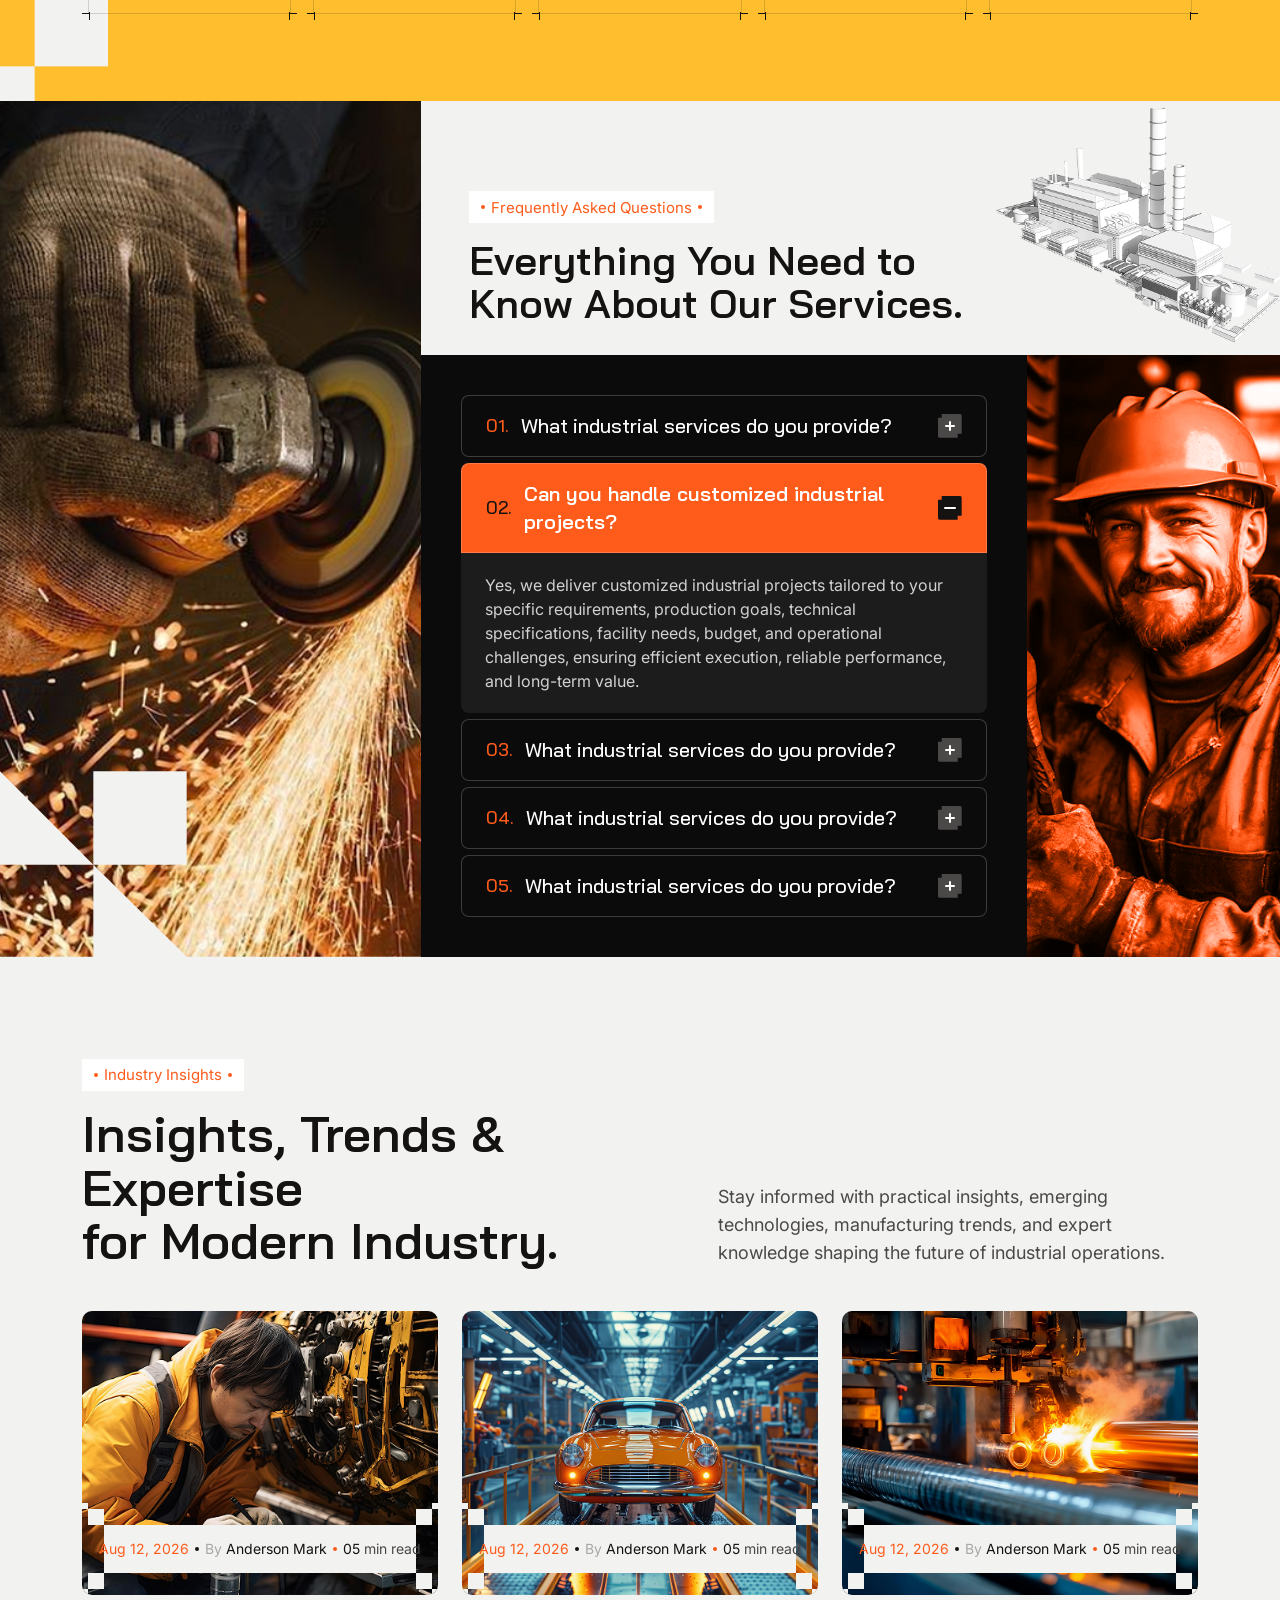
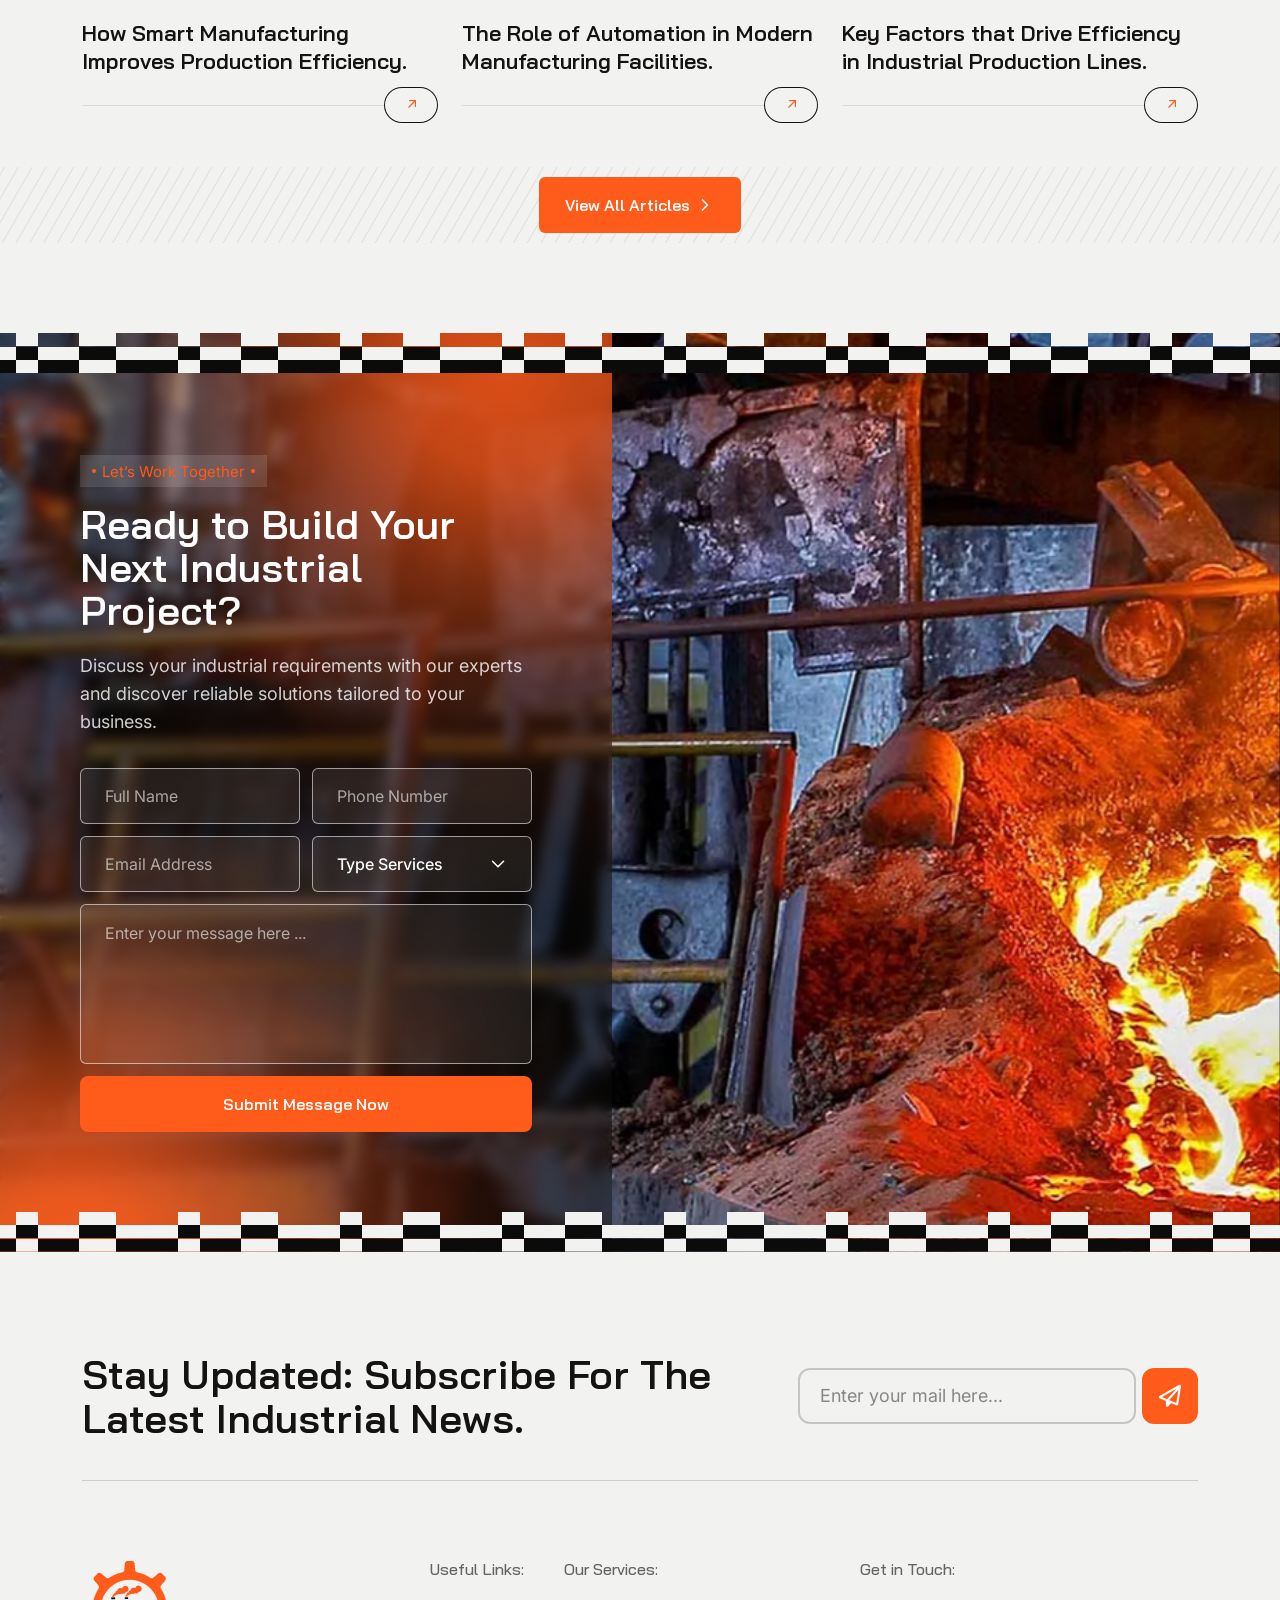
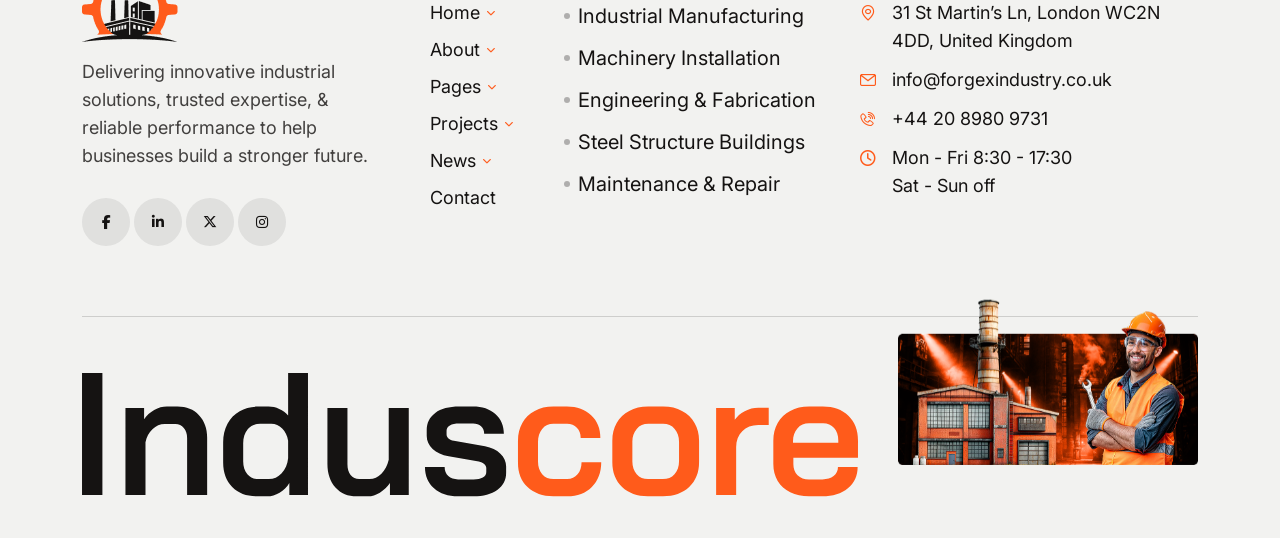
==== commit 57f8aed7: "h2-done" ====
--- a/index-2.html
+++ b/index-2.html
@@ -204,7 +204,7 @@
                                     </button>
 
                                     <!-- header-btn -->
-                                    <a href="#" class="dc-header-2-btn">
+                                    <a href="#" class="dc-header-2-btn dc-pr-btn-2">
                                         Request a Quote
                                     </a>
                                 </div>
@@ -423,21 +423,1214 @@
 
                 <!-- video-card -->
                 <div class="dc-hero-2-card">
-                    <div class="dc-hero-2-card-img wa-img-cover wa-fix">
-                        <img src="assets/img/hero/h2-card-video.jpg" alt="">
+                    <div class="dc-hero-2-card-img wa-img-cover wa-video-cover wa-fix">
+                        <video src="assets/img/hero/h2-video.mp4" muted autoplay loop></video>
                     </div>
                     <p class="dc-hero-2-card-disc dc-p-1">Engineering reliable industrial solutions that improve productivity, strengthen operations, and drive sustainable growth for modern businesses.</p>
                     <a href="#" class="dc-hero-2-card-btn dc-pr-btn-2">Get a Free Consultation</a>
                 </div>
 
                 <!-- checker-shape -->
-                <div class="dc-hero-2-checker" aria-hidden="true"></div>
+                <div class="dc-hero-2-checker dc-checker-ani" aria-hidden="true"></div>
 
                 <!-- pagination -->
                 <div class="dc-hero-2-pagination dc_hero2_slider_pagination swiper-pagination"></div>
 
             </section>
             <!-- hero-end -->
+
+            <!-- about-start -->
+            <section class="dc-about-2-area pt-135 pb-135">
+
+                <!-- bg -->
+                <div class="dc-about-2-bg wow slideInLeft" data-wow-offset="300" data-background="assets/img/about/a2-bg-img.png"></div>
+
+                <div class="container dc-container-1">
+
+                    <div class="dc-about-2-row">
+
+                        <!-- content -->
+                        <div class="dc-about-2-content">
+                            <div class="dc-about-2-title-box">
+                                <div class="dc-subtitle-2">
+                                    <span class="dot"></span>
+                                    <span class="text">About Our Company</span>
+                                    <span class="dot"></span>
+                                </div>
+                                <h2 class="dc-about-2-sec-title dc-sec-title-1 wa_title_ani_1">Engineering Excellence That Powers Modern Industry.</h2>
+                                <p class="dc-about-2-disc dc-p-1 wow fadeInUp2">Advanced industrial solutions combining technology, expertise, quality, and reliability to drive sustainable business growth.</p>
+                                <div class="btn-elm wow fadeInUp2">
+                                    <a href="#" class="dc-about-2-btn dc-pr-btn-2">
+                                        <span class="text">Know About Us</span>
+                                        <span class="icon">
+                                            <svg width="20" height="20" viewBox="0 0 20 20" fill="none" xmlns="http://www.w3.org/2000/svg" aria-hidden="true">
+                                                <path d="M6.91009 4.41082C7.23553 4.08539 7.76317 4.08539 8.08861 4.41082L13.0886 9.41083C13.414 9.73625 13.414 10.2639 13.0886 10.5893L8.08861 15.5893C7.76317 15.9147 7.23553 15.9147 6.91009 15.5893C6.58466 15.2639 6.58466 14.7362 6.91009 14.4108L11.3208 10.0001L6.91009 5.58934C6.58466 5.2639 6.58466 4.73626 6.91009 4.41082Z" fill-rule="evenodd" clip-rule="evenodd" fill="currentColor"/>
+                                            </svg>
+                                        </span>
+                                    </a>
+                                </div>
+                            </div>
+                            <ul class="dc-about-2-list">
+                                <li class="wow fadeInUp2">
+                                    <span class="icon">
+                                        <svg width="20" height="20" viewBox="0 0 20 20" fill="none" xmlns="http://www.w3.org/2000/svg" aria-hidden="true">
+                                            <path d="M5.58824 15.817L0.898984 18.7347C0.507148 18.9786 0 18.6968 0 18.2353V1.76471C0 1.30322 0.507148 1.02147 0.898984 1.26525L5.5882 4.18299V1.76471C5.5882 1.30322 6.09535 1.02147 6.48719 1.26525L19.7225 9.50057C20.0925 9.73076 20.0925 10.2693 19.7225 10.4995L6.48723 18.7347C6.09539 18.9785 5.58824 18.6968 5.58824 18.2353V15.817ZM1.17648 2.82354V17.1765L5.58824 14.4314V5.56865L1.17648 2.82354ZM6.76469 17.1765L18.2983 10L6.76469 2.82354V4.91502L14.1343 9.50053C14.5043 9.73072 14.5043 10.2692 14.1343 10.4994L6.76469 15.085V17.1765ZM6.76469 13.6994L12.7101 10L6.76469 6.30068V13.6994Z" fill="currentColor"/>
+                                        </svg>
+                                    </span>
+                                    25+ Years of Industry Experience
+                                </li>
+                                <li class="wow fadeInUp2" data-wow-delay=".1s">
+                                    <span class="icon">
+                                        <svg width="20" height="20" viewBox="0 0 20 20" fill="none" xmlns="http://www.w3.org/2000/svg" aria-hidden="true">
+                                            <path d="M5.58824 15.817L0.898984 18.7347C0.507148 18.9786 0 18.6968 0 18.2353V1.76471C0 1.30322 0.507148 1.02147 0.898984 1.26525L5.5882 4.18299V1.76471C5.5882 1.30322 6.09535 1.02147 6.48719 1.26525L19.7225 9.50057C20.0925 9.73076 20.0925 10.2693 19.7225 10.4995L6.48723 18.7347C6.09539 18.9785 5.58824 18.6968 5.58824 18.2353V15.817ZM1.17648 2.82354V17.1765L5.58824 14.4314V5.56865L1.17648 2.82354ZM6.76469 17.1765L18.2983 10L6.76469 2.82354V4.91502L14.1343 9.50053C14.5043 9.73072 14.5043 10.2692 14.1343 10.4994L6.76469 15.085V17.1765ZM6.76469 13.6994L12.7101 10L6.76469 6.30068V13.6994Z" fill="currentColor"/>
+                                        </svg>
+                                    </span>
+                                    Advanced Manufacturing Technology
+                                </li>
+                                <li class="wow fadeInUp2" data-wow-delay=".2s">
+                                    <span class="icon">
+                                        <svg width="20" height="20" viewBox="0 0 20 20" fill="none" xmlns="http://www.w3.org/2000/svg" aria-hidden="true">
+                                            <path d="M5.58824 15.817L0.898984 18.7347C0.507148 18.9786 0 18.6968 0 18.2353V1.76471C0 1.30322 0.507148 1.02147 0.898984 1.26525L5.5882 4.18299V1.76471C5.5882 1.30322 6.09535 1.02147 6.48719 1.26525L19.7225 9.50057C20.0925 9.73076 20.0925 10.2693 19.7225 10.4995L6.48723 18.7347C6.09539 18.9785 5.58824 18.6968 5.58824 18.2353V15.817ZM1.17648 2.82354V17.1765L5.58824 14.4314V5.56865L1.17648 2.82354ZM6.76469 17.1765L18.2983 10L6.76469 2.82354V4.91502L14.1343 9.50053C14.5043 9.73072 14.5043 10.2692 14.1343 10.4994L6.76469 15.085V17.1765ZM6.76469 13.6994L12.7101 10L6.76469 6.30068V13.6994Z" fill="currentColor"/>
+                                        </svg>
+                                    </span>
+                                    Highly Skilled Workforce
+                                </li>
+                                <li class="wow fadeInUp2" data-wow-delay=".3s">
+                                    <span class="icon">
+                                        <svg width="20" height="20" viewBox="0 0 20 20" fill="none" xmlns="http://www.w3.org/2000/svg" aria-hidden="true">
+                                            <path d="M5.58824 15.817L0.898984 18.7347C0.507148 18.9786 0 18.6968 0 18.2353V1.76471C0 1.30322 0.507148 1.02147 0.898984 1.26525L5.5882 4.18299V1.76471C5.5882 1.30322 6.09535 1.02147 6.48719 1.26525L19.7225 9.50057C20.0925 9.73076 20.0925 10.2693 19.7225 10.4995L6.48723 18.7347C6.09539 18.9785 5.58824 18.6968 5.58824 18.2353V15.817ZM1.17648 2.82354V17.1765L5.58824 14.4314V5.56865L1.17648 2.82354ZM6.76469 17.1765L18.2983 10L6.76469 2.82354V4.91502L14.1343 9.50053C14.5043 9.73072 14.5043 10.2692 14.1343 10.4994L6.76469 15.085V17.1765ZM6.76469 13.6994L12.7101 10L6.76469 6.30068V13.6994Z" fill="currentColor"/>
+                                        </svg>
+                                    </span>
+                                    Strict Quality &amp; Safety Standards
+                                </li>
+                            </ul>
+                        </div>
+
+                        <!-- img -->
+                        <div class="dc-about-2-img wa_parallax_bg wow fadeInRight2" data-background="assets/img/about/a2-img-1.jpg"></div>
+
+                    </div>
+
+                    <!-- cards -->
+                    <div class="dc-about-2-cards">
+
+                        <!-- card-1 -->
+                        <div class="dc-about-2-card wow fadeInUp2">
+                            <div class="dc-about-2-card-head">
+                                <div class="dc-about-2-card-icon">
+                                    <svg width="28" height="28" viewBox="0 0 28 28" fill="none" xmlns="http://www.w3.org/2000/svg" aria-hidden="true">
+                                        <path d="M24.2077 4.66659V19.3503C24.2077 19.8916 23.993 20.4108 23.6092 20.7934L18.4595 25.9431C18.0768 26.3269 17.5577 26.5416 17.0163 26.5416H6.99935C6.14885 26.5416 5.33218 26.2033 4.73018 25.6024C4.12935 25.0004 3.79102 24.1838 3.79102 23.3333V4.66659C3.79102 3.81609 4.12935 2.99942 4.73018 2.39742C5.33218 1.79659 6.14885 1.45825 6.99935 1.45825H20.9993C21.8498 1.45825 22.6665 1.79659 23.2685 2.39742C23.8693 2.99942 24.2077 3.81609 24.2077 4.66659ZM22.4577 4.66659C22.4577 4.27925 22.3037 3.90942 22.0307 3.63525C21.7565 3.36225 21.3867 3.20825 20.9993 3.20825H6.99935C6.61202 3.20825 6.24218 3.36225 5.96802 3.63525C5.69502 3.90942 5.54102 4.27925 5.54102 4.66659V23.3333C5.54102 23.7206 5.69502 24.0904 5.96802 24.3646C6.24218 24.6376 6.61202 24.7916 6.99935 24.7916H17.0163C17.0933 24.7916 17.168 24.7613 17.2228 24.7064L22.3725 19.5568C22.4273 19.5019 22.4577 19.4273 22.4577 19.3503V4.66659Z" fill-rule="evenodd" clip-rule="evenodd" fill="currentColor"/>
+                                        <path d="M18.375 25.0833C18.375 25.5663 17.983 25.9583 17.5 25.9583C17.017 25.9583 16.625 25.5663 16.625 25.0833V20.9999C16.625 19.8718 17.5385 18.9583 18.6667 18.9583H22.75C23.233 18.9583 23.625 19.3503 23.625 19.8333C23.625 20.3163 23.233 20.7083 22.75 20.7083H18.6667C18.5057 20.7083 18.375 20.8389 18.375 20.9999V25.0833Z" fill-rule="evenodd" clip-rule="evenodd" fill="currentColor"/>
+                                        <path d="M9.33203 7.875C8.84903 7.875 8.45703 7.483 8.45703 7C8.45703 6.517 8.84903 6.125 9.33203 6.125H18.6654C19.1484 6.125 19.5404 6.517 19.5404 7C19.5404 7.483 19.1484 7.875 18.6654 7.875H9.33203Z" fill-rule="evenodd" clip-rule="evenodd" fill="currentColor"/>
+                                        <path d="M9.33203 12.5415C8.84903 12.5415 8.45703 12.1495 8.45703 11.6665C8.45703 11.1835 8.84903 10.7915 9.33203 10.7915H18.6654C19.1484 10.7915 19.5404 11.1835 19.5404 11.6665C19.5404 12.1495 19.1484 12.5415 18.6654 12.5415H9.33203Z" fill-rule="evenodd" clip-rule="evenodd" fill="currentColor"/>
+                                        <path d="M9.33203 17.2083C8.84903 17.2083 8.45703 16.8163 8.45703 16.3333C8.45703 15.8503 8.84903 15.4583 9.33203 15.4583H15.1654C15.6484 15.4583 16.0404 15.8503 16.0404 16.3333C16.0404 16.8163 15.6484 17.2083 15.1654 17.2083H9.33203Z" fill-rule="evenodd" clip-rule="evenodd" fill="currentColor"/>
+                                        <path d="M9.33203 21.875C8.84903 21.875 8.45703 21.483 8.45703 21C8.45703 20.517 8.84903 20.125 9.33203 20.125H13.4154C13.8984 20.125 14.2904 20.517 14.2904 21C14.2904 21.483 13.8984 21.875 13.4154 21.875H9.33203Z" fill-rule="evenodd" clip-rule="evenodd" fill="currentColor"/>
+                                    </svg>
+                                </div>
+                                <div class="dc-about-2-card-count">
+                                    <span class="num">500</span>
+                                    <span class="suffix">+</span>
+                                </div>
+                            </div>
+                            <div class="dc-about-2-card-content">
+                                <h3 class="dc-about-2-card-title">Completed Projects</h3>
+                                <p class="dc-about-2-card-disc dc-p-1">Successfully delivered projects with lasting impact.</p>
+                            </div>
+                        </div>
+
+                        <!-- card-2 -->
+                        <div class="dc-about-2-card wow fadeInUp2" data-wow-delay=".1s">
+                            <div class="dc-about-2-card-head">
+                                <div class="dc-about-2-card-icon">
+                                    <svg width="28" height="28" viewBox="0 0 28 28" fill="none" xmlns="http://www.w3.org/2000/svg" aria-hidden="true">
+                                        <path d="M7 8.09375C7 4.22778 10.134 1.09375 14 1.09375C17.866 1.09375 21 4.22778 21 8.09375C21 11.9597 17.866 15.0938 14 15.0938C10.134 15.0938 7 11.9597 7 8.09375Z" stroke="currentColor" stroke-width="2" stroke-miterlimit="10" stroke-linecap="round" stroke-linejoin="round"/>
+                                        <path d="M21.9897 16.6797C23.2644 17.2461 24.2841 17.9164 25.0571 18.5956C26.2355 19.631 26.9062 21.1267 26.9062 22.6953V24.7188C26.9062 25.9269 25.9269 26.9062 24.7187 26.9062H3.28125C2.07315 26.9062 1.09375 25.9269 1.09375 24.7188V22.6953C1.09375 21.1267 1.76449 19.631 2.9429 18.5956C4.93812 16.8426 8.57697 15.0938 14 15.0938" stroke="currentColor" stroke-width="2" stroke-miterlimit="10" stroke-linecap="round"/>
+                                    </svg>
+                                </div>
+                                <div class="dc-about-2-card-count">
+                                    <span class="num">2.6</span>
+                                    <span class="suffix">K+</span>
+                                </div>
+                            </div>
+                            <div class="dc-about-2-card-content">
+                                <h3 class="dc-about-2-card-title">Industrial Clients</h3>
+                                <p class="dc-about-2-card-disc dc-p-1">Building lasting partnerships with industry leaders.</p>
+                            </div>
+                        </div>
+
+                        <!-- card-3 -->
+                        <div class="dc-about-2-card wow fadeInUp2" data-wow-delay=".2s">
+                            <div class="dc-about-2-card-head">
+                                <div class="dc-about-2-card-icon">
+                                    <svg width="28" height="28" viewBox="0 0 28 28" fill="none" xmlns="http://www.w3.org/2000/svg" aria-hidden="true">
+                                        <path d="M5.59763 10.9727H1.98438V0.876359H5.59763V10.9727Z" stroke="currentColor" stroke-width="1.5" stroke-miterlimit="10"/>
+                                        <path d="M12.0895 10.9727H8.47632V0.876359H12.0895V10.9727Z" stroke="currentColor" stroke-width="1.5" stroke-miterlimit="10"/>
+                                        <path d="M20.5635 5.99789V10.8322L15.1094 5.99789V10.9726H1.98438V20.4077H26.0175V10.9726V10.8322L20.5635 5.99789Z" stroke="currentColor" stroke-width="1.5" stroke-miterlimit="10"/>
+                                        <path d="M2.13477 3.94421H5.44883" stroke="currentColor" stroke-width="1.5" stroke-miterlimit="10"/>
+                                        <path d="M8.94751 3.94421H12.2616" stroke="currentColor" stroke-width="1.5" stroke-miterlimit="10"/>
+                                        <path d="M5.99023 16.2692H4.34961V14.6285H5.99023V16.2692Z" fill="currentColor"/>
+                                        <path d="M8.76172 16.2692H7.12109V14.6285H8.76172V16.2692Z" fill="currentColor"/>
+                                        <path d="M11.5312 16.2692H9.89062V14.6285H11.5312V16.2692Z" fill="currentColor"/>
+                                        <path d="M15.1074 10.7533V20.3983" stroke="currentColor" stroke-width="1.5" stroke-miterlimit="10"/>
+                                        <path d="M14.8655 16.6439H26.0162" stroke="currentColor" stroke-width="1.5" stroke-miterlimit="10"/>
+                                        <path d="M15.8006 27.2808H12.1995V23.6796H15.8006V27.2808Z" stroke="currentColor" stroke-width="1.5" stroke-miterlimit="10"/>
+                                        <path d="M14 20.3984V23.8256" stroke="currentColor" stroke-width="1.5" stroke-miterlimit="10"/>
+                                        <path d="M12.4748 25.6625H0" stroke="currentColor" stroke-width="1.5" stroke-miterlimit="10"/>
+                                        <path d="M27.9999 25.6625H15.5251" stroke="currentColor" stroke-width="1.5" stroke-miterlimit="10"/>
+                                    </svg>
+                                </div>
+                                <div class="dc-about-2-card-count">
+                                    <span class="num">98</span>
+                                    <span class="suffix">%</span>
+                                </div>
+                            </div>
+                            <div class="dc-about-2-card-content">
+                                <h3 class="dc-about-2-card-title">On-Time Delivery</h3>
+                                <p class="dc-about-2-card-disc dc-p-1">Timely delivery with dependable quality and performance.</p>
+                            </div>
+                        </div>
+
+                        <!-- card-4 -->
+                        <div class="dc-about-2-card wow fadeInUp2" data-wow-delay=".3s">
+                            <div class="dc-about-2-card-head">
+                                <div class="dc-about-2-card-icon">
+                                    <svg width="28" height="28" viewBox="0 0 28 28" fill="none" xmlns="http://www.w3.org/2000/svg" aria-hidden="true">
+                                        <path d="M27.2204 18.6057C27.7245 17.1626 27.9996 15.6129 27.9996 13.9999C27.9996 12.3869 27.7245 10.8372 27.2204 9.39416C27.2081 9.35081 27.1935 9.30854 27.1758 9.26787C25.2313 3.87005 20.0593 0 13.9998 0C7.94025 0 2.76814 3.87005 0.823754 9.26787C0.806093 9.30867 0.791376 9.35081 0.779201 9.39416C0.275075 10.8372 0 12.3869 0 13.9999C0 15.6129 0.275075 17.1626 0.779201 18.6057C0.79151 18.649 0.806093 18.6913 0.823754 18.732C2.76828 24.1299 7.94025 27.9999 13.9998 27.9999C20.0593 27.9999 25.2313 24.1298 27.1758 18.732C27.1935 18.6913 27.2081 18.6492 27.2204 18.6057ZM13.9998 25.9931C13.4666 25.9931 12.607 25.0282 11.8886 22.8726C11.5418 21.8323 11.2642 20.6365 11.0619 19.3357H16.9377C16.7354 20.6365 16.4578 21.8322 16.1112 22.8726C15.3926 25.0282 14.533 25.9931 13.9998 25.9931ZM10.8184 17.3288C10.7219 16.2587 10.6709 15.1424 10.6709 13.9999C10.6709 12.8575 10.7219 11.7411 10.8184 10.6711H17.1811C17.2776 11.7411 17.3285 12.8575 17.3285 13.9999C17.3285 15.1424 17.2776 16.2587 17.1811 17.3288H10.8184ZM2.00674 14.0001C2.00674 12.8454 2.17117 11.7286 2.47715 10.6712H8.80548C8.71169 11.7633 8.66406 12.8826 8.66406 14.0001C8.66406 15.1175 8.71156 16.2368 8.80548 17.3289H2.47715C2.17117 16.2714 2.00674 15.1547 2.00674 14.0001ZM13.9998 2.00687C14.533 2.00687 15.3927 2.97177 16.1112 5.12742C16.4578 6.16765 16.7356 7.36348 16.9377 8.6642H11.0617C11.264 7.36334 11.5416 6.16765 11.8884 5.12742C12.607 2.97177 13.4666 2.00687 13.9998 2.00687ZM19.194 10.6712H25.5223C25.8283 11.7286 25.9927 12.8454 25.9927 14.0001C25.9927 15.1547 25.8283 16.2716 25.5223 17.3289H19.194C19.2878 16.2368 19.3354 15.1175 19.3354 14.0001C19.3354 12.8826 19.2878 11.7633 19.194 10.6712ZM24.7382 8.66433H18.9637C18.6068 6.20297 17.9944 3.99474 17.1353 2.42376C20.4661 3.32672 23.2255 5.63208 24.7382 8.66433ZM10.8641 2.42363C10.0051 3.99461 9.39269 6.20284 9.03574 8.66433H3.2613C4.77408 5.63208 7.53339 3.32672 10.8641 2.42363ZM3.2613 19.3357H9.03574C9.39269 21.797 10.0051 24.0053 10.8641 25.5764C7.53339 24.6733 4.77408 22.368 3.2613 19.3357ZM17.1353 25.5764C17.9944 24.0054 18.6068 21.7972 18.9637 19.3357H24.7382C23.2255 22.368 20.4661 24.6733 17.1353 25.5764Z" fill="currentColor"/>
+                                    </svg>
+                                </div>
+                                <div class="dc-about-2-card-count">
+                                    <span class="num">32</span>
+                                    <span class="suffix">+</span>
+                                </div>
+                            </div>
+                            <div class="dc-about-2-card-content">
+                                <h3 class="dc-about-2-card-title">Countries Served</h3>
+                                <p class="dc-about-2-card-disc dc-p-1">Delivering trusted solutions across countries worldwide.</p>
+                            </div>
+                        </div>
+
+                    </div>
+
+                </div>
+
+            </section>
+            <!-- about-end -->
+
+
+            <!-- services-start -->
+            <section class="dc-services-2-area">
+
+                <!-- checker-shape -->
+                <div class="dc-services-2-checker is-top dc-checker-ani" aria-hidden="true"></div>
+                <div class="dc-services-2-checker is-bottom dc-checker-ani" aria-hidden="true"></div>
+
+                <!-- img-box -->
+                <div class="dc-services-2-img-box wow fadeInLeft2">
+                    <div class="dc-services-2-img wa_parallax_bg" data-background="assets/img/services/s2-big-img.jpg"></div>
+                    <svg class="dc-services-2-img-shape" viewBox="0 0 218 175" fill="none" xmlns="http://www.w3.org/2000/svg" aria-hidden="true">
+                        <rect x="0" y="0" width="73.6734" height="49.1156" fill="currentColor"/>
+                        <rect x="168" y="0" width="49.1156" height="49.1156" fill="currentColor"/>
+                        <rect x="74" y="49" width="94" height="94" fill="currentColor"/>
+                        <rect x="168" y="143" width="32" height="32" fill="currentColor"/>
+                    </svg>
+                </div>
+
+                <div class="container dc-container-1">
+
+                    <!-- section-title -->
+                    <div class="dc-services-2-title-box">
+                        <div class="dc-subtitle-2">
+                            <span class="dot"></span>
+                            <span class="text">What We Do</span>
+                            <span class="dot"></span>
+                        </div>
+                        <h2 class="dc-services-2-sec-title dc-sec-title-1 wa_title_ani_1">Complete Industrial Solutions Built for Performance</h2>
+                    </div>
+
+                    <!-- slider -->
+                    <div class="dc-services-2-slider-wrap">
+                        <div class="swiper dc_services2_slider dc-services-2-slider">
+                            <div class="swiper-wrapper">
+
+                                <!-- item-1 -->
+                                <div class="swiper-slide dc-services-2-slide">
+                                    <div class="dc-services-2-card">
+                                        <div class="dc-services-2-card-img" data-background="assets/img/services/s2-img-1.jpg"></div>
+                                        <div class="dc-services-2-card-line" aria-hidden="true"></div>
+                                        <div class="dc-services-2-card-icon"><i class="flaticon-factory-1 flaticon"></i></div>
+                                        <div class="dc-services-2-card-content">
+                                            <h3 class="dc-services-2-card-title">Industrial Manufacturing</h3>
+                                            <p class="dc-services-2-card-disc dc-p-1">High-quality manufacturing solutions engineered for consistent...</p>
+                                            <a href="#" class="dc-services-2-card-btn" aria-label="Read more: Industrial Manufacturing">
+                                                <span class="text">Read More</span>
+                                                <i class="flaticon-up-right-arrow flaticon"></i>
+                                            </a>
+                                        </div>
+                                    </div>
+                                </div>
+
+                                <!-- item-2 -->
+                                <div class="swiper-slide dc-services-2-slide">
+                                    <div class="dc-services-2-card">
+                                        <div class="dc-services-2-card-img" data-background="assets/img/services/s2-img-2.jpg"></div>
+                                        <div class="dc-services-2-card-line" aria-hidden="true"></div>
+                                        <div class="dc-services-2-card-icon"><i class="flaticon-support flaticon"></i></div>
+                                        <div class="dc-services-2-card-content">
+                                            <h3 class="dc-services-2-card-title">Machinery Installation</h3>
+                                            <p class="dc-services-2-card-disc dc-p-1">Professional machinery installation ensuring precise setup, smooth...</p>
+                                            <a href="#" class="dc-services-2-card-btn" aria-label="Read more: Machinery Installation">
+                                                <span class="text">Read More</span>
+                                                <i class="flaticon-up-right-arrow flaticon"></i>
+                                            </a>
+                                        </div>
+                                    </div>
+                                </div>
+
+                                <!-- item-3 -->
+                                <div class="swiper-slide dc-services-2-slide">
+                                    <div class="dc-services-2-card">
+                                        <div class="dc-services-2-card-img" data-background="assets/img/services/s2-img-3.jpg"></div>
+                                        <div class="dc-services-2-card-line" aria-hidden="true"></div>
+                                        <div class="dc-services-2-card-icon"><i class="flaticon-industrial-robot flaticon"></i></div>
+                                        <div class="dc-services-2-card-content">
+                                            <h3 class="dc-services-2-card-title">Industrial Automation</h3>
+                                            <p class="dc-services-2-card-disc dc-p-1">Smart automation solutions that streamline production, improve accuracy...</p>
+                                            <a href="#" class="dc-services-2-card-btn" aria-label="Read more: Industrial Automation">
+                                                <span class="text">Read More</span>
+                                                <i class="flaticon-up-right-arrow flaticon"></i>
+                                            </a>
+                                        </div>
+                                    </div>
+                                </div>
+
+                                <!-- item-4 -->
+                                <div class="swiper-slide dc-services-2-slide">
+                                    <div class="dc-services-2-card">
+                                        <div class="dc-services-2-card-img" data-background="assets/img/services/s2-img-4.jpg"></div>
+                                        <div class="dc-services-2-card-line" aria-hidden="true"></div>
+                                        <div class="dc-services-2-card-icon"><i class="flaticon-oil-platform flaticon"></i></div>
+                                        <div class="dc-services-2-card-content">
+                                            <h3 class="dc-services-2-card-title">Oil &amp; Gas Energy</h3>
+                                            <p class="dc-services-2-card-disc dc-p-1">Efficient plant management solutions ensuring smooth opera...</p>
+                                            <a href="#" class="dc-services-2-card-btn" aria-label="Read more: Oil &amp; Gas Energy">
+                                                <span class="text">Read More</span>
+                                                <i class="flaticon-up-right-arrow flaticon"></i>
+                                            </a>
+                                        </div>
+                                    </div>
+                                </div>
+
+                                <!-- item-5 -->
+                                <div class="swiper-slide dc-services-2-slide">
+                                    <div class="dc-services-2-card">
+                                        <div class="dc-services-2-card-img" data-background="assets/img/services/s2-img-5.jpg"></div>
+                                        <div class="dc-services-2-card-line" aria-hidden="true"></div>
+                                        <div class="dc-services-2-card-icon"><i class="flaticon-cutter-machine flaticon"></i></div>
+                                        <div class="dc-services-2-card-content">
+                                            <h3 class="dc-services-2-card-title">Engineering &amp; Fabrication</h3>
+                                            <p class="dc-services-2-card-disc dc-p-1">Custom engineering and precision fabrication solutions built for complex...</p>
+                                            <a href="#" class="dc-services-2-card-btn" aria-label="Read more: Engineering &amp; Fabrication">
+                                                <span class="text">Read More</span>
+                                                <i class="flaticon-up-right-arrow flaticon"></i>
+                                            </a>
+                                        </div>
+                                    </div>
+                                </div>
+
+                                <!-- item-6 -->
+                                <div class="swiper-slide dc-services-2-slide">
+                                    <div class="dc-services-2-card">
+                                        <div class="dc-services-2-card-img" data-background="assets/img/services/s2-img-6.jpg"></div>
+                                        <div class="dc-services-2-card-line" aria-hidden="true"></div>
+                                        <div class="dc-services-2-card-icon"><i class="flaticon-automotive flaticon"></i></div>
+                                        <div class="dc-services-2-card-content">
+                                            <h3 class="dc-services-2-card-title">Maintenance &amp; Repair</h3>
+                                            <p class="dc-services-2-card-disc dc-p-1">Reliable maintenance and repair services that minimize downtime...</p>
+                                            <a href="#" class="dc-services-2-card-btn" aria-label="Read more: Maintenance &amp; Repair">
+                                                <span class="text">Read More</span>
+                                                <i class="flaticon-up-right-arrow flaticon"></i>
+                                            </a>
+                                        </div>
+                                    </div>
+                                </div>
+
+                            </div>
+                        </div>
+
+                        <!-- arrows -->
+                        <div class="dc-services-2-arrows">
+                            <button type="button" class="prev dc_services2_slider_prev" aria-label="Previous">
+                                <svg width="24" height="24" viewBox="0 0 24 24" fill="none" xmlns="http://www.w3.org/2000/svg" aria-hidden="true">
+                                    <path d="M11.7071 5.2929C12.0976 5.68342 12.0976 6.31659 11.7071 6.70712L7.41422 11H19C19.5523 11 20 11.4477 20 12C20 12.5523 19.5523 13 19 13H7.41422L11.7071 17.2929C12.0976 17.6834 12.0976 18.3166 11.7071 18.7071C11.3166 19.0976 10.6834 19.0976 10.2929 18.7071L4.2929 12.7071C3.90237 12.3166 3.90237 11.6834 4.2929 11.2929L10.2929 5.2929C10.6834 4.90237 11.3166 4.90237 11.7071 5.2929Z" fill-rule="evenodd" clip-rule="evenodd" fill="currentColor"/>
+                                </svg>
+                            </button>
+                            <button type="button" class="next dc_services2_slider_next" aria-label="Next">
+                                <svg width="24" height="24" viewBox="0 0 24 24" fill="none" xmlns="http://www.w3.org/2000/svg" aria-hidden="true">
+                                    <path d="M12.2929 5.2929C12.6834 4.90237 13.3166 4.90237 13.7071 5.2929L19.7071 11.2929C20.0976 11.6834 20.0976 12.3166 19.7071 12.7071L13.7071 18.7071C13.3166 19.0976 12.6834 19.0976 12.2929 18.7071C11.9024 18.3166 11.9024 17.6834 12.2929 17.2929L16.5858 13H5.00001C4.44772 13 4 12.5523 4 12C4 11.4477 4.44772 11 5.00001 11H16.5858L12.2929 6.70712C11.9024 6.31659 11.9024 5.68342 12.2929 5.2929Z" fill-rule="evenodd" clip-rule="evenodd" fill="currentColor"/>
+                                </svg>
+                            </button>
+                        </div>
+                    </div>
+
+                    <!-- bottom-content -->
+                    <div class="dc-services-2-bottom">
+                        <p class="dc-services-2-disc dc-p-1 wow fadeInUp2">From precision manufacturing to advanced engineering, we deliver reliable industrial services designed to improve efficiency, productivity, and long-term operational performance.</p>
+                        <div class="btn-elm wow fadeInUp2">
+                            <a href="#" class="dc-services-2-btn dc-pr-btn-2">
+                                <span class="text">View All Services</span>
+                                <span class="icon">
+                                    <svg width="20" height="20" viewBox="0 0 20 20" fill="none" xmlns="http://www.w3.org/2000/svg" aria-hidden="true">
+                                        <path d="M6.91009 4.41082C7.23553 4.08539 7.76317 4.08539 8.08861 4.41082L13.0886 9.41083C13.414 9.73625 13.414 10.2639 13.0886 10.5893L8.08861 15.5893C7.76317 15.9147 7.23553 15.9147 6.91009 15.5893C6.58466 15.2639 6.58466 14.7362 6.91009 14.4108L11.3208 10.0001L6.91009 5.58934C6.58466 5.2639 6.58466 4.73626 6.91009 4.41082Z" fill-rule="evenodd" clip-rule="evenodd" fill="currentColor"/>
+                                    </svg>
+                                </span>
+                            </a>
+                        </div>
+                    </div>
+
+                </div>
+
+            </section>
+            <!-- services-end -->
+
+            <!-- projects-start -->
+            <section class="dc-projects-2-area">
+
+                <!-- bg -->
+                <div class="dc-projects-2-bg wow slideInUp" data-wow-offset="200" data-background="assets/img/projects/p2-bg-img.png"></div>
+
+                <div class="container dc-container-1">
+
+                    <!-- section-title -->
+                    <div class="dc-projects-2-title-box">
+                        <div class="dc-subtitle-2">
+                            <span class="dot"></span>
+                            <span class="text">Our Featured Projects</span>
+                            <span class="dot"></span>
+                        </div>
+                        <h2 class="dc-projects-2-sec-title dc-sec-title-1 wa_title_ani_1">Proven Results Across Industrial Projects.</h2>
+                    </div>
+
+                    <!-- cards — every card sticks and the next one slides over it -->
+                    <div class="dc-projects-2-cards">
+
+                        <!-- card-1 -->
+                        <div class="dc-projects-2-card">
+                            <div class="dc-projects-2-card-content">
+                                <div class="dc-projects-2-card-icon"><i class="flaticon-letter-d flaticon"></i></div>
+                                <div class="dc-projects-2-card-body">
+                                    <div class="dc-projects-2-card-text">
+                                        <h3 class="dc-projects-2-card-title"><a href="#">Modern Factory Development.</a></h3>
+                                        <p class="dc-projects-2-card-disc dc-p-1">A modern industrial facility engineered with advanced infrastructure, efficient <span class="dots">...</span></p>
+                                    </div>
+                                    <ul class="dc-projects-2-card-info">
+                                        <li><span class="label">Location:</span><span class="value">Elgin St. Celina, Delaware 10299</span></li>
+                                        <li><span class="label">Duration:</span><span class="value">12 days</span></li>
+                                    </ul>
+                                </div>
+                                <a href="#" class="dc-projects-2-card-btn dc-pr-btn-2">View More Details</a>
+                            </div>
+                            <div class="dc-projects-2-card-img" data-background="assets/img/projects/p2-img-1.jpg">
+                                <svg class="dc-projects-2-card-shape is-1" viewBox="0 0 249 249" fill="none" xmlns="http://www.w3.org/2000/svg" aria-hidden="true">
+                                    <rect x="153" y="153" width="96" height="96" fill="currentColor"/>
+                                    <rect x="83" y="83" width="70" height="70" fill="currentColor"/>
+                                    <rect x="50" y="50" width="34" height="34" fill="currentColor"/>
+                                    <rect x="0" y="153" width="83" height="83" fill="currentColor"/>
+                                    <rect x="153" y="0" width="83" height="83" fill="currentColor"/>
+                                </svg>
+                            </div>
+                        </div>
+
+                        <!-- card-2 -->
+                        <div class="dc-projects-2-card">
+                            <div class="dc-projects-2-card-content">
+                                <div class="dc-projects-2-card-icon"><i class="flaticon-abstract flaticon"></i></div>
+                                <div class="dc-projects-2-card-body">
+                                    <div class="dc-projects-2-card-text">
+                                        <h3 class="dc-projects-2-card-title"><a href="#">Heavy Machinery Installation.</a></h3>
+                                        <p class="dc-projects-2-card-disc dc-p-1">Precision machinery installation delivered with expert handling, seamless com <span class="dots">...</span></p>
+                                    </div>
+                                    <ul class="dc-projects-2-card-info">
+                                        <li><span class="label">Location:</span><span class="value">Elgin St. Celina, Delaware 10299</span></li>
+                                        <li><span class="label">Duration:</span><span class="value">12 days</span></li>
+                                    </ul>
+                                </div>
+                                <a href="#" class="dc-projects-2-card-btn dc-pr-btn-2">View More Details</a>
+                            </div>
+                            <div class="dc-projects-2-card-img" data-background="assets/img/projects/p2-img-2.jpg">
+                                <svg class="dc-projects-2-card-shape is-2" viewBox="0 0 307 307" fill="none" xmlns="http://www.w3.org/2000/svg" aria-hidden="true">
+                                    <rect x="108" y="108" width="91" height="91" fill="currentColor"/>
+                                    <rect x="199" y="199" width="44" height="44" fill="currentColor"/>
+                                    <rect x="243" y="155" width="44" height="44" fill="currentColor"/>
+                                    <rect x="155" y="243" width="44" height="44" fill="currentColor"/>
+                                    <rect x="0" y="199" width="108" height="108" fill="currentColor"/>
+                                    <rect x="199" y="0" width="108" height="108" fill="currentColor"/>
+                                </svg>
+                            </div>
+                        </div>
+
+                        <!-- card-3 -->
+                        <div class="dc-projects-2-card">
+                            <div class="dc-projects-2-card-content">
+                                <div class="dc-projects-2-card-icon"><i class="flaticon-abstract-1 flaticon"></i></div>
+                                <div class="dc-projects-2-card-body">
+                                    <div class="dc-projects-2-card-text">
+                                        <h3 class="dc-projects-2-card-title"><a href="#">Steel Fabrication Facility</a></h3>
+                                        <p class="dc-projects-2-card-disc dc-p-1">Advanced steel fabrication delivered with precision engineering, durable materials <span class="dots">...</span></p>
+                                    </div>
+                                    <ul class="dc-projects-2-card-info">
+                                        <li><span class="label">Location:</span><span class="value">Elgin St. Celina, Delaware 10299</span></li>
+                                        <li><span class="label">Duration:</span><span class="value">12 days</span></li>
+                                    </ul>
+                                </div>
+                                <a href="#" class="dc-projects-2-card-btn dc-pr-btn-2">View More Details</a>
+                            </div>
+                            <div class="dc-projects-2-card-img" data-background="assets/img/projects/p2-img-3.jpg">
+                                <svg class="dc-projects-2-card-shape is-3" viewBox="0 0 243 343" fill="none" xmlns="http://www.w3.org/2000/svg" aria-hidden="true">
+                                    <rect x="0" y="260" width="83" height="83" fill="currentColor"/>
+                                    <rect x="63" y="0" width="100" height="100" fill="currentColor"/>
+                                    <rect x="163" y="100" width="80" height="80" fill="currentColor"/>
+                                    <rect x="83" y="180" width="80" height="80" fill="currentColor"/>
+                                </svg>
+                            </div>
+                        </div>
+
+                        <!-- card-4 -->
+                        <div class="dc-projects-2-card">
+                            <div class="dc-projects-2-card-content">
+                                <div class="dc-projects-2-card-icon"><i class="flaticon-pattern flaticon"></i></div>
+                                <div class="dc-projects-2-card-body">
+                                    <div class="dc-projects-2-card-text">
+                                        <h3 class="dc-projects-2-card-title"><a href="#">Automotive Manufacturing Facility.</a></h3>
+                                        <p class="dc-projects-2-card-disc dc-p-1">Advanced automotive manufacturing powered by precision engineering, modern <span class="dots">...</span></p>
+                                    </div>
+                                    <ul class="dc-projects-2-card-info">
+                                        <li><span class="label">Location:</span><span class="value">Elgin St. Celina, Delaware 10299</span></li>
+                                        <li><span class="label">Duration:</span><span class="value">12 days</span></li>
+                                    </ul>
+                                </div>
+                                <a href="#" class="dc-projects-2-card-btn dc-pr-btn-2">View More Details</a>
+                            </div>
+                            <div class="dc-projects-2-card-img" data-background="assets/img/projects/p2-img-4.jpg">
+                                <svg class="dc-projects-2-card-shape is-4" viewBox="0 0 345 347" fill="none" xmlns="http://www.w3.org/2000/svg" aria-hidden="true">
+                                    <rect x="249" y="251" width="96" height="96" fill="currentColor"/>
+                                    <rect x="50" y="52" width="96" height="96" fill="currentColor"/>
+                                    <rect x="0" y="146" width="52" height="52" fill="currentColor"/>
+                                    <rect x="146" y="0" width="52" height="52" fill="currentColor"/>
+                                    <rect x="179" y="181" width="70" height="70" fill="currentColor"/>
+                                    <rect x="146" y="148" width="34" height="34" fill="#151312"/>
+                                </svg>
+                            </div>
+                        </div>
+
+                    </div>
+
+                    <!-- bottom-content -->
+                    <div class="dc-projects-2-bottom">
+                        <p class="dc-projects-2-disc dc-p-1 wow fadeInUp2">Explore our successfully completed projects, showcasing engineering expertise, advanced technology, precision execution, and dependable industrial solutions.</p>
+                        <div class="btn-elm wow fadeInUp2">
+                            <a href="#" class="dc-projects-2-btn dc-pr-btn-2">
+                                <span class="text">View All Projects</span>
+                                <span class="icon">
+                                    <svg width="20" height="20" viewBox="0 0 20 20" fill="none" xmlns="http://www.w3.org/2000/svg" aria-hidden="true">
+                                        <path d="M6.91009 4.41082C7.23553 4.08539 7.76317 4.08539 8.08861 4.41082L13.0886 9.41083C13.414 9.73625 13.414 10.2639 13.0886 10.5893L8.08861 15.5893C7.76317 15.9147 7.23553 15.9147 6.91009 15.5893C6.58466 15.2639 6.58466 14.7362 6.91009 14.4108L11.3208 10.0001L6.91009 5.58934C6.58466 5.2639 6.58466 4.73626 6.91009 4.41082Z" fill-rule="evenodd" clip-rule="evenodd" fill="currentColor"/>
+                                    </svg>
+                                </span>
+                            </a>
+                        </div>
+                    </div>
+
+                </div>
+
+            </section>
+            <!-- projects-end -->
+
+            <!-- expert-start -->
+            <section class="dc-expert-2-area">
+
+                <!-- bg -->
+                <div class="dc-expert-2-bg" data-background="assets/img/expert/e2-video.png">
+                    <video class="dc-expert-2-bg-video" autoplay muted loop playsinline preload="auto" aria-hidden="true" tabindex="-1">
+                        <source src="assets/img/expert/e2-video.mp4" type="video/mp4">
+                    </video>
+                </div>
+                <div class="dc-expert-2-overlay" aria-hidden="true"></div>
+
+                <!-- checker-shape -->
+                <div class="dc-expert-2-checker dc-checker-ani" aria-hidden="true"></div>
+
+                <div class="container dc-container-1">
+                    <div class="dc-expert-2-content">
+
+                        <!-- section-title -->
+                        <div class="dc-expert-2-title-box">
+                            <div class="dc-subtitle-2">
+                                <span class="dot"></span>
+                                <span class="text">Industry Expertise</span>
+                                <span class="dot"></span>
+                            </div>
+                            <h2 class="dc-expert-2-sec-title dc-sec-title-1 wa_title_ani_1">Powering Progress Across Diverse Industries.</h2>
+                        </div>
+
+                        <p class="dc-expert-2-disc dc-p-1 wow fadeInUp2">Delivering innovative industrial solutions across diverse sectors, helping businesses improve efficiency, productivity, safety, and long-term operational performance.</p>
+
+                    </div>
+                </div>
+
+                <!-- marquee — two rows running against each other -->
+                <div class="dc-expert-2-marquee">
+                <div class="dc-expert-2-row is-top">
+                    <div class="track">
+                        <div class="set">
+                            <div class="dc-expert-2-chip"><span class="icon"><i class="flaticon-factory-2 flaticon"></i></span><span class="text">Manufacturing</span></div>
+                            <div class="dc-expert-2-chip"><span class="icon"><i class="flaticon-lightening flaticon"></i></span><span class="text">Energy &amp; Power</span></div>
+                            <div class="dc-expert-2-chip"><span class="icon"><i class="flaticon-repair flaticon"></i></span><span class="text">Automotive</span></div>
+                            <div class="dc-expert-2-chip"><span class="icon"><i class="flaticon-oil-pump flaticon"></i></span><span class="text">Oil and Gas</span></div>
+                            <div class="dc-expert-2-chip"><span class="icon"><i class="flaticon-healthy-food flaticon"></i></span><span class="text">Food Processing</span></div>
+                            <div class="dc-expert-2-chip"><span class="icon"><i class="flaticon-flask flaticon"></i></span><span class="text">Chemical</span></div>
+                            <div class="dc-expert-2-chip"><span class="icon"><i class="flaticon-construction-site flaticon"></i></span><span class="text">Construction</span></div>
+                            <div class="dc-expert-2-chip"><span class="icon"><i class="flaticon-engineer-1 flaticon"></i></span><span class="text">Heavy Engineers</span></div>
+                            <div class="dc-expert-2-chip"><span class="icon"><i class="flaticon-steel flaticon"></i></span><span class="text">Steel &amp; Metal</span></div>
+                            <div class="dc-expert-2-chip"><span class="icon"><i class="flaticon-warehouse flaticon"></i></span><span class="text">Logistics &amp; Warehousing</span></div>
+                        </div>
+                        <div class="set" aria-hidden="true">
+                            <div class="dc-expert-2-chip"><span class="icon"><i class="flaticon-factory-2 flaticon"></i></span><span class="text">Manufacturing</span></div>
+                            <div class="dc-expert-2-chip"><span class="icon"><i class="flaticon-lightening flaticon"></i></span><span class="text">Energy &amp; Power</span></div>
+                            <div class="dc-expert-2-chip"><span class="icon"><i class="flaticon-repair flaticon"></i></span><span class="text">Automotive</span></div>
+                            <div class="dc-expert-2-chip"><span class="icon"><i class="flaticon-oil-pump flaticon"></i></span><span class="text">Oil and Gas</span></div>
+                            <div class="dc-expert-2-chip"><span class="icon"><i class="flaticon-healthy-food flaticon"></i></span><span class="text">Food Processing</span></div>
+                            <div class="dc-expert-2-chip"><span class="icon"><i class="flaticon-flask flaticon"></i></span><span class="text">Chemical</span></div>
+                            <div class="dc-expert-2-chip"><span class="icon"><i class="flaticon-construction-site flaticon"></i></span><span class="text">Construction</span></div>
+                            <div class="dc-expert-2-chip"><span class="icon"><i class="flaticon-engineer-1 flaticon"></i></span><span class="text">Heavy Engineers</span></div>
+                            <div class="dc-expert-2-chip"><span class="icon"><i class="flaticon-steel flaticon"></i></span><span class="text">Steel &amp; Metal</span></div>
+                            <div class="dc-expert-2-chip"><span class="icon"><i class="flaticon-warehouse flaticon"></i></span><span class="text">Logistics &amp; Warehousing</span></div>
+                        </div>
+                        <div class="set" aria-hidden="true">
+                            <div class="dc-expert-2-chip"><span class="icon"><i class="flaticon-factory-2 flaticon"></i></span><span class="text">Manufacturing</span></div>
+                            <div class="dc-expert-2-chip"><span class="icon"><i class="flaticon-lightening flaticon"></i></span><span class="text">Energy &amp; Power</span></div>
+                            <div class="dc-expert-2-chip"><span class="icon"><i class="flaticon-repair flaticon"></i></span><span class="text">Automotive</span></div>
+                            <div class="dc-expert-2-chip"><span class="icon"><i class="flaticon-oil-pump flaticon"></i></span><span class="text">Oil and Gas</span></div>
+                            <div class="dc-expert-2-chip"><span class="icon"><i class="flaticon-healthy-food flaticon"></i></span><span class="text">Food Processing</span></div>
+                            <div class="dc-expert-2-chip"><span class="icon"><i class="flaticon-flask flaticon"></i></span><span class="text">Chemical</span></div>
+                            <div class="dc-expert-2-chip"><span class="icon"><i class="flaticon-construction-site flaticon"></i></span><span class="text">Construction</span></div>
+                            <div class="dc-expert-2-chip"><span class="icon"><i class="flaticon-engineer-1 flaticon"></i></span><span class="text">Heavy Engineers</span></div>
+                            <div class="dc-expert-2-chip"><span class="icon"><i class="flaticon-steel flaticon"></i></span><span class="text">Steel &amp; Metal</span></div>
+                            <div class="dc-expert-2-chip"><span class="icon"><i class="flaticon-warehouse flaticon"></i></span><span class="text">Logistics &amp; Warehousing</span></div>
+                        </div>
+                    </div>
+                </div>
+                <div class="dc-expert-2-row is-bottom">
+                    <div class="track">
+                        <div class="set">
+                            <div class="dc-expert-2-chip"><span class="icon"><i class="flaticon-warehouse flaticon"></i></span><span class="text">Logistics &amp; Warehousing</span></div>
+                            <div class="dc-expert-2-chip"><span class="icon"><i class="flaticon-steel flaticon"></i></span><span class="text">Steel &amp; Metal</span></div>
+                            <div class="dc-expert-2-chip"><span class="icon"><i class="flaticon-engineer-1 flaticon"></i></span><span class="text">Heavy Engineers</span></div>
+                            <div class="dc-expert-2-chip"><span class="icon"><i class="flaticon-construction-site flaticon"></i></span><span class="text">Construction</span></div>
+                            <div class="dc-expert-2-chip"><span class="icon"><i class="flaticon-flask flaticon"></i></span><span class="text">Chemical</span></div>
+                            <div class="dc-expert-2-chip"><span class="icon"><i class="flaticon-healthy-food flaticon"></i></span><span class="text">Food Processing</span></div>
+                            <div class="dc-expert-2-chip"><span class="icon"><i class="flaticon-oil-pump flaticon"></i></span><span class="text">Oil and Gas</span></div>
+                            <div class="dc-expert-2-chip"><span class="icon"><i class="flaticon-repair flaticon"></i></span><span class="text">Automotive</span></div>
+                            <div class="dc-expert-2-chip"><span class="icon"><i class="flaticon-lightening flaticon"></i></span><span class="text">Energy &amp; Power</span></div>
+                            <div class="dc-expert-2-chip"><span class="icon"><i class="flaticon-factory-2 flaticon"></i></span><span class="text">Manufacturing</span></div>
+                        </div>
+                        <div class="set" aria-hidden="true">
+                            <div class="dc-expert-2-chip"><span class="icon"><i class="flaticon-warehouse flaticon"></i></span><span class="text">Logistics &amp; Warehousing</span></div>
+                            <div class="dc-expert-2-chip"><span class="icon"><i class="flaticon-steel flaticon"></i></span><span class="text">Steel &amp; Metal</span></div>
+                            <div class="dc-expert-2-chip"><span class="icon"><i class="flaticon-engineer-1 flaticon"></i></span><span class="text">Heavy Engineers</span></div>
+                            <div class="dc-expert-2-chip"><span class="icon"><i class="flaticon-construction-site flaticon"></i></span><span class="text">Construction</span></div>
+                            <div class="dc-expert-2-chip"><span class="icon"><i class="flaticon-flask flaticon"></i></span><span class="text">Chemical</span></div>
+                            <div class="dc-expert-2-chip"><span class="icon"><i class="flaticon-healthy-food flaticon"></i></span><span class="text">Food Processing</span></div>
+                            <div class="dc-expert-2-chip"><span class="icon"><i class="flaticon-oil-pump flaticon"></i></span><span class="text">Oil and Gas</span></div>
+                            <div class="dc-expert-2-chip"><span class="icon"><i class="flaticon-repair flaticon"></i></span><span class="text">Automotive</span></div>
+                            <div class="dc-expert-2-chip"><span class="icon"><i class="flaticon-lightening flaticon"></i></span><span class="text">Energy &amp; Power</span></div>
+                            <div class="dc-expert-2-chip"><span class="icon"><i class="flaticon-factory-2 flaticon"></i></span><span class="text">Manufacturing</span></div>
+                        </div>
+                        <div class="set" aria-hidden="true">
+                            <div class="dc-expert-2-chip"><span class="icon"><i class="flaticon-warehouse flaticon"></i></span><span class="text">Logistics &amp; Warehousing</span></div>
+                            <div class="dc-expert-2-chip"><span class="icon"><i class="flaticon-steel flaticon"></i></span><span class="text">Steel &amp; Metal</span></div>
+                            <div class="dc-expert-2-chip"><span class="icon"><i class="flaticon-engineer-1 flaticon"></i></span><span class="text">Heavy Engineers</span></div>
+                            <div class="dc-expert-2-chip"><span class="icon"><i class="flaticon-construction-site flaticon"></i></span><span class="text">Construction</span></div>
+                            <div class="dc-expert-2-chip"><span class="icon"><i class="flaticon-flask flaticon"></i></span><span class="text">Chemical</span></div>
+                            <div class="dc-expert-2-chip"><span class="icon"><i class="flaticon-healthy-food flaticon"></i></span><span class="text">Food Processing</span></div>
+                            <div class="dc-expert-2-chip"><span class="icon"><i class="flaticon-oil-pump flaticon"></i></span><span class="text">Oil and Gas</span></div>
+                            <div class="dc-expert-2-chip"><span class="icon"><i class="flaticon-repair flaticon"></i></span><span class="text">Automotive</span></div>
+                            <div class="dc-expert-2-chip"><span class="icon"><i class="flaticon-lightening flaticon"></i></span><span class="text">Energy &amp; Power</span></div>
+                            <div class="dc-expert-2-chip"><span class="icon"><i class="flaticon-factory-2 flaticon"></i></span><span class="text">Manufacturing</span></div>
+                        </div>
+                    </div>
+                </div>
+                </div>
+
+            </section>
+            <!-- expert-end -->
+
+            <!-- choose-start -->
+            <section class="dc-choose-2-area">
+
+                <!-- bg -->
+                <div class="dc-choose-2-bg wow slideInRight" data-wow-offset="300" data-background="assets/img/choose/c2-bg-img.png"></div>
+
+                <div class="container dc-container-1">
+                    <div class="dc-choose-2-wrap">
+
+                        <!-- left -->
+                        <div class="dc-choose-2-left">
+
+                            <!-- section-title -->
+                            <div class="dc-choose-2-content">
+                                <div class="dc-subtitle-2">
+                                    <span class="dot"></span>
+                                    <span class="text">Why Choose Induscore</span>
+                                    <span class="dot"></span>
+                                </div>
+                                <h2 class="dc-choose-2-sec-title dc-sec-title-1 wa_title_ani_1">Why Choose Induscore for Advanced Industrial Manufacturing.</h2>
+                                <p class="dc-choose-2-disc dc-p-1 wow fadeInUp2">Engineering Smarter Industrial Solutions That Empower Businesses to Perform Better, Operate Efficiently, and Grow Confidently</p>
+                            </div>
+
+                            <!-- img-slider -->
+                            <div class="dc-choose-2-img-box wow fadeInLeft2">
+                                <div class="swiper dc_choose2_slider dc-choose-2-slider">
+                                    <div class="swiper-wrapper">
+                                    <div class="swiper-slide">
+                                        <div class="dc-choose-2-slide-img" data-background="assets/img/choose/c2-img-1.jpg"></div>
+                                    </div>
+                                    <div class="swiper-slide">
+                                        <div class="dc-choose-2-slide-img" data-background="assets/img/choose/c2-img-2.jpg"></div>
+                                    </div>
+                                    <div class="swiper-slide">
+                                        <div class="dc-choose-2-slide-img" data-background="assets/img/choose/c2-img-3.jpg"></div>
+                                    </div>
+                                    <div class="swiper-slide">
+                                        <div class="dc-choose-2-slide-img" data-background="assets/img/choose/c2-img-4.jpg"></div>
+                                    </div>
+                                    <div class="swiper-slide">
+                                        <div class="dc-choose-2-slide-img" data-background="assets/img/choose/c2-img-2.jpg"></div>
+                                    </div>
+                                    </div>
+                                </div>
+                                <svg class="dc-choose-2-shape" viewBox="0 0 300 406" fill="none" xmlns="http://www.w3.org/2000/svg" aria-hidden="true">
+                                    <rect x="0" y="306" width="100" height="102" fill="currentColor"/>
+                                    <rect x="100" y="206" width="100" height="100" fill="currentColor"/>
+                                    <rect x="200" y="106" width="100" height="100" fill="currentColor"/>
+                                    <rect x="94" y="-2" width="106" height="108" fill="currentColor"/>
+                                </svg>
+                                <div class="dc-choose-2-dots dc_choose2_slider_dots swiper-pagination"></div>
+                            </div>
+
+                        </div>
+
+                        <!-- right -->
+                        <div class="dc-choose-2-cards">
+
+                            <!-- lines -->
+                            <div class="dc-choose-2-lines" aria-hidden="true">
+                                <span class="line is-v is-v1"></span>
+                                <span class="line is-v is-v2"></span>
+                                <span class="line is-v is-v3"></span>
+                                <span class="line is-h is-h1"></span>
+                                <span class="line is-h is-h2"></span>
+                                <span class="line is-h is-h3"></span>
+                            </div>
+
+                        <!-- card-1 -->
+                        <div class="dc-choose-2-card is-glow">
+                            <div class="dc-choose-2-card-icon"><i class="flaticon-implant flaticon"></i></div>
+                            <div class="dc-choose-2-card-content">
+                                <h3 class="dc-choose-2-card-title">Advanced<br>Technology</h3>
+                                <p class="dc-choose-2-card-disc dc-p-1">Modern machinery and innovative technologies designed for precision and productivity.</p>
+                            </div>
+                        </div>
+
+                        <!-- card-2 -->
+                        <div class="dc-choose-2-card">
+                            <div class="dc-choose-2-card-icon"><i class="flaticon-quality-assurance flaticon"></i></div>
+                            <div class="dc-choose-2-card-content">
+                                <h3 class="dc-choose-2-card-title">Quality<br>Assurance</h3>
+                                <p class="dc-choose-2-card-disc dc-p-1">Strict quality-control processes ensure consistent standards across every project.</p>
+                            </div>
+                        </div>
+
+                        <!-- card-3 -->
+                        <div class="dc-choose-2-card">
+                            <div class="dc-choose-2-card-icon"><i class="flaticon-user-groups flaticon"></i></div>
+                            <div class="dc-choose-2-card-content">
+                                <h3 class="dc-choose-2-card-title">Skilled<br>Professionals</h3>
+                                <p class="dc-choose-2-card-disc dc-p-1">Highly trained teams committed to quality, efficiency, and exceptional project execution.</p>
+                            </div>
+                        </div>
+
+                        <!-- card-4 -->
+                        <div class="dc-choose-2-card is-glow">
+                            <div class="dc-choose-2-card-icon"><i class="flaticon-customer-service flaticon"></i></div>
+                            <div class="dc-choose-2-card-content">
+                                <h3 class="dc-choose-2-card-title">Reliable<br>Support</h3>
+                                <p class="dc-choose-2-card-disc dc-p-1">Dedicated technical support and maintenance services or dependable long-term performance.</p>
+                            </div>
+                        </div>
+
+                        </div>
+
+                    </div>
+                </div>
+
+            </section>
+            <!-- choose-end -->
+
+            <!-- clients-start -->
+            <section class="dc-clients-2-area">
+
+                <!-- bg -->
+                <div class="dc-clients-2-bg wow slideInDown" data-wow-offset="200" data-background="assets/img/clients/c2-bg-img.png"></div>
+
+                <!-- shapes -->
+                <svg class="dc-clients-2-shape is-top" viewBox="0 0 127 187" fill="none" xmlns="http://www.w3.org/2000/svg" aria-hidden="true">
+                    <rect x="67" y="0" width="60" height="60" fill="currentColor"/>
+                    <rect x="0" y="60" width="67" height="67" fill="currentColor"/>
+                    <rect x="67" y="127" width="60" height="60" fill="currentColor"/>
+                </svg>
+                <svg class="dc-clients-2-shape is-bottom" viewBox="0 0 162 162" fill="none" xmlns="http://www.w3.org/2000/svg" aria-hidden="true">
+                    <rect x="0" y="110" width="52" height="52" fill="currentColor"/>
+                    <rect x="52" y="0" width="110" height="110" fill="currentColor"/>
+                </svg>
+
+                <div class="container dc-container-1">
+
+                    <!-- section-title -->
+                    <div class="dc-clients-2-title-box">
+                        <div class="dc-subtitle-2">
+                            <span class="dot"></span>
+                            <span class="text">Our Clients</span>
+                            <span class="dot"></span>
+                        </div>
+                        <h2 class="dc-clients-2-sec-title dc-sec-title-1 wa_title_ani_1">Trusted by Leading Industrial Businesses.</h2>
+                    </div>
+
+                    <!-- logos -->
+                    <div class="dc-clients-2-list">
+                        <div class="dc-clients-2-item wow fadeInUp2">
+                            <div class="dc-clients-2-logo"><img src="assets/img/clients/c2-logo-1.png" alt="Business Queensland"></div>
+                        </div>
+                        <div class="dc-clients-2-item wow fadeInUp2" data-wow-delay=".1s">
+                            <div class="dc-clients-2-logo"><img src="assets/img/clients/c2-logo-2.png" alt="business.ie"></div>
+                        </div>
+                        <div class="dc-clients-2-item wow fadeInUp2" data-wow-delay=".2s">
+                            <div class="dc-clients-2-logo"><img src="assets/img/clients/c2-logo-3.png" alt="Orion Business Innovation"></div>
+                        </div>
+                        <div class="dc-clients-2-item wow fadeInUp2" data-wow-delay=".3s">
+                            <div class="dc-clients-2-logo"><img src="assets/img/clients/c2-logo-4.png" alt="Sodexo"></div>
+                        </div>
+                        <div class="dc-clients-2-item wow fadeInUp2" data-wow-delay=".4s">
+                            <div class="dc-clients-2-logo"><img src="assets/img/clients/c2-logo-5.png" alt="Comcast Business Communications"></div>
+                        </div>
+                        <div class="dc-clients-2-item wow fadeInUp2">
+                            <div class="dc-clients-2-logo"><img src="assets/img/clients/c2-logo-6.png" alt="G2 Crowd"></div>
+                        </div>
+                        <div class="dc-clients-2-item wow fadeInUp2" data-wow-delay=".1s">
+                            <div class="dc-clients-2-logo"><img src="assets/img/clients/c2-logo-7.png" alt="Excellent Business Software"></div>
+                        </div>
+                        <div class="dc-clients-2-item wow fadeInUp2" data-wow-delay=".2s">
+                            <div class="dc-clients-2-logo"><img src="assets/img/clients/c2-logo-8.png" alt="Business Info"></div>
+                        </div>
+                        <div class="dc-clients-2-item wow fadeInUp2" data-wow-delay=".3s">
+                            <div class="dc-clients-2-logo"><img src="assets/img/clients/c2-logo-9.png" alt="Blender"></div>
+                        </div>
+                        <div class="dc-clients-2-item wow fadeInUp2" data-wow-delay=".4s">
+                            <div class="dc-clients-2-logo"><img src="assets/img/clients/c2-logo-10.png" alt="Hikvision"></div>
+                        </div>
+                    </div>
+
+                </div>
+
+            </section>
+            <!-- clients-end -->
+
+            <!-- faqs-start -->
+            <section class="dc-faqs-2-area">
+
+                <!-- left-img -->
+                <div class="dc-faqs-2-left-img wa_parallax_bg" data-background="assets/img/faqs/f2-img-1.jpg"></div>
+
+                <!-- 3d-img -->
+                <div class="dc-faqs-2-3d wow slideInDown"><img src="assets/img/faqs/f2-img-3.jpg" alt=""></div>
+
+                <div class="dc-faqs-2-right">
+
+                    <!-- section-title -->
+                    <div class="dc-faqs-2-title-box">
+                        <div class="dc-subtitle-2">
+                            <span class="dot"></span>
+                            <span class="text">Frequently Asked Questions</span>
+                            <span class="dot"></span>
+                        </div>
+                        <h2 class="dc-faqs-2-sec-title dc-sec-title-1 wa_title_ani_1">Everything You Need to Know About Our Services.</h2>
+                    </div>
+
+                    <div class="dc-faqs-2-body">
+
+                        <!-- accordion -->
+                        <div class="dc-faqs-2-panel">
+                            <div class="accordion dc-faqs-2-accordion" id="dcFaqs2Accordion">
+
+                            <!-- item-1 -->
+                            <div class="accordion-item dc-faqs-2-item">
+                                <h3 class="accordion-header">
+                                    <button class="accordion-button collapsed" type="button" data-bs-toggle="collapse" data-bs-target="#dcFaqs2Collapse1" aria-expanded="false" aria-controls="dcFaqs2Collapse1">
+                                        <span class="title"><span class="num">01.</span><span class="text">What industrial services do you provide?</span></span>
+                                        <span class="icon" aria-hidden="true"></span>
+                                    </button>
+                                </h3>
+                                <div id="dcFaqs2Collapse1" class="accordion-collapse collapse" data-bs-parent="#dcFaqs2Accordion">
+                                    <div class="accordion-body">We provide complete industrial services including manufacturing, machinery installation, automation, engineering and fabrication, and maintenance, all delivered with precision, safety, and dependable long-term performance.</div>
+                                </div>
+                            </div>
+
+                            <!-- item-2 -->
+                            <div class="accordion-item dc-faqs-2-item">
+                                <h3 class="accordion-header">
+                                    <button class="accordion-button" type="button" data-bs-toggle="collapse" data-bs-target="#dcFaqs2Collapse2" aria-expanded="true" aria-controls="dcFaqs2Collapse2">
+                                        <span class="title"><span class="num">02.</span><span class="text">Can you handle customized industrial projects?</span></span>
+                                        <span class="icon" aria-hidden="true"></span>
+                                    </button>
+                                </h3>
+                                <div id="dcFaqs2Collapse2" class="accordion-collapse collapse show" data-bs-parent="#dcFaqs2Accordion">
+                                    <div class="accordion-body">Yes, we deliver customized industrial projects tailored to your specific requirements, production goals, technical specifications, facility needs, budget, and operational challenges, ensuring efficient execution, reliable performance, and long-term value.</div>
+                                </div>
+                            </div>
+
+                            <!-- item-3 -->
+                            <div class="accordion-item dc-faqs-2-item">
+                                <h3 class="accordion-header">
+                                    <button class="accordion-button collapsed" type="button" data-bs-toggle="collapse" data-bs-target="#dcFaqs2Collapse3" aria-expanded="false" aria-controls="dcFaqs2Collapse3">
+                                        <span class="title"><span class="num">03.</span><span class="text">What industrial services do you provide?</span></span>
+                                        <span class="icon" aria-hidden="true"></span>
+                                    </button>
+                                </h3>
+                                <div id="dcFaqs2Collapse3" class="accordion-collapse collapse" data-bs-parent="#dcFaqs2Accordion">
+                                    <div class="accordion-body">We provide complete industrial services including manufacturing, machinery installation, automation, engineering and fabrication, and maintenance, all delivered with precision, safety, and dependable long-term performance.</div>
+                                </div>
+                            </div>
+
+                            <!-- item-4 -->
+                            <div class="accordion-item dc-faqs-2-item">
+                                <h3 class="accordion-header">
+                                    <button class="accordion-button collapsed" type="button" data-bs-toggle="collapse" data-bs-target="#dcFaqs2Collapse4" aria-expanded="false" aria-controls="dcFaqs2Collapse4">
+                                        <span class="title"><span class="num">04.</span><span class="text">What industrial services do you provide?</span></span>
+                                        <span class="icon" aria-hidden="true"></span>
+                                    </button>
+                                </h3>
+                                <div id="dcFaqs2Collapse4" class="accordion-collapse collapse" data-bs-parent="#dcFaqs2Accordion">
+                                    <div class="accordion-body">We provide complete industrial services including manufacturing, machinery installation, automation, engineering and fabrication, and maintenance, all delivered with precision, safety, and dependable long-term performance.</div>
+                                </div>
+                            </div>
+
+                            <!-- item-5 -->
+                            <div class="accordion-item dc-faqs-2-item">
+                                <h3 class="accordion-header">
+                                    <button class="accordion-button collapsed" type="button" data-bs-toggle="collapse" data-bs-target="#dcFaqs2Collapse5" aria-expanded="false" aria-controls="dcFaqs2Collapse5">
+                                        <span class="title"><span class="num">05.</span><span class="text">What industrial services do you provide?</span></span>
+                                        <span class="icon" aria-hidden="true"></span>
+                                    </button>
+                                </h3>
+                                <div id="dcFaqs2Collapse5" class="accordion-collapse collapse" data-bs-parent="#dcFaqs2Accordion">
+                                    <div class="accordion-body">We provide complete industrial services including manufacturing, machinery installation, automation, engineering and fabrication, and maintenance, all delivered with precision, safety, and dependable long-term performance.</div>
+                                </div>
+                            </div>
+                            </div>
+                        </div>
+
+                        <!-- right-img — the photo runs in the orange of the card behind it -->
+                        <div class="dc-faqs-2-photo">
+                            <div class="dc-faqs-2-photo-img" data-background="assets/img/faqs/f2-img-2.jpg"></div>
+                        </div>
+
+                    </div>
+
+                </div>
+
+            </section>
+            <!-- faqs-end -->
+
+            <!-- blog-start -->
+            <section class="dc-blog-2-area">
+                <div class="container dc-container-1">
+
+                    <!-- section-title -->
+                    <div class="dc-blog-2-title-row">
+                        <div class="dc-blog-2-title-box">
+                            <div class="dc-subtitle-2">
+                                <span class="dot"></span>
+                                <span class="text">Industry Insights</span>
+                                <span class="dot"></span>
+                            </div>
+                            <h2 class="dc-blog-2-sec-title dc-sec-title-1 wa_title_ani_1">Insights, Trends &amp; Expertise for Modern Industry.</h2>
+                        </div>
+                        <p class="dc-blog-2-disc dc-p-1 wow fadeInUp2">Stay informed with practical insights, emerging technologies, manufacturing trends, and expert knowledge shaping the future of industrial operations.</p>
+                    </div>
+
+                    <!-- cards -->
+                    <div class="dc-blog-2-cards">
+
+                        <!-- item-1 -->
+                        <article class="dc-blog-2-card wow fadeInUp2">
+                            <div class="dc-blog-2-card-img">
+                                <div class="dc-blog-2-card-photo" data-background="assets/img/blog/b2-img-1.jpg"></div>
+                                <div class="dc-blog-2-card-meta">
+                                    <div class="bar">
+                                        <span class="date">Aug 12, 2026</span>
+                                        <span class="dot dot-1"></span>
+                                        <span class="by">By <span class="name">Anderson Mark</span></span>
+                                        <span class="dot dot-2"></span>
+                                        <span class="time">05 <span class="unit">min read</span></span>
+                                    </div>
+                                </div>
+                            </div>
+                            <div class="dc-blog-2-card-content">
+                                <h3 class="dc-blog-2-card-title"><a href="#">How Smart Manufacturing Improves Production Efficiency.</a></h3>
+                                <div class="dc-blog-2-card-more">
+                                    <span class="line" aria-hidden="true"></span>
+                                    <a href="#" class="more" aria-label="Read more: How Smart Manufacturing Improves Production Efficiency">
+                                        <span class="text">Read More</span>
+                                        <i class="flaticon-up-right-arrow flaticon"></i>
+                                    </a>
+                                </div>
+                            </div>
+                        </article>
+
+                        <!-- item-2 -->
+                        <article class="dc-blog-2-card wow fadeInUp2" data-wow-delay=".1s">
+                            <div class="dc-blog-2-card-img">
+                                <div class="dc-blog-2-card-photo" data-background="assets/img/blog/b2-img-2.jpg"></div>
+                                <div class="dc-blog-2-card-meta">
+                                    <div class="bar">
+                                        <span class="date">Aug 12, 2026</span>
+                                        <span class="dot dot-1"></span>
+                                        <span class="by">By <span class="name">Anderson Mark</span></span>
+                                        <span class="dot dot-2"></span>
+                                        <span class="time">05 <span class="unit">min read</span></span>
+                                    </div>
+                                </div>
+                            </div>
+                            <div class="dc-blog-2-card-content">
+                                <h3 class="dc-blog-2-card-title"><a href="#">The Role of Automation in Modern Manufacturing Facilities.</a></h3>
+                                <div class="dc-blog-2-card-more">
+                                    <span class="line" aria-hidden="true"></span>
+                                    <a href="#" class="more" aria-label="Read more: The Role of Automation in Modern Manufacturing Facilities">
+                                        <span class="text">Read More</span>
+                                        <i class="flaticon-up-right-arrow flaticon"></i>
+                                    </a>
+                                </div>
+                            </div>
+                        </article>
+
+                        <!-- item-3 -->
+                        <article class="dc-blog-2-card wow fadeInUp2" data-wow-delay=".2s">
+                            <div class="dc-blog-2-card-img">
+                                <div class="dc-blog-2-card-photo" data-background="assets/img/blog/b2-img-3.jpg"></div>
+                                <div class="dc-blog-2-card-meta">
+                                    <div class="bar">
+                                        <span class="date">Aug 12, 2026</span>
+                                        <span class="dot dot-1"></span>
+                                        <span class="by">By <span class="name">Anderson Mark</span></span>
+                                        <span class="dot dot-2"></span>
+                                        <span class="time">05 <span class="unit">min read</span></span>
+                                    </div>
+                                </div>
+                            </div>
+                            <div class="dc-blog-2-card-content">
+                                <h3 class="dc-blog-2-card-title"><a href="#">Key Factors that Drive Efficiency in Industrial Production Lines.</a></h3>
+                                <div class="dc-blog-2-card-more">
+                                    <span class="line" aria-hidden="true"></span>
+                                    <a href="#" class="more" aria-label="Read more: Key Factors that Drive Efficiency in Industrial Production Lines">
+                                        <span class="text">Read More</span>
+                                        <i class="flaticon-up-right-arrow flaticon"></i>
+                                    </a>
+                                </div>
+                            </div>
+                        </article>
+
+                    </div>
+
+                </div>
+
+                <!-- button -->
+                <div class="dc-blog-2-btn-wrap" data-background="assets/img/blog/b2-bg-line.png">
+                    <div class="dc-blog-2-btn-elm btn-elm wow fadeInUp2">
+                        <a href="#" class="dc-blog-2-btn dc-pr-btn-2">
+                            <span class="text">View All Articles</span>
+                            <span class="icon">
+                                <svg width="20" height="20" viewBox="0 0 20 20" fill="none" xmlns="http://www.w3.org/2000/svg" aria-hidden="true">
+                                    <path d="M6.91009 4.41082C7.23553 4.08539 7.76317 4.08539 8.08861 4.41082L13.0886 9.41083C13.414 9.73625 13.414 10.2639 13.0886 10.5893L8.08861 15.5893C7.76317 15.9147 7.23553 15.9147 6.91009 15.5893C6.58466 15.2639 6.58466 14.7362 6.91009 14.4108L11.3208 10.0001L6.91009 5.58934C6.58466 5.2639 6.58466 4.73626 6.91009 4.41082Z" fill-rule="evenodd" clip-rule="evenodd" fill="currentColor"/>
+                                </svg>
+                            </span>
+                        </a>
+                    </div>
+                </div>
+
+            </section>
+            <!-- blog-end -->
+
+            <!-- contact-start -->
+            <section class="dc-contact-2-area">
+
+                <!-- bg -->
+                <div class="dc-contact-2-bg" data-background="assets/img/contact/c2-bg-img.jpg"></div>
+
+                <!-- checker-shape -->
+                <div class="dc-contact-2-checker is-top dc-checker-ani" aria-hidden="true"></div>
+                <div class="dc-contact-2-checker is-bottom dc-checker-ani" aria-hidden="true"></div>
+
+                <!-- glass panel -->
+                <div class="dc-contact-2-panel">
+
+                    <!-- section-title -->
+                    <div class="dc-contact-2-title-box">
+                        <div class="dc-subtitle-2">
+                            <span class="dot"></span>
+                            <span class="text">Let’s Work Together</span>
+                            <span class="dot"></span>
+                        </div>
+                        <h2 class="dc-contact-2-sec-title dc-sec-title-1 wa_title_ani_1">Ready to Build Your Next Industrial Project?</h2>
+                        <p class="dc-contact-2-disc dc-p-1 wow fadeInUp2">Discuss your industrial requirements with our experts and discover reliable solutions tailored to your business.</p>
+                    </div>
+
+                    <!-- form -->
+                    <form class="dc-contact-2-form" action="#" method="post">
+                        <div class="grid">
+                            <div class="field">
+                                <label class="visually-hidden" for="dc-contact-2-name">Full Name</label>
+                                <input type="text" id="dc-contact-2-name" name="name" placeholder="Full Name" autocomplete="name">
+                            </div>
+                            <div class="field">
+                                <label class="visually-hidden" for="dc-contact-2-phone">Phone Number</label>
+                                <input type="tel" id="dc-contact-2-phone" name="phone" placeholder="Phone Number" autocomplete="tel">
+                            </div>
+                            <div class="field">
+                                <label class="visually-hidden" for="dc-contact-2-email">Email Address</label>
+                                <input type="email" id="dc-contact-2-email" name="email" placeholder="Email Address" autocomplete="email">
+                            </div>
+                            <div class="field has-select">
+                                <label class="visually-hidden" for="dc-contact-2-service">Type Services</label>
+                                <select id="dc-contact-2-service" name="service">
+                                    <option value="" selected>Type Services</option>
+                                    <option value="manufacturing">Industrial Manufacturing</option>
+                                    <option value="installation">Machinery Installation</option>
+                                    <option value="automation">Industrial Automation</option>
+                                    <option value="energy">Oil &amp; Gas Energy</option>
+                                    <option value="fabrication">Engineering &amp; Fabrication</option>
+                                    <option value="maintenance">Maintenance &amp; Repair</option>
+                                </select>
+                                <span class="chevron" aria-hidden="true">
+                                    <svg width="20" height="20" viewBox="0 0 20 20" fill="none" xmlns="http://www.w3.org/2000/svg">
+                                        <path d="M4.5 7.25L10 12.75L15.5 7.25" stroke="currentColor" stroke-width="1.6" stroke-linecap="round" stroke-linejoin="round"/>
+                                    </svg>
+                                </span>
+                            </div>
+                            <div class="field has-message">
+                                <label class="visually-hidden" for="dc-contact-2-message">Message</label>
+                                <textarea id="dc-contact-2-message" name="message" rows="5" placeholder="Enter your message here ..."></textarea>
+                            </div>
+                        </div>
+                        <button type="submit" class="submit dc-pr-btn-2">Submit Message Now</button>
+                    </form>
+
+                </div>
+
+            </section>
+            <!-- contact-end -->
+
+            <!-- footer-start -->
+            <footer class="dc-footer-2-area">
+                <div class="container dc-container-1">
+
+                    <!-- subscribe -->
+                    <div class="dc-footer-2-subscribe">
+                        <h2 class="dc-footer-2-subscribe-title">Stay Updated: Subscribe For The Latest Industrial News.</h2>
+                        <form class="dc-footer-2-subscribe-form" action="#" method="post">
+                            <label class="visually-hidden" for="dc-footer-2-mail">Your email</label>
+                            <input type="email" id="dc-footer-2-mail" name="email" placeholder="Enter your mail here..." autocomplete="email" required>
+                            <button type="submit" aria-label="Subscribe"><i class="fa-regular fa-paper-plane"></i></button>
+                        </form>
+                    </div>
+
+                    <!-- page content -->
+                    <div class="dc-footer-2-main">
+
+                        <!-- about -->
+                        <div class="dc-footer-2-about">
+                            <div class="dc-footer-2-logo">
+                                <a href="index-2.html" aria-label="Induscore"><img src="assets/img/footer/f2-favicon.png" alt=""></a>
+                            </div>
+                            <p class="dc-footer-2-disc dc-p-1">Delivering innovative industrial solutions, trusted expertise, &amp; reliable performance to help businesses build a stronger future.</p>
+                            <div class="dc-footer-2-social">
+                                <a href="#" class="link" aria-label="Facebook"><i class="fa-brands fa-facebook-f"></i></a>
+                                <a href="#" class="link" aria-label="LinkedIn"><i class="fa-brands fa-linkedin-in"></i></a>
+                                <a href="#" class="link" aria-label="X"><i class="fa-brands fa-x-twitter"></i></a>
+                                <a href="#" class="link" aria-label="Instagram"><i class="fa-brands fa-instagram"></i></a>
+                            </div>
+                        </div>
+
+                        <div class="dc-footer-2-cols">
+
+                            <!-- useful-links -->
+                            <div class="dc-footer-2-col">
+                                <h4 class="dc-footer-2-title">Useful Links:</h4>
+                                <ul class="dc-footer-2-links">
+                                    <li><a href="index.html">Home <i class="fa-solid fa-chevron-down"></i></a></li>
+                                    <li><a href="about-us.html">About <i class="fa-solid fa-chevron-down"></i></a></li>
+                                    <li><a href="#">Pages <i class="fa-solid fa-chevron-down"></i></a></li>
+                                    <li><a href="#">Projects <i class="fa-solid fa-chevron-down"></i></a></li>
+                                    <li><a href="#">News <i class="fa-solid fa-chevron-down"></i></a></li>
+                                    <li><a href="#">Contact</a></li>
+                                </ul>
+                            </div>
+
+                            <!-- our-services -->
+                            <div class="dc-footer-2-col">
+                                <h4 class="dc-footer-2-title">Our Services:</h4>
+                                <ul class="dc-footer-2-services">
+                                    <li><a href="#"><span class="dot"></span>Industrial Manufacturing</a></li>
+                                    <li><a href="#"><span class="dot"></span>Machinery Installation</a></li>
+                                    <li><a href="#"><span class="dot"></span>Engineering &amp; Fabrication</a></li>
+                                    <li><a href="#"><span class="dot"></span>Steel Structure Buildings</a></li>
+                                    <li><a href="#"><span class="dot"></span>Maintenance &amp; Repair</a></li>
+                                </ul>
+                            </div>
+
+                            <!-- get-in-touch -->
+                            <div class="dc-footer-2-col">
+                                <h4 class="dc-footer-2-title">Get in Touch:</h4>
+                                <ul class="dc-footer-2-contact">
+                                    <li><i class="flaticon-pin flaticon"></i><p class="text">31 St Martin&rsquo;s Ln, London WC2N 4DD, United Kingdom</p></li>
+                                    <li><i class="flaticon-email flaticon"></i><p class="text"><a href="mailto:info@forgexindustry.co.uk">info@forgexindustry.co.uk</a></p></li>
+                                    <li><i class="flaticon-call flaticon"></i><p class="text"><a href="tel:+442089809731">+44 20 8980 9731</a></p></li>
+                                    <li><i class="fa-regular fa-clock"></i><p class="text">Mon - Fri 8:30 - 17:30 <br>Sat - Sun off</p></li>
+                                </ul>
+                            </div>
+
+                        </div>
+
+                    </div>
+
+                    <!-- big wordmark and the factory photo -->
+                    <div class="dc-footer-2-bottom">
+                        <div class="dc-footer-2-wordmark">
+<svg viewBox="0 0 920 147" fill="none" xmlns="http://www.w3.org/2000/svg" role="img" aria-label="Induscore">
+<path d="M861.97 146.21C853.572 146.21 846.137 144.627 839.666 141.461C833.333 138.294 828.377 133.82 824.798 128.038C821.356 122.256 819.635 115.579 819.635 108.007V80.3347C819.635 72.3498 821.356 65.3285 824.798 59.271C828.377 53.0758 833.333 48.3261 839.666 45.022C846.137 41.5803 853.572 39.8594 861.97 39.8594H878.491C891.019 39.8594 901.069 43.5077 908.641 50.8042C916.213 58.1008 919.999 67.8066 919.999 79.9217V100.572H843.384V108.007C843.384 113.513 845.036 117.919 848.34 121.223C851.782 124.527 856.325 126.179 861.97 126.179H877.871C883.378 126.179 887.784 124.871 891.088 122.256C894.53 119.502 896.251 115.923 896.251 111.517H919.586C919.586 121.98 915.732 130.378 908.022 136.711C900.312 143.044 890.193 146.21 877.665 146.21H861.97ZM896.664 82.8128V79.9217C896.664 73.8642 895.012 68.9768 891.707 65.2597C888.403 61.5426 884.066 59.684 878.697 59.684H861.97C856.325 59.684 851.713 61.6803 848.133 65.6727C844.692 69.5275 842.971 74.6213 842.971 80.9542V82.8128H896.664Z" fill="#FF5B1B"/>
+<path d="M751.812 41.5038H773.909V55.5463C776.663 51.2785 780.587 47.8367 785.68 45.221C790.912 42.4675 796.281 41.0908 801.788 41.0908H814.179V61.7415H801.788C793.941 61.7415 787.608 64.1507 782.789 68.9692C777.971 73.7877 775.561 80.0518 775.561 87.7613V144.551H751.812V41.5038Z" fill="#FF5B1B"/>
+<path d="M670.875 146.21C658.208 146.21 648.021 142.562 640.311 135.265C632.601 127.831 628.746 118.057 628.746 105.942V80.3347C628.746 72.3498 630.467 65.3285 633.909 59.271C637.488 53.0758 642.445 48.3261 648.778 45.022C655.248 41.5803 662.683 39.8594 671.081 39.8594H689.254C697.652 39.8594 705.018 41.5803 711.351 45.022C717.822 48.3261 722.778 53.0758 726.22 59.271C729.799 65.3285 731.589 72.3498 731.589 80.3347V105.942C731.589 118.057 727.665 127.831 719.818 135.265C712.108 142.562 701.782 146.21 688.841 146.21H670.875ZM688.635 125.766C694.417 125.766 699.029 123.839 702.471 119.984C706.05 115.992 707.84 110.829 707.84 104.496V81.5737C707.84 75.2409 706.119 70.147 702.677 66.2922C699.235 62.2998 694.623 60.3035 688.841 60.3035H671.494C665.712 60.3035 661.1 62.2998 657.658 66.2922C654.216 70.147 652.495 75.2409 652.495 81.5737V104.496C652.495 110.829 654.216 115.992 657.658 119.984C661.1 123.839 665.574 125.766 671.081 125.766H688.635Z" fill="#FF5B1B"/>
+<path d="M558.799 146.21C546.133 146.21 535.945 142.562 528.235 135.265C520.663 127.969 516.877 118.332 516.877 106.355V80.3347C516.877 72.3498 518.598 65.3285 522.04 59.271C525.482 53.0758 530.369 48.3261 536.702 45.022C543.035 41.5803 550.332 39.8594 558.592 39.8594H575.113C586.953 39.8594 596.453 43.3012 603.612 50.1847C610.909 56.9306 614.557 65.8792 614.557 77.0306H591.221C591.221 72.0744 589.707 68.082 586.678 65.0532C583.787 61.8868 579.932 60.3035 575.113 60.3035H558.799C553.43 60.3035 549.024 62.2998 545.582 66.2922C542.278 70.2847 540.626 75.4474 540.626 81.7802V104.909C540.626 111.104 542.278 116.129 545.582 119.984C549.024 123.839 553.498 125.766 559.005 125.766H575.32C580.414 125.766 584.475 123.908 587.504 120.19C590.67 116.473 592.254 111.655 592.254 105.735H615.59C615.59 117.85 611.872 127.625 604.438 135.059C597.141 142.493 587.435 146.21 575.32 146.21H558.799Z" fill="#FF5B1B"/>
+<path d="M445.843 146.21C434.003 146.21 424.503 143.044 417.344 136.711C410.185 130.378 406.605 121.98 406.605 111.517H429.941C429.941 115.923 431.387 119.502 434.278 122.256C437.169 124.871 441.024 126.179 445.843 126.179H464.222C468.903 126.179 472.552 125.422 475.167 123.908C477.921 122.256 479.298 120.053 479.298 117.299V112.756C479.298 110.829 478.472 109.177 476.819 107.8C475.305 106.423 473.171 105.46 470.418 104.909L434.691 98.7138C426.706 97.3371 420.373 94.446 415.692 90.0405C411.011 85.4974 408.671 80.2659 408.671 74.346V67.5313C408.671 58.9957 412.044 52.2498 418.79 47.2936C425.673 42.3375 435.104 39.8594 447.082 39.8594H463.603C474.479 39.8594 483.29 42.8193 490.036 48.7392C496.782 54.659 500.155 62.4374 500.155 72.0744H476.819C476.819 68.3573 475.58 65.3974 473.102 63.1946C470.762 60.9919 467.595 59.8905 463.603 59.8905H447.288C442.47 59.8905 438.752 60.6477 436.137 62.1621C433.521 63.6765 432.213 65.8104 432.213 68.5638V72.6939C432.213 74.6213 432.97 76.2734 434.485 77.6501C436.137 79.0268 438.271 79.9217 440.886 80.3347L477.852 86.9429C485.424 88.4573 491.482 91.3484 496.025 95.6162C500.568 99.884 502.84 104.909 502.84 110.691V118.332C502.84 126.868 499.329 133.682 492.308 138.776C485.286 143.732 475.925 146.21 464.222 146.21H445.843Z" fill="#151312"/>
+<path d="M325.649 146.207C315.323 146.207 306.925 142.696 300.455 135.675C294.122 128.516 290.955 119.223 290.955 107.796V41.5078H314.704V108.209C314.704 113.441 315.943 117.64 318.421 120.806C321.037 123.973 324.41 125.556 328.54 125.556H340.931C346.163 125.556 350.843 123.491 354.974 119.361C359.242 115.093 362.133 109.586 363.647 102.84V41.5078H387.396V144.555H365.093V130.512C362.064 135.193 358.071 138.979 353.115 141.87C348.297 144.761 343.684 146.207 339.279 146.207H325.649Z" fill="#151312"/>
+<path d="M206.567 146.207C194.865 146.207 185.365 142.559 178.069 135.262C170.91 127.828 167.33 118.122 167.33 106.144V82.1897C167.33 73.7918 169.051 66.4264 172.493 60.0935C175.935 53.6229 180.753 48.6668 186.949 45.225C193.282 41.6455 200.51 39.8558 208.632 39.8558H221.23C225.498 39.8558 229.697 40.8195 233.827 42.7469C238.095 44.6743 241.605 47.2212 244.359 50.3877V0H267.901V144.555H245.805V130.306C242.913 135.124 239.058 138.979 234.24 141.87C229.421 144.761 224.534 146.207 219.578 146.207H206.567ZM221.436 125.763C227.356 125.763 232.45 123.422 236.718 118.741C241.124 113.923 243.671 108.003 244.359 100.982V80.3311C243.395 74.4113 241.055 69.5928 237.338 65.8757C233.758 62.1585 229.421 60.3 224.327 60.3H211.111C205.053 60.3 200.165 62.4339 196.448 66.7017C192.869 70.9695 191.079 76.5452 191.079 83.4287V104.699C191.079 111.032 192.731 116.126 196.035 119.98C199.477 123.835 203.814 125.763 209.045 125.763H221.436Z" fill="#151312"/>
+<path d="M51.5 41.5114H73.5968V54.9344C76.6256 50.3912 80.6182 46.7429 85.5744 43.9895C90.5307 41.2361 95.487 39.8594 100.443 39.8594H113.247C123.848 39.8594 132.315 43.2323 138.648 49.9782C145.119 56.7241 148.354 65.6039 148.354 76.6176V144.558H124.605V77.2371C124.605 72.2809 123.297 68.2885 120.681 65.2597C118.203 62.0933 114.899 60.5101 110.769 60.5101H97.9651C92.5958 60.5101 87.7772 62.5751 83.5093 66.7053C79.2414 70.6977 76.4879 75.8604 75.2489 82.1933V144.558H51.5V41.5114Z" fill="#151312"/>
+<path d="M0 0H24.1619V144.555H0V0Z" fill="#151312"/>
+</svg>
+                        </div>
+                        <div class="dc-footer-2-img wow fadeInRight2"><img src="assets/img/footer/f2-img.png" alt=""></div>
+                    </div>
+
+                </div>
+            </footer>
+            <!-- footer-end -->
 
             <!-- offcanvas-start -->
             <div class="wa-offcanvas-area   offcanvas_box_active lenis lenis-smooth ">
--- a/assets/css/main.css
+++ b/assets/css/main.css
@@ -78,6 +78,7 @@
   --dc-font-3: "Roboto", sans-serif;
   --dc-font-4: "Mona Sans", "Inter", sans-serif;
   --dc-clr-pr-1: #FFBE2E;
+  --dc-clr-pr-2: #FF5B1B;
   --dc-clr-h-1: #151312;
   --dc-clr-p-1: #4B4848;
   --dc-clr-gd-1: linear-gradient(90deg, #FF5B1B 0%, #FFA922 100%);
@@ -1202,6 +1203,30 @@
   background-clip: text;
   -webkit-text-fill-color: transparent;
   color: transparent;
+}
+
+/* the white pill above a section title — dot, text, dot */
+.dc-subtitle-2 {
+  display: inline-flex;
+  align-items: center;
+  gap: 6px;
+  height: 32px;
+  padding: 0 12px;
+  font-family: var(--dc-font-1);
+  font-weight: 400;
+  font-size: 15px;
+  line-height: 1;
+  color: var(--dc-clr-pr-2);
+  /* solid white on the light sections, a glass tint of white on the dark and the yellow ones */
+  background-color: var(--dc-subtitle-2-bg, #fff);
+  margin-bottom: 16px;
+}
+.dc-subtitle-2 .dot {
+  flex: 0 0 auto;
+  width: 4px;
+  height: 4px;
+  border-radius: 50%;
+  background-color: var(--dc-clr-pr-2);
 }
 
 .dc-sec-title-1 {
@@ -1412,7 +1437,7 @@
   align-items: center;
   gap: 17px;
   padding: 4px 4px 4px 22px;
-  transition: color 0.5s var(--dc-cube-1);
+  transition: 0.4s;
   /* four panels hold the body over the gradient; on hover the body is sliced through the middle and each panel slides off to its own side and fades, and back again on leave */
 }
 .dc-sc-btn-1 .bg {
@@ -1505,6 +1530,9 @@
 
 /* the flat, full-width call to action on dark glass */
 .dc-pr-btn-2 {
+  position: relative;
+  isolation: isolate;
+  overflow: hidden;
   display: inline-flex;
   align-items: center;
   justify-content: center;
@@ -1515,11 +1543,42 @@
   line-height: 24px;
   color: #fff;
   background-color: #FF5B1B;
-  transition: 0.4s var(--dc-cube-1);
+  transition: color 0.3s var(--dc-cube-1) 0.2s;
+  /* the little boxes (main.js fills the grid): on hover each one turns and grows from nothing until the whole button is yellow */
+}
+.dc-pr-btn-2 .boxes {
+  position: absolute;
+  inset: 0;
+  z-index: -1;
+  display: grid;
+  grid-template-columns: repeat(var(--cols, 1), 1fr);
+  grid-template-rows: repeat(var(--rows, 1), 1fr);
+  pointer-events: none;
+}
+.dc-pr-btn-2 .boxes span {
+  margin: -0.5px;
+  background-color: var(--dc-clr-pr-1);
+  transform: scale(0) rotate(-180deg);
+  transition: transform 0.3s var(--dc-quart-1);
 }
 .dc-pr-btn-2:hover {
   color: var(--dc-clr-h-1);
+}
+.dc-pr-btn-2:hover .boxes span {
+  transform: scale(1) rotate(0deg);
+  transition: transform 0.5s var(--dc-cube-1) var(--d, 0s);
+}
+.dc-pr-btn-2 {
+  /* without the boxes (no script) the yellow just comes in */
+}
+.dc-pr-btn-2:not(:has(.boxes)):hover {
   background-color: var(--dc-clr-pr-1);
+}
+@media (prefers-reduced-motion: reduce) {
+  .dc-pr-btn-2 .boxes span, .dc-pr-btn-2:hover .boxes span {
+    transition-duration: 0s;
+    transition-delay: 0s;
+  }
 }
 
 .lt-pr-btn-1 {
@@ -2553,6 +2612,100 @@
 /*
     clip-anim-end
 */
+/*
+    checker-ani-start
+*/
+/* how much of each of the three rows of boxes is in — they step from 0 to 100%, one box at a time */
+@property --dc-ck-r1 {
+  syntax: "<percentage>";
+  inherits: false;
+  initial-value: 0%;
+}
+@property --dc-ck-r2 {
+  syntax: "<percentage>";
+  inherits: false;
+  initial-value: 0%;
+}
+@property --dc-ck-r3 {
+  syntax: "<percentage>";
+  inherits: false;
+  initial-value: 0%;
+}
+/*
+    the checker strips (hero-2, services-2, expert-2, contact-2) — three rows of boxes. They are hidden until the strip scrolls into view
+    (main.js sets .is-in), then the boxes show up one by one from the left, every row a little after the one above
+*/
+.dc-checker-ani {
+  --dc-ck-delay: 0s;
+  -webkit-mask-image: linear-gradient(#000, #000), linear-gradient(#000, #000), linear-gradient(#000, #000);
+  mask-image: linear-gradient(#000, #000), linear-gradient(#000, #000), linear-gradient(#000, #000);
+  -webkit-mask-repeat: no-repeat;
+  mask-repeat: no-repeat;
+  -webkit-mask-position: 0 0, 0 50%, 0 100%;
+  mask-position: 0 0, 0 50%, 0 100%;
+  -webkit-mask-size: var(--dc-ck-r1) 34%, var(--dc-ck-r2) 34%, var(--dc-ck-r3) 34%;
+  mask-size: var(--dc-ck-r1) 34%, var(--dc-ck-r2) 34%, var(--dc-ck-r3) 34%;
+  transition: --dc-ck-r1 1.1s steps(28) var(--dc-ck-delay), --dc-ck-r2 1.1s steps(28) calc(var(--dc-ck-delay) + 0.18s), --dc-ck-r3 1.1s steps(28) calc(var(--dc-ck-delay) + 0.36s);
+}
+.dc-checker-ani.is-in {
+  --dc-ck-r1: 100%;
+  --dc-ck-r2: 100%;
+  --dc-ck-r3: 100%;
+}
+@media (prefers-reduced-motion: reduce) {
+  .dc-checker-ani {
+    transition-duration: 0s;
+    transition-delay: 0s;
+  }
+}
+
+/*
+    checker-ani-end
+*/
+/*
+    shape-ani-start
+*/
+/*
+    the SVG shapes made of light squares (services-2, choose-2, projects-2, clients-2) — main.js sets .dc-shape-ani on them,
+    the squares are folded away until the shape scrolls into view (.is-in), then they turn and grow one after another
+*/
+.dc-shape-ani rect {
+  transform-box: fill-box;
+  transform-origin: center;
+  transform: scale(0) rotate(-90deg);
+  transition: transform 0.8s var(--dc-cube-1);
+}
+.dc-shape-ani rect:nth-child(1) {
+  transition-delay: 0s;
+}
+.dc-shape-ani rect:nth-child(2) {
+  transition-delay: 0.1s;
+}
+.dc-shape-ani rect:nth-child(3) {
+  transition-delay: 0.2s;
+}
+.dc-shape-ani rect:nth-child(4) {
+  transition-delay: 0.3s;
+}
+.dc-shape-ani rect:nth-child(5) {
+  transition-delay: 0.4s;
+}
+.dc-shape-ani rect:nth-child(6) {
+  transition-delay: 0.5s;
+}
+.dc-shape-ani.is-in rect {
+  transform: none;
+}
+@media (prefers-reduced-motion: reduce) {
+  .dc-shape-ani rect {
+    transition-duration: 0s;
+    transition-delay: 0s;
+  }
+}
+
+/*
+    shape-ani-end
+*/
 /* 
     elements-start
 */
@@ -3154,8 +3307,16 @@
     display: inline-block;
   }
 }
+.dc-header-2-btn {
+  /* the box animation of dc-pr-btn-2 (same markup class, same script) — here the boxes are the dark */
+}
+.dc-header-2-btn .boxes span {
+  background-color: var(--dc-clr-h-1);
+}
 .dc-header-2-btn:hover {
   color: #fff;
+}
+.dc-header-2-btn:not(:has(.boxes)):hover {
   background-color: var(--dc-clr-h-1);
 }
 .dc-header-2-offcanvas {
@@ -4552,7 +4713,7 @@
 }
 .dc-hero-2 {
   /*
-      intro — once the preloader is gone the card, the checker and the line arrive behind the first photo
+      intro — once the preloader is gone the card and the line arrive behind the first photo (the checker builds itself box by box, see checker-ani)
   */
 }
 .dc-hero-2-card::before {
@@ -4561,9 +4722,6 @@
 .dc-hero-2-card-img, .dc-hero-2-card-disc, .dc-hero-2-card-btn {
   opacity: 0;
   transform: translateY(32px);
-}
-.dc-hero-2-checker {
-  clip-path: inset(0 100% 0 0);
 }
 .dc-hero-2-pagination.swiper-pagination {
   opacity: 0;
@@ -4584,10 +4742,6 @@
 }
 .dc-hero-2-area.is-ready .dc-hero-2-card-btn {
   transition-delay: 2.4s;
-}
-.dc-hero-2-area.is-ready .dc-hero-2-checker {
-  clip-path: inset(0);
-  transition: clip-path 2s cubic-bezier(0.65, 0, 0.35, 1) 0.8s;
 }
 .dc-hero-2-area.is-ready .dc-hero-2-pagination.swiper-pagination {
   opacity: 1;
@@ -5593,6 +5747,459 @@
     about-1-end
 */
 /*
+    about-2-start
+*/
+/* the resting grey card and the orange hover one — everything that changes is a variable */
+.dc-about-2-area {
+  position: relative;
+  z-index: 1;
+  overflow: hidden;
+  background-color: #F2F2F0;
+}
+.dc-about-2-sec-title {
+  margin-bottom: 24px;
+}
+.dc-about-2-disc {
+  margin-bottom: 30px;
+}
+.dc-about-2 {
+  /* the faded refinery in the bottom-left corner */
+}
+.dc-about-2-bg {
+  position: absolute;
+  left: 0;
+  bottom: 0;
+  z-index: -1;
+  width: 481px;
+  aspect-ratio: 481/708;
+  pointer-events: none;
+  background-repeat: no-repeat;
+  background-position: left bottom;
+  background-size: 100% 100%;
+  mix-blend-mode: luminosity;
+}
+@media only screen and (min-width: 1200px) and (max-width: 1399px) {
+  .dc-about-2-bg {
+    width: 400px;
+  }
+}
+@media only screen and (min-width: 992px) and (max-width: 1199px) {
+  .dc-about-2-bg {
+    width: 340px;
+  }
+}
+@media only screen and (min-width: 768px) and (max-width: 991px) {
+  .dc-about-2-bg {
+    width: 280px;
+  }
+}
+@media (max-width: 767px) {
+  .dc-about-2-bg {
+    width: 200px;
+  }
+}
+.dc-about-2-row {
+  position: relative;
+}
+.dc-about-2 {
+  /*
+      content
+  */
+}
+.dc-about-2-content {
+  width: 613px;
+  max-width: 100%;
+  padding-top: 9px;
+}
+@media only screen and (min-width: 1400px) and (max-width: 1599px) {
+  .dc-about-2-content {
+    width: 540px;
+    padding-top: 0;
+  }
+}
+@media only screen and (min-width: 1200px) and (max-width: 1399px) {
+  .dc-about-2-content {
+    width: 480px;
+    padding-top: 0;
+  }
+}
+@media only screen and (min-width: 992px) and (max-width: 1199px), only screen and (min-width: 768px) and (max-width: 991px), only screen and (min-width: 576px) and (max-width: 767px), (max-width: 767px) {
+  .dc-about-2-content {
+    width: 100%;
+    max-width: 613px;
+    padding-top: 0;
+  }
+}
+.dc-about-2-title-box {
+  display: flex;
+  flex-direction: column;
+  align-items: flex-start;
+  margin-bottom: 40px;
+}
+@media only screen and (min-width: 1400px) and (max-width: 1599px) {
+  .dc-about-2-sec-title {
+    font-size: 48px;
+  }
+}
+@media only screen and (min-width: 1200px) and (max-width: 1399px) {
+  .dc-about-2-sec-title {
+    font-size: 42px;
+  }
+}
+@media (max-width: 767px) {
+  .dc-about-2-disc {
+    font-size: 16px;
+    line-height: 26px;
+  }
+}
+.dc-about-2-btn {
+  gap: 5px;
+  border-radius: 6px;
+}
+.dc-about-2-btn .icon {
+  flex: 0 0 auto;
+  display: inline-flex;
+  width: 20px;
+  height: 20px;
+}
+.dc-about-2-btn .icon svg {
+  display: block;
+}
+.dc-about-2-list {
+  display: flex;
+  flex-direction: column;
+  gap: 16px;
+  margin: 0;
+  padding: 0;
+  list-style: none;
+}
+.dc-about-2-list li {
+  display: flex;
+  align-items: center;
+  gap: 12px;
+  font-family: var(--dc-font-2);
+  font-weight: 500;
+  font-size: 18px;
+  line-height: 28px;
+  color: var(--dc-clr-h-1);
+}
+@media (max-width: 767px) {
+  .dc-about-2-list li {
+    font-size: 16px;
+    line-height: 24px;
+  }
+}
+.dc-about-2-list .icon {
+  flex: 0 0 auto;
+  display: inline-flex;
+  width: 20px;
+  height: 20px;
+  color: #FF5B1B;
+}
+.dc-about-2-list .icon svg {
+  display: block;
+}
+@media (max-width: 767px) {
+  .dc-about-2-list {
+    gap: 14px;
+  }
+}
+.dc-about-2 {
+  /*
+      img — one 850 x 609 photo cut with the corner chamfers, the notch top-left,
+      the window on the right and the detached piece bottom-right
+  */
+}
+.dc-about-2-img {
+  --dc-a2-img-w: 850px;
+  position: absolute;
+  top: 0;
+  right: -143px;
+  width: var(--dc-a2-img-w);
+  aspect-ratio: 850/609;
+  background-repeat: no-repeat;
+  background-position: center;
+  /* 30% bigger than the shape, so the photo has room to travel inside it — wa_parallax_bg slides it from top to bottom while the page scrolls */
+  background-size: 130%;
+  clip-path: polygon(evenodd, 6.8235% 0%, 87.4118% 0%, 100% 17.5698%, 100% 49.9179%, 81.8824% 75.2053%, 100% 75.2053%, 100% 100%, 81.8824% 100%, 81.8824% 74.7126%, 81.8824% 49.4253%, 63.7647% 49.4253%, 63.7647% 74.7126%, 81.8824% 74.7126%, 63.7647% 100%, 17.0588% 100%, 0% 76.1905%, 0% 9.5238%, 6.7059% 9.5238%, 6.7059% 18.8834%, 13.5294% 18.8834%, 13.5294% 9.3596%, 6.8235% 9.3596%);
+  /* narrower than the design the photo steps in and sits in the middle of the text */
+}
+@media only screen and (min-width: 1600px) and (max-width: 1799px), only screen and (min-width: 1400px) and (max-width: 1599px), only screen and (min-width: 1200px) and (max-width: 1399px) {
+  .dc-about-2-img {
+    top: 50%;
+    margin-top: calc(var(--dc-a2-img-w) * -609 / 1700);
+  }
+}
+@media only screen and (min-width: 1600px) and (max-width: 1799px) {
+  .dc-about-2-img {
+    --dc-a2-img-w: 760px;
+    right: -60px;
+  }
+}
+@media only screen and (min-width: 1400px) and (max-width: 1599px) {
+  .dc-about-2-img {
+    --dc-a2-img-w: 680px;
+    right: -24px;
+  }
+}
+@media only screen and (min-width: 1200px) and (max-width: 1399px) {
+  .dc-about-2-img {
+    --dc-a2-img-w: 600px;
+    right: 0;
+  }
+}
+@media only screen and (min-width: 992px) and (max-width: 1199px), only screen and (min-width: 768px) and (max-width: 991px), only screen and (min-width: 576px) and (max-width: 767px), (max-width: 767px) {
+  .dc-about-2-img {
+    position: relative;
+    top: auto;
+    right: auto;
+    width: 100%;
+    max-width: 760px;
+    margin: 48px 0 0 auto;
+  }
+}
+@media (max-width: 767px) {
+  .dc-about-2-img {
+    margin-top: 36px;
+  }
+}
+.dc-about-2 {
+  /*
+      cards
+  */
+}
+.dc-about-2-cards {
+  display: grid;
+  grid-template-columns: repeat(4, 1fr);
+  gap: 16px;
+  margin-top: 44px;
+}
+@media only screen and (min-width: 1400px) and (max-width: 1599px) {
+  .dc-about-2-cards {
+    margin-top: 40px;
+  }
+}
+@media only screen and (min-width: 1200px) and (max-width: 1399px) {
+  .dc-about-2-cards {
+    margin-top: 36px;
+  }
+}
+@media only screen and (min-width: 992px) and (max-width: 1199px) {
+  .dc-about-2-cards {
+    margin-top: 48px;
+  }
+}
+@media only screen and (min-width: 768px) and (max-width: 991px) {
+  .dc-about-2-cards {
+    grid-template-columns: repeat(2, 1fr);
+    margin-top: 48px;
+  }
+}
+@media only screen and (min-width: 576px) and (max-width: 767px) {
+  .dc-about-2-cards {
+    grid-template-columns: repeat(2, 1fr);
+    margin-top: 40px;
+  }
+}
+@media (max-width: 767px) {
+  .dc-about-2-cards {
+    grid-template-columns: 1fr;
+    margin-top: 36px;
+  }
+}
+.dc-about-2-card {
+  --dc-a2-card-bg: #EBEBE8;
+  --dc-a2-card-title: var(--dc-clr-h-1);
+  --dc-a2-card-disc: #4B4848;
+  --dc-a2-card-suffix: var(--dc-clr-pr-2);
+  --dc-a2-card-icon-bg: var(--dc-clr-h-1);
+  --dc-a2-card-icon-clr: #fff;
+  --dc-a2-card-shadow: 0 0 0 rgb(0 0 0 / 0%);
+  display: flex;
+  flex-direction: column;
+  padding: 33px 33px 35px;
+  border-radius: 8px;
+  background-color: var(--dc-a2-card-bg);
+  box-shadow: var(--dc-a2-card-shadow);
+  transition: background-color 0.4s var(--dc-cube-1), box-shadow 0.4s var(--dc-cube-1);
+}
+.dc-about-2-card:hover {
+  --dc-a2-card-bg: var(--dc-clr-pr-2);
+  --dc-a2-card-title: #fff;
+  --dc-a2-card-disc: rgb(255 255 255 / 72%);
+  --dc-a2-card-suffix: var(--dc-clr-h-1);
+  --dc-a2-card-icon-bg: #fff;
+  --dc-a2-card-icon-clr: var(--dc-clr-pr-2);
+  --dc-a2-card-shadow: 8px 8px 28px rgb(0 0 0 / 25%);
+}
+@media only screen and (min-width: 1400px) and (max-width: 1599px) {
+  .dc-about-2-card {
+    padding: 30px 28px 32px;
+  }
+}
+@media only screen and (min-width: 1200px) and (max-width: 1399px) {
+  .dc-about-2-card {
+    padding: 26px 22px 28px;
+  }
+}
+@media only screen and (min-width: 992px) and (max-width: 1199px) {
+  .dc-about-2-card {
+    padding: 24px 20px 26px;
+  }
+}
+@media only screen and (min-width: 576px) and (max-width: 767px) {
+  .dc-about-2-card {
+    padding: 28px 20px 30px;
+  }
+}
+@media (max-width: 767px) {
+  .dc-about-2-card {
+    padding: 28px 24px 30px;
+  }
+}
+.dc-about-2 {
+  /* icon on the left, count on the right, the hairline underneath */
+}
+.dc-about-2-card-head {
+  display: flex;
+  align-items: flex-start;
+  justify-content: space-between;
+  height: 65px;
+  border-bottom: 1px solid rgba(21, 19, 18, 0.16);
+}
+.dc-about-2 {
+  /* the 52px glowing tile, with the small grey square tucked under its bottom-left corner */
+}
+.dc-about-2-card-icon {
+  position: relative;
+  flex: 0 0 auto;
+  display: flex;
+  align-items: center;
+  justify-content: center;
+  width: 52px;
+  height: 52px;
+  margin: 0 0 12px 12px;
+  border-radius: 6px 6px 6px 0;
+  color: var(--dc-a2-card-icon-clr);
+  background: radial-gradient(circle at 5px -1px, rgba(255, 190, 46, 0.55) 0, rgba(255, 190, 46, 0) 36px), radial-gradient(circle at 49px 51px, rgba(255, 91, 27, 0.55) 0, rgba(255, 91, 27, 0) 32px), var(--dc-a2-card-icon-bg);
+  transition: color 0.4s var(--dc-cube-1), background-color 0.4s var(--dc-cube-1);
+}
+.dc-about-2-card-icon::before {
+  content: "";
+  position: absolute;
+  left: -12px;
+  bottom: -12px;
+  width: 12px;
+  height: 12px;
+  background-color: rgba(21, 19, 18, 0.16);
+}
+.dc-about-2-card-icon svg {
+  display: block;
+}
+.dc-about-2-card-count {
+  display: flex;
+  align-items: baseline;
+  gap: 2px;
+  margin-top: -4px;
+  font-family: var(--dc-font-2);
+}
+.dc-about-2-card-count .num {
+  font-weight: 600;
+  font-size: 56px;
+  line-height: 1.0714;
+  letter-spacing: -1%;
+  color: #fff;
+}
+.dc-about-2-card-count .suffix {
+  font-weight: 500;
+  font-size: 32px;
+  line-height: 1;
+  color: var(--dc-a2-card-suffix);
+  transition: color 0.4s var(--dc-cube-1);
+}
+@media only screen and (min-width: 1200px) and (max-width: 1399px) {
+  .dc-about-2-card-count {
+    margin-top: 0;
+  }
+  .dc-about-2-card-count .num {
+    font-size: 48px;
+  }
+  .dc-about-2-card-count .suffix {
+    font-size: 28px;
+  }
+}
+@media only screen and (min-width: 992px) and (max-width: 1199px) {
+  .dc-about-2-card-count {
+    margin-top: 4px;
+  }
+  .dc-about-2-card-count .num {
+    font-size: 40px;
+  }
+  .dc-about-2-card-count .suffix {
+    font-size: 24px;
+  }
+}
+@media only screen and (min-width: 576px) and (max-width: 767px) {
+  .dc-about-2-card-count {
+    margin-top: 2px;
+  }
+  .dc-about-2-card-count .num {
+    font-size: 44px;
+  }
+  .dc-about-2-card-count .suffix {
+    font-size: 28px;
+  }
+}
+@media (max-width: 767px) {
+  .dc-about-2-card-count {
+    margin-top: 0;
+  }
+  .dc-about-2-card-count .num {
+    font-size: 48px;
+  }
+  .dc-about-2-card-count .suffix {
+    font-size: 28px;
+  }
+}
+.dc-about-2-card-content {
+  display: flex;
+  flex-direction: column;
+  align-items: flex-end;
+  gap: 6px;
+  margin-top: 16px;
+  text-align: right;
+}
+.dc-about-2-card-title {
+  margin: 0;
+  font-family: var(--dc-font-2);
+  font-weight: 600;
+  font-size: 18px;
+  line-height: 28px;
+  color: var(--dc-a2-card-title);
+  transition: color 0.4s var(--dc-cube-1);
+}
+@media only screen and (min-width: 992px) and (max-width: 1199px) {
+  .dc-about-2-card-title {
+    font-size: 17px;
+  }
+}
+.dc-about-2-card-disc {
+  font-size: 16px;
+  line-height: 24px;
+  color: var(--dc-a2-card-disc);
+  transition: color 0.4s var(--dc-cube-1);
+}
+@media only screen and (min-width: 992px) and (max-width: 1199px) {
+  .dc-about-2-card-disc {
+    font-size: 15px;
+    line-height: 22px;
+  }
+}
+
+/*
+    about-2-end
+*/
+/*
     services-1-start
 */
 /* the arrow leaves the box on the right and comes back in from the left */
@@ -6172,6 +6779,458 @@
 
 /*
     services-1-end
+*/
+/*
+    services-2-start
+*/
+/* 1px of the 1920 design on the checker strips — they shrink on the small screens */
+/* the grey card and the orange hover one — everything that changes is a variable */
+.dc-services-2-area {
+  /* where the title and the slider start, counted from the left of the container */
+  --dc-subtitle-2-bg: rgb(255 255 255 / 8%);
+  --dc-sv2-u: 1px;
+  --dc-sv2-ml-title: 470px;
+  --dc-sv2-ml-slide: 260px;
+  --dc-sv2-card-w: 408px;
+  /* the photo ends 99px past the start of the slider */
+  --dc-sv2-box-w: min(619px, calc(50vw - 341px));
+  position: relative;
+  z-index: 1;
+  overflow: hidden;
+  padding: 132px 0;
+  background-color: #0B0B0B;
+}
+.dc-services-2-area .container {
+  position: relative;
+  z-index: 2;
+}
+@media only screen and (min-width: 1600px) and (max-width: 1799px) {
+  .dc-services-2-area {
+    padding: 120px 0;
+  }
+}
+@media only screen and (min-width: 1400px) and (max-width: 1599px) {
+  .dc-services-2-area {
+    --dc-sv2-ml-title: 400px;
+    --dc-sv2-ml-slide: 220px;
+    --dc-sv2-card-w: 380px;
+    --dc-sv2-box-w: min(619px, calc(50vw - 329px));
+    padding: 110px 0;
+  }
+}
+@media only screen and (min-width: 1200px) and (max-width: 1399px) {
+  .dc-services-2-area {
+    --dc-sv2-ml-title: 290px;
+    --dc-sv2-ml-slide: 170px;
+    --dc-sv2-card-w: 340px;
+    --dc-sv2-box-w: min(619px, calc(50vw - 289px));
+    padding: 100px 0;
+  }
+}
+.dc-services-2-area {
+  /* from here on everything is stacked: photo, title, slider, arrows, text */
+}
+@media only screen and (min-width: 992px) and (max-width: 1199px), only screen and (min-width: 768px) and (max-width: 991px), only screen and (min-width: 576px) and (max-width: 767px), (max-width: 767px) {
+  .dc-services-2-area {
+    --dc-sv2-ml-title: 0px;
+    --dc-sv2-ml-slide: 0px;
+    --dc-sv2-card-w: 340px;
+    --dc-sv2-box-w: min(100%, 520px);
+    padding: 0 0 90px;
+  }
+}
+@media only screen and (min-width: 768px) and (max-width: 991px) {
+  .dc-services-2-area {
+    --dc-sv2-u: .6px;
+    --dc-sv2-box-w: min(100%, 460px);
+    padding: 0 0 80px;
+  }
+}
+@media (max-width: 767px) {
+  .dc-services-2-area {
+    --dc-sv2-u: .6px;
+    --dc-sv2-card-w: 300px;
+    --dc-sv2-box-w: min(88%, 340px);
+    padding: 0 0 60px;
+  }
+}
+@media only screen and (min-width: 576px) and (max-width: 767px) {
+  .dc-services-2-area {
+    --dc-sv2-card-w: 320px;
+    --dc-sv2-box-w: min(88%, 400px);
+  }
+}
+.dc-services-2 {
+  /*
+      checker-shape — three rows of squares, the columns repeat every 243px of the design
+  */
+}
+.dc-services-2-checker {
+  position: absolute;
+  left: calc(-14 * var(--dc-sv2-u));
+  right: calc(-14 * var(--dc-sv2-u));
+  z-index: 0;
+  height: calc(60 * var(--dc-sv2-u));
+  pointer-events: none;
+  background-image: linear-gradient(90deg, transparent 0 calc(93.5 * var(--dc-sv2-u)), #F2F2F0 0 calc(125.5 * var(--dc-sv2-u)), transparent 0 calc(187.5 * var(--dc-sv2-u)), #F2F2F0 0), linear-gradient(90deg, #F2F2F0 0 calc(93.5 * var(--dc-sv2-u)), #0B0B0B 0 calc(125.5 * var(--dc-sv2-u)), #F2F2F0 0 calc(187.5 * var(--dc-sv2-u)), #0B0B0B 0), linear-gradient(90deg, #0B0B0B 0 calc(93.5 * var(--dc-sv2-u)), #F2F2F0 0 calc(125.5 * var(--dc-sv2-u)), #0B0B0B 0 calc(187.5 * var(--dc-sv2-u)), #F2F2F0 0);
+  background-size: calc(243 * var(--dc-sv2-u)) calc(20 * var(--dc-sv2-u));
+  background-position: calc(-55.5 * var(--dc-sv2-u)) 0, calc(-55.5 * var(--dc-sv2-u)) calc(20 * var(--dc-sv2-u)), calc(-55.5 * var(--dc-sv2-u)) calc(40 * var(--dc-sv2-u));
+  background-repeat: repeat-x;
+}
+.dc-services-2-checker.is-top {
+  top: 0;
+}
+.dc-services-2-checker.is-bottom {
+  bottom: 0;
+}
+.dc-services-2 {
+  /*
+      img-box — the big photo on the left edge, the light squares top-left and
+      the two dark steps cut out of its bottom-left corner
+  */
+}
+.dc-services-2-img-box {
+  position: absolute;
+  left: 0;
+  top: 0;
+  z-index: 1;
+  width: var(--dc-sv2-box-w);
+  aspect-ratio: 619/647;
+}
+@media only screen and (min-width: 992px) and (max-width: 1199px), only screen and (min-width: 768px) and (max-width: 991px), only screen and (min-width: 576px) and (max-width: 767px), (max-width: 767px) {
+  .dc-services-2-img-box {
+    position: relative;
+    margin-bottom: 60px;
+  }
+}
+@media only screen and (min-width: 768px) and (max-width: 991px) {
+  .dc-services-2-img-box {
+    margin-bottom: 50px;
+  }
+}
+@media (max-width: 767px) {
+  .dc-services-2-img-box {
+    margin-bottom: 40px;
+  }
+}
+.dc-services-2-img {
+  position: absolute;
+  inset: 0;
+  background-repeat: no-repeat;
+  background-position: center;
+  /* 30% bigger than the box, so the photo has room to travel inside it — wa_parallax_bg slides it from top to bottom while the page scrolls */
+  background-size: 130%;
+  clip-path: polygon(0% 0%, 100% 0%, 100% 100%, 12.601% 100%, 12.601% 87.9444%, 32.9564% 87.9444%, 32.9564% 68.4699%, 12.601% 68.4699%, 12.601% 87.9444%, 0% 87.9444%);
+}
+.dc-services-2-img-shape {
+  position: absolute;
+  left: 0;
+  top: 0;
+  display: block;
+  width: 35.218%;
+  height: auto;
+  color: #F2F2F0;
+}
+.dc-services-2 {
+  /*
+      section-title
+  */
+}
+.dc-services-2-title-box {
+  max-width: 811px;
+  margin-left: var(--dc-sv2-ml-title);
+}
+.dc-services-2-title-box .dc-subtitle-2 {
+  background-color: rgba(255, 255, 255, 0.08);
+}
+.dc-services-2-sec-title {
+  color: #fff;
+}
+.dc-services-2 {
+  /*
+      slider — the slides keep their own width, the row runs on past the right edge of the screen
+  */
+}
+.dc-services-2-slider-wrap {
+  position: relative;
+  margin: 48px 0 0 var(--dc-sv2-ml-slide);
+}
+@media only screen and (min-width: 992px) and (max-width: 1199px) {
+  .dc-services-2-slider-wrap {
+    margin-top: 44px;
+  }
+}
+@media only screen and (min-width: 768px) and (max-width: 991px) {
+  .dc-services-2-slider-wrap {
+    margin-top: 40px;
+  }
+}
+@media (max-width: 767px) {
+  .dc-services-2-slider-wrap {
+    margin-top: 32px;
+  }
+}
+.dc-services-2-slider {
+  overflow: visible;
+  cursor: grab;
+  /* cut at the left edge of the slider, open to the right — a slide leaving to the left disappears there */
+  clip-path: inset(0 -100vw 0 0);
+}
+.dc-services-2-slide {
+  width: var(--dc-sv2-card-w);
+  height: auto;
+}
+.dc-services-2-arrows {
+  position: absolute;
+  right: 100%;
+  top: 340px;
+  display: flex;
+  flex-direction: column;
+  gap: 8px;
+  margin-right: 32px;
+}
+.dc-services-2-arrows button {
+  display: flex;
+  align-items: center;
+  justify-content: center;
+  width: 56px;
+  height: 56px;
+  padding: 0;
+  border: 0;
+  border-radius: 50%;
+  color: rgba(255, 255, 255, 0.72);
+  background-color: rgba(11, 11, 11, 0.4);
+  box-shadow: inset 0 0 0 1px rgba(255, 255, 255, 0.2);
+  -webkit-backdrop-filter: blur(14px);
+  backdrop-filter: blur(14px);
+  cursor: pointer;
+  transition: color 0.4s var(--dc-cube-1), background-color 0.4s var(--dc-cube-1), box-shadow 0.4s var(--dc-cube-1);
+}
+.dc-services-2-arrows button:hover {
+  color: #fff;
+  background-color: #FF5B1B;
+  box-shadow: inset 0 0 0 1px #FF5B1B;
+}
+.dc-services-2-arrows button svg {
+  display: block;
+}
+@media only screen and (min-width: 992px) and (max-width: 1199px), only screen and (min-width: 768px) and (max-width: 991px), only screen and (min-width: 576px) and (max-width: 767px), (max-width: 767px) {
+  .dc-services-2-arrows {
+    position: static;
+    flex-direction: row;
+    margin: 28px 0 0;
+  }
+}
+.dc-services-2 {
+  /*
+      card — 12px frame, the photo on top, the dark text box underneath,
+      a round notch in both of them for the icon
+  */
+}
+.dc-services-2-card {
+  --dc-sv2-card-bg: #242424;
+  --dc-sv2-content-bg: #0B0B0B;
+  --dc-sv2-title: #fff;
+  --dc-sv2-disc: rgb(255 255 255 / 80%);
+  --dc-sv2-line: rgb(255 255 255 / 12%);
+  --dc-sv2-icon-bg: #FF5B1B;
+  --dc-sv2-btn-bg: #0B0B0B;
+  --dc-sv2-btn-arrow: #FFBE2E;
+  position: relative;
+  display: flex;
+  flex-direction: column;
+  gap: 33px;
+  height: 100%;
+  padding: 12px;
+  border-radius: 12px;
+  background-color: var(--dc-sv2-card-bg);
+  transition: background-color 0.4s var(--dc-cube-1);
+}
+.dc-services-2-card:hover {
+  --dc-sv2-card-bg: #FF5B1B;
+  --dc-sv2-content-bg: #fff;
+  --dc-sv2-title: #151312;
+  --dc-sv2-disc: rgb(21 19 18 / 80%);
+  --dc-sv2-line: rgb(21 19 18 / 12%);
+  --dc-sv2-icon-bg: #151312;
+  --dc-sv2-btn-bg: #FF5B1B;
+  --dc-sv2-btn-arrow: #fff;
+  /* the photo turns into a duotone of the orange behind it */
+}
+.dc-services-2-card:hover .dc-services-2-card-img {
+  mix-blend-mode: luminosity;
+}
+.dc-services-2-card:hover .dc-services-2-card-btn .text {
+  max-width: 80px;
+  opacity: 1;
+}
+.dc-services-2-card-img {
+  flex: 0 0 247px;
+  height: 247px;
+  border-radius: 10px;
+  background-repeat: no-repeat;
+  background-position: center;
+  background-size: cover;
+  -webkit-mask-image: radial-gradient(circle at 50% calc(100% + 15px), transparent 0 49.5px, #000 50.5px);
+  mask-image: radial-gradient(circle at 50% calc(100% + 15px), transparent 0 49.5px, #000 50.5px);
+}
+.dc-services-2 {
+  /* the dashed hairline runs through the gap, behind the icon */
+}
+.dc-services-2-card-line {
+  position: absolute;
+  left: 12px;
+  right: 12px;
+  top: 274px;
+  height: 1px;
+  background-image: repeating-linear-gradient(90deg, var(--dc-sv2-line) 0 4px, transparent 4px 8px);
+  background-position: -2px 0;
+}
+.dc-services-2-card-icon {
+  position: absolute;
+  left: 50%;
+  top: 236px;
+  display: flex;
+  align-items: center;
+  justify-content: center;
+  width: 76px;
+  height: 76px;
+  margin-left: -38px;
+  border-radius: 50%;
+  font-size: 32px;
+  line-height: 1;
+  color: #fff;
+  background-color: var(--dc-sv2-icon-bg);
+  box-shadow: inset 0 0 10px #fff;
+  transition: background-color 0.4s var(--dc-cube-1);
+}
+.dc-services-2-card-icon i {
+  display: block;
+}
+.dc-services-2-card-content {
+  flex: 1 1 auto;
+  display: flex;
+  flex-direction: column;
+  align-items: center;
+  min-height: 196px;
+  padding: 36px 20px 20px;
+  border-radius: 10px;
+  text-align: center;
+  background-color: var(--dc-sv2-content-bg);
+  -webkit-mask-image: radial-gradient(circle at 50% -18px, transparent 0 49.5px, #000 50.5px);
+  mask-image: radial-gradient(circle at 50% -18px, transparent 0 49.5px, #000 50.5px);
+  transition: background-color 0.4s var(--dc-cube-1);
+}
+.dc-services-2-card-title {
+  margin: 0 0 12px;
+  font-family: var(--dc-font-2);
+  font-weight: 600;
+  font-size: 22px;
+  line-height: 28px;
+  color: var(--dc-sv2-title);
+  transition: color 0.4s var(--dc-cube-1);
+}
+.dc-services-2-card-disc {
+  margin: 0 0 16px;
+  font-size: 16px;
+  line-height: 24px;
+  color: var(--dc-sv2-disc);
+  transition: color 0.4s var(--dc-cube-1);
+}
+.dc-services-2 {
+  /* only the arrow at rest, "Read More" slides out on hover */
+}
+.dc-services-2-card-btn {
+  display: inline-flex;
+  align-items: center;
+  justify-content: center;
+  gap: 2px;
+  height: 36px;
+  padding: 0 18px;
+  border-radius: 50px;
+  font-family: var(--dc-font-2);
+  font-weight: 500;
+  font-size: 15px;
+  line-height: 1;
+  color: #fff;
+  background-color: var(--dc-sv2-btn-bg);
+  box-shadow: inset 0 0 0 1px rgba(255, 255, 255, 0.2);
+  transition: background-color 0.4s var(--dc-cube-1);
+}
+.dc-services-2-card-btn .text {
+  max-width: 0;
+  overflow: hidden;
+  white-space: nowrap;
+  opacity: 0;
+  transition: max-width 0.4s var(--dc-cube-1), opacity 0.3s var(--dc-cube-1);
+}
+.dc-services-2-card-btn i {
+  font-size: 16px;
+  line-height: 1;
+  color: var(--dc-sv2-btn-arrow);
+  transition: color 0.4s var(--dc-cube-1);
+}
+.dc-services-2 {
+  /*
+      bottom-content
+  */
+}
+.dc-services-2-bottom {
+  display: flex;
+  align-items: center;
+  justify-content: space-between;
+  gap: 40px;
+  margin: 48px 0 0 var(--dc-sv2-ml-slide);
+}
+@media only screen and (min-width: 992px) and (max-width: 1199px), only screen and (min-width: 768px) and (max-width: 991px), only screen and (min-width: 576px) and (max-width: 767px), (max-width: 767px) {
+  .dc-services-2-bottom {
+    flex-direction: column;
+    align-items: flex-start;
+    gap: 28px;
+    margin-top: 40px;
+  }
+}
+@media (max-width: 767px) {
+  .dc-services-2-bottom {
+    gap: 24px;
+    margin-top: 32px;
+  }
+}
+.dc-services-2-disc {
+  flex: 0 1 662px;
+  max-width: 662px;
+  color: rgba(255, 255, 255, 0.8);
+  /* in the stacked column the basis would become a height */
+}
+@media only screen and (min-width: 992px) and (max-width: 1199px), only screen and (min-width: 768px) and (max-width: 991px), only screen and (min-width: 576px) and (max-width: 767px), (max-width: 767px) {
+  .dc-services-2-disc {
+    flex: 0 0 auto;
+  }
+}
+@media (max-width: 767px) {
+  .dc-services-2-disc {
+    font-size: 16px;
+    line-height: 26px;
+  }
+}
+.dc-services-2-btn {
+  flex: 0 0 auto;
+  gap: 5px;
+  padding: 16px 26px;
+  border-radius: 6px;
+}
+.dc-services-2-btn .icon {
+  flex: 0 0 auto;
+  display: inline-flex;
+  width: 20px;
+  height: 20px;
+}
+.dc-services-2-btn .icon svg {
+  display: block;
+}
+
+/*
+    services-2-end
 */
 /*
     team-1-start
@@ -6910,6 +7969,522 @@
     choose-1-end
 */
 /*
+    choose-2-start
+*/
+/* every photo of the band settles in: it starts zoomed in and slowly comes back to its size while the slide fades over the last */
+@keyframes dc-choose-2-zoom {
+  from {
+    transform: scale(1.22);
+  }
+  to {
+    transform: scale(1);
+  }
+}
+/* the size of each of the five light squares on the icon tile — on hover they shrink away and grow back one after another */
+@property --dc-ch2-s1 {
+  syntax: "<length>";
+  inherits: false;
+  initial-value: 11px;
+}
+@property --dc-ch2-s2 {
+  syntax: "<length>";
+  inherits: false;
+  initial-value: 11px;
+}
+@property --dc-ch2-s3 {
+  syntax: "<length>";
+  inherits: false;
+  initial-value: 11px;
+}
+@property --dc-ch2-s4 {
+  syntax: "<length>";
+  inherits: false;
+  initial-value: 11px;
+}
+@property --dc-ch2-s5 {
+  syntax: "<length>";
+  inherits: false;
+  initial-value: 11px;
+}
+@keyframes dc-choose-2-sq1 {
+  0%, 100% {
+    --dc-ch2-s1: 11px;
+  }
+  40% {
+    --dc-ch2-s1: 0px;
+  }
+}
+@keyframes dc-choose-2-sq2 {
+  0%, 100% {
+    --dc-ch2-s2: 11px;
+  }
+  40% {
+    --dc-ch2-s2: 0px;
+  }
+}
+@keyframes dc-choose-2-sq3 {
+  0%, 100% {
+    --dc-ch2-s3: 11px;
+  }
+  40% {
+    --dc-ch2-s3: 0px;
+  }
+}
+@keyframes dc-choose-2-sq4 {
+  0%, 100% {
+    --dc-ch2-s4: 11px;
+  }
+  40% {
+    --dc-ch2-s4: 0px;
+  }
+}
+@keyframes dc-choose-2-sq5 {
+  0%, 100% {
+    --dc-ch2-s5: 11px;
+  }
+  40% {
+    --dc-ch2-s5: 0px;
+  }
+}
+.dc-choose-2-area {
+  --dc-ch2-pt: 132px;
+  --dc-ch2-pb: 132px;
+  /* the width of the cards on the right, and half of the container (the photo bleeds out to the screen edge) */
+  --dc-ch2-grid: 702px;
+  --dc-ch2-half: 700px;
+  position: relative;
+  z-index: 1;
+  overflow: hidden;
+  padding: var(--dc-ch2-pt) 0 var(--dc-ch2-pb);
+  background-color: #F2F2F0;
+}
+@media only screen and (min-width: 1600px) and (max-width: 1799px) {
+  .dc-choose-2-area {
+    --dc-ch2-pt: 120px;
+    --dc-ch2-pb: 120px;
+  }
+}
+@media only screen and (min-width: 1400px) and (max-width: 1599px) {
+  .dc-choose-2-area {
+    --dc-ch2-pt: 110px;
+    --dc-ch2-pb: 110px;
+    --dc-ch2-grid: 640px;
+    --dc-ch2-half: 648px;
+  }
+}
+@media only screen and (min-width: 1200px) and (max-width: 1399px) {
+  .dc-choose-2-area {
+    --dc-ch2-pt: 100px;
+    --dc-ch2-pb: 100px;
+    --dc-ch2-grid: 580px;
+    --dc-ch2-half: 558px;
+  }
+}
+@media only screen and (min-width: 992px) and (max-width: 1199px) {
+  .dc-choose-2-area {
+    --dc-ch2-pt: 90px;
+    --dc-ch2-pb: 90px;
+  }
+}
+@media only screen and (min-width: 768px) and (max-width: 991px) {
+  .dc-choose-2-area {
+    --dc-ch2-pt: 80px;
+    --dc-ch2-pb: 80px;
+  }
+}
+@media (max-width: 767px) {
+  .dc-choose-2-area {
+    --dc-ch2-pt: 60px;
+    --dc-ch2-pb: 60px;
+  }
+}
+.dc-choose-2 {
+  /* the faded chimneys in the bottom-right corner (they already carry their 16%) */
+}
+.dc-choose-2-bg {
+  position: absolute;
+  right: 0;
+  bottom: 0;
+  z-index: 0;
+  width: 258px;
+  aspect-ratio: 258/703;
+  pointer-events: none;
+  background-repeat: no-repeat;
+  background-position: right bottom;
+  background-size: 100% 100%;
+  /* the design shows it neutral grey, the file has a slight blue cast */
+  filter: grayscale(1);
+}
+@media only screen and (min-width: 1200px) and (max-width: 1399px) {
+  .dc-choose-2-bg {
+    width: 200px;
+  }
+}
+@media only screen and (min-width: 992px) and (max-width: 1199px) {
+  .dc-choose-2-bg {
+    width: 160px;
+  }
+}
+@media only screen and (min-width: 768px) and (max-width: 991px), only screen and (min-width: 576px) and (max-width: 767px), (max-width: 767px) {
+  .dc-choose-2-bg {
+    width: 120px;
+  }
+}
+.dc-choose-2-wrap {
+  position: relative;
+  z-index: 1;
+  display: grid;
+  grid-template-columns: minmax(0, 1fr) var(--dc-ch2-grid);
+}
+@media only screen and (min-width: 992px) and (max-width: 1199px), only screen and (min-width: 768px) and (max-width: 991px), only screen and (min-width: 576px) and (max-width: 767px), (max-width: 767px) {
+  .dc-choose-2-wrap {
+    grid-template-columns: minmax(0, 1fr);
+  }
+}
+.dc-choose-2 {
+  /*
+      left
+  */
+}
+.dc-choose-2-left {
+  position: relative;
+  min-width: 0;
+  padding-top: 9px;
+}
+@media only screen and (min-width: 992px) and (max-width: 1199px), only screen and (min-width: 768px) and (max-width: 991px), only screen and (min-width: 576px) and (max-width: 767px), (max-width: 767px) {
+  .dc-choose-2-left {
+    padding-top: 0;
+  }
+}
+.dc-choose-2-content {
+  max-width: 620px;
+}
+@media only screen and (min-width: 1200px) and (max-width: 1399px) {
+  .dc-choose-2-sec-title {
+    font-size: 46px;
+  }
+}
+.dc-choose-2-disc {
+  margin-top: 20px;
+}
+@media (max-width: 767px) {
+  .dc-choose-2-disc {
+    font-size: 16px;
+    line-height: 26px;
+  }
+}
+.dc-choose-2 {
+  /* the photo runs out to the left edge of the screen and sits on the lower row of the cards */
+}
+.dc-choose-2-img-box {
+  position: absolute;
+  right: 0;
+  bottom: -3px;
+  width: calc(100% + 50vw - var(--dc-ch2-half));
+  aspect-ratio: 957/406;
+}
+@media only screen and (min-width: 992px) and (max-width: 1199px), only screen and (min-width: 768px) and (max-width: 991px), only screen and (min-width: 576px) and (max-width: 767px), (max-width: 767px) {
+  .dc-choose-2-img-box {
+    position: relative;
+    right: auto;
+    bottom: auto;
+    width: 100%;
+    margin-top: 44px;
+  }
+}
+@media (max-width: 767px) {
+  .dc-choose-2-img-box {
+    margin-top: 36px;
+  }
+}
+.dc-choose-2-slider {
+  position: absolute;
+  inset: 0;
+}
+.dc-choose-2-slider .swiper-slide {
+  height: 100%;
+  overflow: hidden;
+}
+.dc-choose-2-slider .swiper-slide-active .dc-choose-2-slide-img {
+  animation: dc-choose-2-zoom 6s cubic-bezier(0.22, 0.61, 0.36, 1) both;
+}
+@media (prefers-reduced-motion: reduce) {
+  .dc-choose-2-slider .swiper-slide-active .dc-choose-2-slide-img {
+    animation: none;
+  }
+}
+.dc-choose-2-slide-img {
+  width: 100%;
+  height: 100%;
+  background-repeat: no-repeat;
+  background-position: center;
+  background-size: cover;
+}
+.dc-choose-2 {
+  /* the light steps in the top-left corner of the photo */
+}
+.dc-choose-2-shape {
+  position: absolute;
+  left: 0;
+  top: 0;
+  z-index: 2;
+  display: block;
+  /* as tall as the photo itself, and the squares at its top and bottom run 2px over the edge, so no line of the photo shows beside them */
+  width: auto;
+  height: 100%;
+  overflow: visible;
+  color: #F2F2F0;
+  pointer-events: none;
+}
+.dc-choose-2 {
+  /* five dots, the current one sits in a ring */
+}
+.dc-choose-2-dots.swiper-pagination {
+  --swiper-pagination-bullet-horizontal-gap: 0px;
+  position: absolute;
+  left: auto;
+  right: 28px;
+  bottom: 16px;
+  z-index: 3;
+  width: auto;
+  display: flex;
+  align-items: center;
+  gap: 10px;
+}
+.dc-choose-2-dots.swiper-pagination .swiper-pagination-bullet {
+  position: relative;
+  width: 6px;
+  height: 6px;
+  margin: 0;
+  border-radius: 50%;
+  background-color: #fff;
+  opacity: 1;
+  transition: width 0.4s var(--dc-cube-1), height 0.4s var(--dc-cube-1), background-color 0.4s var(--dc-cube-1);
+}
+.dc-choose-2-dots.swiper-pagination .swiper-pagination-bullet-active {
+  width: 24px;
+  height: 24px;
+  background-color: transparent;
+  box-shadow: inset 0 0 0 1px #fff;
+}
+.dc-choose-2-dots.swiper-pagination .swiper-pagination-bullet-active::after {
+  content: "";
+  position: absolute;
+  left: 50%;
+  top: 50%;
+  width: 6px;
+  height: 6px;
+  margin: -3px 0 0 -3px;
+  border-radius: 50%;
+  background-color: #fff;
+}
+@media (max-width: 767px) {
+  .dc-choose-2-dots.swiper-pagination {
+    right: 16px;
+    bottom: 10px;
+  }
+}
+.dc-choose-2 {
+  /*
+      cards — two columns, the hairlines run through them and out of the section
+  */
+}
+.dc-choose-2-cards {
+  position: relative;
+  display: grid;
+  grid-template-columns: repeat(2, minmax(0, 1fr));
+  grid-auto-rows: minmax(403px, auto);
+}
+@media only screen and (min-width: 992px) and (max-width: 1199px), only screen and (min-width: 768px) and (max-width: 991px) {
+  .dc-choose-2-cards {
+    margin-top: 56px;
+    grid-auto-rows: minmax(340px, auto);
+  }
+}
+@media only screen and (min-width: 576px) and (max-width: 767px) {
+  .dc-choose-2-cards {
+    margin-top: 48px;
+    grid-auto-rows: auto;
+  }
+}
+@media (max-width: 767px) {
+  .dc-choose-2-cards {
+    margin-top: 40px;
+    grid-template-columns: minmax(0, 1fr);
+    grid-auto-rows: auto;
+  }
+}
+.dc-choose-2 {
+  /* a dark hairline with a white one beside it, like an engraved groove */
+}
+.dc-choose-2-lines {
+  position: absolute;
+  inset: 0;
+  z-index: 0;
+  pointer-events: none;
+}
+.dc-choose-2-lines .line {
+  position: absolute;
+}
+.dc-choose-2-lines .line.is-v {
+  top: calc(-1 * var(--dc-ch2-pt));
+  bottom: calc(-1 * var(--dc-ch2-pb));
+  width: 3px;
+  background: linear-gradient(90deg, #D7D7D5 0 2px, #fff 2px 3px);
+}
+.dc-choose-2-lines .line.is-h {
+  left: 0;
+  width: calc(100% + 3px);
+  height: 3px;
+  background: linear-gradient(180deg, #D7D7D5 0 2px, #fff 2px 3px);
+}
+.dc-choose-2-lines .line.is-v1 {
+  left: 0;
+}
+.dc-choose-2-lines .line.is-v2 {
+  left: 50%;
+}
+.dc-choose-2-lines .line.is-v3 {
+  left: 100%;
+}
+.dc-choose-2-lines .line.is-h1 {
+  top: 0;
+}
+.dc-choose-2-lines .line.is-h2 {
+  top: 50%;
+}
+.dc-choose-2-lines .line.is-h3 {
+  top: 100%;
+}
+@media only screen and (min-width: 992px) and (max-width: 1199px), only screen and (min-width: 768px) and (max-width: 991px), only screen and (min-width: 576px) and (max-width: 767px), (max-width: 767px) {
+  .dc-choose-2-lines {
+    display: none;
+  }
+}
+.dc-choose-2-card {
+  position: relative;
+  z-index: 1;
+  display: flex;
+  flex-direction: column;
+  justify-content: space-between;
+  gap: 24px;
+  padding: 36px;
+  /* the peach fade at the bottom of the card */
+}
+.dc-choose-2-card::before {
+  content: "";
+  position: absolute;
+  left: 3px;
+  right: 0;
+  top: 88px;
+  bottom: 0;
+  z-index: -1;
+  background: linear-gradient(180deg, rgba(255, 91, 27, 0) 0%, rgba(255, 91, 27, 0.24) 100%);
+  opacity: 0;
+  transition: opacity 0.5s var(--dc-cube-1);
+}
+.dc-choose-2-card.is-glow::before {
+  opacity: 1;
+}
+@media only screen and (min-width: 1400px) and (max-width: 1599px) {
+  .dc-choose-2-card {
+    padding: 32px;
+  }
+}
+@media only screen and (min-width: 1200px) and (max-width: 1399px) {
+  .dc-choose-2-card {
+    padding: 28px;
+  }
+}
+@media only screen and (min-width: 992px) and (max-width: 1199px), only screen and (min-width: 768px) and (max-width: 991px), only screen and (min-width: 576px) and (max-width: 767px), (max-width: 767px) {
+  .dc-choose-2-card {
+    gap: 56px;
+    padding: 32px;
+    box-shadow: inset 0 0 0 1px #D7D7D5;
+  }
+  .dc-choose-2-card::before {
+    left: 0;
+    top: 0;
+  }
+}
+@media (max-width: 767px) {
+  .dc-choose-2-card {
+    padding: 28px;
+  }
+}
+.dc-choose-2 {
+  /* dark tile with a glow on its edges, light squares on two corners */
+}
+.dc-choose-2-card-icon {
+  position: relative;
+  flex: 0 0 auto;
+  display: flex;
+  align-items: center;
+  justify-content: center;
+  width: 80px;
+  height: 80px;
+  border-radius: 7px;
+  font-size: 40px;
+  line-height: 1;
+  color: #fff;
+  background: radial-gradient(ellipse 72% 58% at 50% 42%, #151312 0 70%, rgba(21, 19, 18, 0) 100%), linear-gradient(180deg, #FF5B1B 0%, #FFA922 100%);
+}
+.dc-choose-2-card-icon::before {
+  content: "";
+  position: absolute;
+  inset: 0;
+  background: linear-gradient(#F2F2F0, #F2F2F0) calc(69px + (11px - var(--dc-ch2-s1)) / 2) calc(0px + (11px - var(--dc-ch2-s1)) / 2)/var(--dc-ch2-s1) var(--dc-ch2-s1) no-repeat, linear-gradient(#F2F2F0, #F2F2F0) calc(58px + (11px - var(--dc-ch2-s2)) / 2) calc(11px + (11px - var(--dc-ch2-s2)) / 2)/var(--dc-ch2-s2) var(--dc-ch2-s2) no-repeat, linear-gradient(#F2F2F0, #F2F2F0) calc(69px + (11px - var(--dc-ch2-s3)) / 2) calc(22px + (11px - var(--dc-ch2-s3)) / 2)/var(--dc-ch2-s3) var(--dc-ch2-s3) no-repeat, linear-gradient(#F2F2F0, #F2F2F0) calc(0px + (11px - var(--dc-ch2-s4)) / 2) calc(58px + (11px - var(--dc-ch2-s4)) / 2)/var(--dc-ch2-s4) var(--dc-ch2-s4) no-repeat, linear-gradient(#F2F2F0, #F2F2F0) calc(11px + (11px - var(--dc-ch2-s5)) / 2) calc(69px + (11px - var(--dc-ch2-s5)) / 2)/var(--dc-ch2-s5) var(--dc-ch2-s5) no-repeat;
+}
+.dc-choose-2-card-icon i {
+  position: relative;
+  display: block;
+}
+.dc-choose-2 {
+  /* on hover each of the five squares shrinks to nothing and comes back, the next one a moment later */
+}
+.dc-choose-2-card:hover .dc-choose-2-card-icon::before {
+  animation: dc-choose-2-sq1 0.8s var(--dc-cube-1), dc-choose-2-sq2 0.8s var(--dc-cube-1) 0.08s, dc-choose-2-sq3 0.8s var(--dc-cube-1) 0.16s, dc-choose-2-sq4 0.8s var(--dc-cube-1) 0.24s, dc-choose-2-sq5 0.8s var(--dc-cube-1) 0.32s;
+}
+.dc-choose-2-card-content {
+  display: flex;
+  flex-direction: column;
+  gap: 12px;
+}
+.dc-choose-2-card-title {
+  margin: 0;
+  font-family: var(--dc-font-2);
+  font-weight: 500;
+  font-size: 28px;
+  line-height: 32px;
+  color: var(--dc-clr-h-1);
+}
+@media only screen and (min-width: 1200px) and (max-width: 1399px) {
+  .dc-choose-2-card-title {
+    font-size: 26px;
+    line-height: 30px;
+  }
+}
+@media (max-width: 767px) {
+  .dc-choose-2-card-title {
+    font-size: 26px;
+    line-height: 30px;
+  }
+}
+.dc-choose-2-card-disc {
+  font-size: 16px;
+  line-height: 24px;
+}
+@media only screen and (min-width: 1200px) and (max-width: 1399px) {
+  .dc-choose-2-card-disc {
+    font-size: 15px;
+    line-height: 23px;
+  }
+}
+
+/*
+    choose-2-end
+*/
+/*
     projects-1-start
 */
 /* the ring text of the badge turns once around */
@@ -7207,6 +8782,1272 @@
 
 /*
     projects-1-end
+*/
+/*
+    projects-2-start
+*/
+.dc-projects-2 {
+  /* no overflow on the area — it would stop the cards from sticking */
+}
+.dc-projects-2-area {
+  /* where the cards stick, counted from the top of the screen */
+  --dc-pj2-top: 120px;
+  position: relative;
+  z-index: 1;
+  padding: 132px 0 136px;
+  background-color: #F2F2F0;
+}
+@media only screen and (min-width: 1600px) and (max-width: 1799px) {
+  .dc-projects-2-area {
+    padding: 120px 0 124px;
+  }
+}
+@media only screen and (min-width: 1400px) and (max-width: 1599px) {
+  .dc-projects-2-area {
+    --dc-pj2-top: 110px;
+    padding: 110px 0 114px;
+  }
+}
+@media only screen and (min-width: 1200px) and (max-width: 1399px) {
+  .dc-projects-2-area {
+    --dc-pj2-top: 110px;
+    padding: 100px 0 104px;
+  }
+}
+@media only screen and (min-width: 992px) and (max-width: 1199px) {
+  .dc-projects-2-area {
+    --dc-pj2-top: 100px;
+    padding: 90px 0;
+  }
+}
+@media only screen and (min-width: 768px) and (max-width: 991px) {
+  .dc-projects-2-area {
+    padding: 80px 0;
+  }
+}
+@media (max-width: 767px) {
+  .dc-projects-2-area {
+    padding: 60px 0;
+  }
+}
+.dc-projects-2 {
+  /* the faded power plant along the bottom edge */
+}
+.dc-projects-2-bg {
+  position: absolute;
+  left: 0;
+  right: 0;
+  bottom: 0;
+  z-index: -1;
+  height: clamp(180px, 22.14vw, 425px);
+  pointer-events: none;
+  background-repeat: no-repeat;
+  background-position: center bottom;
+  background-size: cover;
+}
+.dc-projects-2 {
+  /*
+      section-title
+  */
+}
+.dc-projects-2-title-box {
+  display: flex;
+  flex-direction: column;
+  align-items: center;
+  max-width: 877px;
+  margin: 0 auto 48px;
+  text-align: center;
+}
+@media only screen and (min-width: 1400px) and (max-width: 1599px) {
+  .dc-projects-2-title-box {
+    margin-bottom: 44px;
+  }
+}
+@media only screen and (min-width: 1200px) and (max-width: 1399px), only screen and (min-width: 992px) and (max-width: 1199px) {
+  .dc-projects-2-title-box {
+    margin-bottom: 40px;
+  }
+}
+@media only screen and (min-width: 768px) and (max-width: 991px) {
+  .dc-projects-2-title-box {
+    margin-bottom: 36px;
+  }
+}
+@media (max-width: 767px) {
+  .dc-projects-2-title-box {
+    margin-bottom: 32px;
+  }
+}
+.dc-projects-2-sec-title {
+  font-size: 80px;
+  line-height: 1;
+}
+@media only screen and (min-width: 1400px) and (max-width: 1599px) {
+  .dc-projects-2-sec-title {
+    font-size: 72px;
+  }
+}
+@media only screen and (min-width: 1200px) and (max-width: 1399px) {
+  .dc-projects-2-sec-title {
+    font-size: 64px;
+  }
+}
+@media only screen and (min-width: 992px) and (max-width: 1199px) {
+  .dc-projects-2-sec-title {
+    font-size: 56px;
+  }
+}
+@media only screen and (min-width: 768px) and (max-width: 991px) {
+  .dc-projects-2-sec-title {
+    font-size: 48px;
+  }
+}
+@media (max-width: 767px) {
+  .dc-projects-2-sec-title {
+    font-size: 34px;
+    line-height: 1.1;
+  }
+}
+@media only screen and (min-width: 576px) and (max-width: 767px) {
+  .dc-projects-2-sec-title {
+    font-size: 40px;
+  }
+}
+.dc-projects-2 {
+  /*
+      cards — each one sticks a little lower than the one before, the next one slides over it
+  */
+}
+.dc-projects-2-cards {
+  display: flex;
+  flex-direction: column;
+  gap: 20px;
+}
+@media only screen and (min-width: 768px) and (max-width: 991px), only screen and (min-width: 576px) and (max-width: 767px), (max-width: 767px) {
+  .dc-projects-2-cards {
+    gap: 24px;
+  }
+}
+.dc-projects-2-card {
+  --dc-pj2-i: 0;
+  --dc-pj2-col: 520px;
+  --dc-pj2-pad: 40px;
+  --dc-pj2-title-fs: 36px;
+  --dc-pj2-title-lh: 40px;
+  --dc-pj2-text-fs: 18px;
+  --dc-pj2-text-lh: 28px;
+  position: sticky;
+  top: calc(var(--dc-pj2-top) + var(--dc-pj2-i) * 20px);
+  display: grid;
+  grid-template-columns: var(--dc-pj2-col) 1fr;
+  min-height: 600px;
+  border-radius: 16px;
+}
+@media only screen and (min-width: 1400px) and (max-width: 1599px) {
+  .dc-projects-2-card {
+    --dc-pj2-col: 480px;
+    --dc-pj2-pad: 36px;
+    --dc-pj2-title-fs: 34px;
+    --dc-pj2-title-lh: 38px;
+    --dc-pj2-text-fs: 17px;
+    --dc-pj2-text-lh: 27px;
+    min-height: 560px;
+  }
+}
+@media only screen and (min-width: 1200px) and (max-width: 1399px) {
+  .dc-projects-2-card {
+    --dc-pj2-col: 440px;
+    --dc-pj2-pad: 32px;
+    --dc-pj2-title-fs: 32px;
+    --dc-pj2-title-lh: 36px;
+    --dc-pj2-text-fs: 16px;
+    --dc-pj2-text-lh: 26px;
+    min-height: 540px;
+  }
+}
+@media only screen and (min-width: 992px) and (max-width: 1199px) {
+  .dc-projects-2-card {
+    --dc-pj2-col: 380px;
+    --dc-pj2-pad: 28px;
+    --dc-pj2-title-fs: 28px;
+    --dc-pj2-title-lh: 32px;
+    --dc-pj2-text-fs: 15px;
+    --dc-pj2-text-lh: 24px;
+    min-height: 500px;
+  }
+}
+.dc-projects-2-card {
+  /* from here the card is a column — photo on top, text below — and the cards just scroll */
+}
+@media only screen and (min-width: 768px) and (max-width: 991px), only screen and (min-width: 576px) and (max-width: 767px), (max-width: 767px) {
+  .dc-projects-2-card {
+    --dc-pj2-pad: 32px;
+    --dc-pj2-title-fs: 32px;
+    --dc-pj2-title-lh: 36px;
+    --dc-pj2-text-fs: 17px;
+    --dc-pj2-text-lh: 27px;
+    position: static;
+    grid-template-columns: 1fr;
+    min-height: 0;
+  }
+}
+@media (max-width: 767px) {
+  .dc-projects-2-card {
+    --dc-pj2-pad: 24px;
+    --dc-pj2-title-fs: 26px;
+    --dc-pj2-title-lh: 30px;
+    --dc-pj2-text-fs: 16px;
+    --dc-pj2-text-lh: 26px;
+  }
+}
+@media only screen and (min-width: 576px) and (max-width: 767px) {
+  .dc-projects-2-card {
+    --dc-pj2-pad: 28px;
+    --dc-pj2-title-fs: 30px;
+    --dc-pj2-title-lh: 34px;
+  }
+}
+.dc-projects-2 {
+  /* the dark panel runs 16px under the photo, so the rounded corners of the photo show dark and the card has one edge only */
+}
+.dc-projects-2-card-content {
+  display: flex;
+  flex-direction: column;
+  min-width: 0;
+  margin-right: -16px;
+  padding: var(--dc-pj2-pad) calc(var(--dc-pj2-pad) + 16px) var(--dc-pj2-pad) var(--dc-pj2-pad);
+  border-radius: 16px 0 0 16px;
+  background-color: #151312;
+}
+@media only screen and (min-width: 768px) and (max-width: 991px), only screen and (min-width: 576px) and (max-width: 767px), (max-width: 767px) {
+  .dc-projects-2-card-content {
+    margin: -16px 0 0;
+    padding: calc(var(--dc-pj2-pad) + 16px) var(--dc-pj2-pad) var(--dc-pj2-pad);
+    border-radius: 0 0 16px 16px;
+  }
+}
+.dc-projects-2 {
+  /* the orange tile — gradient fill, the same gradient turned over as a 3px edge, a dark ring around it */
+}
+.dc-projects-2-card-icon {
+  flex: 0 0 auto;
+  display: flex;
+  align-items: center;
+  justify-content: center;
+  width: 68px;
+  height: 68px;
+  border: 3px solid transparent;
+  border-radius: 10px;
+  font-size: 40px;
+  line-height: 1;
+  color: #000;
+  background: linear-gradient(180deg, #FF5B1B 0%, #FFA922 100%) padding-box, linear-gradient(180deg, #FFA922 0%, #FF5B1B 100%) border-box;
+  box-shadow: 0 0 0 4px #302D2C, 0 0.9px 3.6px 0.9px #000, 0 2.7px 2.9px -1.35px #000, 0 0 0.2px 0.67px #000, 0 0 0.2px 0.2px #000;
+}
+.dc-projects-2-card-icon i {
+  display: block;
+}
+.dc-projects-2 {
+  /* the text sits on top, the two facts sit at the bottom — whatever the height of the card */
+}
+.dc-projects-2-card-body {
+  flex: 1 1 auto;
+  display: flex;
+  flex-direction: column;
+  justify-content: space-between;
+  gap: 40px;
+  margin: 24px 0 40px;
+}
+@media only screen and (min-width: 992px) and (max-width: 1199px) {
+  .dc-projects-2-card-body {
+    gap: 24px;
+    margin-bottom: 32px;
+  }
+}
+@media only screen and (min-width: 768px) and (max-width: 991px), only screen and (min-width: 576px) and (max-width: 767px), (max-width: 767px) {
+  .dc-projects-2-card-body {
+    flex: 0 0 auto;
+    margin: 28px 0 32px;
+  }
+}
+.dc-projects-2-card-title {
+  margin: 0 0 19px;
+  font-family: var(--dc-font-2);
+  font-weight: 600;
+  font-size: var(--dc-pj2-title-fs);
+  line-height: var(--dc-pj2-title-lh);
+  letter-spacing: -1%;
+  color: #fff;
+  /* the link takes the colour of the title and turns orange on hover */
+}
+.dc-projects-2-card-title a {
+  color: inherit;
+  transition: color 0.4s var(--dc-cube-1);
+}
+.dc-projects-2-card-title a:hover {
+  color: var(--dc-clr-pr-2);
+}
+@media only screen and (min-width: 992px) and (max-width: 1199px) {
+  .dc-projects-2-card-title {
+    margin-bottom: 14px;
+  }
+}
+.dc-projects-2-card-disc {
+  font-size: var(--dc-pj2-text-fs);
+  line-height: var(--dc-pj2-text-lh);
+  color: rgba(255, 255, 255, 0.72);
+}
+.dc-projects-2-card-disc .dots {
+  color: var(--dc-clr-pr-2);
+}
+.dc-projects-2-card-info {
+  display: flex;
+  flex-direction: column;
+  gap: 16px;
+  margin: 0;
+  padding: 0;
+  list-style: none;
+}
+.dc-projects-2-card-info li {
+  display: flex;
+  flex-wrap: wrap;
+  align-items: center;
+  justify-content: space-between;
+  gap: 0 16px;
+  padding-bottom: 16px;
+  border-bottom: 1px solid rgba(255, 255, 255, 0.12);
+  font-family: var(--dc-font-1);
+  font-size: var(--dc-pj2-text-fs);
+  line-height: var(--dc-pj2-text-lh);
+  color: #fff;
+}
+.dc-projects-2-card-info .value {
+  margin-left: auto;
+  text-align: right;
+  color: rgba(255, 255, 255, 0.72);
+}
+.dc-projects-2-card-btn {
+  flex: 0 0 auto;
+  display: flex;
+  align-items: center;
+  justify-content: center;
+  height: 56px;
+  border-radius: 8px;
+  font-family: var(--dc-font-2);
+  font-weight: 600;
+  font-size: 16px;
+  line-height: 24px;
+  color: var(--dc-clr-pr-2);
+  background-color: rgba(255, 255, 255, 0.12);
+  transition: color 0.3s var(--dc-cube-1) 0.2s;
+  /* the box animation of dc-pr-btn-2 (same class, same script) — the boxes are the orange */
+}
+.dc-projects-2-card-btn .boxes span {
+  background-color: var(--dc-clr-pr-2);
+}
+.dc-projects-2-card-btn:hover {
+  color: #fff;
+}
+.dc-projects-2-card-btn:not(:has(.boxes)):hover {
+  background-color: var(--dc-clr-pr-2);
+}
+.dc-projects-2 {
+  /* the photo with the light squares stepping in from its corner */
+}
+.dc-projects-2-card-img {
+  position: relative;
+  z-index: 1;
+  overflow: hidden;
+  border-radius: 16px;
+  background-repeat: no-repeat;
+  background-position: center;
+  background-size: cover;
+}
+@media only screen and (min-width: 768px) and (max-width: 991px), only screen and (min-width: 576px) and (max-width: 767px), (max-width: 767px) {
+  .dc-projects-2-card-img {
+    order: -1;
+    aspect-ratio: 880/600;
+  }
+}
+.dc-projects-2-card-shape {
+  position: absolute;
+  right: 0;
+  bottom: 0;
+  display: block;
+  height: auto;
+  color: #F2F2F0;
+}
+.dc-projects-2-card-shape.is-1 {
+  width: 28.2955%;
+}
+.dc-projects-2-card-shape.is-2 {
+  width: 34.8864%;
+}
+.dc-projects-2-card-shape.is-3 {
+  top: 0;
+  bottom: auto;
+  width: 27.6136%;
+}
+.dc-projects-2-card-shape.is-4 {
+  width: 39.2045%;
+}
+.dc-projects-2 {
+  /*
+      bottom-content
+  */
+}
+.dc-projects-2-bottom {
+  display: flex;
+  flex-direction: column;
+  align-items: center;
+  gap: 40px;
+  max-width: 862px;
+  margin: 48px auto 0;
+  text-align: center;
+}
+@media only screen and (min-width: 1200px) and (max-width: 1399px), only screen and (min-width: 992px) and (max-width: 1199px) {
+  .dc-projects-2-bottom {
+    gap: 32px;
+    margin-top: 40px;
+  }
+}
+@media only screen and (min-width: 768px) and (max-width: 991px), only screen and (min-width: 576px) and (max-width: 767px), (max-width: 767px) {
+  .dc-projects-2-bottom {
+    gap: 28px;
+    margin-top: 40px;
+  }
+}
+.dc-projects-2-disc {
+  margin: 0;
+}
+@media (max-width: 767px) {
+  .dc-projects-2-disc {
+    font-size: 16px;
+    line-height: 26px;
+  }
+}
+.dc-projects-2-btn {
+  flex: 0 0 auto;
+  gap: 5px;
+  padding: 16px 26px;
+  border-radius: 6px;
+}
+.dc-projects-2-btn .icon {
+  flex: 0 0 auto;
+  display: inline-flex;
+  width: 20px;
+  height: 20px;
+}
+.dc-projects-2-btn .icon svg {
+  display: block;
+}
+
+/*
+    projects-2-end
+*/
+/*
+    expert-2-start
+*/
+/* 1px of the 1920 design on the checker strip — it shrinks on the small screens */
+/* the row is three identical sets, one set is a third of it — the loop never shows a seam */
+@keyframes dc-expert-2-marquee {
+  to {
+    transform: translateX(-33.3333%);
+  }
+}
+.dc-expert-2-area {
+  --dc-subtitle-2-bg: rgb(255 255 255 / 12%);
+  --dc-ex2-u: 1px;
+  --dc-ex2-icon: 48px;
+  --dc-ex2-fs: 20px;
+  position: relative;
+  z-index: 1;
+  overflow: hidden;
+  padding: 132px 0 60px;
+  background-color: #0B0B0B;
+}
+@media only screen and (min-width: 1600px) and (max-width: 1799px) {
+  .dc-expert-2-area {
+    padding-top: 120px;
+  }
+}
+@media only screen and (min-width: 1400px) and (max-width: 1599px) {
+  .dc-expert-2-area {
+    padding-top: 110px;
+  }
+}
+@media only screen and (min-width: 1200px) and (max-width: 1399px) {
+  .dc-expert-2-area {
+    padding-top: 100px;
+  }
+}
+@media only screen and (min-width: 992px) and (max-width: 1199px) {
+  .dc-expert-2-area {
+    padding-top: 90px;
+  }
+}
+@media only screen and (min-width: 768px) and (max-width: 991px) {
+  .dc-expert-2-area {
+    --dc-ex2-u: .6px;
+    --dc-ex2-icon: 44px;
+    --dc-ex2-fs: 18px;
+    padding-top: 80px;
+  }
+}
+@media (max-width: 767px) {
+  .dc-expert-2-area {
+    --dc-ex2-u: .6px;
+    --dc-ex2-icon: 40px;
+    --dc-ex2-fs: 16px;
+    padding: 60px 0 50px;
+  }
+}
+.dc-expert-2 {
+  /*
+      bg — the video runs at 40% over the dark, the overlay fades it out towards the bottom;
+      the photo (it already carries its 40%) stays only until the video really plays
+  */
+}
+.dc-expert-2-bg {
+  position: absolute;
+  inset: 0;
+  z-index: 0;
+  overflow: hidden;
+  background-repeat: no-repeat;
+  background-position: center;
+  background-size: cover;
+  /* once the video plays the dark takes over from the photo */
+}
+.dc-expert-2-bg.is-playing::before {
+  content: "";
+  position: absolute;
+  inset: 0;
+  background-color: #0B0B0B;
+}
+.dc-expert-2-bg-video {
+  position: absolute;
+  inset: 0;
+  width: 100%;
+  height: 100%;
+  object-fit: cover;
+  opacity: 0;
+  pointer-events: none;
+  transition: opacity 0.8s var(--dc-cube-1);
+}
+.dc-expert-2-bg.is-playing .dc-expert-2-bg-video {
+  opacity: 0.4;
+}
+.dc-expert-2-overlay {
+  position: absolute;
+  inset: 0;
+  z-index: 1;
+  background: linear-gradient(180deg, #0B0B0B 0%, rgba(11, 11, 11, 0) 100%);
+}
+.dc-expert-2 {
+  /*
+      checker-shape — three rows of squares, the columns repeat every 243px of the design
+  */
+}
+.dc-expert-2-checker {
+  position: absolute;
+  left: calc(-14 * var(--dc-ex2-u));
+  right: calc(-14 * var(--dc-ex2-u));
+  top: 0;
+  z-index: 2;
+  height: calc(60 * var(--dc-ex2-u));
+  pointer-events: none;
+  background-image: linear-gradient(90deg, transparent 0 calc(93.5 * var(--dc-ex2-u)), #F2F2F0 0 calc(125.5 * var(--dc-ex2-u)), transparent 0 calc(187.5 * var(--dc-ex2-u)), #F2F2F0 0), linear-gradient(90deg, #F2F2F0 0 calc(93.5 * var(--dc-ex2-u)), #0B0B0B 0 calc(125.5 * var(--dc-ex2-u)), #F2F2F0 0 calc(187.5 * var(--dc-ex2-u)), #0B0B0B 0), linear-gradient(90deg, #0B0B0B 0 calc(93.5 * var(--dc-ex2-u)), #F2F2F0 0 calc(125.5 * var(--dc-ex2-u)), #0B0B0B 0 calc(187.5 * var(--dc-ex2-u)), #F2F2F0 0);
+  background-size: calc(243 * var(--dc-ex2-u)) calc(20 * var(--dc-ex2-u));
+  background-position: calc(-55.5 * var(--dc-ex2-u)) 0, calc(-55.5 * var(--dc-ex2-u)) calc(20 * var(--dc-ex2-u)), calc(-55.5 * var(--dc-ex2-u)) calc(40 * var(--dc-ex2-u));
+  background-repeat: repeat-x;
+}
+.dc-expert-2 {
+  /* the text sits above the overlay */
+}
+.dc-expert-2-area .container {
+  position: relative;
+  z-index: 3;
+}
+.dc-expert-2 {
+  /*
+      content
+  */
+}
+.dc-expert-2-content {
+  max-width: 1080px;
+  margin: 0 auto;
+}
+.dc-expert-2-title-box {
+  padding-bottom: 28px;
+  border-bottom: 1px solid rgba(255, 255, 255, 0.16);
+}
+.dc-expert-2-sec-title {
+  max-width: 675px;
+  color: #fff;
+}
+.dc-expert-2-disc {
+  width: 565px;
+  max-width: 100%;
+  margin: 28px 0 0 auto;
+  color: rgba(255, 255, 255, 0.8);
+}
+@media only screen and (min-width: 768px) and (max-width: 991px), only screen and (min-width: 576px) and (max-width: 767px), (max-width: 767px) {
+  .dc-expert-2-disc {
+    width: 100%;
+  }
+}
+@media (max-width: 767px) {
+  .dc-expert-2-disc {
+    font-size: 16px;
+    line-height: 26px;
+  }
+}
+.dc-expert-2 {
+  /*
+      marquee — two rows of chips running against each other, they leave the screen on both sides
+  */
+}
+.dc-expert-2-marquee {
+  position: relative;
+  z-index: 3;
+  display: flex;
+  flex-direction: column;
+  gap: 12px;
+  margin-top: 199px;
+}
+@media only screen and (min-width: 1400px) and (max-width: 1599px) {
+  .dc-expert-2-marquee {
+    margin-top: 170px;
+  }
+}
+@media only screen and (min-width: 1200px) and (max-width: 1399px) {
+  .dc-expert-2-marquee {
+    margin-top: 140px;
+  }
+}
+@media only screen and (min-width: 992px) and (max-width: 1199px) {
+  .dc-expert-2-marquee {
+    margin-top: 110px;
+  }
+}
+@media only screen and (min-width: 768px) and (max-width: 991px) {
+  .dc-expert-2-marquee {
+    margin-top: 80px;
+  }
+}
+@media (max-width: 767px) {
+  .dc-expert-2-marquee {
+    gap: 10px;
+    margin-top: 56px;
+  }
+}
+.dc-expert-2-row {
+  --dc-ex2-gap: 8px;
+}
+.dc-expert-2-row .track {
+  display: flex;
+  width: max-content;
+  animation: dc-expert-2-marquee 60s linear infinite;
+  will-change: transform;
+}
+.dc-expert-2-row:hover .track {
+  animation-play-state: paused;
+}
+.dc-expert-2-row {
+  /* the two rows sit differently on the screen and run in opposite directions */
+}
+.dc-expert-2-row.is-top {
+  --dc-ex2-gap: 14px;
+}
+.dc-expert-2-row.is-top .track {
+  margin-left: -365px;
+}
+.dc-expert-2-row.is-bottom .track {
+  margin-left: -295px;
+  animation-direction: reverse;
+}
+.dc-expert-2-row .set {
+  display: flex;
+  flex: 0 0 auto;
+}
+@media (prefers-reduced-motion: reduce) {
+  .dc-expert-2-row .track {
+    animation: none;
+  }
+}
+.dc-expert-2-chip {
+  --dc-ex2-icon-bg: #151312;
+  --dc-ex2-icon-clr: #fff;
+  flex: 0 0 auto;
+  display: flex;
+  align-items: center;
+  gap: var(--dc-ex2-gap);
+  margin-right: 10px;
+  padding: calc(var(--dc-ex2-icon) / 6) 24px calc(var(--dc-ex2-icon) / 6) calc(var(--dc-ex2-icon) / 6);
+  border-radius: 8px;
+  background-color: rgba(242, 242, 240, 0.08);
+  -webkit-backdrop-filter: blur(16px);
+  backdrop-filter: blur(16px);
+  transition: background-color 0.4s var(--dc-cube-1), box-shadow 0.4s var(--dc-cube-1);
+  /* the tile is dark with an orange glow on its lower edge — it turns white on hover */
+}
+.dc-expert-2-chip .icon {
+  flex: 0 0 auto;
+  display: flex;
+  align-items: center;
+  justify-content: center;
+  width: var(--dc-ex2-icon);
+  height: var(--dc-ex2-icon);
+  border-radius: 6px;
+  font-size: calc(var(--dc-ex2-icon) * 28 / 48);
+  line-height: 1;
+  color: var(--dc-ex2-icon-clr);
+  background: radial-gradient(ellipse 34px 26px at 50% 100%, rgba(255, 91, 27, 0.85) 0%, rgba(255, 91, 27, 0) 100%), var(--dc-ex2-icon-bg);
+  transition: color 0.4s var(--dc-cube-1), background-color 0.4s var(--dc-cube-1);
+}
+.dc-expert-2-chip .icon i {
+  display: block;
+}
+.dc-expert-2-chip .text {
+  font-family: var(--dc-font-2);
+  font-weight: 500;
+  font-size: var(--dc-ex2-fs);
+  line-height: 28px;
+  text-transform: uppercase;
+  white-space: nowrap;
+  color: #fff;
+}
+.dc-expert-2-chip:hover {
+  --dc-ex2-icon-bg: #fff;
+  --dc-ex2-icon-clr: #151312;
+  background-color: #FF5B1B;
+  box-shadow: 8px 8px 19px #FF5B1B;
+}
+@media (max-width: 767px) {
+  .dc-expert-2-chip {
+    padding-right: 20px;
+  }
+}
+
+/*
+    expert-2-end
+*/
+/*
+    clients-2-start
+*/
+.dc-clients-2-area {
+  --dc-subtitle-2-bg: rgb(255 255 255 / 32%);
+  position: relative;
+  z-index: 1;
+  overflow: hidden;
+  padding: 100px 0;
+  background-color: #FFBE2E;
+}
+@media only screen and (min-width: 1400px) and (max-width: 1599px) {
+  .dc-clients-2-area {
+    padding: 90px 0;
+  }
+}
+@media only screen and (min-width: 1200px) and (max-width: 1399px) {
+  .dc-clients-2-area {
+    padding: 80px 0;
+  }
+}
+@media only screen and (min-width: 992px) and (max-width: 1199px) {
+  .dc-clients-2-area {
+    padding: 70px 0;
+  }
+}
+@media only screen and (min-width: 768px) and (max-width: 991px) {
+  .dc-clients-2-area {
+    padding: 64px 0;
+  }
+}
+@media (max-width: 767px) {
+  .dc-clients-2-area {
+    padding: 50px 0;
+  }
+}
+.dc-clients-2 {
+  /* the workshop photo along the top — it already fades into the yellow */
+}
+.dc-clients-2-bg {
+  position: absolute;
+  left: 0;
+  right: 0;
+  top: 0;
+  z-index: 0;
+  height: clamp(150px, 13.44vw, 258px);
+  pointer-events: none;
+  background-repeat: no-repeat;
+  background-position: center top;
+  background-size: cover;
+}
+.dc-clients-2 {
+  /* the light steps in two corners */
+}
+.dc-clients-2-shape {
+  position: absolute;
+  z-index: 1;
+  display: block;
+  height: auto;
+  color: #F2F2F0;
+  pointer-events: none;
+}
+.dc-clients-2-shape.is-top {
+  right: 0;
+  top: 0;
+  width: clamp(48px, 6.6vw, 127px);
+}
+.dc-clients-2-shape.is-bottom {
+  left: 0;
+  bottom: 0;
+  width: clamp(60px, 8.44vw, 162px);
+}
+.dc-clients-2-area .container {
+  position: relative;
+  z-index: 2;
+}
+.dc-clients-2 {
+  /*
+      section-title
+  */
+}
+.dc-clients-2-title-box {
+  display: flex;
+  flex-direction: column;
+  align-items: center;
+  max-width: 811px;
+  margin: 0 auto 48px;
+  text-align: center;
+}
+@media only screen and (min-width: 1200px) and (max-width: 1399px), only screen and (min-width: 992px) and (max-width: 1199px) {
+  .dc-clients-2-title-box {
+    margin-bottom: 40px;
+  }
+}
+@media only screen and (min-width: 768px) and (max-width: 991px), only screen and (min-width: 576px) and (max-width: 767px), (max-width: 767px) {
+  .dc-clients-2-title-box {
+    margin-bottom: 36px;
+  }
+}
+.dc-clients-2 {
+  /*
+      logos — five by two, every one in a thin frame with crop marks on its corners
+  */
+}
+.dc-clients-2-list {
+  display: grid;
+  grid-template-columns: repeat(5, minmax(0, 1fr));
+  gap: 24px 8px;
+  margin: 0 -1px;
+}
+@media only screen and (min-width: 576px) and (max-width: 767px), (max-width: 767px) {
+  .dc-clients-2-list {
+    grid-template-columns: repeat(2, minmax(0, 1fr));
+    gap: 16px 8px;
+  }
+}
+.dc-clients-2-item {
+  --dc-cl2-mark: #151312;
+  position: relative;
+  height: 108px;
+  margin: 7px;
+  border: 1px solid rgba(20, 28, 20, 0.16);
+  /* the glow that comes in on hover */
+}
+.dc-clients-2-item::after {
+  content: "";
+  position: absolute;
+  inset: 0;
+  background: radial-gradient(ellipse closest-side at 50% 50%, #FFBE2E 0%, #151312 100%);
+  opacity: 0;
+  transition: opacity 0.5s var(--dc-cube-1);
+}
+.dc-clients-2-item {
+  /* crop marks: an L on each corner, seven pixels out of the frame */
+}
+.dc-clients-2-item::before {
+  content: "";
+  position: absolute;
+  inset: -7px;
+  z-index: 2;
+  pointer-events: none;
+  background: linear-gradient(var(--dc-cl2-mark), var(--dc-cl2-mark)) right 0 top 7px/8px 1px no-repeat, linear-gradient(var(--dc-cl2-mark), var(--dc-cl2-mark)) right 7px top 0/1px 8px no-repeat, linear-gradient(var(--dc-cl2-mark), var(--dc-cl2-mark)) left 0 top 7px/8px 1px no-repeat, linear-gradient(var(--dc-cl2-mark), var(--dc-cl2-mark)) left 7px top 0/1px 8px no-repeat, linear-gradient(var(--dc-cl2-mark), var(--dc-cl2-mark)) right 0 bottom 6px/8px 1px no-repeat, linear-gradient(var(--dc-cl2-mark), var(--dc-cl2-mark)) right 7px bottom 0/1px 8px no-repeat, linear-gradient(var(--dc-cl2-mark), var(--dc-cl2-mark)) left 0 bottom 6px/8px 1px no-repeat, linear-gradient(var(--dc-cl2-mark), var(--dc-cl2-mark)) left 7px bottom 0/1px 8px no-repeat;
+}
+.dc-clients-2-item:hover {
+  --dc-cl2-mark: #FF5B1B;
+}
+.dc-clients-2-item:hover::after {
+  opacity: 1;
+}
+@media (max-width: 767px) {
+  .dc-clients-2-item {
+    height: 92px;
+  }
+}
+.dc-clients-2-logo {
+  position: absolute;
+  inset: 0;
+  z-index: 1;
+  display: flex;
+  align-items: center;
+  justify-content: center;
+  padding: 0 10px;
+}
+
+/*
+    clients-2-end
+*/
+/*
+    faqs-2-start
+*/
+/* 1px of the 1920 design — it follows the viewport and stops growing at 1920 */
+/* the photo with its three light shapes cut out of the lower-left corner — and the same outline with the cut-outs folded flat onto the bottom edge (same points, so one turns into the other) */
+.dc-faqs-2-area {
+  --dc-fq2-u: calc(min(100vw, 1920px) / 1920);
+  position: relative;
+  z-index: 1;
+  overflow: hidden;
+  background-color: #F2F2F0;
+}
+.dc-faqs-2 {
+  /*
+      left-img — the photo takes the whole height, three light shapes are cut out of its lower-left corner
+  */
+}
+.dc-faqs-2-left-img {
+  position: absolute;
+  left: 0;
+  top: 0;
+  bottom: 0;
+  z-index: 0;
+  width: calc(632 * var(--dc-fq2-u));
+  background-repeat: no-repeat;
+  background-position: center;
+  /* 30% taller than the box (the photo is as wide as the box or wider at that height), so it has room to travel — wa_parallax_bg slides it from top to bottom while the page scrolls */
+  background-size: auto 130%;
+  clip-path: polygon(0 0, 100% 0, 100% 100%, calc(280 * var(--dc-fq2-u)) 100%, calc(140 * var(--dc-fq2-u)) calc(100% - calc(138 * var(--dc-fq2-u))), calc(280 * var(--dc-fq2-u)) calc(100% - calc(138 * var(--dc-fq2-u))), calc(280 * var(--dc-fq2-u)) calc(100% - calc(278 * var(--dc-fq2-u))), calc(140 * var(--dc-fq2-u)) calc(100% - calc(278 * var(--dc-fq2-u))), calc(140 * var(--dc-fq2-u)) calc(100% - calc(138 * var(--dc-fq2-u))), calc(140 * var(--dc-fq2-u)) 100%, 0 100%, 0 calc(100% - calc(138 * var(--dc-fq2-u))), calc(140 * var(--dc-fq2-u)) calc(100% - calc(138 * var(--dc-fq2-u))), 0 calc(100% - calc(278 * var(--dc-fq2-u))));
+  /* main.js sets .dc-clip-ani: the cut-outs wait folded flat onto the bottom edge, then rise as the photo scrolls into view */
+}
+.dc-faqs-2-left-img.dc-clip-ani {
+  clip-path: polygon(0 0, 100% 0, 100% 100%, calc(280 * var(--dc-fq2-u)) 100%, calc(140 * var(--dc-fq2-u)) 100%, calc(280 * var(--dc-fq2-u)) 100%, calc(280 * var(--dc-fq2-u)) 100%, calc(140 * var(--dc-fq2-u)) 100%, calc(140 * var(--dc-fq2-u)) 100%, calc(140 * var(--dc-fq2-u)) 100%, 0 100%, 0 100%, calc(140 * var(--dc-fq2-u)) 100%, 0 100%);
+  transition: clip-path 1.4s cubic-bezier(0.65, 0, 0.35, 1);
+}
+.dc-faqs-2-left-img.dc-clip-ani.is-in {
+  clip-path: polygon(0 0, 100% 0, 100% 100%, calc(280 * var(--dc-fq2-u)) 100%, calc(140 * var(--dc-fq2-u)) calc(100% - calc(138 * var(--dc-fq2-u))), calc(280 * var(--dc-fq2-u)) calc(100% - calc(138 * var(--dc-fq2-u))), calc(280 * var(--dc-fq2-u)) calc(100% - calc(278 * var(--dc-fq2-u))), calc(140 * var(--dc-fq2-u)) calc(100% - calc(278 * var(--dc-fq2-u))), calc(140 * var(--dc-fq2-u)) calc(100% - calc(138 * var(--dc-fq2-u))), calc(140 * var(--dc-fq2-u)) 100%, 0 100%, 0 calc(100% - calc(138 * var(--dc-fq2-u))), calc(140 * var(--dc-fq2-u)) calc(100% - calc(138 * var(--dc-fq2-u))), 0 calc(100% - calc(278 * var(--dc-fq2-u))));
+}
+@media only screen and (min-width: 992px) and (max-width: 1199px) {
+  .dc-faqs-2-left-img {
+    width: 280px;
+    --dc-fq2-u: .5;
+  }
+}
+@media only screen and (min-width: 768px) and (max-width: 991px), only screen and (min-width: 576px) and (max-width: 767px), (max-width: 767px) {
+  .dc-faqs-2-left-img {
+    display: none;
+  }
+}
+.dc-faqs-2 {
+  /* the 3D plant in the top-right corner — it reaches a little over the dark panel */
+}
+.dc-faqs-2-3d {
+  position: absolute;
+  top: 0;
+  right: 0;
+  z-index: 3;
+  width: calc(429 * var(--dc-fq2-u));
+  pointer-events: none;
+}
+@media only screen and (min-width: 992px) and (max-width: 1199px), only screen and (min-width: 768px) and (max-width: 991px), only screen and (min-width: 576px) and (max-width: 767px), (max-width: 767px) {
+  .dc-faqs-2-3d {
+    display: none;
+  }
+}
+.dc-faqs-2-right {
+  position: relative;
+  margin-left: calc(632 * var(--dc-fq2-u));
+}
+@media only screen and (min-width: 992px) and (max-width: 1199px) {
+  .dc-faqs-2-right {
+    margin-left: 280px;
+  }
+}
+@media only screen and (min-width: 768px) and (max-width: 991px), only screen and (min-width: 576px) and (max-width: 767px), (max-width: 767px) {
+  .dc-faqs-2-right {
+    margin-left: 0;
+  }
+}
+.dc-faqs-2 {
+  /*
+      section-title
+  */
+}
+.dc-faqs-2-title-box {
+  padding: calc(132 * var(--dc-fq2-u)) 0 calc(45 * var(--dc-fq2-u)) calc(72 * var(--dc-fq2-u));
+}
+@media only screen and (min-width: 992px) and (max-width: 1199px) {
+  .dc-faqs-2-title-box {
+    padding: 90px 40px 45px 56px;
+  }
+}
+@media only screen and (min-width: 768px) and (max-width: 991px) {
+  .dc-faqs-2-title-box {
+    padding: 80px 30px 44px;
+  }
+}
+@media (max-width: 767px) {
+  .dc-faqs-2-title-box {
+    padding: 60px 20px 36px;
+  }
+}
+.dc-faqs-2-sec-title {
+  max-width: calc(764 * var(--dc-fq2-u));
+  font-size: max(40px, calc(56 * var(--dc-fq2-u)));
+}
+@media only screen and (min-width: 992px) and (max-width: 1199px) {
+  .dc-faqs-2-sec-title {
+    max-width: 764px;
+    font-size: 44px;
+  }
+}
+@media only screen and (min-width: 768px) and (max-width: 991px) {
+  .dc-faqs-2-sec-title {
+    max-width: 764px;
+    font-size: 40px;
+  }
+}
+@media (max-width: 767px) {
+  .dc-faqs-2-sec-title {
+    max-width: none;
+    font-size: 32px;
+  }
+}
+@media only screen and (min-width: 576px) and (max-width: 767px) {
+  .dc-faqs-2-sec-title {
+    font-size: 36px;
+  }
+}
+.dc-faqs-2 {
+  /*
+      body — the dark panel with the accordion, the orange photo beside it
+  */
+}
+.dc-faqs-2-body {
+  display: grid;
+  grid-template-columns: minmax(0, 1fr) calc(380 * var(--dc-fq2-u));
+}
+@media only screen and (min-width: 992px) and (max-width: 1199px) {
+  .dc-faqs-2-body {
+    grid-template-columns: minmax(0, 1fr);
+  }
+}
+@media only screen and (min-width: 768px) and (max-width: 991px), only screen and (min-width: 576px) and (max-width: 767px), (max-width: 767px) {
+  .dc-faqs-2-body {
+    grid-template-columns: minmax(0, 1fr);
+  }
+}
+.dc-faqs-2-panel {
+  padding: calc(60 * var(--dc-fq2-u));
+  background-color: #0B0B0B;
+}
+@media only screen and (min-width: 992px) and (max-width: 1199px) {
+  .dc-faqs-2-panel {
+    padding: 56px 40px;
+  }
+}
+@media only screen and (min-width: 768px) and (max-width: 991px) {
+  .dc-faqs-2-panel {
+    padding: 48px 30px;
+  }
+}
+@media (max-width: 767px) {
+  .dc-faqs-2-panel {
+    padding: 36px 20px;
+  }
+}
+.dc-faqs-2-photo {
+  position: relative;
+  z-index: 1;
+  overflow: hidden;
+  background-color: #FF5B1B;
+}
+@media only screen and (min-width: 992px) and (max-width: 1199px), only screen and (min-width: 768px) and (max-width: 991px), only screen and (min-width: 576px) and (max-width: 767px), (max-width: 767px) {
+  .dc-faqs-2-photo {
+    height: 320px;
+  }
+}
+@media only screen and (min-width: 992px) and (max-width: 1199px) {
+  .dc-faqs-2-photo {
+    display: none;
+  }
+}
+@media (max-width: 767px) {
+  .dc-faqs-2-photo {
+    height: 260px;
+  }
+}
+.dc-faqs-2 {
+  /* the photo is laid over the orange as a luminosity blend — the orange duotone of the design */
+}
+.dc-faqs-2-photo-img {
+  position: absolute;
+  inset: 0;
+  background-repeat: no-repeat;
+  background-position: center top;
+  background-size: cover;
+  mix-blend-mode: luminosity;
+}
+.dc-faqs-2 {
+  /*
+      accordion — Bootstrap 5, restyled: a thin framed row, orange when open
+  */
+}
+.dc-faqs-2-accordion {
+  --bs-accordion-bg: transparent;
+  --bs-accordion-border-width: 0;
+  --bs-accordion-border-radius: 8px;
+  --bs-accordion-inner-border-radius: 8px;
+  display: flex;
+  flex-direction: column;
+  gap: 6px;
+}
+.dc-faqs-2-item.accordion-item {
+  border: 0;
+  border-radius: 0;
+  background-color: transparent;
+}
+.dc-faqs-2-accordion .accordion-button {
+  display: flex;
+  align-items: center;
+  justify-content: space-between;
+  gap: 16px;
+  width: 100%;
+  min-height: 60px;
+  padding: 16px 24px;
+  border: 1px solid rgba(255, 255, 255, 0.2);
+  border-radius: 8px;
+  font-family: var(--dc-font-2);
+  color: #fff;
+  text-align: left;
+  background-color: #0B0B0B;
+  box-shadow: none;
+  transition: background-color 0.4s var(--dc-cube-1), border-radius 0.4s var(--dc-cube-1);
+  /* Bootstrap's own chevron goes, the square icon below takes its place */
+}
+.dc-faqs-2-accordion .accordion-button::after {
+  display: none;
+}
+.dc-faqs-2-accordion .accordion-button:focus {
+  box-shadow: none;
+}
+.dc-faqs-2-accordion .accordion-button:focus-visible {
+  outline: 2px solid var(--dc-clr-pr-1);
+  outline-offset: 2px;
+}
+.dc-faqs-2-accordion .accordion-button .title {
+  display: flex;
+  align-items: center;
+  gap: 12px;
+  min-width: 0;
+}
+.dc-faqs-2-accordion .accordion-button .num {
+  flex: 0 0 auto;
+  font-weight: 500;
+  font-size: 18px;
+  line-height: 28px;
+  color: var(--dc-clr-pr-2);
+  transition: color 0.4s var(--dc-cube-1);
+}
+.dc-faqs-2-accordion .accordion-button .text {
+  font-weight: 500;
+  font-size: 20px;
+  line-height: 28px;
+  color: #fff;
+}
+.dc-faqs-2-accordion .accordion-button {
+  /* the square: two corners cut off, a plus that turns into a minus */
+}
+.dc-faqs-2-accordion .accordion-button .icon {
+  position: relative;
+  flex: 0 0 auto;
+  width: 24px;
+  height: 24px;
+  border-radius: 2px;
+  background-color: #4B4848;
+  clip-path: polygon(4px 0, 100% 0, 100% calc(100% - 4px), calc(100% - 4px) calc(100% - 4px), calc(100% - 4px) 100%, 0 100%, 0 4px, 4px 4px);
+  transition: background-color 0.4s var(--dc-cube-1);
+}
+.dc-faqs-2-accordion .accordion-button .icon::before, .dc-faqs-2-accordion .accordion-button .icon::after {
+  content: "";
+  position: absolute;
+  left: 50%;
+  top: 50%;
+  border-radius: 1px;
+  background-color: #fff;
+  transition: transform 0.4s var(--dc-cube-1), width 0.4s var(--dc-cube-1);
+}
+.dc-faqs-2-accordion .accordion-button .icon::before {
+  width: 10px;
+  height: 2px;
+  margin: -1px 0 0 -5px;
+}
+.dc-faqs-2-accordion .accordion-button .icon::after {
+  width: 2px;
+  height: 10px;
+  margin: -5px 0 0 -1px;
+}
+.dc-faqs-2-accordion .accordion-button:not(.collapsed) {
+  color: #fff;
+  border-radius: 8px 8px 0 0;
+  background-color: #FF5B1B;
+  box-shadow: none;
+}
+.dc-faqs-2-accordion .accordion-button:not(.collapsed) .num {
+  color: #151312;
+}
+.dc-faqs-2-accordion .accordion-button:not(.collapsed) .text {
+  font-weight: 600;
+}
+.dc-faqs-2-accordion .accordion-button:not(.collapsed) .icon {
+  background-color: #151312;
+}
+.dc-faqs-2-accordion .accordion-button:not(.collapsed) .icon::before {
+  width: 12px;
+  margin-left: -6px;
+}
+.dc-faqs-2-accordion .accordion-button:not(.collapsed) .icon::after {
+  transform: scaleY(0);
+}
+@media (max-width: 767px) {
+  .dc-faqs-2-accordion .accordion-button {
+    padding: 14px 16px;
+  }
+  .dc-faqs-2-accordion .accordion-button .text {
+    font-size: 17px;
+    line-height: 24px;
+  }
+  .dc-faqs-2-accordion .accordion-button .num {
+    font-size: 16px;
+  }
+}
+.dc-faqs-2-accordion .accordion-body {
+  padding: 20px 24px;
+  border-radius: 0 0 8px 8px;
+  font-family: var(--dc-font-1);
+  font-size: 16px;
+  line-height: 24px;
+  color: rgba(255, 255, 255, 0.8);
+  background-color: #1C1C1C;
+}
+@media (max-width: 767px) {
+  .dc-faqs-2-accordion .accordion-body {
+    padding: 16px;
+  }
+}
+
+/*
+    faqs-2-end
 */
 /*
     work-1-start
@@ -8820,6 +11661,268 @@
     contact-1-end
 */
 /*
+    contact-2-start
+*/
+/* 1px of the 1920 design on the checker strips and the glass panel — it follows the viewport and stops growing at 1920 */
+.dc-contact-2-area {
+  --dc-ct2-u: calc(min(100vw, 1920px) / 1920);
+  --dc-subtitle-2-bg: rgb(255 255 255 / 12%);
+  position: relative;
+  z-index: 1;
+  overflow: hidden;
+  background-color: #0B0B0B;
+}
+@media only screen and (min-width: 768px) and (max-width: 991px), only screen and (min-width: 576px) and (max-width: 767px), (max-width: 767px) {
+  .dc-contact-2-area {
+    --dc-ct2-u: .6px;
+  }
+}
+.dc-contact-2 {
+  /* the furnace photo fills the whole section — the glass panel lies over its left half. It is 18% taller than the section above and below (the area clips it), main.js slides it against the scroll */
+}
+.dc-contact-2-bg {
+  position: absolute;
+  inset: -18% 0;
+  z-index: 0;
+  will-change: transform;
+  background-repeat: no-repeat;
+  background-position: center;
+  background-size: cover;
+}
+.dc-contact-2 {
+  /*
+      checker-shape — three rows of squares, the columns repeat every 243px of the design
+  */
+}
+.dc-contact-2-checker {
+  position: absolute;
+  left: calc(-14 * var(--dc-ct2-u));
+  right: calc(-14 * var(--dc-ct2-u));
+  z-index: 3;
+  height: calc(60 * var(--dc-ct2-u));
+  pointer-events: none;
+  background-image: linear-gradient(90deg, transparent 0 calc(93.5 * var(--dc-ct2-u)), #F2F2F0 0 calc(125.5 * var(--dc-ct2-u)), transparent 0 calc(187.5 * var(--dc-ct2-u)), #F2F2F0 0), linear-gradient(90deg, #F2F2F0 0 calc(93.5 * var(--dc-ct2-u)), #0B0B0B 0 calc(125.5 * var(--dc-ct2-u)), #F2F2F0 0 calc(187.5 * var(--dc-ct2-u)), #0B0B0B 0), linear-gradient(90deg, #0B0B0B 0 calc(93.5 * var(--dc-ct2-u)), #F2F2F0 0 calc(125.5 * var(--dc-ct2-u)), #0B0B0B 0 calc(187.5 * var(--dc-ct2-u)), #F2F2F0 0);
+  background-size: calc(243 * var(--dc-ct2-u)) calc(20 * var(--dc-ct2-u));
+  background-position: calc(-55.5 * var(--dc-ct2-u)) 0, calc(-55.5 * var(--dc-ct2-u)) calc(20 * var(--dc-ct2-u)), calc(-55.5 * var(--dc-ct2-u)) calc(40 * var(--dc-ct2-u));
+  background-repeat: repeat-x;
+}
+.dc-contact-2-checker.is-top {
+  top: 0;
+}
+.dc-contact-2-checker.is-bottom {
+  bottom: 0;
+}
+.dc-contact-2 {
+  /*
+      panel — frosted glass, darkened 48%, with an orange glow bleeding in from the lower-left and the upper-right
+  */
+}
+.dc-contact-2-panel {
+  position: relative;
+  z-index: 2;
+  width: calc(918 * var(--dc-ct2-u));
+  padding: 132px calc(120 * var(--dc-ct2-u));
+  -webkit-backdrop-filter: blur(6px);
+  backdrop-filter: blur(6px);
+  background: radial-gradient(circle 600px at 70px calc(100% + 46px), rgb(255, 91, 27) 0, rgba(255, 91, 27, 0.88) 100px, rgba(255, 91, 27, 0.61) 200px, rgba(255, 91, 27, 0.32) 300px, rgba(255, 91, 27, 0.13) 400px, rgba(255, 91, 27, 0.04) 500px, rgba(255, 91, 27, 0) 600px), radial-gradient(circle 560px at calc(100% - 107px) 40px, rgba(255, 91, 27, 0.85) 0, rgba(255, 91, 27, 0.74) 100px, rgba(255, 91, 27, 0.48) 200px, rgba(255, 91, 27, 0.24) 300px, rgba(255, 91, 27, 0.08) 400px, rgba(255, 91, 27, 0.02) 500px, rgba(255, 91, 27, 0) 560px), rgba(11, 11, 11, 0.48);
+}
+@media only screen and (min-width: 1600px) and (max-width: 1799px), only screen and (min-width: 1400px) and (max-width: 1599px), only screen and (min-width: 1200px) and (max-width: 1399px) {
+  .dc-contact-2-panel {
+    padding-top: 120px;
+    padding-bottom: 120px;
+  }
+}
+@media only screen and (min-width: 992px) and (max-width: 1199px) {
+  .dc-contact-2-panel {
+    width: 58vw;
+    padding: 100px 48px;
+  }
+}
+@media only screen and (min-width: 768px) and (max-width: 991px) {
+  .dc-contact-2-panel {
+    width: 100%;
+    padding: 100px 40px;
+  }
+}
+@media only screen and (min-width: 576px) and (max-width: 767px) {
+  .dc-contact-2-panel {
+    width: 100%;
+    padding: 90px 28px;
+  }
+}
+@media (max-width: 767px) {
+  .dc-contact-2-panel {
+    width: 100%;
+    padding: 80px 20px 70px;
+  }
+}
+.dc-contact-2 {
+  /*
+      section-title
+  */
+}
+.dc-contact-2-title-box {
+  margin-bottom: 32px;
+}
+.dc-contact-2-sec-title {
+  max-width: 678px;
+  color: #fff;
+  font-size: max(40px, calc(56 * var(--dc-ct2-u)));
+}
+@media only screen and (min-width: 992px) and (max-width: 1199px) {
+  .dc-contact-2-sec-title {
+    font-size: 44px;
+  }
+}
+@media only screen and (min-width: 768px) and (max-width: 991px) {
+  .dc-contact-2-sec-title {
+    font-size: 40px;
+  }
+}
+@media (max-width: 767px) {
+  .dc-contact-2-sec-title {
+    font-size: 32px;
+  }
+}
+@media only screen and (min-width: 576px) and (max-width: 767px) {
+  .dc-contact-2-sec-title {
+    font-size: 36px;
+  }
+}
+.dc-contact-2-disc {
+  max-width: 678px;
+  margin: 20px 0 0;
+  color: rgba(255, 255, 255, 0.8);
+}
+@media (max-width: 767px) {
+  .dc-contact-2-disc {
+    font-size: 16px;
+    line-height: 26px;
+  }
+}
+.dc-contact-2 {
+  /*
+      form
+  */
+}
+.dc-contact-2-form {
+  max-width: 678px;
+}
+.dc-contact-2-form .grid {
+  display: grid;
+  grid-template-columns: repeat(2, minmax(0, 1fr));
+  gap: 12px;
+}
+@media (max-width: 767px) {
+  .dc-contact-2-form .grid {
+    grid-template-columns: minmax(0, 1fr);
+  }
+}
+.dc-contact-2-form .field {
+  position: relative;
+}
+.dc-contact-2-form .field.has-message {
+  grid-column: 1/-1;
+}
+.dc-contact-2-form input,
+.dc-contact-2-form select,
+.dc-contact-2-form textarea {
+  display: block;
+  width: 100%;
+  height: 56px;
+  padding: 0 24px;
+  border: 1px solid rgba(255, 255, 255, 0.56);
+  border-radius: 6px;
+  font-family: var(--dc-font-1);
+  font-weight: 400;
+  font-size: 16px;
+  line-height: 24px;
+  color: #fff;
+  background-color: rgba(255, 255, 255, 0.08);
+  -webkit-backdrop-filter: blur(20px);
+  backdrop-filter: blur(20px);
+  outline: 0;
+  box-shadow: none;
+  transition: border-color 0.4s var(--dc-cube-1), background-color 0.4s var(--dc-cube-1);
+}
+.dc-contact-2-form input::placeholder,
+.dc-contact-2-form select::placeholder,
+.dc-contact-2-form textarea::placeholder {
+  color: rgba(255, 255, 255, 0.6);
+  opacity: 1;
+}
+.dc-contact-2-form input:focus,
+.dc-contact-2-form select:focus,
+.dc-contact-2-form textarea:focus {
+  border-color: var(--dc-clr-pr-2);
+  background-color: rgba(255, 255, 255, 0.12);
+}
+.dc-contact-2-form textarea {
+  height: 160px;
+  padding: 16px 24px;
+  resize: none;
+}
+.dc-contact-2-form {
+  /* the native select, dressed like the other fields — the chevron is the only arrow */
+}
+.dc-contact-2-form select {
+  padding-right: 56px;
+  font-weight: 500;
+  cursor: pointer;
+  -webkit-appearance: none;
+  appearance: none;
+}
+.dc-contact-2-form select option {
+  color: #151312;
+  background-color: #fff;
+}
+.dc-contact-2-form .chevron {
+  position: absolute;
+  right: 24px;
+  top: 50%;
+  display: flex;
+  margin-top: -10px;
+  color: #fff;
+  pointer-events: none;
+}
+.dc-contact-2-form .chevron svg {
+  display: block;
+}
+.dc-contact-2-form .submit {
+  display: block;
+  width: 100%;
+  height: 56px;
+  margin-top: 12px;
+  padding: 0 24px;
+  border: 0;
+  border-radius: 8px;
+  font-family: var(--dc-font-2);
+  font-weight: 600;
+  font-size: 16px;
+  line-height: 24px;
+  color: #fff;
+  background-color: var(--dc-clr-pr-2);
+  transition: color 0.3s var(--dc-cube-1) 0.2s;
+  /* the yellow comes in as the little boxes of dc-pr-btn-2 (same class, same script) */
+}
+.dc-contact-2-form .submit:hover {
+  color: var(--dc-clr-h-1);
+}
+.dc-contact-2-form .submit {
+  /* by keyboard there is no hover, so it just turns */
+}
+.dc-contact-2-form .submit:focus-visible {
+  color: var(--dc-clr-h-1);
+  background-color: var(--dc-clr-pr-1);
+}
+.dc-contact-2-form .submit:not(:has(.boxes)):hover {
+  background-color: var(--dc-clr-pr-1);
+}
+
+/*
+    contact-2-end
+*/
+/*
     blog-1-start
 */
 .dc-blog-1-area {
@@ -9065,6 +12168,390 @@
 
 /*
     blog-1-end
+*/
+/*
+    blog-2-start
+*/
+.dc-blog-2-area {
+  position: relative;
+  z-index: 1;
+  overflow: hidden;
+  padding: 132px 0 122px;
+  background-color: #F2F2F0;
+}
+@media only screen and (min-width: 1600px) and (max-width: 1799px) {
+  .dc-blog-2-area {
+    padding: 120px 0 110px;
+  }
+}
+@media only screen and (min-width: 1400px) and (max-width: 1599px) {
+  .dc-blog-2-area {
+    padding: 110px 0 100px;
+  }
+}
+@media only screen and (min-width: 1200px) and (max-width: 1399px) {
+  .dc-blog-2-area {
+    padding: 100px 0 90px;
+  }
+}
+@media only screen and (min-width: 992px) and (max-width: 1199px) {
+  .dc-blog-2-area {
+    padding: 90px 0 80px;
+  }
+}
+@media only screen and (min-width: 768px) and (max-width: 991px) {
+  .dc-blog-2-area {
+    padding: 80px 0 70px;
+  }
+}
+@media (max-width: 767px) {
+  .dc-blog-2-area {
+    padding: 60px 0 50px;
+  }
+}
+.dc-blog-2 {
+  /*
+      section-title — the title on the left, the text sits on the baseline on the right
+  */
+}
+.dc-blog-2-title-row {
+  display: flex;
+  align-items: flex-end;
+  justify-content: space-between;
+  gap: 126px;
+  margin-bottom: 48px;
+}
+@media only screen and (min-width: 1400px) and (max-width: 1599px), only screen and (min-width: 1200px) and (max-width: 1399px) {
+  .dc-blog-2-title-row {
+    gap: 60px;
+    margin-bottom: 44px;
+  }
+}
+@media only screen and (min-width: 992px) and (max-width: 1199px), only screen and (min-width: 768px) and (max-width: 991px), only screen and (min-width: 576px) and (max-width: 767px), (max-width: 767px) {
+  .dc-blog-2-title-row {
+    flex-direction: column;
+    align-items: flex-start;
+    gap: 20px;
+    margin-bottom: 40px;
+  }
+}
+@media (max-width: 767px) {
+  .dc-blog-2-title-row {
+    margin-bottom: 32px;
+  }
+}
+.dc-blog-2-title-box {
+  max-width: 726px;
+}
+.dc-blog-2-disc {
+  flex: 0 1 548px;
+  max-width: 548px;
+  margin: 0;
+  /* in the column the basis would become a height */
+}
+@media only screen and (min-width: 992px) and (max-width: 1199px), only screen and (min-width: 768px) and (max-width: 991px), only screen and (min-width: 576px) and (max-width: 767px), (max-width: 767px) {
+  .dc-blog-2-disc {
+    flex: 0 0 auto;
+  }
+}
+@media (max-width: 767px) {
+  .dc-blog-2-disc {
+    font-size: 16px;
+    line-height: 26px;
+  }
+}
+.dc-blog-2 {
+  /*
+      cards
+  */
+}
+.dc-blog-2-cards {
+  display: grid;
+  grid-template-columns: repeat(3, minmax(0, 1fr));
+  gap: 24px;
+}
+@media only screen and (min-width: 768px) and (max-width: 991px) {
+  .dc-blog-2-cards {
+    grid-template-columns: repeat(2, minmax(0, 1fr));
+    gap: 40px 24px;
+  }
+}
+@media only screen and (min-width: 576px) and (max-width: 767px), (max-width: 767px) {
+  .dc-blog-2-cards {
+    grid-template-columns: minmax(0, 1fr);
+    gap: 40px;
+  }
+}
+.dc-blog-2-card {
+  --dc-bl2-bar: #F2F2F0;
+  --dc-bl2-date: #FF5B1B;
+  --dc-bl2-dot-1: #151312;
+  --dc-bl2-dot-2: #FF5B1B;
+  --dc-bl2-by: #A8A8A8;
+  --dc-bl2-unit: #4B4848;
+  --dc-bl2-line: #D9D9D9;
+  display: flex;
+  flex-direction: column;
+  gap: 24px;
+}
+.dc-blog-2-card:hover {
+  --dc-bl2-bar: #FF5B1B;
+  --dc-bl2-date: #151312;
+  --dc-bl2-dot-1: #fff;
+  --dc-bl2-dot-2: #151312;
+  --dc-bl2-by: rgb(255 255 255 / 64%);
+  --dc-bl2-unit: rgb(21 19 18 / 72%);
+  --dc-bl2-line: #FF5B1B;
+}
+.dc-blog-2-card-img {
+  position: relative;
+  aspect-ratio: 451/360;
+  overflow: hidden;
+  border-radius: 10px;
+}
+.dc-blog-2 {
+  /* the photo is its own layer, so on hover it can go black and white while the bar stays orange */
+}
+.dc-blog-2-card-photo {
+  position: absolute;
+  inset: 0;
+  background-repeat: no-repeat;
+  background-position: center;
+  background-size: cover;
+  transition: filter 0.6s var(--dc-cube-1);
+}
+.dc-blog-2-card:hover .dc-blog-2-card-photo {
+  filter: grayscale(1);
+}
+.dc-blog-2 {
+  /*
+      meta — a light bar over the lower edge of the photo, with stepped squares out of its four corners
+  */
+}
+.dc-blog-2-card-meta {
+  position: absolute;
+  left: 0;
+  right: 0;
+  bottom: 0;
+  height: 92px;
+  pointer-events: none;
+}
+.dc-blog-2-card-meta::before {
+  content: "";
+  position: absolute;
+  inset: 0;
+  background: linear-gradient(#F2F2F0, #F2F2F0) left 0 top 0/6px 6px no-repeat, linear-gradient(#F2F2F0, #F2F2F0) left 6px top 6px/16px 16px no-repeat, linear-gradient(#F2F2F0, #F2F2F0) left 6px top 70px/16px 16px no-repeat, linear-gradient(#F2F2F0, #F2F2F0) left 0 bottom 0/6px 6px no-repeat, linear-gradient(#F2F2F0, #F2F2F0) right 0 top 0/6px 6px no-repeat, linear-gradient(#F2F2F0, #F2F2F0) right 6px top 6px/16px 16px no-repeat, linear-gradient(#F2F2F0, #F2F2F0) right 6px top 70px/16px 16px no-repeat, linear-gradient(#F2F2F0, #F2F2F0) right 0 bottom 0/6px 6px no-repeat;
+}
+.dc-blog-2-card-meta .bar {
+  position: absolute;
+  left: 22px;
+  right: 22px;
+  top: 22px;
+  height: 48px;
+  display: flex;
+  align-items: center;
+  justify-content: center;
+  gap: 9px;
+  padding: 0 8px;
+  font-family: var(--dc-font-1);
+  font-size: 16px;
+  line-height: 24px;
+  white-space: nowrap;
+  color: #151312;
+  background-color: var(--dc-bl2-bar);
+  transition: background-color 0.4s var(--dc-cube-1);
+}
+.dc-blog-2-card-meta .date {
+  color: var(--dc-bl2-date);
+  transition: color 0.4s var(--dc-cube-1);
+}
+.dc-blog-2-card-meta .dot {
+  flex: 0 0 auto;
+  width: 4px;
+  height: 4px;
+  border-radius: 50%;
+  transition: background-color 0.4s var(--dc-cube-1);
+}
+.dc-blog-2-card-meta .dot.dot-1 {
+  background-color: var(--dc-bl2-dot-1);
+}
+.dc-blog-2-card-meta .dot.dot-2 {
+  background-color: var(--dc-bl2-dot-2);
+}
+.dc-blog-2-card-meta .by {
+  color: var(--dc-bl2-by);
+  transition: color 0.4s var(--dc-cube-1);
+}
+.dc-blog-2-card-meta .by .name {
+  color: #151312;
+}
+.dc-blog-2-card-meta .unit {
+  color: var(--dc-bl2-unit);
+  transition: color 0.4s var(--dc-cube-1);
+}
+.dc-blog-2-card-meta {
+  /* the cards get narrow: no more steps, one plain bar that may wrap */
+}
+@media only screen and (min-width: 1200px) and (max-width: 1399px) {
+  .dc-blog-2-card-meta .bar {
+    gap: 6px;
+    font-size: 14px;
+    line-height: 22px;
+  }
+}
+@media only screen and (min-width: 992px) and (max-width: 1199px), only screen and (min-width: 768px) and (max-width: 991px), only screen and (min-width: 576px) and (max-width: 767px), (max-width: 767px) {
+  .dc-blog-2-card-meta {
+    height: auto;
+  }
+  .dc-blog-2-card-meta::before {
+    display: none;
+  }
+  .dc-blog-2-card-meta .bar {
+    position: relative;
+    left: auto;
+    right: auto;
+    top: auto;
+    height: auto;
+    min-height: 48px;
+    flex-wrap: wrap;
+    gap: 0 8px;
+    padding: 10px 14px;
+    font-size: 14px;
+    line-height: 22px;
+    white-space: normal;
+  }
+}
+.dc-blog-2 {
+  /*
+      content
+  */
+}
+.dc-blog-2-card-content {
+  display: flex;
+  flex-direction: column;
+  gap: 12px;
+}
+.dc-blog-2-card-title {
+  margin: 0;
+  font-family: var(--dc-font-2);
+  font-weight: 600;
+  font-size: 24px;
+  line-height: 30px;
+  color: var(--dc-clr-h-1);
+}
+.dc-blog-2-card-title a {
+  color: inherit;
+}
+@media only screen and (min-width: 1200px) and (max-width: 1399px), only screen and (min-width: 992px) and (max-width: 1199px) {
+  .dc-blog-2-card-title {
+    font-size: 22px;
+    line-height: 28px;
+  }
+}
+@media (max-width: 767px) {
+  .dc-blog-2-card-title {
+    font-size: 21px;
+    line-height: 27px;
+  }
+}
+.dc-blog-2 {
+  /* a hairline running into a round arrow — on hover the line turns orange and "Read More" slides out */
+}
+.dc-blog-2-card-more {
+  display: flex;
+  align-items: center;
+  height: 36px;
+}
+.dc-blog-2-card-more .line {
+  flex: 1 1 auto;
+  height: 1px;
+  background-color: var(--dc-bl2-line);
+  transition: background-color 0.4s var(--dc-cube-1);
+}
+.dc-blog-2-card-more .more {
+  flex: 0 0 auto;
+  display: inline-flex;
+  align-items: center;
+  justify-content: center;
+  gap: 2px;
+  height: 36px;
+  padding: 0 18px;
+  border-radius: 50px;
+  font-family: var(--dc-font-2);
+  font-weight: 500;
+  font-size: 15px;
+  line-height: 1;
+  color: #fff;
+  background-color: #F2F2F0;
+  box-shadow: inset 0 0 0 1px #151312;
+  transition: background-color 0.4s var(--dc-cube-1), box-shadow 0.4s var(--dc-cube-1);
+}
+.dc-blog-2-card-more .more .text {
+  max-width: 0;
+  overflow: hidden;
+  white-space: nowrap;
+  opacity: 0;
+  transition: max-width 0.4s var(--dc-cube-1), opacity 0.3s var(--dc-cube-1);
+}
+.dc-blog-2-card-more .more i {
+  font-size: 16px;
+  line-height: 1;
+  color: var(--dc-clr-pr-2);
+  transition: color 0.4s var(--dc-cube-1);
+}
+.dc-blog-2-card:hover .dc-blog-2-card-more .more {
+  background-color: #FF5B1B;
+  box-shadow: inset 0 0 0 1px #fff;
+}
+.dc-blog-2-card:hover .dc-blog-2-card-more .more .text {
+  max-width: 80px;
+  opacity: 1;
+}
+.dc-blog-2-card:hover .dc-blog-2-card-more .more i {
+  color: #fff;
+}
+.dc-blog-2 {
+  /*
+      button — centred on a hatched band that runs across the whole screen
+  */
+}
+.dc-blog-2-btn-wrap {
+  display: flex;
+  align-items: center;
+  justify-content: center;
+  height: 76px;
+  margin-top: 48px;
+  background-repeat: repeat-x;
+  background-position: center;
+  background-size: auto 100%;
+}
+@media only screen and (min-width: 1200px) and (max-width: 1399px), only screen and (min-width: 992px) and (max-width: 1199px) {
+  .dc-blog-2-btn-wrap {
+    margin-top: 44px;
+  }
+}
+@media only screen and (min-width: 768px) and (max-width: 991px), only screen and (min-width: 576px) and (max-width: 767px), (max-width: 767px) {
+  .dc-blog-2-btn-wrap {
+    margin-top: 40px;
+  }
+}
+.dc-blog-2-btn {
+  gap: 5px;
+  padding: 16px 26px;
+  border-radius: 6px;
+}
+.dc-blog-2-btn .icon {
+  flex: 0 0 auto;
+  display: inline-flex;
+  width: 20px;
+  height: 20px;
+}
+.dc-blog-2-btn .icon svg {
+  display: block;
+}
+
+/*
+    blog-2-end
 */
 /*
     footer-1-start
@@ -9452,6 +12939,570 @@
 /*
     footer-1-end
 */
+/*
+    footer-2-start
+*/
+.dc-footer-2-area {
+  position: relative;
+  z-index: 1;
+  padding: 132px 0 32px;
+  background-color: #F2F2F0;
+}
+@media only screen and (min-width: 1600px) and (max-width: 1799px) {
+  .dc-footer-2-area {
+    padding-top: 120px;
+  }
+}
+@media only screen and (min-width: 1400px) and (max-width: 1599px) {
+  .dc-footer-2-area {
+    padding-top: 110px;
+  }
+}
+@media only screen and (min-width: 1200px) and (max-width: 1399px) {
+  .dc-footer-2-area {
+    padding-top: 100px;
+  }
+}
+@media only screen and (min-width: 992px) and (max-width: 1199px) {
+  .dc-footer-2-area {
+    padding-top: 90px;
+  }
+}
+@media only screen and (min-width: 768px) and (max-width: 991px) {
+  .dc-footer-2-area {
+    padding-top: 80px;
+  }
+}
+@media (max-width: 767px) {
+  .dc-footer-2-area {
+    padding: 60px 0 28px;
+  }
+}
+.dc-footer-2 {
+  /*
+      subscribe — the title, the mail field and the orange send button, a hairline under them
+  */
+}
+.dc-footer-2-subscribe {
+  display: flex;
+  align-items: center;
+  justify-content: space-between;
+  gap: 52px;
+  padding-bottom: 40px;
+  border-bottom: 1px solid rgba(21, 19, 18, 0.16);
+}
+@media only screen and (min-width: 992px) and (max-width: 1199px), only screen and (min-width: 768px) and (max-width: 991px), only screen and (min-width: 576px) and (max-width: 767px), (max-width: 767px) {
+  .dc-footer-2-subscribe {
+    flex-direction: column;
+    align-items: flex-start;
+    gap: 24px;
+    padding-bottom: 36px;
+  }
+}
+.dc-footer-2-subscribe-title {
+  max-width: 729px;
+  margin: 0;
+  font-family: var(--dc-font-2);
+  font-weight: 600;
+  font-size: 44px;
+  line-height: 48px;
+  color: var(--dc-clr-h-1);
+}
+@media only screen and (min-width: 1400px) and (max-width: 1599px), only screen and (min-width: 1200px) and (max-width: 1399px) {
+  .dc-footer-2-subscribe-title {
+    font-size: 40px;
+    line-height: 44px;
+  }
+}
+@media only screen and (min-width: 992px) and (max-width: 1199px) {
+  .dc-footer-2-subscribe-title {
+    font-size: 36px;
+    line-height: 40px;
+  }
+}
+@media only screen and (min-width: 768px) and (max-width: 991px) {
+  .dc-footer-2-subscribe-title {
+    font-size: 34px;
+    line-height: 38px;
+  }
+}
+@media (max-width: 767px) {
+  .dc-footer-2-subscribe-title {
+    font-size: 28px;
+    line-height: 33px;
+  }
+}
+.dc-footer-2-subscribe-form {
+  flex: 0 0 442px;
+  display: flex;
+  gap: 6px;
+  width: 442px;
+}
+@media only screen and (min-width: 1200px) and (max-width: 1399px) {
+  .dc-footer-2-subscribe-form {
+    flex-basis: 400px;
+    width: 400px;
+  }
+}
+.dc-footer-2-subscribe-form {
+  /* in the column the basis would become a height */
+}
+@media only screen and (min-width: 992px) and (max-width: 1199px), only screen and (min-width: 768px) and (max-width: 991px), only screen and (min-width: 576px) and (max-width: 767px), (max-width: 767px) {
+  .dc-footer-2-subscribe-form {
+    flex: 0 0 auto;
+    width: 100%;
+    max-width: 442px;
+  }
+}
+.dc-footer-2-subscribe-form input {
+  flex: 1 1 auto;
+  min-width: 0;
+  height: 56px;
+  padding: 0 20px;
+  border: 2px solid rgba(21, 19, 18, 0.2);
+  border-radius: 12px;
+  font-family: var(--dc-font-1);
+  font-size: 18px;
+  line-height: 28px;
+  color: var(--dc-clr-h-1);
+  background-color: transparent;
+  outline: 0;
+  transition: border-color 0.4s var(--dc-cube-1);
+}
+.dc-footer-2-subscribe-form input::placeholder {
+  color: rgba(21, 19, 18, 0.48);
+  opacity: 1;
+}
+.dc-footer-2-subscribe-form input:focus {
+  border-color: var(--dc-clr-h-1);
+}
+.dc-footer-2-subscribe-form button {
+  flex: 0 0 56px;
+  display: flex;
+  align-items: center;
+  justify-content: center;
+  width: 56px;
+  height: 56px;
+  padding: 0;
+  border: 0;
+  border-radius: 12px;
+  font-size: 22px;
+  color: #fff;
+  background-color: var(--dc-clr-pr-2);
+  transition: color 0.4s var(--dc-cube-1), background-color 0.4s var(--dc-cube-1);
+}
+.dc-footer-2-subscribe-form button:hover, .dc-footer-2-subscribe-form button:focus-visible {
+  color: var(--dc-clr-h-1);
+  background-color: var(--dc-clr-pr-1);
+}
+.dc-footer-2 {
+  /*
+      main — about on the left, three link columns on the right
+  */
+}
+.dc-footer-2-main {
+  display: flex;
+  gap: 128px;
+  margin-top: 80px;
+}
+@media only screen and (min-width: 1400px) and (max-width: 1599px) {
+  .dc-footer-2-main {
+    gap: 64px;
+  }
+}
+@media only screen and (min-width: 1200px) and (max-width: 1399px) {
+  .dc-footer-2-main {
+    gap: 48px;
+  }
+}
+@media only screen and (min-width: 992px) and (max-width: 1199px), only screen and (min-width: 768px) and (max-width: 991px), only screen and (min-width: 576px) and (max-width: 767px), (max-width: 767px) {
+  .dc-footer-2-main {
+    flex-direction: column;
+    gap: 48px;
+    margin-top: 60px;
+  }
+}
+@media (max-width: 767px) {
+  .dc-footer-2-main {
+    gap: 40px;
+    margin-top: 48px;
+  }
+}
+.dc-footer-2-about {
+  flex: 0 0 453px;
+}
+@media only screen and (min-width: 1400px) and (max-width: 1599px) {
+  .dc-footer-2-about {
+    flex-basis: 380px;
+  }
+}
+@media only screen and (min-width: 1200px) and (max-width: 1399px) {
+  .dc-footer-2-about {
+    flex-basis: 300px;
+  }
+}
+@media only screen and (min-width: 992px) and (max-width: 1199px), only screen and (min-width: 768px) and (max-width: 991px), only screen and (min-width: 576px) and (max-width: 767px), (max-width: 767px) {
+  .dc-footer-2-about {
+    flex: 0 0 auto;
+    max-width: 453px;
+  }
+}
+.dc-footer-2-logo {
+  width: 96px;
+  margin-bottom: 16px;
+}
+.dc-footer-2-logo a {
+  display: block;
+}
+.dc-footer-2-disc {
+  margin: 0 0 28px;
+  color: rgba(21, 19, 18, 0.8);
+}
+@media (max-width: 767px) {
+  .dc-footer-2-disc {
+    font-size: 16px;
+    line-height: 26px;
+  }
+}
+.dc-footer-2-social {
+  display: flex;
+  gap: 4px;
+}
+.dc-footer-2-social .link {
+  display: flex;
+  align-items: center;
+  justify-content: center;
+  width: 48px;
+  height: 48px;
+  border-radius: 50%;
+  font-size: 14px;
+  color: var(--dc-clr-h-1);
+  background-color: rgba(21, 19, 18, 0.08);
+  transition: color 0.4s var(--dc-cube-1), background-color 0.4s var(--dc-cube-1), box-shadow 0.4s var(--dc-cube-1);
+}
+.dc-footer-2-social .link:hover {
+  color: #fff;
+  background-color: var(--dc-clr-pr-2);
+  box-shadow: 2px 4px 9px var(--dc-clr-pr-2);
+}
+.dc-footer-2-cols {
+  display: flex;
+  flex: 1 1 auto;
+  gap: 80px;
+}
+@media only screen and (min-width: 1400px) and (max-width: 1599px) {
+  .dc-footer-2-cols {
+    gap: 56px;
+  }
+}
+@media only screen and (min-width: 1200px) and (max-width: 1399px) {
+  .dc-footer-2-cols {
+    gap: 40px;
+  }
+}
+@media only screen and (min-width: 992px) and (max-width: 1199px) {
+  .dc-footer-2-cols {
+    gap: 56px;
+  }
+}
+@media only screen and (min-width: 768px) and (max-width: 991px) {
+  .dc-footer-2-cols {
+    flex-wrap: wrap;
+    gap: 40px 56px;
+  }
+}
+@media only screen and (min-width: 576px) and (max-width: 767px), (max-width: 767px) {
+  .dc-footer-2-cols {
+    flex-direction: column;
+    gap: 40px;
+  }
+}
+.dc-footer-2 {
+  /* the three columns keep their own width — links as wide as they are, then 256 and 307 */
+}
+.dc-footer-2-col {
+  flex: 0 0 auto;
+  min-width: 0;
+}
+.dc-footer-2-col:nth-child(2) {
+  flex: 0 0 256px;
+}
+.dc-footer-2-col:nth-child(3) {
+  flex: 0 0 307px;
+}
+.dc-footer-2-col {
+  /* in the column direction the basis would become a height */
+}
+@media only screen and (min-width: 576px) and (max-width: 767px), (max-width: 767px) {
+  .dc-footer-2-col:nth-child(2), .dc-footer-2-col:nth-child(3) {
+    flex: 0 0 auto;
+    max-width: 307px;
+  }
+}
+.dc-footer-2-title {
+  margin: 0 0 22px;
+  font-family: var(--dc-font-2);
+  font-weight: 500;
+  font-size: 16px;
+  line-height: 16px;
+  white-space: nowrap;
+  color: rgba(21, 19, 18, 0.64);
+}
+.dc-footer-2-links, .dc-footer-2-services, .dc-footer-2-contact {
+  margin: 0;
+  padding: 0;
+  list-style: none;
+}
+.dc-footer-2 {
+  /* a column of plain links, a small orange chevron behind most of them */
+}
+.dc-footer-2-links {
+  display: flex;
+  flex-direction: column;
+  gap: 9px;
+}
+.dc-footer-2-links a {
+  display: inline-flex;
+  align-items: center;
+  gap: 6px;
+  font-family: var(--dc-font-1);
+  font-size: 18px;
+  line-height: 28px;
+  color: var(--dc-clr-h-1);
+  transition: color 0.4s var(--dc-cube-1);
+}
+.dc-footer-2-links a i {
+  font-size: 9px;
+  color: var(--dc-clr-pr-2);
+}
+.dc-footer-2-links a:hover {
+  color: var(--dc-clr-pr-2);
+}
+.dc-footer-2-services {
+  display: flex;
+  flex-direction: column;
+  gap: 11px;
+}
+.dc-footer-2-services a {
+  display: inline-flex;
+  align-items: center;
+  gap: 8px;
+  font-family: var(--dc-font-1);
+  font-size: 20px;
+  line-height: 28px;
+  color: var(--dc-clr-h-1);
+  transition: color 0.4s var(--dc-cube-1);
+}
+.dc-footer-2-services a .dot {
+  flex: 0 0 auto;
+  width: 6px;
+  height: 6px;
+  border-radius: 50%;
+  background-color: rgba(75, 72, 72, 0.4);
+  transition: background-color 0.4s var(--dc-cube-1);
+}
+.dc-footer-2-services a:hover {
+  color: var(--dc-clr-pr-2);
+}
+.dc-footer-2-services a:hover .dot {
+  background-color: var(--dc-clr-pr-2);
+}
+@media (max-width: 767px) {
+  .dc-footer-2-services a {
+    font-size: 18px;
+  }
+}
+.dc-footer-2-contact {
+  display: flex;
+  flex-direction: column;
+  gap: 11px;
+}
+.dc-footer-2-contact li {
+  display: flex;
+  align-items: flex-start;
+  gap: 16px;
+}
+.dc-footer-2-contact {
+  /* the orange outline icons sit on the first line of their text */
+}
+.dc-footer-2-contact i {
+  flex: 0 0 16px;
+  margin-top: 6px;
+  font-size: 16px;
+  line-height: 16px;
+  text-align: center;
+  color: var(--dc-clr-pr-2);
+}
+.dc-footer-2-contact .text {
+  margin: 0;
+  font-family: var(--dc-font-1);
+  font-size: 18px;
+  line-height: 28px;
+  color: var(--dc-clr-h-1);
+}
+.dc-footer-2-contact .text a {
+  color: inherit;
+  transition: color 0.4s var(--dc-cube-1);
+}
+.dc-footer-2-contact .text a:hover {
+  color: var(--dc-clr-pr-2);
+}
+.dc-footer-2 {
+  /*
+      bottom — the hairline, the big wordmark and the factory photo that climbs out over the line
+  */
+}
+.dc-footer-2-bottom {
+  position: relative;
+  min-height: 225px;
+  margin-top: 80px;
+  padding-top: 56px;
+  border-top: 1px solid rgba(21, 19, 18, 0.16);
+}
+@media only screen and (min-width: 1400px) and (max-width: 1599px) {
+  .dc-footer-2-bottom {
+    min-height: 210px;
+  }
+}
+@media only screen and (min-width: 1200px) and (max-width: 1399px) {
+  .dc-footer-2-bottom {
+    min-height: 190px;
+    margin-top: 70px;
+  }
+}
+@media only screen and (min-width: 992px) and (max-width: 1199px) {
+  .dc-footer-2-bottom {
+    min-height: 170px;
+    margin-top: 60px;
+    padding-top: 44px;
+  }
+}
+@media only screen and (min-width: 768px) and (max-width: 991px), only screen and (min-width: 576px) and (max-width: 767px), (max-width: 767px) {
+  .dc-footer-2-bottom {
+    min-height: 0;
+    margin-top: 56px;
+    padding-top: 40px;
+  }
+}
+@media (max-width: 767px) {
+  .dc-footer-2-bottom {
+    margin-top: 44px;
+    padding-top: 32px;
+  }
+}
+.dc-footer-2-wordmark {
+  width: min(920px, 100% - 480px);
+}
+.dc-footer-2-wordmark svg {
+  display: block;
+  width: 100%;
+  height: auto;
+}
+.dc-footer-2-wordmark {
+  /*
+      the letters (main.js sets .dc-letters-ani, then .is-in once the wordmark scrolls into view): every one waits below the baseline,
+      tilted, and rises into place — I first, then n, d, u, s, c, o, r, e. The orange ones overshoot a little and settle
+  */
+}
+.dc-footer-2-wordmark.dc-letters-ani path {
+  transform-box: fill-box;
+  transform-origin: 0 100%;
+  transform: translateY(110%) rotate(8deg);
+  transition: transform 1s var(--dc-cube-1);
+}
+.dc-footer-2-wordmark.dc-letters-ani path:nth-child(-n+4) {
+  transition-timing-function: cubic-bezier(0.34, 1.45, 0.64, 1);
+}
+.dc-footer-2-wordmark.dc-letters-ani path:nth-child(1) {
+  transition-delay: 0.56s;
+}
+.dc-footer-2-wordmark.dc-letters-ani path:nth-child(2) {
+  transition-delay: 0.49s;
+}
+.dc-footer-2-wordmark.dc-letters-ani path:nth-child(3) {
+  transition-delay: 0.42s;
+}
+.dc-footer-2-wordmark.dc-letters-ani path:nth-child(4) {
+  transition-delay: 0.35s;
+}
+.dc-footer-2-wordmark.dc-letters-ani path:nth-child(5) {
+  transition-delay: 0.28s;
+}
+.dc-footer-2-wordmark.dc-letters-ani path:nth-child(6) {
+  transition-delay: 0.21s;
+}
+.dc-footer-2-wordmark.dc-letters-ani path:nth-child(7) {
+  transition-delay: 0.14s;
+}
+.dc-footer-2-wordmark.dc-letters-ani path:nth-child(8) {
+  transition-delay: 0.07s;
+}
+.dc-footer-2-wordmark.dc-letters-ani path:nth-child(9) {
+  transition-delay: 0s;
+}
+.dc-footer-2-wordmark.dc-letters-ani.is-in path {
+  transform: none;
+}
+@media (prefers-reduced-motion: reduce) {
+  .dc-footer-2-wordmark.dc-letters-ani path {
+    transition-duration: 0s;
+    transition-delay: 0s;
+  }
+}
+@media only screen and (min-width: 1400px) and (max-width: 1599px) {
+  .dc-footer-2-wordmark {
+    width: calc(100% - 420px);
+  }
+}
+@media only screen and (min-width: 1200px) and (max-width: 1399px) {
+  .dc-footer-2-wordmark {
+    width: calc(100% - 340px);
+  }
+}
+@media only screen and (min-width: 992px) and (max-width: 1199px) {
+  .dc-footer-2-wordmark {
+    width: calc(100% - 300px);
+  }
+}
+@media only screen and (min-width: 768px) and (max-width: 991px), only screen and (min-width: 576px) and (max-width: 767px), (max-width: 767px) {
+  .dc-footer-2-wordmark {
+    width: 100%;
+  }
+}
+.dc-footer-2-img {
+  position: absolute;
+  right: 0;
+  top: -18px;
+  width: 440px;
+}
+@media only screen and (min-width: 1400px) and (max-width: 1599px) {
+  .dc-footer-2-img {
+    width: 400px;
+  }
+}
+@media only screen and (min-width: 1200px) and (max-width: 1399px) {
+  .dc-footer-2-img {
+    width: 300px;
+  }
+}
+@media only screen and (min-width: 992px) and (max-width: 1199px) {
+  .dc-footer-2-img {
+    width: 260px;
+  }
+}
+@media only screen and (min-width: 768px) and (max-width: 991px), only screen and (min-width: 576px) and (max-width: 767px), (max-width: 767px) {
+  .dc-footer-2-img {
+    position: relative;
+    right: auto;
+    top: auto;
+    width: min(100%, 360px);
+    margin: 32px 0 0 auto;
+  }
+}
+
+/*
+    footer-2-end
+*/
 /* 
     pages
 */
